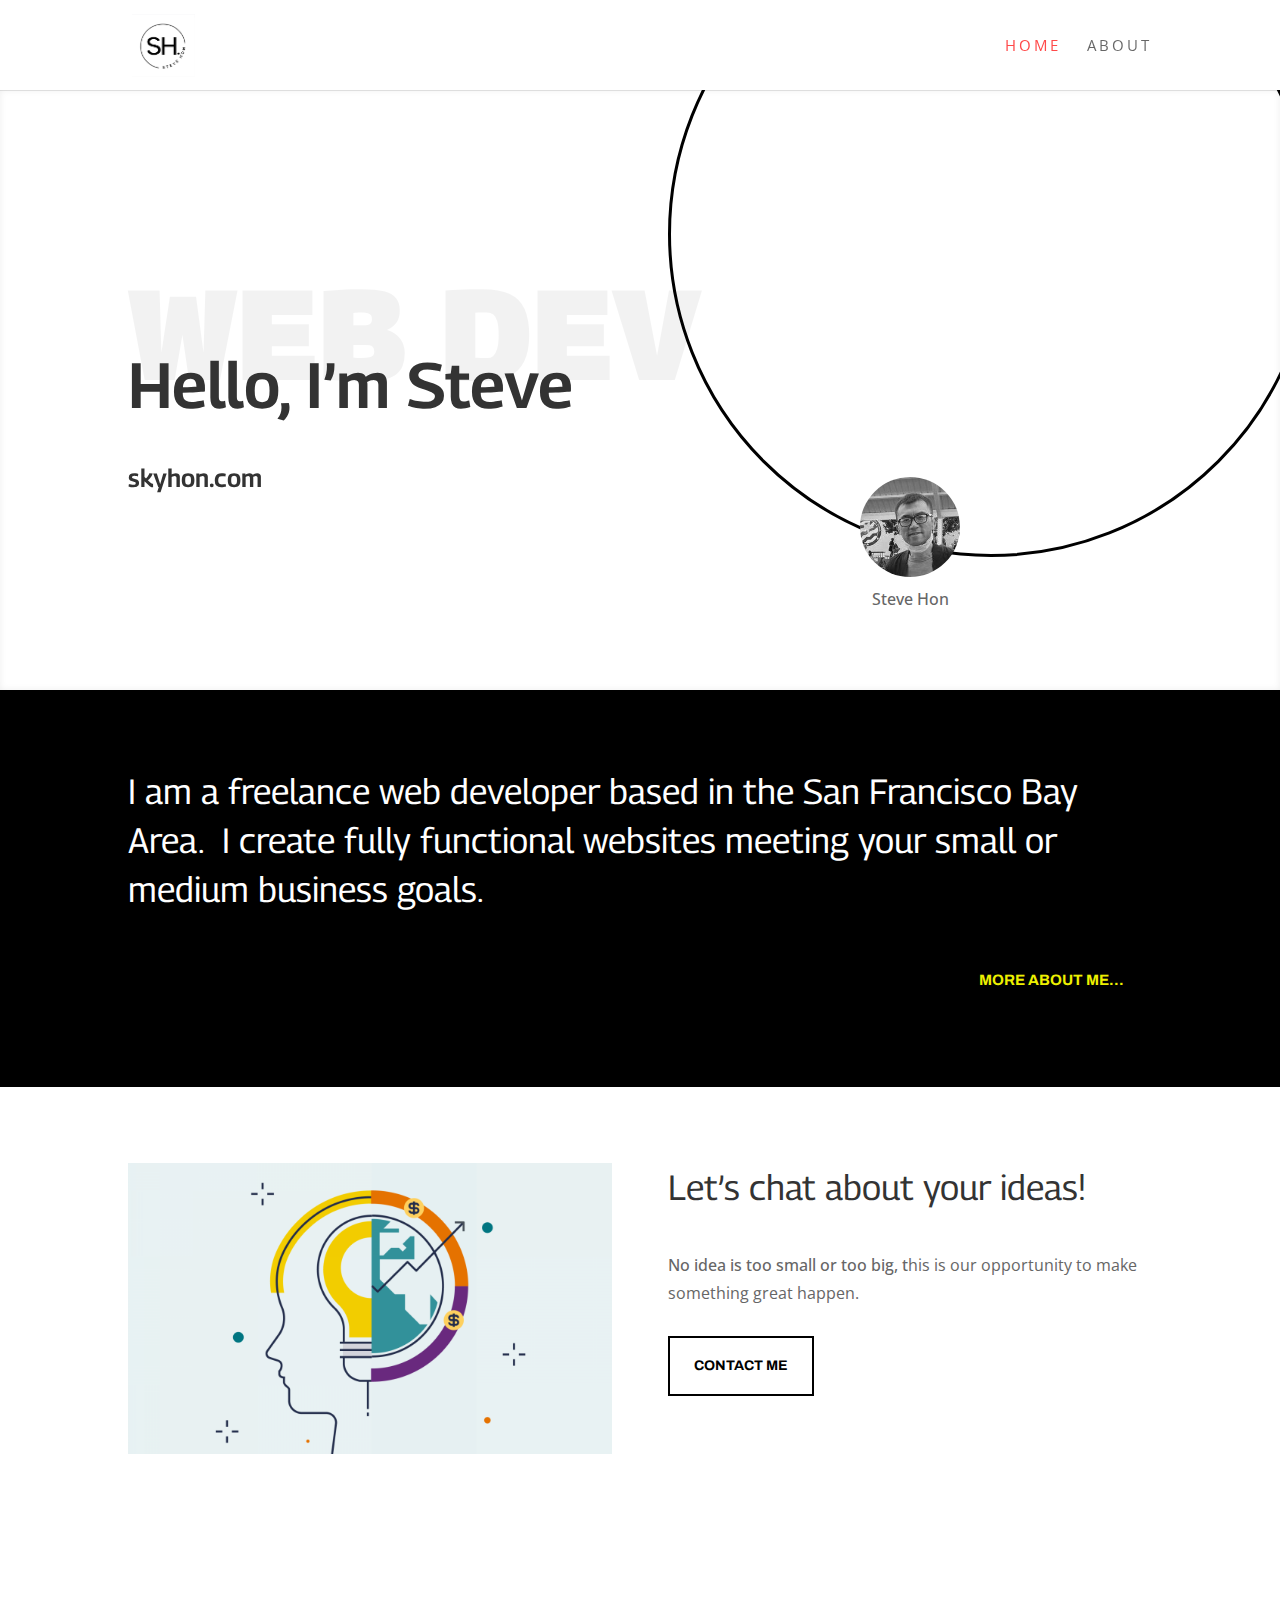
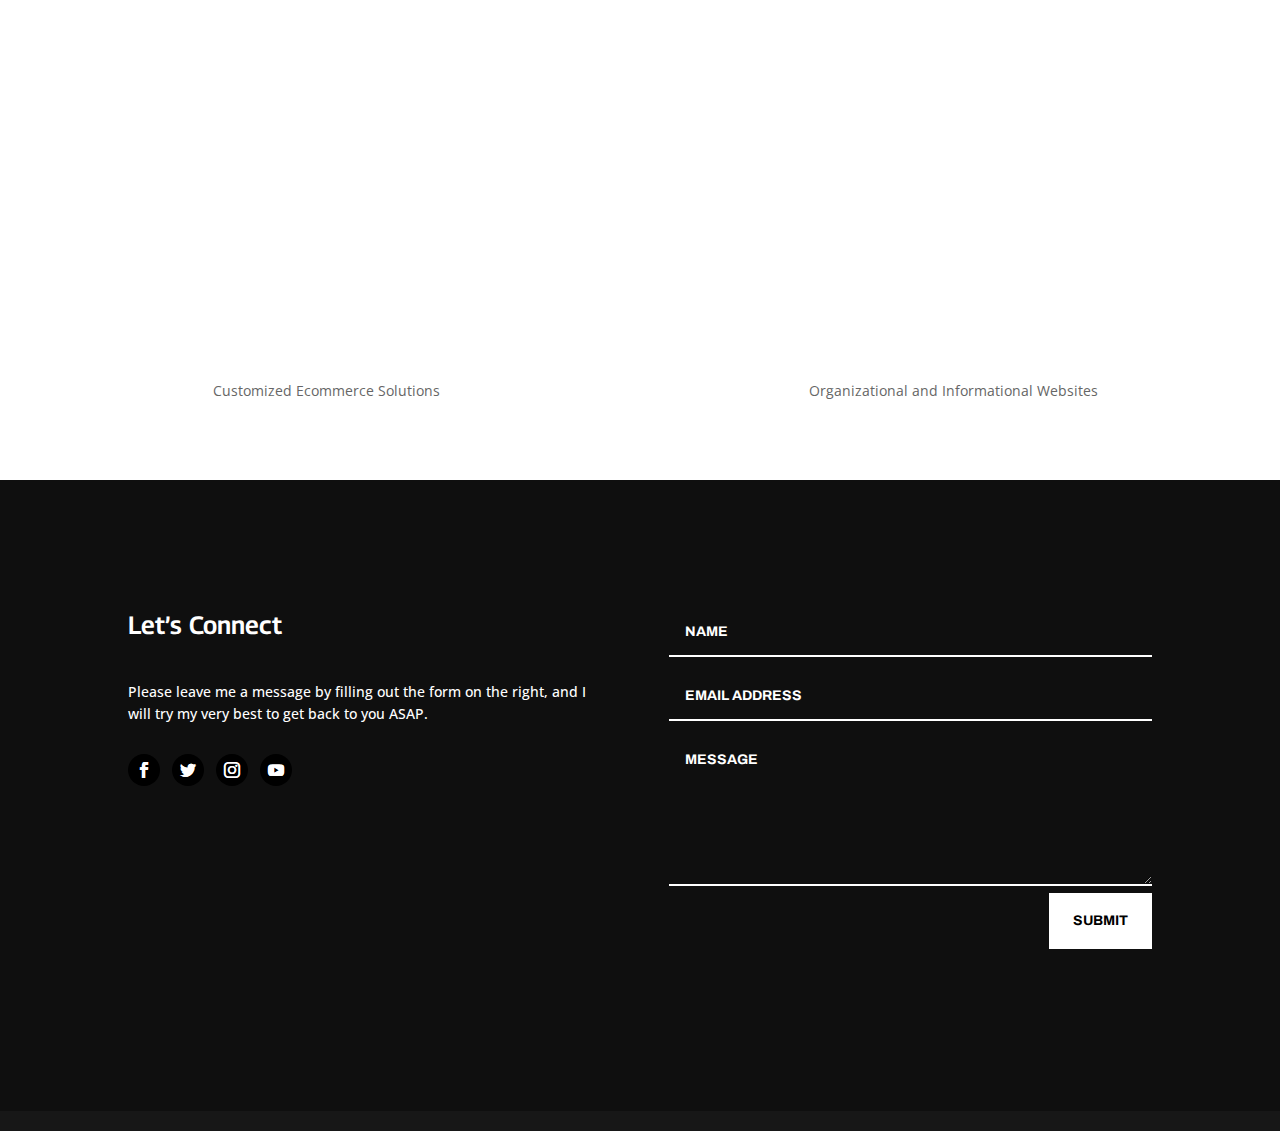
==== index.html @ 8ebe409a "init commit" ====
<!DOCTYPE html>
<html lang="en-US">
<head>
	<meta charset="UTF-8">
<meta http-equiv="X-UA-Compatible" content="IE=edge">
	<link rel="pingback" href="/xmlrpc.php">

	<script type="text/javascript">document.documentElement.className = 'js';</script>

	<title>Steve Hon&#039;s Portfolio - skyhon.com |</title>
<meta name="robots" content="max-image-preview:large">
<script type="text/javascript">let jqueryParams=[],jQuery=function(r){return jqueryParams=[...jqueryParams,r],jQuery},$=function(r){return jqueryParams=[...jqueryParams,r],$};window.jQuery=jQuery,window.$=jQuery;let customHeadScripts=!1;jQuery.fn=jQuery.prototype={},$.fn=jQuery.prototype={},jQuery.noConflict=function(r){if(window.jQuery)return jQuery=window.jQuery,$=window.jQuery,customHeadScripts=!0,jQuery.noConflict},jQuery.ready=function(r){jqueryParams=[...jqueryParams,r]},$.ready=function(r){jqueryParams=[...jqueryParams,r]},jQuery.load=function(r){jqueryParams=[...jqueryParams,r]},$.load=function(r){jqueryParams=[...jqueryParams,r]},jQuery.fn.ready=function(r){jqueryParams=[...jqueryParams,r]},$.fn.ready=function(r){jqueryParams=[...jqueryParams,r]};</script><link rel="dns-prefetch" href="//fonts.googleapis.com">
<link rel="alternate" type="application/rss+xml" title="Steve Hon&#039;s Portfolio - skyhon.com &raquo; Feed" href="/feed/">
<link rel="alternate" type="application/rss+xml" title="Steve Hon&#039;s Portfolio - skyhon.com &raquo; Comments Feed" href="/comments/feed/">
<meta content="Divi v.4.22.1" name="generator">
<style id="wp-block-library-theme-inline-css" type="text/css">.wp-block-audio figcaption{color:#555;font-size:13px;text-align:center}.is-dark-theme .wp-block-audio figcaption{color:hsla(0,0%,100%,.65)}.wp-block-audio{margin:0 0 1em}.wp-block-code{border:1px solid #ccc;border-radius:4px;font-family:Menlo,Consolas,monaco,monospace;padding:.8em 1em}.wp-block-embed figcaption{color:#555;font-size:13px;text-align:center}.is-dark-theme .wp-block-embed figcaption{color:hsla(0,0%,100%,.65)}.wp-block-embed{margin:0 0 1em}.blocks-gallery-caption{color:#555;font-size:13px;text-align:center}.is-dark-theme .blocks-gallery-caption{color:hsla(0,0%,100%,.65)}.wp-block-image figcaption{color:#555;font-size:13px;text-align:center}.is-dark-theme .wp-block-image figcaption{color:hsla(0,0%,100%,.65)}.wp-block-image{margin:0 0 1em}.wp-block-pullquote{border-bottom:4px solid;border-top:4px solid;color:currentColor;margin-bottom:1.75em}.wp-block-pullquote cite,.wp-block-pullquote footer,.wp-block-pullquote__citation{color:currentColor;font-size:.8125em;font-style:normal;text-transform:uppercase}.wp-block-quote{border-left:.25em solid;margin:0 0 1.75em;padding-left:1em}.wp-block-quote cite,.wp-block-quote footer{color:currentColor;font-size:.8125em;font-style:normal;position:relative}.wp-block-quote.has-text-align-right{border-left:none;border-right:.25em solid;padding-left:0;padding-right:1em}.wp-block-quote.has-text-align-center{border:none;padding-left:0}.wp-block-quote.is-large,.wp-block-quote.is-style-large,.wp-block-quote.is-style-plain{border:none}.wp-block-search .wp-block-search__label{font-weight:700}.wp-block-search__button{border:1px solid #ccc;padding:.375em .625em}:where(.wp-block-group.has-background){padding:1.25em 2.375em}.wp-block-separator.has-css-opacity{opacity:.4}.wp-block-separator{border:none;border-bottom:2px solid;margin-left:auto;margin-right:auto}.wp-block-separator.has-alpha-channel-opacity{opacity:1}.wp-block-separator:not(.is-style-wide):not(.is-style-dots){width:100px}.wp-block-separator.has-background:not(.is-style-dots){border-bottom:none;height:1px}.wp-block-separator.has-background:not(.is-style-wide):not(.is-style-dots){height:2px}.wp-block-table{margin:0 0 1em}.wp-block-table td,.wp-block-table th{word-break:normal}.wp-block-table figcaption{color:#555;font-size:13px;text-align:center}.is-dark-theme .wp-block-table figcaption{color:hsla(0,0%,100%,.65)}.wp-block-video figcaption{color:#555;font-size:13px;text-align:center}.is-dark-theme .wp-block-video figcaption{color:hsla(0,0%,100%,.65)}.wp-block-video{margin:0 0 1em}.wp-block-template-part.has-background{margin-bottom:0;margin-top:0;padding:1.25em 2.375em}</style>
<style id="global-styles-inline-css" type="text/css">body{--wp--preset--color--black: #000000;--wp--preset--color--cyan-bluish-gray: #abb8c3;--wp--preset--color--white: #ffffff;--wp--preset--color--pale-pink: #f78da7;--wp--preset--color--vivid-red: #cf2e2e;--wp--preset--color--luminous-vivid-orange: #ff6900;--wp--preset--color--luminous-vivid-amber: #fcb900;--wp--preset--color--light-green-cyan: #7bdcb5;--wp--preset--color--vivid-green-cyan: #00d084;--wp--preset--color--pale-cyan-blue: #8ed1fc;--wp--preset--color--vivid-cyan-blue: #0693e3;--wp--preset--color--vivid-purple: #9b51e0;--wp--preset--gradient--vivid-cyan-blue-to-vivid-purple: linear-gradient(135deg,rgba(6,147,227,1) 0%,rgb(155,81,224) 100%);--wp--preset--gradient--light-green-cyan-to-vivid-green-cyan: linear-gradient(135deg,rgb(122,220,180) 0%,rgb(0,208,130) 100%);--wp--preset--gradient--luminous-vivid-amber-to-luminous-vivid-orange: linear-gradient(135deg,rgba(252,185,0,1) 0%,rgba(255,105,0,1) 100%);--wp--preset--gradient--luminous-vivid-orange-to-vivid-red: linear-gradient(135deg,rgba(255,105,0,1) 0%,rgb(207,46,46) 100%);--wp--preset--gradient--very-light-gray-to-cyan-bluish-gray: linear-gradient(135deg,rgb(238,238,238) 0%,rgb(169,184,195) 100%);--wp--preset--gradient--cool-to-warm-spectrum: linear-gradient(135deg,rgb(74,234,220) 0%,rgb(151,120,209) 20%,rgb(207,42,186) 40%,rgb(238,44,130) 60%,rgb(251,105,98) 80%,rgb(254,248,76) 100%);--wp--preset--gradient--blush-light-purple: linear-gradient(135deg,rgb(255,206,236) 0%,rgb(152,150,240) 100%);--wp--preset--gradient--blush-bordeaux: linear-gradient(135deg,rgb(254,205,165) 0%,rgb(254,45,45) 50%,rgb(107,0,62) 100%);--wp--preset--gradient--luminous-dusk: linear-gradient(135deg,rgb(255,203,112) 0%,rgb(199,81,192) 50%,rgb(65,88,208) 100%);--wp--preset--gradient--pale-ocean: linear-gradient(135deg,rgb(255,245,203) 0%,rgb(182,227,212) 50%,rgb(51,167,181) 100%);--wp--preset--gradient--electric-grass: linear-gradient(135deg,rgb(202,248,128) 0%,rgb(113,206,126) 100%);--wp--preset--gradient--midnight: linear-gradient(135deg,rgb(2,3,129) 0%,rgb(40,116,252) 100%);--wp--preset--font-size--small: 13px;--wp--preset--font-size--medium: 20px;--wp--preset--font-size--large: 36px;--wp--preset--font-size--x-large: 42px;--wp--preset--spacing--20: 0.44rem;--wp--preset--spacing--30: 0.67rem;--wp--preset--spacing--40: 1rem;--wp--preset--spacing--50: 1.5rem;--wp--preset--spacing--60: 2.25rem;--wp--preset--spacing--70: 3.38rem;--wp--preset--spacing--80: 5.06rem;--wp--preset--shadow--natural: 6px 6px 9px rgba(0, 0, 0, 0.2);--wp--preset--shadow--deep: 12px 12px 50px rgba(0, 0, 0, 0.4);--wp--preset--shadow--sharp: 6px 6px 0px rgba(0, 0, 0, 0.2);--wp--preset--shadow--outlined: 6px 6px 0px -3px rgba(255, 255, 255, 1), 6px 6px rgba(0, 0, 0, 1);--wp--preset--shadow--crisp: 6px 6px 0px rgba(0, 0, 0, 1);}body { margin: 0;--wp--style--global--content-size: 823px;--wp--style--global--wide-size: 1080px; }.wp-site-blocks > .alignleft { float: left; margin-right: 2em; }.wp-site-blocks > .alignright { float: right; margin-left: 2em; }.wp-site-blocks > .aligncenter { justify-content: center; margin-left: auto; margin-right: auto; }:where(.is-layout-flex){gap: 0.5em;}:where(.is-layout-grid){gap: 0.5em;}body .is-layout-flow > .alignleft{float: left;margin-inline-start: 0;margin-inline-end: 2em;}body .is-layout-flow > .alignright{float: right;margin-inline-start: 2em;margin-inline-end: 0;}body .is-layout-flow > .aligncenter{margin-left: auto !important;margin-right: auto !important;}body .is-layout-constrained > .alignleft{float: left;margin-inline-start: 0;margin-inline-end: 2em;}body .is-layout-constrained > .alignright{float: right;margin-inline-start: 2em;margin-inline-end: 0;}body .is-layout-constrained > .aligncenter{margin-left: auto !important;margin-right: auto !important;}body .is-layout-constrained > :where(:not(.alignleft):not(.alignright):not(.alignfull)){max-width: var(--wp--style--global--content-size);margin-left: auto !important;margin-right: auto !important;}body .is-layout-constrained > .alignwide{max-width: var(--wp--style--global--wide-size);}body .is-layout-flex{display: flex;}body .is-layout-flex{flex-wrap: wrap;align-items: center;}body .is-layout-flex > *{margin: 0;}body .is-layout-grid{display: grid;}body .is-layout-grid > *{margin: 0;}body{padding-top: 0px;padding-right: 0px;padding-bottom: 0px;padding-left: 0px;}a:where(:not(.wp-element-button)){text-decoration: underline;}.wp-element-button, .wp-block-button__link{background-color: #32373c;border-width: 0;color: #fff;font-family: inherit;font-size: inherit;line-height: inherit;padding: calc(0.667em + 2px) calc(1.333em + 2px);text-decoration: none;}.has-black-color{color: var(--wp--preset--color--black) !important;}.has-cyan-bluish-gray-color{color: var(--wp--preset--color--cyan-bluish-gray) !important;}.has-white-color{color: var(--wp--preset--color--white) !important;}.has-pale-pink-color{color: var(--wp--preset--color--pale-pink) !important;}.has-vivid-red-color{color: var(--wp--preset--color--vivid-red) !important;}.has-luminous-vivid-orange-color{color: var(--wp--preset--color--luminous-vivid-orange) !important;}.has-luminous-vivid-amber-color{color: var(--wp--preset--color--luminous-vivid-amber) !important;}.has-light-green-cyan-color{color: var(--wp--preset--color--light-green-cyan) !important;}.has-vivid-green-cyan-color{color: var(--wp--preset--color--vivid-green-cyan) !important;}.has-pale-cyan-blue-color{color: var(--wp--preset--color--pale-cyan-blue) !important;}.has-vivid-cyan-blue-color{color: var(--wp--preset--color--vivid-cyan-blue) !important;}.has-vivid-purple-color{color: var(--wp--preset--color--vivid-purple) !important;}.has-black-background-color{background-color: var(--wp--preset--color--black) !important;}.has-cyan-bluish-gray-background-color{background-color: var(--wp--preset--color--cyan-bluish-gray) !important;}.has-white-background-color{background-color: var(--wp--preset--color--white) !important;}.has-pale-pink-background-color{background-color: var(--wp--preset--color--pale-pink) !important;}.has-vivid-red-background-color{background-color: var(--wp--preset--color--vivid-red) !important;}.has-luminous-vivid-orange-background-color{background-color: var(--wp--preset--color--luminous-vivid-orange) !important;}.has-luminous-vivid-amber-background-color{background-color: var(--wp--preset--color--luminous-vivid-amber) !important;}.has-light-green-cyan-background-color{background-color: var(--wp--preset--color--light-green-cyan) !important;}.has-vivid-green-cyan-background-color{background-color: var(--wp--preset--color--vivid-green-cyan) !important;}.has-pale-cyan-blue-background-color{background-color: var(--wp--preset--color--pale-cyan-blue) !important;}.has-vivid-cyan-blue-background-color{background-color: var(--wp--preset--color--vivid-cyan-blue) !important;}.has-vivid-purple-background-color{background-color: var(--wp--preset--color--vivid-purple) !important;}.has-black-border-color{border-color: var(--wp--preset--color--black) !important;}.has-cyan-bluish-gray-border-color{border-color: var(--wp--preset--color--cyan-bluish-gray) !important;}.has-white-border-color{border-color: var(--wp--preset--color--white) !important;}.has-pale-pink-border-color{border-color: var(--wp--preset--color--pale-pink) !important;}.has-vivid-red-border-color{border-color: var(--wp--preset--color--vivid-red) !important;}.has-luminous-vivid-orange-border-color{border-color: var(--wp--preset--color--luminous-vivid-orange) !important;}.has-luminous-vivid-amber-border-color{border-color: var(--wp--preset--color--luminous-vivid-amber) !important;}.has-light-green-cyan-border-color{border-color: var(--wp--preset--color--light-green-cyan) !important;}.has-vivid-green-cyan-border-color{border-color: var(--wp--preset--color--vivid-green-cyan) !important;}.has-pale-cyan-blue-border-color{border-color: var(--wp--preset--color--pale-cyan-blue) !important;}.has-vivid-cyan-blue-border-color{border-color: var(--wp--preset--color--vivid-cyan-blue) !important;}.has-vivid-purple-border-color{border-color: var(--wp--preset--color--vivid-purple) !important;}.has-vivid-cyan-blue-to-vivid-purple-gradient-background{background: var(--wp--preset--gradient--vivid-cyan-blue-to-vivid-purple) !important;}.has-light-green-cyan-to-vivid-green-cyan-gradient-background{background: var(--wp--preset--gradient--light-green-cyan-to-vivid-green-cyan) !important;}.has-luminous-vivid-amber-to-luminous-vivid-orange-gradient-background{background: var(--wp--preset--gradient--luminous-vivid-amber-to-luminous-vivid-orange) !important;}.has-luminous-vivid-orange-to-vivid-red-gradient-background{background: var(--wp--preset--gradient--luminous-vivid-orange-to-vivid-red) !important;}.has-very-light-gray-to-cyan-bluish-gray-gradient-background{background: var(--wp--preset--gradient--very-light-gray-to-cyan-bluish-gray) !important;}.has-cool-to-warm-spectrum-gradient-background{background: var(--wp--preset--gradient--cool-to-warm-spectrum) !important;}.has-blush-light-purple-gradient-background{background: var(--wp--preset--gradient--blush-light-purple) !important;}.has-blush-bordeaux-gradient-background{background: var(--wp--preset--gradient--blush-bordeaux) !important;}.has-luminous-dusk-gradient-background{background: var(--wp--preset--gradient--luminous-dusk) !important;}.has-pale-ocean-gradient-background{background: var(--wp--preset--gradient--pale-ocean) !important;}.has-electric-grass-gradient-background{background: var(--wp--preset--gradient--electric-grass) !important;}.has-midnight-gradient-background{background: var(--wp--preset--gradient--midnight) !important;}.has-small-font-size{font-size: var(--wp--preset--font-size--small) !important;}.has-medium-font-size{font-size: var(--wp--preset--font-size--medium) !important;}.has-large-font-size{font-size: var(--wp--preset--font-size--large) !important;}.has-x-large-font-size{font-size: var(--wp--preset--font-size--x-large) !important;}
.wp-block-navigation a:where(:not(.wp-element-button)){color: inherit;}
:where(.wp-block-post-template.is-layout-flex){gap: 1.25em;}:where(.wp-block-post-template.is-layout-grid){gap: 1.25em;}
:where(.wp-block-columns.is-layout-flex){gap: 2em;}:where(.wp-block-columns.is-layout-grid){gap: 2em;}
.wp-block-pullquote{font-size: 1.5em;line-height: 1.6;}</style>
<link rel="stylesheet" id="et-divi-open-sans-css" href="https://fonts.googleapis.com/css?family=Open+Sans:300italic,400italic,600italic,700italic,800italic,400,300,600,700,800&#038;subset=latin,latin-ext&#038;display=swap" type="text/css" media="all">
<style id="divi-style-inline-inline-css" type="text/css">/*!
Theme Name: Divi
Theme URI: http://www.elegantthemes.com/gallery/divi/
Version: 4.22.1
Description: Smart. Flexible. Beautiful. Divi is the most powerful theme in our collection.
Author: Elegant Themes
Author URI: http://www.elegantthemes.com
License: GNU General Public License v2
License URI: http://www.gnu.org/licenses/gpl-2.0.html
*/

a,abbr,acronym,address,applet,b,big,blockquote,body,center,cite,code,dd,del,dfn,div,dl,dt,em,fieldset,font,form,h1,h2,h3,h4,h5,h6,html,i,iframe,img,ins,kbd,label,legend,li,object,ol,p,pre,q,s,samp,small,span,strike,strong,sub,sup,tt,u,ul,var{margin:0;padding:0;border:0;outline:0;font-size:100%;-ms-text-size-adjust:100%;-webkit-text-size-adjust:100%;vertical-align:baseline;background:transparent}body{line-height:1}ol,ul{list-style:none}blockquote,q{quotes:none}blockquote:after,blockquote:before,q:after,q:before{content:"";content:none}blockquote{margin:20px 0 30px;border-left:5px solid;padding-left:20px}:focus{outline:0}del{text-decoration:line-through}pre{overflow:auto;padding:10px}figure{margin:0}table{border-collapse:collapse;border-spacing:0}article,aside,footer,header,hgroup,nav,section{display:block}body{font-family:Open Sans,Arial,sans-serif;font-size:14px;color:#666;background-color:#fff;line-height:1.7em;font-weight:500;-webkit-font-smoothing:antialiased;-moz-osx-font-smoothing:grayscale}body.page-template-page-template-blank-php #page-container{padding-top:0!important}body.et_cover_background{background-size:cover!important;background-position:top!important;background-repeat:no-repeat!important;background-attachment:fixed}a{color:#2ea3f2}a,a:hover{text-decoration:none}p{padding-bottom:1em}p:not(.has-background):last-of-type{padding-bottom:0}p.et_normal_padding{padding-bottom:1em}strong{font-weight:700}cite,em,i{font-style:italic}code,pre{font-family:Courier New,monospace;margin-bottom:10px}ins{text-decoration:none}sub,sup{height:0;line-height:1;position:relative;vertical-align:baseline}sup{bottom:.8em}sub{top:.3em}dl{margin:0 0 1.5em}dl dt{font-weight:700}dd{margin-left:1.5em}blockquote p{padding-bottom:0}embed,iframe,object,video{max-width:100%}h1,h2,h3,h4,h5,h6{color:#333;padding-bottom:10px;line-height:1em;font-weight:500}h1 a,h2 a,h3 a,h4 a,h5 a,h6 a{color:inherit}h1{font-size:30px}h2{font-size:26px}h3{font-size:22px}h4{font-size:18px}h5{font-size:16px}h6{font-size:14px}input{-webkit-appearance:none}input[type=checkbox]{-webkit-appearance:checkbox}input[type=radio]{-webkit-appearance:radio}input.text,input.title,input[type=email],input[type=password],input[type=tel],input[type=text],select,textarea{background-color:#fff;border:1px solid #bbb;padding:2px;color:#4e4e4e}input.text:focus,input.title:focus,input[type=text]:focus,select:focus,textarea:focus{border-color:#2d3940;color:#3e3e3e}input.text,input.title,input[type=text],select,textarea{margin:0}textarea{padding:4px}button,input,select,textarea{font-family:inherit}img{max-width:100%;height:auto}.clear{clear:both}br.clear{margin:0;padding:0}.pagination{clear:both}#et_search_icon:hover,.et-social-icon a:hover,.et_password_protected_form .et_submit_button,.form-submit .et_pb_buttontton.alt.disabled,.nav-single a,.posted_in a{color:#2ea3f2}.et-search-form,blockquote{border-color:#2ea3f2}#main-content{background-color:#fff}.container{width:80%;max-width:1080px;margin:auto;position:relative}body:not(.et-tb) #main-content .container,body:not(.et-tb-has-header) #main-content .container{padding-top:58px}.et_full_width_page #main-content .container:before{display:none}.main_title{margin-bottom:20px}.et_password_protected_form .et_submit_button:hover,.form-submit .et_pb_button:hover{background:rgba(0,0,0,.05)}.et_button_icon_visible .et_pb_button{padding-right:2em;padding-left:.7em}.et_button_icon_visible .et_pb_button:after{opacity:1;margin-left:0}.et_button_left .et_pb_button:hover:after{left:.15em}.et_button_left .et_pb_button:after{margin-left:0;left:1em}.et_button_icon_visible.et_button_left .et_pb_button,.et_button_left .et_pb_button:hover,.et_button_left .et_pb_module .et_pb_button:hover{padding-left:2em;padding-right:.7em}.et_button_icon_visible.et_button_left .et_pb_button:after,.et_button_left .et_pb_button:hover:after{left:.15em}.et_password_protected_form .et_submit_button:hover,.form-submit .et_pb_button:hover{padding:.3em 1em}.et_button_no_icon .et_pb_button:after{display:none}.et_button_no_icon.et_button_icon_visible.et_button_left .et_pb_button,.et_button_no_icon.et_button_left .et_pb_button:hover,.et_button_no_icon .et_pb_button,.et_button_no_icon .et_pb_button:hover{padding:.3em 1em!important}.et_button_custom_icon .et_pb_button:after{line-height:1.7em}.et_button_custom_icon.et_button_icon_visible .et_pb_button:after,.et_button_custom_icon .et_pb_button:hover:after{margin-left:.3em}#left-area .post_format-post-format-gallery .wp-block-gallery:first-of-type{padding:0;margin-bottom:-16px}.entry-content table:not(.variations){border:1px solid #eee;margin:0 0 15px;text-align:left;width:100%}.entry-content thead th,.entry-content tr th{color:#555;font-weight:700;padding:9px 24px}.entry-content tr td{border-top:1px solid #eee;padding:6px 24px}#left-area ul,.entry-content ul,.et-l--body ul,.et-l--footer ul,.et-l--header ul{list-style-type:disc;padding:0 0 23px 1em;line-height:26px}#left-area ol,.entry-content ol,.et-l--body ol,.et-l--footer ol,.et-l--header ol{list-style-type:decimal;list-style-position:inside;padding:0 0 23px;line-height:26px}#left-area ul li ul,.entry-content ul li ol{padding:2px 0 2px 20px}#left-area ol li ul,.entry-content ol li ol,.et-l--body ol li ol,.et-l--footer ol li ol,.et-l--header ol li ol{padding:2px 0 2px 35px}#left-area ul.wp-block-gallery{display:-webkit-box;display:-ms-flexbox;display:flex;-ms-flex-wrap:wrap;flex-wrap:wrap;list-style-type:none;padding:0}#left-area ul.products{padding:0!important;line-height:1.7!important;list-style:none!important}.gallery-item a{display:block}.gallery-caption,.gallery-item a{width:90%}#wpadminbar{z-index:100001}#left-area .post-meta{font-size:14px;padding-bottom:15px}#left-area .post-meta a{text-decoration:none;color:#666}#left-area .et_featured_image{padding-bottom:7px}.single .post{padding-bottom:25px}body.single .et_audio_content{margin-bottom:-6px}.nav-single a{text-decoration:none;color:#2ea3f2;font-size:14px;font-weight:400}.nav-previous{float:left}.nav-next{float:right}.et_password_protected_form p input{background-color:#eee;border:none!important;width:100%!important;border-radius:0!important;font-size:14px;color:#999!important;padding:16px!important;-webkit-box-sizing:border-box;box-sizing:border-box}.et_password_protected_form label{display:none}.et_password_protected_form .et_submit_button{font-family:inherit;display:block;float:right;margin:8px auto 0;cursor:pointer}.post-password-required p.nocomments.container{max-width:100%}.post-password-required p.nocomments.container:before{display:none}.aligncenter,div.post .new-post .aligncenter{display:block;margin-left:auto;margin-right:auto}.wp-caption{border:1px solid #ddd;text-align:center;background-color:#f3f3f3;margin-bottom:10px;max-width:96%;padding:8px}.wp-caption.alignleft{margin:0 30px 20px 0}.wp-caption.alignright{margin:0 0 20px 30px}.wp-caption img{margin:0;padding:0;border:0}.wp-caption p.wp-caption-text{font-size:12px;padding:0 4px 5px;margin:0}.alignright{float:right}.alignleft{float:left}img.alignleft{display:inline;float:left;margin-right:15px}img.alignright{display:inline;float:right;margin-left:15px}.page.et_pb_pagebuilder_layout #main-content{background-color:transparent}body #main-content .et_builder_inner_content>h1,body #main-content .et_builder_inner_content>h2,body #main-content .et_builder_inner_content>h3,body #main-content .et_builder_inner_content>h4,body #main-content .et_builder_inner_content>h5,body #main-content .et_builder_inner_content>h6{line-height:1.4em}body #main-content .et_builder_inner_content>p{line-height:1.7em}.wp-block-pullquote{margin:20px 0 30px}.wp-block-pullquote.has-background blockquote{border-left:none}.wp-block-group.has-background{padding:1.5em 1.5em .5em}@media (min-width:981px){#left-area{width:79.125%;padding-bottom:23px}#main-content .container:before{content:"";position:absolute;top:0;height:100%;width:1px;background-color:#e2e2e2}.et_full_width_page #left-area,.et_no_sidebar #left-area{float:none;width:100%!important}.et_full_width_page #left-area{padding-bottom:0}.et_no_sidebar #main-content .container:before{display:none}}@media (max-width:980px){#page-container{padding-top:80px}.et-tb #page-container,.et-tb-has-header #page-container{padding-top:0!important}#left-area,#sidebar{width:100%!important}#main-content .container:before{display:none!important}.et_full_width_page .et_gallery_item:nth-child(4n+1){clear:none}}@media print{#page-container{padding-top:0!important}}#wp-admin-bar-et-use-visual-builder a:before{font-family:ETmodules!important;content:"\e625";font-size:30px!important;width:28px;margin-top:-3px;color:#974df3!important}#wp-admin-bar-et-use-visual-builder:hover a:before{color:#fff!important}#wp-admin-bar-et-use-visual-builder:hover a,#wp-admin-bar-et-use-visual-builder a:hover{transition:background-color .5s ease;-webkit-transition:background-color .5s ease;-moz-transition:background-color .5s ease;background-color:#7e3bd0!important;color:#fff!important}* html .clearfix,:first-child+html .clearfix{zoom:1}.iphone .et_pb_section_video_bg video::-webkit-media-controls-start-playback-button{display:none!important;-webkit-appearance:none}.et_mobile_device .et_pb_section_parallax .et_pb_parallax_css{background-attachment:scroll}.et-social-facebook a.icon:before{content:"\e093"}.et-social-twitter a.icon:before{content:"\e094"}.et-social-google-plus a.icon:before{content:"\e096"}.et-social-instagram a.icon:before{content:"\e09a"}.et-social-rss a.icon:before{content:"\e09e"}.ai1ec-single-event:after{content:" ";display:table;clear:both}.evcal_event_details .evcal_evdata_cell .eventon_details_shading_bot.eventon_details_shading_bot{z-index:3}.wp-block-divi-layout{margin-bottom:1em}*{-webkit-box-sizing:border-box;box-sizing:border-box}#et-info-email:before,#et-info-phone:before,#et_search_icon:before,.comment-reply-link:after,.et-cart-info span:before,.et-pb-arrow-next:before,.et-pb-arrow-prev:before,.et-social-icon a:before,.et_audio_container .mejs-playpause-button button:before,.et_audio_container .mejs-volume-button button:before,.et_overlay:before,.et_password_protected_form .et_submit_button:after,.et_pb_button:after,.et_pb_contact_reset:after,.et_pb_contact_submit:after,.et_pb_font_icon:before,.et_pb_newsletter_button:after,.et_pb_pricing_table_button:after,.et_pb_promo_button:after,.et_pb_testimonial:before,.et_pb_toggle_title:before,.form-submit .et_pb_button:after,.mobile_menu_bar:before,a.et_pb_more_button:after{font-family:ETmodules!important;speak:none;font-style:normal;font-weight:400;-webkit-font-feature-settings:normal;font-feature-settings:normal;font-variant:normal;text-transform:none;line-height:1;-webkit-font-smoothing:antialiased;-moz-osx-font-smoothing:grayscale;text-shadow:0 0;direction:ltr}.et-pb-icon,.et_pb_custom_button_icon.et_pb_button:after,.et_pb_login .et_pb_custom_button_icon.et_pb_button:after,.et_pb_woo_custom_button_icon .button.et_pb_custom_button_icon.et_pb_button:after,.et_pb_woo_custom_button_icon .button.et_pb_custom_button_icon.et_pb_button:hover:after{content:attr(data-icon)}.et-pb-icon{font-family:ETmodules;speak:none;font-weight:400;-webkit-font-feature-settings:normal;font-feature-settings:normal;font-variant:normal;text-transform:none;line-height:1;-webkit-font-smoothing:antialiased;font-size:96px;font-style:normal;display:inline-block;-webkit-box-sizing:border-box;box-sizing:border-box;direction:ltr}#et-ajax-saving{display:none;-webkit-transition:background .3s,-webkit-box-shadow .3s;transition:background .3s,-webkit-box-shadow .3s;transition:background .3s,box-shadow .3s;transition:background .3s,box-shadow .3s,-webkit-box-shadow .3s;-webkit-box-shadow:rgba(0,139,219,.247059) 0 0 60px;box-shadow:0 0 60px rgba(0,139,219,.247059);position:fixed;top:50%;left:50%;width:50px;height:50px;background:#fff;border-radius:50px;margin:-25px 0 0 -25px;z-index:999999;text-align:center}#et-ajax-saving img{margin:9px}.et-safe-mode-indicator,.et-safe-mode-indicator:focus,.et-safe-mode-indicator:hover{-webkit-box-shadow:0 5px 10px rgba(41,196,169,.15);box-shadow:0 5px 10px rgba(41,196,169,.15);background:#29c4a9;color:#fff;font-size:14px;font-weight:600;padding:12px;line-height:16px;border-radius:3px;position:fixed;bottom:30px;right:30px;z-index:999999;text-decoration:none;font-family:Open Sans,sans-serif;-webkit-font-smoothing:antialiased;-moz-osx-font-smoothing:grayscale}.et_pb_button{font-size:20px;font-weight:500;padding:.3em 1em;line-height:1.7em!important;background-color:transparent;background-size:cover;background-position:50%;background-repeat:no-repeat;border:2px solid;border-radius:3px;-webkit-transition-duration:.2s;transition-duration:.2s;-webkit-transition-property:all!important;transition-property:all!important}.et_pb_button,.et_pb_button_inner{position:relative}.et_pb_button:hover,.et_pb_module .et_pb_button:hover{border:2px solid transparent;padding:.3em 2em .3em .7em}.et_pb_button:hover{background-color:hsla(0,0%,100%,.2)}.et_pb_bg_layout_light.et_pb_button:hover,.et_pb_bg_layout_light .et_pb_button:hover{background-color:rgba(0,0,0,.05)}.et_pb_button:after,.et_pb_button:before{font-size:32px;line-height:1em;content:"\35";opacity:0;position:absolute;margin-left:-1em;-webkit-transition:all .2s;transition:all .2s;text-transform:none;-webkit-font-feature-settings:"kern" off;font-feature-settings:"kern" off;font-variant:none;font-style:normal;font-weight:400;text-shadow:none}.et_pb_button.et_hover_enabled:hover:after,.et_pb_button.et_pb_hovered:hover:after{-webkit-transition:none!important;transition:none!important}.et_pb_button:before{display:none}.et_pb_button:hover:after{opacity:1;margin-left:0}.et_pb_column_1_3 h1,.et_pb_column_1_4 h1,.et_pb_column_1_5 h1,.et_pb_column_1_6 h1,.et_pb_column_2_5 h1{font-size:26px}.et_pb_column_1_3 h2,.et_pb_column_1_4 h2,.et_pb_column_1_5 h2,.et_pb_column_1_6 h2,.et_pb_column_2_5 h2{font-size:23px}.et_pb_column_1_3 h3,.et_pb_column_1_4 h3,.et_pb_column_1_5 h3,.et_pb_column_1_6 h3,.et_pb_column_2_5 h3{font-size:20px}.et_pb_column_1_3 h4,.et_pb_column_1_4 h4,.et_pb_column_1_5 h4,.et_pb_column_1_6 h4,.et_pb_column_2_5 h4{font-size:18px}.et_pb_column_1_3 h5,.et_pb_column_1_4 h5,.et_pb_column_1_5 h5,.et_pb_column_1_6 h5,.et_pb_column_2_5 h5{font-size:16px}.et_pb_column_1_3 h6,.et_pb_column_1_4 h6,.et_pb_column_1_5 h6,.et_pb_column_1_6 h6,.et_pb_column_2_5 h6{font-size:15px}.et_pb_bg_layout_dark,.et_pb_bg_layout_dark h1,.et_pb_bg_layout_dark h2,.et_pb_bg_layout_dark h3,.et_pb_bg_layout_dark h4,.et_pb_bg_layout_dark h5,.et_pb_bg_layout_dark h6{color:#fff!important}.et_pb_module.et_pb_text_align_left{text-align:left}.et_pb_module.et_pb_text_align_center{text-align:center}.et_pb_module.et_pb_text_align_right{text-align:right}.et_pb_module.et_pb_text_align_justified{text-align:justify}.clearfix:after{visibility:hidden;display:block;font-size:0;content:" ";clear:both;height:0}.et_pb_bg_layout_light .et_pb_more_button{color:#2ea3f2}.et_builder_inner_content{position:relative;z-index:1}header .et_builder_inner_content{z-index:2}.et_pb_css_mix_blend_mode_passthrough{mix-blend-mode:unset!important}.et_pb_image_container{margin:-20px -20px 29px}.et_pb_module_inner{position:relative}.et_hover_enabled_preview{z-index:2}.et_hover_enabled:hover{position:relative;z-index:2}.et_pb_all_tabs,.et_pb_module,.et_pb_posts_nav a,.et_pb_tab,.et_pb_with_background{position:relative;background-size:cover;background-position:50%;background-repeat:no-repeat}.et_pb_background_mask,.et_pb_background_pattern{bottom:0;left:0;position:absolute;right:0;top:0}.et_pb_background_mask{background-size:calc(100% + 2px) calc(100% + 2px);background-repeat:no-repeat;background-position:50%;overflow:hidden}.et_pb_background_pattern{background-position:0 0;background-repeat:repeat}.et_pb_with_border{position:relative;border:0 solid #333}.post-password-required .et_pb_row{padding:0;width:100%}.post-password-required .et_password_protected_form{min-height:0}body.et_pb_pagebuilder_layout.et_pb_show_title .post-password-required .et_password_protected_form h1,body:not(.et_pb_pagebuilder_layout) .post-password-required .et_password_protected_form h1{display:none}.et_pb_no_bg{padding:0!important}.et_overlay.et_pb_inline_icon:before,.et_pb_inline_icon:before{content:attr(data-icon)}.et_pb_more_button{color:inherit;text-shadow:none;text-decoration:none;display:inline-block;margin-top:20px}.et_parallax_bg_wrap{overflow:hidden;position:absolute;top:0;right:0;bottom:0;left:0}.et_parallax_bg{background-repeat:no-repeat;background-position:top;background-size:cover;position:absolute;bottom:0;left:0;width:100%;height:100%;display:block}.et_parallax_bg.et_parallax_bg__hover,.et_parallax_bg.et_parallax_bg_phone,.et_parallax_bg.et_parallax_bg_tablet,.et_parallax_gradient.et_parallax_gradient__hover,.et_parallax_gradient.et_parallax_gradient_phone,.et_parallax_gradient.et_parallax_gradient_tablet,.et_pb_section_parallax_hover:hover .et_parallax_bg:not(.et_parallax_bg__hover),.et_pb_section_parallax_hover:hover .et_parallax_gradient:not(.et_parallax_gradient__hover){display:none}.et_pb_section_parallax_hover:hover .et_parallax_bg.et_parallax_bg__hover,.et_pb_section_parallax_hover:hover .et_parallax_gradient.et_parallax_gradient__hover{display:block}.et_parallax_gradient{bottom:0;display:block;left:0;position:absolute;right:0;top:0}.et_pb_module.et_pb_section_parallax,.et_pb_posts_nav a.et_pb_section_parallax,.et_pb_tab.et_pb_section_parallax{position:relative}.et_pb_section_parallax .et_pb_parallax_css,.et_pb_slides .et_parallax_bg.et_pb_parallax_css{background-attachment:fixed}body.et-bfb .et_pb_section_parallax .et_pb_parallax_css,body.et-bfb .et_pb_slides .et_parallax_bg.et_pb_parallax_css{background-attachment:scroll;bottom:auto}.et_pb_section_parallax.et_pb_column .et_pb_module,.et_pb_section_parallax.et_pb_row .et_pb_column,.et_pb_section_parallax.et_pb_row .et_pb_module{z-index:9;position:relative}.et_pb_more_button:hover:after{opacity:1;margin-left:0}.et_pb_preload .et_pb_section_video_bg,.et_pb_preload>div{visibility:hidden}.et_pb_preload,.et_pb_section.et_pb_section_video.et_pb_preload{position:relative;background:#464646!important}.et_pb_preload:before{content:"";position:absolute;top:50%;left:50%;background:url(/wp-content/themes/Divi/Divi/includes/builder/styles/images/preloader.gif) no-repeat;border-radius:32px;width:32px;height:32px;margin:-16px 0 0 -16px}.box-shadow-overlay{position:absolute;top:0;left:0;width:100%;height:100%;z-index:10;pointer-events:none}.et_pb_section>.box-shadow-overlay~.et_pb_row{z-index:11}body.safari .section_has_divider{will-change:transform}.et_pb_row>.box-shadow-overlay{z-index:8}.has-box-shadow-overlay{position:relative}.et_clickable{cursor:pointer}.screen-reader-text{border:0;clip:rect(1px,1px,1px,1px);-webkit-clip-path:inset(50%);clip-path:inset(50%);height:1px;margin:-1px;overflow:hidden;padding:0;position:absolute!important;width:1px;word-wrap:normal!important}.et_multi_view_hidden,.et_multi_view_hidden_image{display:none!important}@keyframes multi-view-image-fade{0%{opacity:0}10%{opacity:.1}20%{opacity:.2}30%{opacity:.3}40%{opacity:.4}50%{opacity:.5}60%{opacity:.6}70%{opacity:.7}80%{opacity:.8}90%{opacity:.9}to{opacity:1}}.et_multi_view_image__loading{visibility:hidden}.et_multi_view_image__loaded{-webkit-animation:multi-view-image-fade .5s;animation:multi-view-image-fade .5s}#et-pb-motion-effects-offset-tracker{visibility:hidden!important;opacity:0;position:absolute;top:0;left:0}.et-pb-before-scroll-animation{opacity:0}header.et-l.et-l--header:after{clear:both;display:block;content:""}.et_pb_module{-webkit-animation-timing-function:linear;animation-timing-function:linear;-webkit-animation-duration:.2s;animation-duration:.2s}@-webkit-keyframes fadeBottom{0%{opacity:0;-webkit-transform:translateY(10%);transform:translateY(10%)}to{opacity:1;-webkit-transform:translateY(0);transform:translateY(0)}}@keyframes fadeBottom{0%{opacity:0;-webkit-transform:translateY(10%);transform:translateY(10%)}to{opacity:1;-webkit-transform:translateY(0);transform:translateY(0)}}@-webkit-keyframes fadeLeft{0%{opacity:0;-webkit-transform:translateX(-10%);transform:translateX(-10%)}to{opacity:1;-webkit-transform:translateX(0);transform:translateX(0)}}@keyframes fadeLeft{0%{opacity:0;-webkit-transform:translateX(-10%);transform:translateX(-10%)}to{opacity:1;-webkit-transform:translateX(0);transform:translateX(0)}}@-webkit-keyframes fadeRight{0%{opacity:0;-webkit-transform:translateX(10%);transform:translateX(10%)}to{opacity:1;-webkit-transform:translateX(0);transform:translateX(0)}}@keyframes fadeRight{0%{opacity:0;-webkit-transform:translateX(10%);transform:translateX(10%)}to{opacity:1;-webkit-transform:translateX(0);transform:translateX(0)}}@-webkit-keyframes fadeTop{0%{opacity:0;-webkit-transform:translateY(-10%);transform:translateY(-10%)}to{opacity:1;-webkit-transform:translateX(0);transform:translateX(0)}}@keyframes fadeTop{0%{opacity:0;-webkit-transform:translateY(-10%);transform:translateY(-10%)}to{opacity:1;-webkit-transform:translateX(0);transform:translateX(0)}}@-webkit-keyframes fadeIn{0%{opacity:0}to{opacity:1}}@keyframes fadeIn{0%{opacity:0}to{opacity:1}}.et-waypoint:not(.et_pb_counters){opacity:0}@media (min-width:981px){.et_pb_section.et_section_specialty div.et_pb_row .et_pb_column .et_pb_column .et_pb_module.et-last-child,.et_pb_section.et_section_specialty div.et_pb_row .et_pb_column .et_pb_column .et_pb_module:last-child,.et_pb_section.et_section_specialty div.et_pb_row .et_pb_column .et_pb_row_inner .et_pb_column .et_pb_module.et-last-child,.et_pb_section.et_section_specialty div.et_pb_row .et_pb_column .et_pb_row_inner .et_pb_column .et_pb_module:last-child,.et_pb_section div.et_pb_row .et_pb_column .et_pb_module.et-last-child,.et_pb_section div.et_pb_row .et_pb_column .et_pb_module:last-child{margin-bottom:0}}@media (max-width:980px){.et_overlay.et_pb_inline_icon_tablet:before,.et_pb_inline_icon_tablet:before{content:attr(data-icon-tablet)}.et_parallax_bg.et_parallax_bg_tablet_exist,.et_parallax_gradient.et_parallax_gradient_tablet_exist{display:none}.et_parallax_bg.et_parallax_bg_tablet,.et_parallax_gradient.et_parallax_gradient_tablet{display:block}.et_pb_column .et_pb_module{margin-bottom:30px}.et_pb_row .et_pb_column .et_pb_module.et-last-child,.et_pb_row .et_pb_column .et_pb_module:last-child,.et_section_specialty .et_pb_row .et_pb_column .et_pb_module.et-last-child,.et_section_specialty .et_pb_row .et_pb_column .et_pb_module:last-child{margin-bottom:0}.et_pb_more_button{display:inline-block!important}.et_pb_bg_layout_light_tablet.et_pb_button,.et_pb_bg_layout_light_tablet.et_pb_module.et_pb_button,.et_pb_bg_layout_light_tablet .et_pb_more_button{color:#2ea3f2}.et_pb_bg_layout_light_tablet .et_pb_forgot_password a{color:#666}.et_pb_bg_layout_light_tablet h1,.et_pb_bg_layout_light_tablet h2,.et_pb_bg_layout_light_tablet h3,.et_pb_bg_layout_light_tablet h4,.et_pb_bg_layout_light_tablet h5,.et_pb_bg_layout_light_tablet h6{color:#333!important}.et_pb_module .et_pb_bg_layout_light_tablet.et_pb_button{color:#2ea3f2!important}.et_pb_bg_layout_light_tablet{color:#666!important}.et_pb_bg_layout_dark_tablet,.et_pb_bg_layout_dark_tablet h1,.et_pb_bg_layout_dark_tablet h2,.et_pb_bg_layout_dark_tablet h3,.et_pb_bg_layout_dark_tablet h4,.et_pb_bg_layout_dark_tablet h5,.et_pb_bg_layout_dark_tablet h6{color:#fff!important}.et_pb_bg_layout_dark_tablet.et_pb_button,.et_pb_bg_layout_dark_tablet.et_pb_module.et_pb_button,.et_pb_bg_layout_dark_tablet .et_pb_more_button{color:inherit}.et_pb_bg_layout_dark_tablet .et_pb_forgot_password a{color:#fff}.et_pb_module.et_pb_text_align_left-tablet{text-align:left}.et_pb_module.et_pb_text_align_center-tablet{text-align:center}.et_pb_module.et_pb_text_align_right-tablet{text-align:right}.et_pb_module.et_pb_text_align_justified-tablet{text-align:justify}}@media (max-width:767px){.et_pb_more_button{display:inline-block!important}.et_overlay.et_pb_inline_icon_phone:before,.et_pb_inline_icon_phone:before{content:attr(data-icon-phone)}.et_parallax_bg.et_parallax_bg_phone_exist,.et_parallax_gradient.et_parallax_gradient_phone_exist{display:none}.et_parallax_bg.et_parallax_bg_phone,.et_parallax_gradient.et_parallax_gradient_phone{display:block}.et-hide-mobile{display:none!important}.et_pb_bg_layout_light_phone.et_pb_button,.et_pb_bg_layout_light_phone.et_pb_module.et_pb_button,.et_pb_bg_layout_light_phone .et_pb_more_button{color:#2ea3f2}.et_pb_bg_layout_light_phone .et_pb_forgot_password a{color:#666}.et_pb_bg_layout_light_phone h1,.et_pb_bg_layout_light_phone h2,.et_pb_bg_layout_light_phone h3,.et_pb_bg_layout_light_phone h4,.et_pb_bg_layout_light_phone h5,.et_pb_bg_layout_light_phone h6{color:#333!important}.et_pb_module .et_pb_bg_layout_light_phone.et_pb_button{color:#2ea3f2!important}.et_pb_bg_layout_light_phone{color:#666!important}.et_pb_bg_layout_dark_phone,.et_pb_bg_layout_dark_phone h1,.et_pb_bg_layout_dark_phone h2,.et_pb_bg_layout_dark_phone h3,.et_pb_bg_layout_dark_phone h4,.et_pb_bg_layout_dark_phone h5,.et_pb_bg_layout_dark_phone h6{color:#fff!important}.et_pb_bg_layout_dark_phone.et_pb_button,.et_pb_bg_layout_dark_phone.et_pb_module.et_pb_button,.et_pb_bg_layout_dark_phone .et_pb_more_button{color:inherit}.et_pb_module .et_pb_bg_layout_dark_phone.et_pb_button{color:#fff!important}.et_pb_bg_layout_dark_phone .et_pb_forgot_password a{color:#fff}.et_pb_module.et_pb_text_align_left-phone{text-align:left}.et_pb_module.et_pb_text_align_center-phone{text-align:center}.et_pb_module.et_pb_text_align_right-phone{text-align:right}.et_pb_module.et_pb_text_align_justified-phone{text-align:justify}}@media (max-width:479px){a.et_pb_more_button{display:block}}@media (min-width:768px) and (max-width:980px){[data-et-multi-view-load-tablet-hidden=true]:not(.et_multi_view_swapped){display:none!important}}@media (max-width:767px){[data-et-multi-view-load-phone-hidden=true]:not(.et_multi_view_swapped){display:none!important}}.et_pb_menu.et_pb_menu--style-inline_centered_logo .et_pb_menu__menu nav ul{-webkit-box-pack:center;-ms-flex-pack:center;justify-content:center}@-webkit-keyframes multi-view-image-fade{0%{-webkit-transform:scale(1);transform:scale(1);opacity:1}50%{-webkit-transform:scale(1.01);transform:scale(1.01);opacity:1}to{-webkit-transform:scale(1);transform:scale(1);opacity:1}}</style>
<style id="divi-dynamic-critical-inline-css" type="text/css">@font-face{font-family:ETmodules;font-display:block;src:url(/wp-content/themes/Divi/Divi/core/admin/fonts/modules/social/modules.eot);src:url(/wp-content/themes/Divi/Divi/core/admin/fonts/modules/social/modules.eot#iefix) format("embedded-opentype"),url(/wp-content/themes/Divi/Divi/core/admin/fonts/modules/social/modules.woff) format("woff"),url(/wp-content/themes/Divi/Divi/core/admin/fonts/modules/social/modules.ttf) format("truetype"),url(/wp-content/themes/Divi/Divi/core/admin/fonts/modules/social/modules.svg#ETmodules) format("svg");font-weight:400;font-style:normal}
@media (min-width:981px){.et_pb_gutters3 .et_pb_column,.et_pb_gutters3.et_pb_row .et_pb_column{margin-right:5.5%}.et_pb_gutters3 .et_pb_column_4_4,.et_pb_gutters3.et_pb_row .et_pb_column_4_4{width:100%}.et_pb_gutters3 .et_pb_column_4_4 .et_pb_module,.et_pb_gutters3.et_pb_row .et_pb_column_4_4 .et_pb_module{margin-bottom:2.75%}.et_pb_gutters3 .et_pb_column_3_4,.et_pb_gutters3.et_pb_row .et_pb_column_3_4{width:73.625%}.et_pb_gutters3 .et_pb_column_3_4 .et_pb_module,.et_pb_gutters3.et_pb_row .et_pb_column_3_4 .et_pb_module{margin-bottom:3.735%}.et_pb_gutters3 .et_pb_column_2_3,.et_pb_gutters3.et_pb_row .et_pb_column_2_3{width:64.833%}.et_pb_gutters3 .et_pb_column_2_3 .et_pb_module,.et_pb_gutters3.et_pb_row .et_pb_column_2_3 .et_pb_module{margin-bottom:4.242%}.et_pb_gutters3 .et_pb_column_3_5,.et_pb_gutters3.et_pb_row .et_pb_column_3_5{width:57.8%}.et_pb_gutters3 .et_pb_column_3_5 .et_pb_module,.et_pb_gutters3.et_pb_row .et_pb_column_3_5 .et_pb_module{margin-bottom:4.758%}.et_pb_gutters3 .et_pb_column_1_2,.et_pb_gutters3.et_pb_row .et_pb_column_1_2{width:47.25%}.et_pb_gutters3 .et_pb_column_1_2 .et_pb_module,.et_pb_gutters3.et_pb_row .et_pb_column_1_2 .et_pb_module{margin-bottom:5.82%}.et_pb_gutters3 .et_pb_column_2_5,.et_pb_gutters3.et_pb_row .et_pb_column_2_5{width:36.7%}.et_pb_gutters3 .et_pb_column_2_5 .et_pb_module,.et_pb_gutters3.et_pb_row .et_pb_column_2_5 .et_pb_module{margin-bottom:7.493%}.et_pb_gutters3 .et_pb_column_1_3,.et_pb_gutters3.et_pb_row .et_pb_column_1_3{width:29.6667%}.et_pb_gutters3 .et_pb_column_1_3 .et_pb_module,.et_pb_gutters3.et_pb_row .et_pb_column_1_3 .et_pb_module{margin-bottom:9.27%}.et_pb_gutters3 .et_pb_column_1_4,.et_pb_gutters3.et_pb_row .et_pb_column_1_4{width:20.875%}.et_pb_gutters3 .et_pb_column_1_4 .et_pb_module,.et_pb_gutters3.et_pb_row .et_pb_column_1_4 .et_pb_module{margin-bottom:13.174%}.et_pb_gutters3 .et_pb_column_1_5,.et_pb_gutters3.et_pb_row .et_pb_column_1_5{width:15.6%}.et_pb_gutters3 .et_pb_column_1_5 .et_pb_module,.et_pb_gutters3.et_pb_row .et_pb_column_1_5 .et_pb_module{margin-bottom:17.628%}.et_pb_gutters3 .et_pb_column_1_6,.et_pb_gutters3.et_pb_row .et_pb_column_1_6{width:12.0833%}.et_pb_gutters3 .et_pb_column_1_6 .et_pb_module,.et_pb_gutters3.et_pb_row .et_pb_column_1_6 .et_pb_module{margin-bottom:22.759%}.et_pb_gutters3 .et_full_width_page.woocommerce-page ul.products li.product{width:20.875%;margin-right:5.5%;margin-bottom:5.5%}.et_pb_gutters3.et_left_sidebar.woocommerce-page #main-content ul.products li.product,.et_pb_gutters3.et_right_sidebar.woocommerce-page #main-content ul.products li.product{width:28.353%;margin-right:7.47%}.et_pb_gutters3.et_left_sidebar.woocommerce-page #main-content ul.products.columns-1 li.product,.et_pb_gutters3.et_right_sidebar.woocommerce-page #main-content ul.products.columns-1 li.product{width:100%;margin-right:0}.et_pb_gutters3.et_left_sidebar.woocommerce-page #main-content ul.products.columns-2 li.product,.et_pb_gutters3.et_right_sidebar.woocommerce-page #main-content ul.products.columns-2 li.product{width:48%;margin-right:4%}.et_pb_gutters3.et_left_sidebar.woocommerce-page #main-content ul.products.columns-2 li:nth-child(2n+2),.et_pb_gutters3.et_right_sidebar.woocommerce-page #main-content ul.products.columns-2 li:nth-child(2n+2){margin-right:0}.et_pb_gutters3.et_left_sidebar.woocommerce-page #main-content ul.products.columns-2 li:nth-child(3n+1),.et_pb_gutters3.et_right_sidebar.woocommerce-page #main-content ul.products.columns-2 li:nth-child(3n+1){clear:none}}
@media (min-width:981px){.et_pb_gutter.et_pb_gutters2 #left-area{width:77.25%}.et_pb_gutter.et_pb_gutters2 #sidebar{width:22.75%}.et_pb_gutters2.et_right_sidebar #left-area{padding-right:3%}.et_pb_gutters2.et_left_sidebar #left-area{padding-left:3%}.et_pb_gutter.et_pb_gutters2.et_right_sidebar #main-content .container:before{right:22.75%!important}.et_pb_gutter.et_pb_gutters2.et_left_sidebar #main-content .container:before{left:22.75%!important}.et_pb_gutters2 .et_pb_column,.et_pb_gutters2.et_pb_row .et_pb_column{margin-right:3%}.et_pb_gutters2 .et_pb_column_4_4,.et_pb_gutters2.et_pb_row .et_pb_column_4_4{width:100%}.et_pb_gutters2 .et_pb_column_4_4 .et_pb_module,.et_pb_gutters2.et_pb_row .et_pb_column_4_4 .et_pb_module{margin-bottom:1.5%}.et_pb_gutters2 .et_pb_column_3_4,.et_pb_gutters2.et_pb_row .et_pb_column_3_4{width:74.25%}.et_pb_gutters2 .et_pb_column_3_4 .et_pb_module,.et_pb_gutters2.et_pb_row .et_pb_column_3_4 .et_pb_module{margin-bottom:2.02%}.et_pb_gutters2 .et_pb_column_2_3,.et_pb_gutters2.et_pb_row .et_pb_column_2_3{width:65.667%}.et_pb_gutters2 .et_pb_column_2_3 .et_pb_module,.et_pb_gutters2.et_pb_row .et_pb_column_2_3 .et_pb_module{margin-bottom:2.284%}.et_pb_gutters2 .et_pb_column_3_5,.et_pb_gutters2.et_pb_row .et_pb_column_3_5{width:58.8%}.et_pb_gutters2 .et_pb_column_3_5 .et_pb_module,.et_pb_gutters2.et_pb_row .et_pb_column_3_5 .et_pb_module{margin-bottom:2.551%}.et_pb_gutters2 .et_pb_column_1_2,.et_pb_gutters2.et_pb_row .et_pb_column_1_2{width:48.5%}.et_pb_gutters2 .et_pb_column_1_2 .et_pb_module,.et_pb_gutters2.et_pb_row .et_pb_column_1_2 .et_pb_module{margin-bottom:3.093%}.et_pb_gutters2 .et_pb_column_2_5,.et_pb_gutters2.et_pb_row .et_pb_column_2_5{width:38.2%}.et_pb_gutters2 .et_pb_column_2_5 .et_pb_module,.et_pb_gutters2.et_pb_row .et_pb_column_2_5 .et_pb_module{margin-bottom:3.927%}.et_pb_gutters2 .et_pb_column_1_3,.et_pb_gutters2.et_pb_row .et_pb_column_1_3{width:31.3333%}.et_pb_gutters2 .et_pb_column_1_3 .et_pb_module,.et_pb_gutters2.et_pb_row .et_pb_column_1_3 .et_pb_module{margin-bottom:4.787%}.et_pb_gutters2 .et_pb_column_1_4,.et_pb_gutters2.et_pb_row .et_pb_column_1_4{width:22.75%}.et_pb_gutters2 .et_pb_column_1_4 .et_pb_module,.et_pb_gutters2.et_pb_row .et_pb_column_1_4 .et_pb_module{margin-bottom:6.593%}.et_pb_gutters2 .et_pb_column_1_5,.et_pb_gutters2.et_pb_row .et_pb_column_1_5{width:17.6%}.et_pb_gutters2 .et_pb_column_1_5 .et_pb_module,.et_pb_gutters2.et_pb_row .et_pb_column_1_5 .et_pb_module{margin-bottom:8.523%}.et_pb_gutters2 .et_pb_column_1_6,.et_pb_gutters2.et_pb_row .et_pb_column_1_6{width:14.1667%}.et_pb_gutters2 .et_pb_column_1_6 .et_pb_module,.et_pb_gutters2.et_pb_row .et_pb_column_1_6 .et_pb_module{margin-bottom:10.588%}.et_pb_gutters2 .et_full_width_page.woocommerce-page ul.products li.product{width:22.75%;margin-right:3%;margin-bottom:3%}.et_pb_gutters2.et_left_sidebar.woocommerce-page #main-content ul.products li.product,.et_pb_gutters2.et_right_sidebar.woocommerce-page #main-content ul.products li.product{width:30.64%;margin-right:4.04%}}
#et-secondary-menu li,#top-menu li{word-wrap:break-word}.nav li ul,.et_mobile_menu{border-color:#2EA3F2}.mobile_menu_bar:before,.mobile_menu_bar:after,#top-menu li.current-menu-ancestor>a,#top-menu li.current-menu-item>a{color:#2EA3F2}#main-header{-webkit-transition:background-color 0.4s, color 0.4s, opacity 0.4s ease-in-out, -webkit-transform 0.4s;transition:background-color 0.4s, color 0.4s, opacity 0.4s ease-in-out, -webkit-transform 0.4s;transition:background-color 0.4s, color 0.4s, transform 0.4s, opacity 0.4s ease-in-out;transition:background-color 0.4s, color 0.4s, transform 0.4s, opacity 0.4s ease-in-out, -webkit-transform 0.4s}#main-header.et-disabled-animations *{-webkit-transition-duration:0s !important;transition-duration:0s !important}.container{text-align:left;position:relative}.et_fixed_nav.et_show_nav #page-container{padding-top:80px}.et_fixed_nav.et_show_nav.et-tb #page-container,.et_fixed_nav.et_show_nav.et-tb-has-header #page-container{padding-top:0 !important}.et_fixed_nav.et_show_nav.et_secondary_nav_enabled #page-container{padding-top:111px}.et_fixed_nav.et_show_nav.et_secondary_nav_enabled.et_header_style_centered #page-container{padding-top:177px}.et_fixed_nav.et_show_nav.et_header_style_centered #page-container{padding-top:147px}.et_fixed_nav #main-header{position:fixed}.et-cloud-item-editor #page-container{padding-top:0 !important}.et_header_style_left #et-top-navigation{padding-top:33px}.et_header_style_left #et-top-navigation nav>ul>li>a{padding-bottom:33px}.et_header_style_left .logo_container{position:absolute;height:100%;width:100%}.et_header_style_left #et-top-navigation .mobile_menu_bar{padding-bottom:24px}.et_hide_search_icon #et_top_search{display:none !important}#logo{width:auto;-webkit-transition:all 0.4s ease-in-out;transition:all 0.4s ease-in-out;margin-bottom:0;max-height:54%;display:inline-block;float:none;vertical-align:middle;-webkit-transform:translate3d(0, 0, 0)}.et_pb_svg_logo #logo{height:54%}.logo_container{-webkit-transition:all 0.4s ease-in-out;transition:all 0.4s ease-in-out}span.logo_helper{display:inline-block;height:100%;vertical-align:middle;width:0}.safari .centered-inline-logo-wrap{-webkit-transform:translate3d(0, 0, 0);-webkit-transition:all 0.4s ease-in-out;transition:all 0.4s ease-in-out}#et-define-logo-wrap img{width:100%}.gecko #et-define-logo-wrap.svg-logo{position:relative !important}#top-menu-nav,#top-menu{line-height:0}#et-top-navigation{font-weight:600}.et_fixed_nav #et-top-navigation{-webkit-transition:all 0.4s ease-in-out;transition:all 0.4s ease-in-out}.et-cart-info span:before{content:"\e07a";margin-right:10px;position:relative}nav#top-menu-nav,#top-menu,nav.et-menu-nav,.et-menu{float:left}#top-menu li{display:inline-block;font-size:14px;padding-right:22px}#top-menu>li:last-child{padding-right:0}.et_fullwidth_nav.et_non_fixed_nav.et_header_style_left #top-menu>li:last-child>ul.sub-menu{right:0}#top-menu a{color:rgba(0,0,0,0.6);text-decoration:none;display:block;position:relative;-webkit-transition:opacity 0.4s ease-in-out, background-color 0.4s ease-in-out;transition:opacity 0.4s ease-in-out, background-color 0.4s ease-in-out}#top-menu-nav>ul>li>a:hover{opacity:0.7;-webkit-transition:all 0.4s ease-in-out;transition:all 0.4s ease-in-out}#et_search_icon:before{content:"\55";font-size:17px;left:0;position:absolute;top:-3px}#et_search_icon:hover{cursor:pointer}#et_top_search{float:right;margin:3px 0 0 22px;position:relative;display:block;width:18px}#et_top_search.et_search_opened{position:absolute;width:100%}.et-search-form{top:0;bottom:0;right:0;position:absolute;z-index:1000;width:100%}.et-search-form input{width:90%;border:none;color:#333;position:absolute;top:0;bottom:0;right:30px;margin:auto;background:transparent}.et-search-form .et-search-field::-ms-clear{width:0;height:0;display:none}.et_search_form_container{-webkit-animation:none;animation:none;-o-animation:none}.container.et_search_form_container{position:relative;opacity:0;height:1px}.container.et_search_form_container.et_pb_search_visible{z-index:999;-webkit-animation:fadeInTop 1s 1 cubic-bezier(0.77, 0, 0.175, 1);animation:fadeInTop 1s 1 cubic-bezier(0.77, 0, 0.175, 1)}.et_pb_search_visible.et_pb_no_animation{opacity:1}.et_pb_search_form_hidden{-webkit-animation:fadeOutTop 1s 1 cubic-bezier(0.77, 0, 0.175, 1);animation:fadeOutTop 1s 1 cubic-bezier(0.77, 0, 0.175, 1)}span.et_close_search_field{display:block;width:30px;height:30px;z-index:99999;position:absolute;right:0;cursor:pointer;top:0;bottom:0;margin:auto}span.et_close_search_field:after{font-family:'ETmodules';content:'\4d';speak:none;font-weight:normal;font-variant:normal;text-transform:none;line-height:1;-webkit-font-smoothing:antialiased;font-size:32px;display:inline-block;-webkit-box-sizing:border-box;box-sizing:border-box}.container.et_menu_container{z-index:99}.container.et_search_form_container.et_pb_search_form_hidden{z-index:1 !important}.et_search_outer{width:100%;overflow:hidden;position:absolute;top:0}.container.et_pb_menu_hidden{z-index:-1}form.et-search-form{background:rgba(0,0,0,0) !important}input[type="search"]::-webkit-search-cancel-button{-webkit-appearance:none}.et-cart-info{color:inherit}#et-top-navigation .et-cart-info{float:left;margin:-2px 0 0 22px;font-size:16px}#et-top-navigation{float:right}#top-menu li li{padding:0 20px;margin:0}#top-menu li li a{padding:6px 20px;width:200px}.nav li.et-touch-hover>ul{opacity:1;visibility:visible}#top-menu .menu-item-has-children>a:first-child:after,#et-secondary-nav .menu-item-has-children>a:first-child:after{font-family:'ETmodules';content:"3";font-size:16px;position:absolute;right:0;top:0;font-weight:800}#top-menu .menu-item-has-children>a:first-child,#et-secondary-nav .menu-item-has-children>a:first-child{padding-right:20px}#top-menu li .menu-item-has-children>a:first-child{padding-right:40px}#top-menu li .menu-item-has-children>a:first-child:after{right:20px;top:6px}#top-menu li.mega-menu{position:inherit}#top-menu li.mega-menu>ul{padding:30px 20px;position:absolute !important;width:100%;left:0 !important}#top-menu li.mega-menu ul li{margin:0;float:left !important;display:block !important;padding:0 !important}#top-menu li.mega-menu>ul>li:nth-of-type(4n){clear:right}#top-menu li.mega-menu>ul>li:nth-of-type(4n+1){clear:left}#top-menu li.mega-menu ul li li{width:100%}#top-menu li.mega-menu li>ul{-webkit-animation:none !important;animation:none !important;padding:0px;border:none;left:auto;top:auto;width:90% !important;position:relative;-webkit-box-shadow:none;box-shadow:none}#top-menu li.mega-menu li ul{visibility:visible;opacity:1;display:none}#top-menu li.mega-menu.et-hover li ul{display:block}#top-menu li.mega-menu.et-hover>ul{opacity:1 !important;visibility:visible !important}#top-menu li.mega-menu>ul>li>a{width:90%;padding:0 20px 10px}#top-menu li.mega-menu>ul>li>a:first-child{padding-top:0 !important;font-weight:bold;border-bottom:1px solid rgba(0,0,0,0.03)}#top-menu li.mega-menu>ul>li>a:first-child:hover{background-color:transparent !important}#top-menu li.mega-menu li>a{width:100%}#top-menu li.mega-menu.mega-menu-parent li li,#top-menu li.mega-menu.mega-menu-parent li>a{width:100% !important}#top-menu li.mega-menu.mega-menu-parent li>.sub-menu{float:left;width:100% !important}#top-menu li.mega-menu>ul>li{width:25%;margin:0}#top-menu li.mega-menu.mega-menu-parent-3>ul>li{width:33.33%}#top-menu li.mega-menu.mega-menu-parent-2>ul>li{width:50%}#top-menu li.mega-menu.mega-menu-parent-1>ul>li{width:100%}#top-menu li.mega-menu .menu-item-has-children>a:first-child:after{display:none}#top-menu li.mega-menu>ul>li>ul>li{width:100%;margin:0}#et_mobile_nav_menu{float:right;display:none}.mobile_menu_bar{position:relative;display:block;line-height:0}.mobile_menu_bar:before,.et_toggle_slide_menu:after{content:"\61";font-size:32px;left:0;position:relative;top:0;cursor:pointer}.mobile_nav .select_page{display:none}.et_pb_menu_hidden #top-menu,.et_pb_menu_hidden #et_search_icon:before,.et_pb_menu_hidden .et-cart-info{opacity:0;-webkit-animation:fadeOutBottom 1s 1 cubic-bezier(0.77, 0, 0.175, 1);animation:fadeOutBottom 1s 1 cubic-bezier(0.77, 0, 0.175, 1)}.et_pb_menu_visible #top-menu,.et_pb_menu_visible #et_search_icon:before,.et_pb_menu_visible .et-cart-info{z-index:99;opacity:1;-webkit-animation:fadeInBottom 1s 1 cubic-bezier(0.77, 0, 0.175, 1);animation:fadeInBottom 1s 1 cubic-bezier(0.77, 0, 0.175, 1)}.et_pb_menu_hidden #top-menu,.et_pb_menu_hidden #et_search_icon:before,.et_pb_menu_hidden .mobile_menu_bar{opacity:0;-webkit-animation:fadeOutBottom 1s 1 cubic-bezier(0.77, 0, 0.175, 1);animation:fadeOutBottom 1s 1 cubic-bezier(0.77, 0, 0.175, 1)}.et_pb_menu_visible #top-menu,.et_pb_menu_visible #et_search_icon:before,.et_pb_menu_visible .mobile_menu_bar{z-index:99;opacity:1;-webkit-animation:fadeInBottom 1s 1 cubic-bezier(0.77, 0, 0.175, 1);animation:fadeInBottom 1s 1 cubic-bezier(0.77, 0, 0.175, 1)}.et_pb_no_animation #top-menu,.et_pb_no_animation #et_search_icon:before,.et_pb_no_animation .mobile_menu_bar,.et_pb_no_animation.et_search_form_container{animation:none !important;-o-animation:none !important;-webkit-animation:none !important;-moz-animation:none !important}body.admin-bar.et_fixed_nav #main-header{top:32px}body.et-wp-pre-3_8.admin-bar.et_fixed_nav #main-header{top:28px}body.et_fixed_nav.et_secondary_nav_enabled #main-header{top:30px}body.admin-bar.et_fixed_nav.et_secondary_nav_enabled #main-header{top:63px}@media all and (min-width: 981px){.et_hide_primary_logo #main-header:not(.et-fixed-header) .logo_container,.et_hide_fixed_logo #main-header.et-fixed-header .logo_container{height:0;opacity:0;-webkit-transition:all 0.4s ease-in-out;transition:all 0.4s ease-in-out}.et_hide_primary_logo #main-header:not(.et-fixed-header) .centered-inline-logo-wrap,.et_hide_fixed_logo #main-header.et-fixed-header .centered-inline-logo-wrap{height:0;opacity:0;padding:0}.et-animated-content#page-container{-webkit-transition:margin-top 0.4s ease-in-out;transition:margin-top 0.4s ease-in-out}.et_hide_nav #page-container{-webkit-transition:none;transition:none}.et_fullwidth_nav .et-search-form,.et_fullwidth_nav .et_close_search_field{right:30px}#main-header.et-fixed-header{-webkit-box-shadow:0 0 7px rgba(0,0,0,0.1) !important;box-shadow:0 0 7px rgba(0,0,0,0.1) !important}.et_header_style_left .et-fixed-header #et-top-navigation{padding-top:20px}.et_header_style_left .et-fixed-header #et-top-navigation nav>ul>li>a{padding-bottom:20px}.et_hide_nav.et_fixed_nav #main-header{opacity:0}.et_hide_nav.et_fixed_nav .et-fixed-header#main-header{-webkit-transform:translateY(0px) !important;transform:translateY(0px) !important;opacity:1}.et_hide_nav .centered-inline-logo-wrap,.et_hide_nav.et_fixed_nav #main-header,.et_hide_nav.et_fixed_nav #main-header,.et_hide_nav .centered-inline-logo-wrap{-webkit-transition-duration:.7s;transition-duration:.7s}.et_hide_nav #page-container{padding-top:0 !important}.et_primary_nav_dropdown_animation_fade #et-top-navigation ul li:hover>ul,.et_secondary_nav_dropdown_animation_fade #et-secondary-nav li:hover>ul{-webkit-transition:all .2s ease-in-out;transition:all .2s ease-in-out}.et_primary_nav_dropdown_animation_slide #et-top-navigation ul li:hover>ul,.et_secondary_nav_dropdown_animation_slide #et-secondary-nav li:hover>ul{-webkit-animation:fadeLeft .4s ease-in-out;animation:fadeLeft .4s ease-in-out}.et_primary_nav_dropdown_animation_expand #et-top-navigation ul li:hover>ul,.et_secondary_nav_dropdown_animation_expand #et-secondary-nav li:hover>ul{-webkit-transform-origin:0 0;transform-origin:0 0;-webkit-animation:Grow .4s ease-in-out;animation:Grow .4s ease-in-out;-webkit-backface-visibility:visible !important;backface-visibility:visible !important}.et_primary_nav_dropdown_animation_flip #et-top-navigation ul li ul li:hover>ul,.et_secondary_nav_dropdown_animation_flip #et-secondary-nav ul li:hover>ul{-webkit-animation:flipInX .6s ease-in-out;animation:flipInX .6s ease-in-out;-webkit-backface-visibility:visible !important;backface-visibility:visible !important}.et_primary_nav_dropdown_animation_flip #et-top-navigation ul li:hover>ul,.et_secondary_nav_dropdown_animation_flip #et-secondary-nav li:hover>ul{-webkit-animation:flipInY .6s ease-in-out;animation:flipInY .6s ease-in-out;-webkit-backface-visibility:visible !important;backface-visibility:visible !important}.et_fullwidth_nav #main-header .container{width:100%;max-width:100%;padding-right:32px;padding-left:30px}.et_non_fixed_nav.et_fullwidth_nav.et_header_style_left #main-header .container{padding-left:0}.et_non_fixed_nav.et_fullwidth_nav.et_header_style_left .logo_container{padding-left:30px}}@media all and (max-width: 980px){.et_fixed_nav.et_show_nav.et_secondary_nav_enabled #page-container,.et_fixed_nav.et_show_nav #page-container{padding-top:80px}.et_fixed_nav.et_show_nav.et-tb #page-container,.et_fixed_nav.et_show_nav.et-tb-has-header #page-container{padding-top:0 !important}.et_non_fixed_nav #page-container{padding-top:0}.et_fixed_nav.et_secondary_nav_only_menu.admin-bar #main-header{top:32px !important}.et_hide_mobile_logo #main-header .logo_container{display:none;opacity:0;-webkit-transition:all 0.4s ease-in-out;transition:all 0.4s ease-in-out}#top-menu{display:none}.et_hide_nav.et_fixed_nav #main-header{-webkit-transform:translateY(0px) !important;transform:translateY(0px) !important;opacity:1}#et-top-navigation{margin-right:0;-webkit-transition:none;transition:none}.et_fixed_nav #main-header{position:absolute}.et_header_style_left .et-fixed-header #et-top-navigation,.et_header_style_left #et-top-navigation{padding-top:24px;display:block}.et_fixed_nav #main-header{-webkit-transition:none;transition:none}.et_fixed_nav_temp #main-header{top:0 !important}#logo,.logo_container,#main-header,.container{-webkit-transition:none;transition:none}.et_header_style_left #logo{max-width:50%}#et_top_search{margin:0 35px 0 0;float:left}#et_search_icon:before{top:7px}.et_header_style_left .et-search-form{width:50% !important;max-width:50% !important}#et_mobile_nav_menu{display:block}#et-top-navigation .et-cart-info{margin-top:5px}}@media screen and (max-width: 782px){body.admin-bar.et_fixed_nav #main-header{top:46px}}@media all and (max-width: 767px){#et-top-navigation{margin-right:0}body.admin-bar.et_fixed_nav #main-header{top:46px}}@media all and (max-width: 479px){#et-top-navigation{margin-right:0}}@media print{#top-header,#main-header{position:relative !important;top:auto !important;right:auto !important;bottom:auto !important;left:auto !important}}
@-webkit-keyframes fadeOutTop{0%{opacity:1;-webkit-transform:translatey(0);transform:translatey(0)}to{opacity:0;-webkit-transform:translatey(-60%);transform:translatey(-60%)}}@keyframes fadeOutTop{0%{opacity:1;-webkit-transform:translatey(0);transform:translatey(0)}to{opacity:0;-webkit-transform:translatey(-60%);transform:translatey(-60%)}}@-webkit-keyframes fadeInTop{0%{opacity:0;-webkit-transform:translatey(-60%);transform:translatey(-60%)}to{opacity:1;-webkit-transform:translatey(0);transform:translatey(0)}}@keyframes fadeInTop{0%{opacity:0;-webkit-transform:translatey(-60%);transform:translatey(-60%)}to{opacity:1;-webkit-transform:translatey(0);transform:translatey(0)}}@-webkit-keyframes fadeInBottom{0%{opacity:0;-webkit-transform:translatey(60%);transform:translatey(60%)}to{opacity:1;-webkit-transform:translatey(0);transform:translatey(0)}}@keyframes fadeInBottom{0%{opacity:0;-webkit-transform:translatey(60%);transform:translatey(60%)}to{opacity:1;-webkit-transform:translatey(0);transform:translatey(0)}}@-webkit-keyframes fadeOutBottom{0%{opacity:1;-webkit-transform:translatey(0);transform:translatey(0)}to{opacity:0;-webkit-transform:translatey(60%);transform:translatey(60%)}}@keyframes fadeOutBottom{0%{opacity:1;-webkit-transform:translatey(0);transform:translatey(0)}to{opacity:0;-webkit-transform:translatey(60%);transform:translatey(60%)}}@-webkit-keyframes Grow{0%{opacity:0;-webkit-transform:scaleY(.5);transform:scaleY(.5)}to{opacity:1;-webkit-transform:scale(1);transform:scale(1)}}@keyframes Grow{0%{opacity:0;-webkit-transform:scaleY(.5);transform:scaleY(.5)}to{opacity:1;-webkit-transform:scale(1);transform:scale(1)}}/*!
	  * Animate.css - http://daneden.me/animate
	  * Licensed under the MIT license - http://opensource.org/licenses/MIT
	  * Copyright (c) 2015 Daniel Eden
	 */@-webkit-keyframes flipInX{0%{-webkit-transform:perspective(400px) rotateX(90deg);transform:perspective(400px) rotateX(90deg);-webkit-animation-timing-function:ease-in;animation-timing-function:ease-in;opacity:0}40%{-webkit-transform:perspective(400px) rotateX(-20deg);transform:perspective(400px) rotateX(-20deg);-webkit-animation-timing-function:ease-in;animation-timing-function:ease-in}60%{-webkit-transform:perspective(400px) rotateX(10deg);transform:perspective(400px) rotateX(10deg);opacity:1}80%{-webkit-transform:perspective(400px) rotateX(-5deg);transform:perspective(400px) rotateX(-5deg)}to{-webkit-transform:perspective(400px);transform:perspective(400px)}}@keyframes flipInX{0%{-webkit-transform:perspective(400px) rotateX(90deg);transform:perspective(400px) rotateX(90deg);-webkit-animation-timing-function:ease-in;animation-timing-function:ease-in;opacity:0}40%{-webkit-transform:perspective(400px) rotateX(-20deg);transform:perspective(400px) rotateX(-20deg);-webkit-animation-timing-function:ease-in;animation-timing-function:ease-in}60%{-webkit-transform:perspective(400px) rotateX(10deg);transform:perspective(400px) rotateX(10deg);opacity:1}80%{-webkit-transform:perspective(400px) rotateX(-5deg);transform:perspective(400px) rotateX(-5deg)}to{-webkit-transform:perspective(400px);transform:perspective(400px)}}@-webkit-keyframes flipInY{0%{-webkit-transform:perspective(400px) rotateY(90deg);transform:perspective(400px) rotateY(90deg);-webkit-animation-timing-function:ease-in;animation-timing-function:ease-in;opacity:0}40%{-webkit-transform:perspective(400px) rotateY(-20deg);transform:perspective(400px) rotateY(-20deg);-webkit-animation-timing-function:ease-in;animation-timing-function:ease-in}60%{-webkit-transform:perspective(400px) rotateY(10deg);transform:perspective(400px) rotateY(10deg);opacity:1}80%{-webkit-transform:perspective(400px) rotateY(-5deg);transform:perspective(400px) rotateY(-5deg)}to{-webkit-transform:perspective(400px);transform:perspective(400px)}}@keyframes flipInY{0%{-webkit-transform:perspective(400px) rotateY(90deg);transform:perspective(400px) rotateY(90deg);-webkit-animation-timing-function:ease-in;animation-timing-function:ease-in;opacity:0}40%{-webkit-transform:perspective(400px) rotateY(-20deg);transform:perspective(400px) rotateY(-20deg);-webkit-animation-timing-function:ease-in;animation-timing-function:ease-in}60%{-webkit-transform:perspective(400px) rotateY(10deg);transform:perspective(400px) rotateY(10deg);opacity:1}80%{-webkit-transform:perspective(400px) rotateY(-5deg);transform:perspective(400px) rotateY(-5deg)}to{-webkit-transform:perspective(400px);transform:perspective(400px)}}
#main-header{line-height:23px;font-weight:500;top:0;background-color:#fff;width:100%;-webkit-box-shadow:0 1px 0 rgba(0,0,0,.1);box-shadow:0 1px 0 rgba(0,0,0,.1);position:relative;z-index:99999}.nav li li{padding:0 20px;margin:0}.et-menu li li a{padding:6px 20px;width:200px}.nav li{position:relative;line-height:1em}.nav li li{position:relative;line-height:2em}.nav li ul{position:absolute;padding:20px 0;z-index:9999;width:240px;background:#fff;visibility:hidden;opacity:0;border-top:3px solid #2ea3f2;box-shadow:0 2px 5px rgba(0,0,0,.1);-moz-box-shadow:0 2px 5px rgba(0,0,0,.1);-webkit-box-shadow:0 2px 5px rgba(0,0,0,.1);-webkit-transform:translateZ(0);text-align:left}.nav li.et-hover>ul{visibility:visible}.nav li.et-touch-hover>ul,.nav li:hover>ul{opacity:1;visibility:visible}.nav li li ul{z-index:1000;top:-23px;left:240px}.nav li.et-reverse-direction-nav li ul{left:auto;right:240px}.nav li:hover{visibility:inherit}.et_mobile_menu li a,.nav li li a{font-size:14px;-webkit-transition:opacity .2s ease-in-out,background-color .2s ease-in-out;transition:opacity .2s ease-in-out,background-color .2s ease-in-out}.et_mobile_menu li a:hover,.nav ul li a:hover{background-color:rgba(0,0,0,.03);opacity:.7}.et-dropdown-removing>ul{display:none}.mega-menu .et-dropdown-removing>ul{display:block}.et-menu .menu-item-has-children>a:first-child:after{font-family:ETmodules;content:"3";font-size:16px;position:absolute;right:0;top:0;font-weight:800}.et-menu .menu-item-has-children>a:first-child{padding-right:20px}.et-menu li li.menu-item-has-children>a:first-child:after{right:20px;top:6px}.et-menu-nav li.mega-menu{position:inherit}.et-menu-nav li.mega-menu>ul{padding:30px 20px;position:absolute!important;width:100%;left:0!important}.et-menu-nav li.mega-menu ul li{margin:0;float:left!important;display:block!important;padding:0!important}.et-menu-nav li.mega-menu li>ul{-webkit-animation:none!important;animation:none!important;padding:0;border:none;left:auto;top:auto;width:240px!important;position:relative;box-shadow:none;-webkit-box-shadow:none}.et-menu-nav li.mega-menu li ul{visibility:visible;opacity:1;display:none}.et-menu-nav li.mega-menu.et-hover li ul,.et-menu-nav li.mega-menu:hover li ul{display:block}.et-menu-nav li.mega-menu:hover>ul{opacity:1!important;visibility:visible!important}.et-menu-nav li.mega-menu>ul>li>a:first-child{padding-top:0!important;font-weight:700;border-bottom:1px solid rgba(0,0,0,.03)}.et-menu-nav li.mega-menu>ul>li>a:first-child:hover{background-color:transparent!important}.et-menu-nav li.mega-menu li>a{width:200px!important}.et-menu-nav li.mega-menu.mega-menu-parent li>a,.et-menu-nav li.mega-menu.mega-menu-parent li li{width:100%!important}.et-menu-nav li.mega-menu.mega-menu-parent li>.sub-menu{float:left;width:100%!important}.et-menu-nav li.mega-menu>ul>li{width:25%;margin:0}.et-menu-nav li.mega-menu.mega-menu-parent-3>ul>li{width:33.33%}.et-menu-nav li.mega-menu.mega-menu-parent-2>ul>li{width:50%}.et-menu-nav li.mega-menu.mega-menu-parent-1>ul>li{width:100%}.et_pb_fullwidth_menu li.mega-menu .menu-item-has-children>a:first-child:after,.et_pb_menu li.mega-menu .menu-item-has-children>a:first-child:after{display:none}.et_fullwidth_nav #top-menu li.mega-menu>ul{width:auto;left:30px!important;right:30px!important}.et_mobile_menu{position:absolute;left:0;padding:5%;background:#fff;width:100%;visibility:visible;opacity:1;display:none;z-index:9999;border-top:3px solid #2ea3f2;box-shadow:0 2px 5px rgba(0,0,0,.1);-moz-box-shadow:0 2px 5px rgba(0,0,0,.1);-webkit-box-shadow:0 2px 5px rgba(0,0,0,.1)}#main-header .et_mobile_menu li ul,.et_pb_fullwidth_menu .et_mobile_menu li ul,.et_pb_menu .et_mobile_menu li ul{visibility:visible!important;display:block!important;padding-left:10px}.et_mobile_menu li li{padding-left:5%}.et_mobile_menu li a{border-bottom:1px solid rgba(0,0,0,.03);color:#666;padding:10px 5%;display:block}.et_mobile_menu .menu-item-has-children>a{font-weight:700;background-color:rgba(0,0,0,.03)}.et_mobile_menu li .menu-item-has-children>a{background-color:transparent}.et_mobile_nav_menu{float:right;display:none}.mobile_menu_bar{position:relative;display:block;line-height:0}.mobile_menu_bar:before{content:"a";font-size:32px;position:relative;left:0;top:0;cursor:pointer}.et_pb_module .mobile_menu_bar:before{top:2px}.mobile_nav .select_page{display:none}
.et-social-icons{float:right}.et-social-icons li{display:inline-block;margin-left:20px}.et-social-icon a{display:inline-block;font-size:24px;position:relative;text-align:center;-webkit-transition:color 300ms ease 0s;transition:color 300ms ease 0s;color:#666;text-decoration:none}.et-social-icons a:hover{opacity:0.7;-webkit-transition:all 0.4s ease-in-out;transition:all 0.4s ease-in-out}.et-social-icon span{display:none}.et_duplicate_social_icons{display:none}@media all and (max-width: 980px){.et-social-icons{float:none;text-align:center}}@media all and (max-width: 980px){.et-social-icons{margin:0 0 5px}}
.et_pb_widget{float:left;max-width:100%;word-wrap:break-word}.et_pb_widget a{text-decoration:none;color:#666}.et_pb_widget li a:hover{color:#82c0c7}.et_pb_widget ol li,.et_pb_widget ul li{margin-bottom:.5em}.et_pb_widget ol li ol li,.et_pb_widget ul li ul li{margin-left:15px}.et_pb_widget select{width:100%;height:28px;padding:0 5px}.et_pb_widget_area .et_pb_widget a{color:inherit}.et_pb_bg_layout_light .et_pb_widget li a{color:#666}.et_pb_bg_layout_dark .et_pb_widget li a{color:inherit}
.widget_search .screen-reader-text,.et_pb_widget .wp-block-search__label{display:none}.widget_search input#s,.widget_search input#searchsubmit,.et_pb_widget .wp-block-search__input,.et_pb_widget .wp-block-search__button{padding:.7em;height:40px !important;margin:0;font-size:14px;line-height:normal !important;border:1px solid #ddd;color:#666}.widget_search #s,.et_pb_widget .wp-block-search__input{width:100%;border-radius:3px}.widget_search #searchform,.et_pb_widget .wp-block-search{position:relative}.widget_search #searchsubmit,.et_pb_widget .wp-block-search__button{background-color:#ddd;-webkit-border-top-right-radius:3px;-webkit-border-bottom-right-radius:3px;-moz-border-radius-topright:3px;-moz-border-radius-bottomright:3px;border-top-right-radius:3px;border-bottom-right-radius:3px;position:absolute;right:0;top:0}#searchsubmit,.et_pb_widget .wp-block-search__button{cursor:pointer}
.et_pb_section{position:relative;background-color:#fff;background-position:50%;background-size:100%;background-size:cover}.et_pb_section--absolute,.et_pb_section--fixed{width:100%}.et_pb_section.et_section_transparent{background-color:transparent}.et_pb_fullwidth_section{padding:0}.et_pb_fullwidth_section>.et_pb_module:not(.et_pb_post_content):not(.et_pb_fullwidth_post_content) .et_pb_row{padding:0!important}.et_pb_inner_shadow{-webkit-box-shadow:inset 0 0 7px rgba(0,0,0,.07);box-shadow:inset 0 0 7px rgba(0,0,0,.07)}.et_pb_bottom_inside_divider,.et_pb_top_inside_divider{display:block;background-repeat-y:no-repeat;height:100%;position:absolute;pointer-events:none;width:100%;left:0;right:0}.et_pb_bottom_inside_divider.et-no-transition,.et_pb_top_inside_divider.et-no-transition{-webkit-transition:none!important;transition:none!important}.et-fb .section_has_divider.et_fb_element_controls_visible--child>.et_pb_bottom_inside_divider,.et-fb .section_has_divider.et_fb_element_controls_visible--child>.et_pb_top_inside_divider{z-index:1}.et_pb_section_video:not(.et_pb_section--with-menu){overflow:hidden;position:relative}.et_pb_column>.et_pb_section_video_bg{z-index:-1}.et_pb_section_video_bg{visibility:visible;position:absolute;top:0;left:0;width:100%;height:100%;overflow:hidden;display:block;pointer-events:none;-webkit-transition:display .3s;transition:display .3s}.et_pb_section_video_bg.et_pb_section_video_bg_hover,.et_pb_section_video_bg.et_pb_section_video_bg_phone,.et_pb_section_video_bg.et_pb_section_video_bg_tablet,.et_pb_section_video_bg.et_pb_section_video_bg_tablet_only{display:none}.et_pb_section_video_bg .mejs-controls,.et_pb_section_video_bg .mejs-overlay-play{display:none!important}.et_pb_section_video_bg embed,.et_pb_section_video_bg iframe,.et_pb_section_video_bg object,.et_pb_section_video_bg video{max-width:none}.et_pb_section_video_bg .mejs-video{left:50%;position:absolute;max-width:none}.et_pb_section_video_bg .mejs-overlay-loading{display:none!important}.et_pb_social_network_link .et_pb_section_video{overflow:visible}.et_pb_section_video_on_hover:hover>.et_pb_section_video_bg{display:none}.et_pb_section_video_on_hover:hover>.et_pb_section_video_bg_hover,.et_pb_section_video_on_hover:hover>.et_pb_section_video_bg_hover_inherit{display:block}@media (min-width:981px){.et_pb_section{padding:4% 0}body.et_pb_pagebuilder_layout.et_pb_show_title .post-password-required .et_pb_section,body:not(.et_pb_pagebuilder_layout) .post-password-required .et_pb_section{padding-top:0}.et_pb_fullwidth_section{padding:0}.et_pb_section_video_bg.et_pb_section_video_bg_desktop_only{display:block}}@media (max-width:980px){.et_pb_section{padding:50px 0}body.et_pb_pagebuilder_layout.et_pb_show_title .post-password-required .et_pb_section,body:not(.et_pb_pagebuilder_layout) .post-password-required .et_pb_section{padding-top:0}.et_pb_fullwidth_section{padding:0}.et_pb_section_video_bg.et_pb_section_video_bg_tablet{display:block}.et_pb_section_video_bg.et_pb_section_video_bg_desktop_only{display:none}}@media (min-width:768px){.et_pb_section_video_bg.et_pb_section_video_bg_desktop_tablet{display:block}}@media (min-width:768px) and (max-width:980px){.et_pb_section_video_bg.et_pb_section_video_bg_tablet_only{display:block}}@media (max-width:767px){.et_pb_section_video_bg.et_pb_section_video_bg_phone{display:block}.et_pb_section_video_bg.et_pb_section_video_bg_desktop_tablet{display:none}}
.et_pb_row{width:80%;max-width:1080px;margin:auto;position:relative}body.safari .section_has_divider,body.uiwebview .section_has_divider{-webkit-perspective:2000px;perspective:2000px}.section_has_divider .et_pb_row{z-index:5}.et_pb_row_inner{width:100%;position:relative}.et_pb_row.et_pb_row_empty,.et_pb_row_inner:nth-of-type(n+2).et_pb_row_empty{display:none}.et_pb_row:after,.et_pb_row_inner:after{content:"";display:block;clear:both;visibility:hidden;line-height:0;height:0;width:0}.et_pb_row_4col .et-last-child,.et_pb_row_4col .et-last-child-2,.et_pb_row_6col .et-last-child,.et_pb_row_6col .et-last-child-2,.et_pb_row_6col .et-last-child-3{margin-bottom:0}.et_pb_column{float:left;background-size:cover;background-position:50%;position:relative;z-index:2;min-height:1px}.et_pb_column--with-menu{z-index:3}.et_pb_column.et_pb_column_empty{min-height:1px}.et_pb_row .et_pb_column.et-last-child,.et_pb_row .et_pb_column:last-child,.et_pb_row_inner .et_pb_column.et-last-child,.et_pb_row_inner .et_pb_column:last-child{margin-right:0!important}.et_pb_column.et_pb_section_parallax{position:relative}.et_pb_column,.et_pb_row,.et_pb_row_inner{background-size:cover;background-position:50%;background-repeat:no-repeat}@media (min-width:981px){.et_pb_row{padding:2% 0}body.et_pb_pagebuilder_layout.et_pb_show_title .post-password-required .et_pb_row,body:not(.et_pb_pagebuilder_layout) .post-password-required .et_pb_row{padding:0;width:100%}.et_pb_column_3_4 .et_pb_row_inner{padding:3.735% 0}.et_pb_column_2_3 .et_pb_row_inner{padding:4.2415% 0}.et_pb_column_1_2 .et_pb_row_inner,.et_pb_column_3_5 .et_pb_row_inner{padding:5.82% 0}.et_section_specialty>.et_pb_row{padding:0}.et_pb_row_inner{width:100%}.et_pb_column_single{padding:2.855% 0}.et_pb_column_single .et_pb_module.et-first-child,.et_pb_column_single .et_pb_module:first-child{margin-top:0}.et_pb_column_single .et_pb_module.et-last-child,.et_pb_column_single .et_pb_module:last-child{margin-bottom:0}.et_pb_row .et_pb_column.et-last-child,.et_pb_row .et_pb_column:last-child,.et_pb_row_inner .et_pb_column.et-last-child,.et_pb_row_inner .et_pb_column:last-child{margin-right:0!important}.et_pb_row.et_pb_equal_columns,.et_pb_row_inner.et_pb_equal_columns,.et_pb_section.et_pb_equal_columns>.et_pb_row{display:-webkit-box;display:-ms-flexbox;display:flex}.rtl .et_pb_row.et_pb_equal_columns,.rtl .et_pb_row_inner.et_pb_equal_columns,.rtl .et_pb_section.et_pb_equal_columns>.et_pb_row{-webkit-box-orient:horizontal;-webkit-box-direction:reverse;-ms-flex-direction:row-reverse;flex-direction:row-reverse}.et_pb_row.et_pb_equal_columns>.et_pb_column,.et_pb_section.et_pb_equal_columns>.et_pb_row>.et_pb_column{-webkit-box-ordinal-group:2;-ms-flex-order:1;order:1}}@media (max-width:980px){.et_pb_row{max-width:1080px}body.et_pb_pagebuilder_layout.et_pb_show_title .post-password-required .et_pb_row,body:not(.et_pb_pagebuilder_layout) .post-password-required .et_pb_row{padding:0;width:100%}.et_pb_column .et_pb_row_inner,.et_pb_row{padding:30px 0}.et_section_specialty>.et_pb_row{padding:0}.et_pb_column{width:100%;margin-bottom:30px}.et_pb_bottom_divider .et_pb_row:nth-last-child(2) .et_pb_column:last-child,.et_pb_row .et_pb_column.et-last-child,.et_pb_row .et_pb_column:last-child{margin-bottom:0}.et_section_specialty .et_pb_row>.et_pb_column{padding-bottom:0}.et_pb_column.et_pb_column_empty{display:none}.et_pb_row_1-2_1-4_1-4,.et_pb_row_1-2_1-6_1-6_1-6,.et_pb_row_1-4_1-4,.et_pb_row_1-4_1-4_1-2,.et_pb_row_1-5_1-5_3-5,.et_pb_row_1-6_1-6_1-6,.et_pb_row_1-6_1-6_1-6_1-2,.et_pb_row_1-6_1-6_1-6_1-6,.et_pb_row_3-5_1-5_1-5,.et_pb_row_4col,.et_pb_row_5col,.et_pb_row_6col{display:-webkit-box;display:-ms-flexbox;display:flex;-ms-flex-wrap:wrap;flex-wrap:wrap}.et_pb_row_1-4_1-4>.et_pb_column.et_pb_column_1_4,.et_pb_row_1-4_1-4_1-2>.et_pb_column.et_pb_column_1_4,.et_pb_row_4col>.et_pb_column.et_pb_column_1_4{width:47.25%;margin-right:5.5%}.et_pb_row_1-4_1-4>.et_pb_column.et_pb_column_1_4:nth-child(2n),.et_pb_row_1-4_1-4_1-2>.et_pb_column.et_pb_column_1_4:nth-child(2n),.et_pb_row_4col>.et_pb_column.et_pb_column_1_4:nth-child(2n){margin-right:0}.et_pb_row_1-2_1-4_1-4>.et_pb_column.et_pb_column_1_4{width:47.25%;margin-right:5.5%}.et_pb_row_1-2_1-4_1-4>.et_pb_column.et_pb_column_1_2,.et_pb_row_1-2_1-4_1-4>.et_pb_column.et_pb_column_1_4:nth-child(odd){margin-right:0}.et_pb_row_1-2_1-4_1-4 .et_pb_column:nth-last-child(-n+2),.et_pb_row_1-4_1-4 .et_pb_column:nth-last-child(-n+2),.et_pb_row_4col .et_pb_column:nth-last-child(-n+2){margin-bottom:0}.et_pb_row_1-5_1-5_3-5>.et_pb_column.et_pb_column_1_5,.et_pb_row_5col>.et_pb_column.et_pb_column_1_5{width:47.25%;margin-right:5.5%}.et_pb_row_1-5_1-5_3-5>.et_pb_column.et_pb_column_1_5:nth-child(2n),.et_pb_row_5col>.et_pb_column.et_pb_column_1_5:nth-child(2n){margin-right:0}.et_pb_row_3-5_1-5_1-5>.et_pb_column.et_pb_column_1_5{width:47.25%;margin-right:5.5%}.et_pb_row_3-5_1-5_1-5>.et_pb_column.et_pb_column_1_5:nth-child(odd),.et_pb_row_3-5_1-5_1-5>.et_pb_column.et_pb_column_3_5{margin-right:0}.et_pb_row_3-5_1-5_1-5 .et_pb_column:nth-last-child(-n+2),.et_pb_row_5col .et_pb_column:last-child{margin-bottom:0}.et_pb_row_1-6_1-6_1-6_1-2>.et_pb_column.et_pb_column_1_6,.et_pb_row_6col>.et_pb_column.et_pb_column_1_6{width:29.666%;margin-right:5.5%}.et_pb_row_1-6_1-6_1-6_1-2>.et_pb_column.et_pb_column_1_6:nth-child(3n),.et_pb_row_6col>.et_pb_column.et_pb_column_1_6:nth-child(3n){margin-right:0}.et_pb_row_1-2_1-6_1-6_1-6>.et_pb_column.et_pb_column_1_6{width:29.666%;margin-right:5.5%}.et_pb_row_1-2_1-6_1-6_1-6>.et_pb_column.et_pb_column_1_2,.et_pb_row_1-2_1-6_1-6_1-6>.et_pb_column.et_pb_column_1_6:last-child{margin-right:0}.et_pb_row_1-2_1-2 .et_pb_column.et_pb_column_1_2,.et_pb_row_1-2_1-6_1-6_1-6 .et_pb_column:nth-last-child(-n+3),.et_pb_row_6col .et_pb_column:nth-last-child(-n+3){margin-bottom:0}.et_pb_row_1-2_1-2 .et_pb_column.et_pb_column_1_2 .et_pb_column.et_pb_column_1_6{width:29.666%;margin-right:5.5%;margin-bottom:0}.et_pb_row_1-2_1-2 .et_pb_column.et_pb_column_1_2 .et_pb_column.et_pb_column_1_6:last-child{margin-right:0}.et_pb_row_1-6_1-6_1-6_1-6>.et_pb_column.et_pb_column_1_6{width:47.25%;margin-right:5.5%}.et_pb_row_1-6_1-6_1-6_1-6>.et_pb_column.et_pb_column_1_6:nth-child(2n){margin-right:0}.et_pb_row_1-6_1-6_1-6_1-6:nth-last-child(-n+3){margin-bottom:0}}@media (max-width:479px){.et_pb_row .et_pb_column.et_pb_column_1_4,.et_pb_row .et_pb_column.et_pb_column_1_5,.et_pb_row .et_pb_column.et_pb_column_1_6{width:100%;margin:0 0 30px}.et_pb_row .et_pb_column.et_pb_column_1_4.et-last-child,.et_pb_row .et_pb_column.et_pb_column_1_4:last-child,.et_pb_row .et_pb_column.et_pb_column_1_5.et-last-child,.et_pb_row .et_pb_column.et_pb_column_1_5:last-child,.et_pb_row .et_pb_column.et_pb_column_1_6.et-last-child,.et_pb_row .et_pb_column.et_pb_column_1_6:last-child{margin-bottom:0}.et_pb_row_1-2_1-2 .et_pb_column.et_pb_column_1_2 .et_pb_column.et_pb_column_1_6{width:100%;margin:0 0 30px}.et_pb_row_1-2_1-2 .et_pb_column.et_pb_column_1_2 .et_pb_column.et_pb_column_1_6.et-last-child,.et_pb_row_1-2_1-2 .et_pb_column.et_pb_column_1_2 .et_pb_column.et_pb_column_1_6:last-child{margin-bottom:0}.et_pb_column{width:100%!important}}
.et_pb_text{word-wrap:break-word}.et_pb_text ol,.et_pb_text ul{padding-bottom:1em}.et_pb_text>:last-child{padding-bottom:0}.et_pb_text_inner{position:relative}
.et_pb_space{-webkit-box-sizing:content-box;box-sizing:content-box;height:23px}.et_pb_divider_hidden{margin-bottom:0!important}.et_pb_divider_internal{display:inline-block;width:100%}.et_pb_divider{margin:0 0 30px;position:relative}.et_pb_divider:before{content:"";width:100%;height:1px;border-top:1px solid rgba(0,0,0,.1);position:absolute;left:0;top:0;z-index:10}.et_pb_divider:after,.et_pb_space:after{content:"";display:table}.et_pb_divider_position_bottom:before{top:auto!important;bottom:0!important}.et_pb_divider_position_center:before{top:50%!important}@media (max-width:980px){.et_pb_divider_position_top_tablet:before{top:0!important;bottom:auto!important}.et_pb_divider_position_bottom_tablet:before{top:auto!important;bottom:0!important}.et_pb_divider_position_center_tablet:before{top:50%!important}.et_pb_space.et-hide-mobile{display:none}}@media (max-width:767px){.et_pb_divider_position_top_phone:before{top:0!important;bottom:auto!important}.et_pb_divider_position_bottom_phone:before{top:auto!important;bottom:0!important}.et_pb_divider_position_center_phone:before{top:50%!important}}.ie .et_pb_divider{overflow:visible}
.et_pb_with_border .et_pb_image_wrap{border:0 solid #333}.et_pb_image{margin-left:auto;margin-right:auto;line-height:0}.et_pb_image.aligncenter{text-align:center}.et_pb_image.et_pb_has_overlay a.et_pb_lightbox_image{display:block;position:relative}.et_pb_image{display:block}.et_pb_image .et_pb_image_wrap{display:inline-block;position:relative;max-width:100%}.et_pb_image .et_pb_image_wrap img[src*=".svg"]{width:auto}.et_pb_image img{position:relative}.et_pb_image_sticky{margin-bottom:0!important;display:inherit}.et_pb_image.et_pb_has_overlay .et_pb_image_wrap:hover .et_overlay{z-index:3;opacity:1}@media (min-width:981px){.et_pb_section_sticky,.et_pb_section_sticky.et_pb_bottom_divider .et_pb_row:nth-last-child(2),.et_pb_section_sticky .et_pb_column_single,.et_pb_section_sticky .et_pb_row.et-last-child,.et_pb_section_sticky .et_pb_row:last-child,.et_pb_section_sticky .et_pb_specialty_column .et_pb_row_inner.et-last-child,.et_pb_section_sticky .et_pb_specialty_column .et_pb_row_inner:last-child{padding-bottom:0!important}}@media (max-width:980px){.et_pb_image_sticky_tablet{margin-bottom:0!important;display:inherit}.et_pb_section_sticky_mobile,.et_pb_section_sticky_mobile.et_pb_bottom_divider .et_pb_row:nth-last-child(2),.et_pb_section_sticky_mobile .et_pb_column_single,.et_pb_section_sticky_mobile .et_pb_row.et-last-child,.et_pb_section_sticky_mobile .et_pb_row:last-child,.et_pb_section_sticky_mobile .et_pb_specialty_column .et_pb_row_inner.et-last-child,.et_pb_section_sticky_mobile .et_pb_specialty_column .et_pb_row_inner:last-child{padding-bottom:0!important}.et_pb_section_sticky .et_pb_row.et-last-child .et_pb_column.et_pb_row_sticky.et-last-child,.et_pb_section_sticky .et_pb_row:last-child .et_pb_column.et_pb_row_sticky:last-child{margin-bottom:0}.et_pb_image_bottom_space_tablet{margin-bottom:30px!important;display:block}.et_always_center_on_mobile{text-align:center!important;margin-left:auto!important;margin-right:auto!important}}@media (max-width:767px){.et_pb_image_sticky_phone{margin-bottom:0!important;display:inherit}.et_pb_image_bottom_space_phone{margin-bottom:30px!important;display:block}}
.et_overlay{z-index:-1;position:absolute;top:0;left:0;display:block;width:100%;height:100%;background:hsla(0,0%,100%,.9);opacity:0;pointer-events:none;-webkit-transition:all .3s;transition:all .3s;border:1px solid #e5e5e5;-webkit-box-sizing:border-box;box-sizing:border-box;-webkit-backface-visibility:hidden;backface-visibility:hidden;-webkit-font-smoothing:antialiased}.et_overlay:before{color:#2ea3f2;content:"\E050";position:absolute;top:50%;left:50%;-webkit-transform:translate(-50%,-50%);transform:translate(-50%,-50%);font-size:32px;-webkit-transition:all .4s;transition:all .4s}.et_portfolio_image,.et_shop_image{position:relative;display:block}.et_pb_has_overlay:not(.et_pb_image):hover .et_overlay,.et_portfolio_image:hover .et_overlay,.et_shop_image:hover .et_overlay{z-index:3;opacity:1}#ie7 .et_overlay,#ie8 .et_overlay{display:none}.et_pb_module.et_pb_has_overlay{position:relative}.et_pb_module.et_pb_has_overlay .et_overlay,article.et_pb_has_overlay{border:none}
.et_pb_bg_layout_light.et_pb_module.et_pb_button{color:#2ea3f2}.et_pb_module.et_pb_button{display:inline-block;color:inherit}.et_pb_button_module_wrapper.et_pb_button_alignment_left{text-align:left}.et_pb_button_module_wrapper.et_pb_button_alignment_right{text-align:right}.et_pb_button_module_wrapper.et_pb_button_alignment_center{text-align:center}.et_pb_button_module_wrapper>a{display:inline-block}@media (max-width:980px){.et_pb_button_module_wrapper.et_pb_button_alignment_tablet_left{text-align:left}.et_pb_button_module_wrapper.et_pb_button_alignment_tablet_right{text-align:right}.et_pb_button_module_wrapper.et_pb_button_alignment_tablet_center{text-align:center}}@media (max-width:767px){.et_pb_button_module_wrapper.et_pb_button_alignment_phone_left{text-align:left}.et_pb_button_module_wrapper.et_pb_button_alignment_phone_right{text-align:right}.et_pb_button_module_wrapper.et_pb_button_alignment_phone_center{text-align:center}}
.et_pb_button[data-icon]:not([data-icon=""]):after{content:attr(data-icon)}@media (max-width:980px){.et_pb_button[data-icon-tablet]:not([data-icon-tablet=""]):after{content:attr(data-icon-tablet)}}@media (max-width:767px){.et_pb_button[data-icon-phone]:not([data-icon-phone=""]):after{content:attr(data-icon-phone)}}</style>
<link rel="preload" id="divi-dynamic-css" href="/wp-content/et-cache/2/et-divi-dynamic-2.css?ver=1695416319" as="style" media="all" onload="this.onload=null;this.rel='stylesheet'">
<link rel="stylesheet" id="et-builder-googlefonts-cached-css" href="https://fonts.googleapis.com/css?family=Georama:100,200,300,regular,500,600,700,800,900,100italic,200italic,300italic,italic,500italic,600italic,700italic,800italic,900italic|Archivo:100,200,300,regular,500,600,700,800,900,100italic,200italic,300italic,italic,500italic,600italic,700italic,800italic,900italic&#038;subset=latin,latin-ext&#038;display=swap" type="text/css" media="all">
<link rel="https://api.w.org/" href="/wp-json/">
<link rel="alternate" type="application/json" href="/wp-json/wp/v2/pages/2">
<link rel="EditURI" type="application/rsd+xml" title="RSD" href="/xmlrpc.php?rsd">
<meta name="generator" content="WordPress 6.3.1">
<link rel="canonical" href="/">
<link rel="shortlink" href="/">
<link rel="alternate" type="application/json+oembed" href="/wp-json/oembed/1.0/embed?url=%2F">
<link rel="alternate" type="text/xml+oembed" href="/wp-json/oembed/1.0/embed?url=%2F#038;format=xml">
<meta name="viewport" content="width=device-width, initial-scale=1.0, maximum-scale=1.0, user-scalable=0">
<link rel="icon" href="/wp-content/uploads/2023/09/cropped-skyhon.com_logo-32x32.png" sizes="32x32">
<link rel="icon" href="/wp-content/uploads/2023/09/cropped-skyhon.com_logo-192x192.png" sizes="192x192">
<link rel="apple-touch-icon" href="/wp-content/uploads/2023/09/cropped-skyhon.com_logo-180x180.png">
<meta name="msapplication-TileImage" content="/wp-content/uploads/2023/09/cropped-skyhon.com_logo-270x270.png">
<style id="et-critical-inline-css">a{color:#edf000}.nav li ul{border-color:#ff4949}#top-header,#top-header a,#et-secondary-nav li li a,#top-header .et-social-icon a:before{font-size:13px}#top-menu li a{font-size:15px}body.et_vertical_nav .container.et_search_form_container .et-search-form input{font-size:15px!important}#top-menu li a,.et_search_form_container input{font-weight:normal;font-style:normal;text-transform:uppercase;text-decoration:none;letter-spacing:3px}.et_search_form_container input::-moz-placeholder{font-weight:normal;font-style:normal;text-transform:uppercase;text-decoration:none;letter-spacing:3px}.et_search_form_container input::-webkit-input-placeholder{font-weight:normal;font-style:normal;text-transform:uppercase;text-decoration:none;letter-spacing:3px}.et_search_form_container input:-ms-input-placeholder{font-weight:normal;font-style:normal;text-transform:uppercase;text-decoration:none;letter-spacing:3px}#top-menu li.current-menu-ancestor>a,#top-menu li.current-menu-item>a,#top-menu li.current_page_item>a{color:#ff4949}#footer-info{font-size:12px}#footer-bottom .et-social-icon a{font-size:16px}@media only screen and (min-width:981px){.et_header_style_left #et-top-navigation,.et_header_style_split #et-top-navigation{padding:38px 0 0 0}.et_header_style_left #et-top-navigation nav>ul>li>a,.et_header_style_split #et-top-navigation nav>ul>li>a{padding-bottom:38px}.et_header_style_split .centered-inline-logo-wrap{width:76px;margin:-76px 0}.et_header_style_split .centered-inline-logo-wrap #logo{max-height:76px}.et_pb_svg_logo.et_header_style_split .centered-inline-logo-wrap #logo{height:76px}.et_header_style_centered #top-menu>li>a{padding-bottom:14px}.et_header_style_slide #et-top-navigation,.et_header_style_fullscreen #et-top-navigation{padding:29px 0 29px 0!important}.et_header_style_centered #main-header .logo_container{height:76px}#logo{max-height:70%}.et_pb_svg_logo #logo{height:70%}.et_header_style_left .et-fixed-header #et-top-navigation,.et_header_style_split .et-fixed-header #et-top-navigation{padding:44px 0 0 0}.et_header_style_left .et-fixed-header #et-top-navigation nav>ul>li>a,.et_header_style_split .et-fixed-header #et-top-navigation nav>ul>li>a{padding-bottom:44px}.et_header_style_centered header#main-header.et-fixed-header .logo_container{height:88px}.et_header_style_split #main-header.et-fixed-header .centered-inline-logo-wrap{width:88px;margin:-88px 0}.et_header_style_split .et-fixed-header .centered-inline-logo-wrap #logo{max-height:88px}.et_pb_svg_logo.et_header_style_split .et-fixed-header .centered-inline-logo-wrap #logo{height:88px}.et_header_style_slide .et-fixed-header #et-top-navigation,.et_header_style_fullscreen .et-fixed-header #et-top-navigation{padding:35px 0 35px 0!important}.et-fixed-header #top-menu li a{font-size:17px}.et-fixed-header #top-menu li.current-menu-ancestor>a,.et-fixed-header #top-menu li.current-menu-item>a,.et-fixed-header #top-menu li.current_page_item>a{color:#ff4949!important}}@media only screen and (min-width:1350px){.et_pb_row{padding:27px 0}.et_pb_section{padding:54px 0}.single.et_pb_pagebuilder_layout.et_full_width_page .et_post_meta_wrapper{padding-top:81px}.et_pb_fullwidth_section{padding:0}}	#top-header .container{font-family:'Georgia',Georgia,"Times New Roman",serif}.et_pb_section_0{overflow-x:hidden;overflow-y:hidden}.et_pb_row_0,body #page-container .et-db #et-boc .et-l .et_pb_row_0.et_pb_row,body.et_pb_pagebuilder_layout.single #page-container #et-boc .et-l .et_pb_row_0.et_pb_row,body.et_pb_pagebuilder_layout.single.et_full_width_page #page-container #et-boc .et-l .et_pb_row_0.et_pb_row{max-width:none}.et_pb_text_0.et_pb_text{color:rgba(0,0,0,0.05)!important}.et_pb_text_0{line-height:1em;font-family:'Georama',Helvetica,Arial,Lucida,sans-serif;font-weight:900;text-transform:uppercase;font-size:10vw;line-height:1em;margin-right:-24vw!important;margin-bottom:-4vw!important}.et_pb_text_1 h1{font-family:'Georama',Helvetica,Arial,Lucida,sans-serif;font-weight:600;font-size:5vw;line-height:1.2em}.et_pb_text_2 h3{font-family:'Georama',Helvetica,Arial,Lucida,sans-serif;font-weight:600;font-size:25px;line-height:1.4em}.et_pb_divider_0{border-radius:1000px 1000px 1000px 1000px;overflow:hidden;border-width:3px;border-color:#000000;height:50vw;margin-top:-20vw!important;width:50vw}.et_pb_image_0 .et_pb_image_wrap{border-radius:500px 500px 500px 500px;overflow:hidden}.et_pb_image_0{filter:saturate(0%);backface-visibility:hidden;margin-top:-80px!important;margin-bottom:8px!important;max-width:100px;text-align:center}html:not(.et_fb_edit_enabled) #et-fb-app .et_pb_image_0:hover{filter:saturate(0%)}.et_pb_text_3,.et_pb_text_6{line-height:1.8em;font-size:16px;line-height:1.8em}.et_pb_section_1.et_pb_section{background-color:#000000!important}.et_pb_text_4 h2{font-family:'Georama',Helvetica,Arial,Lucida,sans-serif;font-weight:600;font-size:35px;color:#FFFFFF!important;line-height:1.4em}.et_pb_button_0_wrapper .et_pb_button_0,.et_pb_button_0_wrapper .et_pb_button_0:hover{padding-top:16px!important;padding-right:0px!important;padding-bottom:16px!important;padding-left:0px!important}.et_pb_button_0_wrapper{margin-left:851px!important}body #page-container .et_pb_section .et_pb_button_0{color:#EDF000!important;border-width:0px!important;border-radius:0px;font-size:15px;font-family:'Archivo',Helvetica,Arial,Lucida,sans-serif!important;font-weight:700!important;text-transform:uppercase!important;background-color:#000000}body #page-container .et_pb_section .et_pb_button_0:after,body #page-container .et_pb_section .et_pb_button_1:after{font-size:1.6em}body.et_button_custom_icon #page-container .et_pb_button_0:after{font-size:15px}.et_pb_button_0,.et_pb_button_0:after,.et_pb_button_1,.et_pb_button_1:after{transition:all 300ms ease 0ms}.et_pb_image_1{text-align:left;margin-left:0}.et_pb_text_5 h2{font-family:'Georama',Helvetica,Arial,Lucida,sans-serif;font-weight:600;font-size:35px;line-height:1.4em}.et_pb_text_5{padding-left:0px!important}.et_pb_button_1_wrapper .et_pb_button_1,.et_pb_button_1_wrapper .et_pb_button_1:hover{padding-top:16px!important;padding-right:24px!important;padding-bottom:16px!important;padding-left:24px!important}body #page-container .et_pb_section .et_pb_button_1{color:#000000!important;border-width:2px!important;border-color:#000000;border-radius:0px;font-size:14px;font-family:'Archivo',Helvetica,Arial,Lucida,sans-serif!important;font-weight:700!important;text-transform:uppercase!important;background-color:RGBA(255,255,255,0)}body.et_button_custom_icon #page-container .et_pb_button_1:after{font-size:14px}.et_pb_row_3,body #page-container .et-db #et-boc .et-l .et_pb_row_3.et_pb_row,body.et_pb_pagebuilder_layout.single #page-container #et-boc .et-l .et_pb_row_3.et_pb_row,body.et_pb_pagebuilder_layout.single.et_full_width_page #page-container #et-boc .et-l .et_pb_row_3.et_pb_row{width:95%;max-width:none}.et_pb_image_2,.et_pb_image_3{text-align:center}.et_pb_column_0{padding-top:8vw;z-index:10!important;position:relative}.et_pb_divider_0.et_pb_module{margin-left:auto!important;margin-right:0px!important}@media only screen and (max-width:980px){.et_pb_text_1 h1{font-size:40px}.et_pb_text_2 h3{font-size:20px}.et_pb_image_0 .et_pb_image_wrap img,.et_pb_image_1 .et_pb_image_wrap img,.et_pb_image_2 .et_pb_image_wrap img,.et_pb_image_3 .et_pb_image_wrap img{width:auto}.et_pb_text_3,.et_pb_text_6{font-size:15px}.et_pb_text_4 h2,.et_pb_text_5 h2{font-size:32px}body #page-container .et_pb_section .et_pb_button_0:after,body #page-container .et_pb_section .et_pb_button_1:after{display:inline-block;opacity:0}body #page-container .et_pb_section .et_pb_button_0:hover:after,body #page-container .et_pb_section .et_pb_button_1:hover:after{opacity:1}.et_pb_row_3.et_pb_row{padding-bottom:0px!important;padding-bottom:0px!important}}@media only screen and (max-width:767px){.et_pb_text_1 h1{font-size:24px}.et_pb_text_2 h3{font-size:16px}.et_pb_image_0 .et_pb_image_wrap img,.et_pb_image_1 .et_pb_image_wrap img,.et_pb_image_2 .et_pb_image_wrap img,.et_pb_image_3 .et_pb_image_wrap img{width:auto}.et_pb_text_3,.et_pb_text_6{font-size:14px}.et_pb_text_4 h2,.et_pb_text_5 h2{font-size:20px}body #page-container .et_pb_section .et_pb_button_0:after,body #page-container .et_pb_section .et_pb_button_1:after{display:inline-block;opacity:0}body #page-container .et_pb_section .et_pb_button_0:hover:after,body #page-container .et_pb_section .et_pb_button_1:hover:after{opacity:1}.et_pb_row_3.et_pb_row{padding-bottom:0px!important;padding-bottom:0px!important}}</style>
<link rel="preload" as="style" id="et-core-unified-deferred-2-cached-inline-styles" href="/wp-content/et-cache/2/et-core-unified-deferred-2.min.css?ver=1695416319" onload="this.onload=null;this.rel='stylesheet';">
</head>
<body class="home page-template-default page page-id-2 et_pb_button_helper_class et_fixed_nav et_show_nav et_primary_nav_dropdown_animation_fade et_secondary_nav_dropdown_animation_fade et_header_style_left et_pb_footer_columns1 et_cover_background et_pb_gutter et_pb_gutters3 et_pb_pagebuilder_layout et_no_sidebar et_divi_theme et-db">
	<div id="page-container">

	
	
			<header id="main-header" data-height-onload="76">
			<div class="container clearfix et_menu_container">
							<div class="logo_container">
					<span class="logo_helper"></span>
					<a href="/">
						<img src="/wp-content/uploads/2023/09/skyhon.com_logo.png" width="1078" height="1080" alt="Steve Hon&#039;s Portfolio - skyhon.com" id="logo" data-height-percentage="70">
					</a>
				</div>
							<div id="et-top-navigation" data-height="76" data-fixed-height="88">
											<nav id="top-menu-nav">
						<ul id="top-menu" class="nav">
<li id="menu-item-75" class="menu-item menu-item-type-post_type menu-item-object-page menu-item-home current-menu-item page_item page-item-2 current_page_item menu-item-75"><a href="/" aria-current="page">Home</a></li>
<li id="menu-item-76" class="menu-item menu-item-type-post_type menu-item-object-page menu-item-76"><a href="/about/">About</a></li>
</ul>						</nav>
					
					
					
					
					<div id="et_mobile_nav_menu">
				<div class="mobile_nav closed">
					<span class="select_page">Select Page</span>
					<span class="mobile_menu_bar mobile_menu_bar_toggle"></span>
				</div>
			</div>				</div> <!-- #et-top-navigation -->
			</div> <!-- .container -->
					</header> <!-- #main-header -->
			<div id="et-main-area">
	
<div id="main-content">


			
				<article id="post-2" class="post-2 page type-page status-publish hentry">

				
					<div class="entry-content">
					<div class="et-l et-l--post">
			<div class="et_builder_inner_content et_pb_gutters3">
		<div class="et_pb_section et_pb_section_0 et_pb_inner_shadow et_section_regular">
				
				
				
				
				
				
				<div class="et_pb_row et_pb_row_0">
				<div class="et_pb_column et_pb_column_1_2 et_pb_column_0  et_pb_css_mix_blend_mode_passthrough">
				
				
				
				
				<div class="et_pb_module et_pb_text et_pb_text_0  et_pb_text_align_left et_pb_bg_layout_light">
				
				
				
				
				<div class="et_pb_text_inner"><p>Web Dev</p></div>
			</div>
<div class="et_pb_module et_pb_text et_pb_text_1  et_pb_text_align_left et_pb_bg_layout_light">
				
				
				
				
				<div class="et_pb_text_inner"><h1>Hello, I’m Steve</h1></div>
			</div>
<div class="et_pb_module et_pb_text et_pb_text_2  et_pb_text_align_left et_pb_bg_layout_light">
				
				
				
				
				<div class="et_pb_text_inner"><h3>skyhon.com</h3></div>
			</div>
			</div>
<div class="et_pb_column et_pb_column_1_2 et_pb_column_1  et_pb_css_mix_blend_mode_passthrough et-last-child">
				
				
				
				
				<div class="et_pb_with_border et_pb_module et_pb_divider_0 et_pb_space et_pb_divider_hidden"><div class="et_pb_divider_internal"></div></div>
<div class="et_pb_module et_pb_image et_pb_image_0">
				
				
				
				
				<span class="et_pb_image_wrap "><img decoding="async" width="173" height="173" src="/wp-content/uploads/2023/09/portfolio_profile_pic.jpg" alt="" title="portfolio_profile_pic" srcset="/wp-content/uploads/2023/09/portfolio_profile_pic.jpg 173w, /wp-content/uploads/2023/09/portfolio_profile_pic-150x150.jpg 150w" sizes="(max-width: 173px) 100vw, 173px" class="wp-image-39"></span>
			</div>
<div class="et_pb_module et_pb_text et_pb_text_3  et_pb_text_align_center et_pb_bg_layout_light">
				
				
				
				
				<div class="et_pb_text_inner"><p>Steve Hon</p></div>
			</div>
			</div>
				
				
				
				
			</div>
				
				
			</div>
<div class="et_pb_section et_pb_section_1 et_pb_with_background et_section_regular">
				
				
				
				
				
				
				<div class="et_pb_row et_pb_row_1">
				<div class="et_pb_column et_pb_column_4_4 et_pb_column_2  et_pb_css_mix_blend_mode_passthrough et-last-child">
				
				
				
				
				<div class="et_pb_module et_pb_text et_pb_text_4  et_pb_text_align_left et_pb_bg_layout_light">
				
				
				
				
				<div class="et_pb_text_inner"><h2><span style="font-weight: 400;">I am a freelance web developer based in the San Francisco Bay Area.  I create fully functional websites meeting your small or medium business goals.  </span></h2></div>
			</div>
<div class="et_pb_button_module_wrapper et_pb_button_0_wrapper  et_pb_module ">
				<a class="et_pb_button et_pb_button_0 et_pb_bg_layout_light" href="/about/">More about me...</a>
			</div>
			</div>
				
				
				
				
			</div>
				
				
			</div>
<div class="et_pb_section et_pb_section_2 et_section_regular">
				
				
				
				
				
				
				<div class="et_pb_row et_pb_row_2">
				<div class="et_pb_column et_pb_column_1_2 et_pb_column_3  et_pb_css_mix_blend_mode_passthrough">
				
				
				
				
				<div class="et_pb_module et_pb_image et_pb_image_1">
				
				
				
				
				<span class="et_pb_image_wrap "><img decoding="async" fetchpriority="high" width="2400" height="1440" src="/wp-content/uploads/2023/09/Design-Thinking-Tools.png" alt="" title="Design-Thinking-Tools" srcset="/wp-content/uploads/2023/09/Design-Thinking-Tools.png 2400w, /wp-content/uploads/2023/09/Design-Thinking-Tools-1280x768.png 1280w, /wp-content/uploads/2023/09/Design-Thinking-Tools-980x588.png 980w, /wp-content/uploads/2023/09/Design-Thinking-Tools-480x288.png 480w" sizes="(min-width: 0px) and (max-width: 480px) 480px, (min-width: 481px) and (max-width: 980px) 980px, (min-width: 981px) and (max-width: 1280px) 1280px, (min-width: 1281px) 2400px, 100vw" class="wp-image-52"></span>
			</div>
			</div>
<div class="et_pb_column et_pb_column_1_2 et_pb_column_4  et_pb_css_mix_blend_mode_passthrough et-last-child">
				
				
				
				
				<div class="et_pb_module et_pb_text et_pb_text_5  et_pb_text_align_left et_pb_bg_layout_light">
				
				
				
				
				<div class="et_pb_text_inner"><h2><span style="font-weight: 400;">Let’s chat about your ideas!</span></h2></div>
			</div>
<div class="et_pb_module et_pb_text et_pb_text_6  et_pb_text_align_left et_pb_bg_layout_light">
				
				
				
				
				<div class="et_pb_text_inner"><p>No idea is too small or too big, t<span style="font-weight: 400;">his is our opportunity to make something great happen. </span></p></div>
			</div>
<div class="et_pb_button_module_wrapper et_pb_button_1_wrapper  et_pb_module ">
				<a class="et_pb_button et_pb_button_1 et_pb_bg_layout_light" href="#contact">Contact me</a>
			</div>
			</div>
				
				
				
				
			</div>
				
				
			</div>
<div class="et_pb_section et_pb_section_3 et_section_regular">
				
				
				
				
				
				
				<div class="et_pb_row et_pb_row_3 et_pb_gutters2">
				<div class="et_pb_column et_pb_column_1_2 et_pb_column_5  et_pb_css_mix_blend_mode_passthrough">
				
				
				
				
				<div class="et_pb_module et_pb_image et_pb_image_2">
				
				
				
				
				<span class="et_pb_image_wrap "><img decoding="async" width="800" height="480" src="/wp-content/uploads/2023/09/project-3-1.jpg" alt="" title="project-3-1" srcset="/wp-content/uploads/2023/09/project-3-1.jpg 800w, /wp-content/uploads/2023/09/project-3-1-480x288.jpg 480w" sizes="(min-width: 0px) and (max-width: 480px) 480px, (min-width: 481px) 800px, 100vw" class="wp-image-25"></span>
			</div>
<div class="et_pb_module et_pb_text et_pb_text_7  et_pb_text_align_left et_pb_bg_layout_light">
				
				
				
				
				<div class="et_pb_text_inner"><p style="text-align: center;"><span style="font-weight: 400;">Customized Ecommerce Solutions</span></p></div>
			</div>
			</div>
<div class="et_pb_column et_pb_column_1_2 et_pb_column_6  et_pb_css_mix_blend_mode_passthrough et-last-child">
				
				
				
				
				<div class="et_pb_module et_pb_image et_pb_image_3">
				
				
				
				
				<span class="et_pb_image_wrap "><img decoding="async" width="800" height="480" src="/wp-content/uploads/2023/09/project-1-1.jpg" alt="" title="project-1-1" srcset="/wp-content/uploads/2023/09/project-1-1.jpg 800w, /wp-content/uploads/2023/09/project-1-1-480x288.jpg 480w" sizes="(min-width: 0px) and (max-width: 480px) 480px, (min-width: 481px) 800px, 100vw" class="wp-image-22"></span>
			</div>
<div class="et_pb_module et_pb_text et_pb_text_8  et_pb_text_align_left et_pb_bg_layout_light">
				
				
				
				
				<div class="et_pb_text_inner"><p style="text-align: center;"><span style="font-weight: 400;">Organizational and Informational Websites</span></p></div>
			</div>
			</div>
				
				
				
				
			</div>
				
				
			</div>
<div id="contact" class="et_pb_section et_pb_section_4 et_pb_with_background et_section_regular">
				
				
				
				
				
				
				<div class="et_pb_row et_pb_row_4">
				<div class="et_pb_column et_pb_column_1_2 et_pb_column_7  et_pb_css_mix_blend_mode_passthrough">
				
				
				
				
				<div class="et_pb_module et_pb_text et_pb_text_9  et_pb_text_align_left et_pb_bg_layout_light">
				
				
				
				
				<div class="et_pb_text_inner"><h3>Let&#8217;s Connect</h3></div>
			</div>
<div class="et_pb_module et_pb_text et_pb_text_10  et_pb_text_align_left et_pb_bg_layout_light">
				
				
				
				
				<div class="et_pb_text_inner"><p>Please leave me a message by filling out the form on the right, and I will try my very best to get back to you ASAP.</p></div>
			</div>
<ul class="et_pb_module et_pb_social_media_follow et_pb_social_media_follow_0 clearfix  et_pb_text_align_left et_pb_bg_layout_light">
				
				
				
				
				<li class="et_pb_social_media_follow_network_0 et_pb_social_icon et_pb_social_network_link  et-social-facebook"><a href="#" class="icon et_pb_with_border" title="Follow on Facebook" target="_blank"><span class="et_pb_social_media_follow_network_name" aria-hidden="true">Follow</span></a></li>
<li class="et_pb_social_media_follow_network_1 et_pb_social_icon et_pb_social_network_link  et-social-twitter"><a href="#" class="icon et_pb_with_border" title="Follow on Twitter" target="_blank"><span class="et_pb_social_media_follow_network_name" aria-hidden="true">Follow</span></a></li>
<li class="et_pb_social_media_follow_network_2 et_pb_social_icon et_pb_social_network_link  et-social-instagram"><a href="#" class="icon et_pb_with_border" title="Follow on Instagram" target="_blank"><span class="et_pb_social_media_follow_network_name" aria-hidden="true">Follow</span></a></li>
<li class="et_pb_social_media_follow_network_3 et_pb_social_icon et_pb_social_network_link  et-social-youtube"><a href="#" class="icon et_pb_with_border" title="Follow on Youtube" target="_blank"><span class="et_pb_social_media_follow_network_name" aria-hidden="true">Follow</span></a></li>
			</ul>
			</div>
<div class="et_pb_column et_pb_column_1_2 et_pb_column_8  et_pb_css_mix_blend_mode_passthrough et-last-child">
				
				
				
				
				
			<div id="et_pb_contact_form_0" class="et_pb_with_border et_pb_module et_pb_contact_form_0 et_pb_contact_form_container clearfix" data-form_unique_num="0" data-form_unique_id="7efcda36-9c53-47aa-88bb-afb795eebf4d">
				
				
				
				
				
				<div class="et-pb-contact-message"></div>
				
				<div class="et_pb_contact">
					<form class="et_pb_contact_form clearfix" method="post" action="http://localhost:8002/?simply_static_page=1">
						<p class="et_pb_contact_field et_pb_contact_field_0 et_pb_contact_field_last" data-id="name" data-type="input">
				
				
				
				
				<label for="et_pb_contact_name_0" class="et_pb_contact_form_label">Name</label>
				<input type="text" id="et_pb_contact_name_0" class="input" value="" name="et_pb_contact_name_0" data-required_mark="required" data-field_type="input" data-original_id="name" placeholder="Name">
			</p>
<p class="et_pb_contact_field et_pb_contact_field_1 et_pb_contact_field_last" data-id="email" data-type="email">
				
				
				
				
				<label for="et_pb_contact_email_0" class="et_pb_contact_form_label">Email Address</label>
				<input type="text" id="et_pb_contact_email_0" class="input" value="" name="et_pb_contact_email_0" data-required_mark="required" data-field_type="email" data-original_id="email" placeholder="Email Address">
			</p>
<p class="et_pb_contact_field et_pb_contact_field_2 et_pb_contact_field_last" data-id="message" data-type="text">
				
				
				
				
				<label for="et_pb_contact_message_0" class="et_pb_contact_form_label">Message</label>
				<textarea name="et_pb_contact_message_0" id="et_pb_contact_message_0" class="et_pb_contact_message input" data-required_mark="required" data-field_type="text" data-original_id="message" placeholder="Message"></textarea>
			</p>
						<input type="hidden" value="et_contact_proccess" name="et_pb_contactform_submit_0">
						<div class="et_contact_bottom_container">
							
							<button type="submit" name="et_builder_submit_button" class="et_pb_contact_submit et_pb_button">Submit</button>
						</div>
						<input type="hidden" id="_wpnonce-et-pb-contact-form-submitted-0" name="_wpnonce-et-pb-contact-form-submitted-0" value="f595ab8760"><input type="hidden" name="_wp_http_referer" value="/?simply_static_page=1">
					</form>
				</div>
			</div>
			
			</div>
				
				
				
				
			</div>
				
				
			</div>		</div>
	</div>
						</div>

				
				</article>

			

</div>


			<footer id="main-footer">
				

		
				<div id="footer-bottom">
					<div class="container clearfix">
									</div>
				</div>
			</footer>
		</div>


	</div>

	<link rel="stylesheet" id="wp-block-library-css" href="/wp-includes/css/dist/block-library/style.min.css?ver=6.3.1" type="text/css" media="none" onload="media='all'">
<script type="text/javascript" src="/wp-includes/js/jquery/jquery.min.js?ver=3.7.0" id="jquery-core-js"></script>
<script type="text/javascript" src="/wp-includes/js/jquery/jquery-migrate.min.js?ver=3.4.1" id="jquery-migrate-js"></script>
<script id="jquery-js-after" type="text/javascript">jqueryParams.length&&$.each(jqueryParams,function(e,r){if("function"==typeof r){var n=String(r);n.replace("$","jQuery");var a=new Function("return "+n)();$(document).ready(a)}});</script>
<script type="text/javascript" id="divi-custom-script-js-extra">
/* <![CDATA[ */
var DIVI = {"item_count":"%d Item","items_count":"%d Items"};
var et_builder_utils_params = {"condition":{"diviTheme":true,"extraTheme":false},"scrollLocations":["app","top"],"builderScrollLocations":{"desktop":"app","tablet":"app","phone":"app"},"onloadScrollLocation":"app","builderType":"fe"};
var et_frontend_scripts = {"builderCssContainerPrefix":"#et-boc","builderCssLayoutPrefix":"#et-boc .et-l"};
var et_pb_custom = {"ajaxurl":"\/wp-admin\/admin-ajax.php","images_uri":"\/wp-content\/themes\/Divi\/Divi\/images","builder_images_uri":"\/wp-content\/themes\/Divi\/Divi\/includes\/builder\/images","et_frontend_nonce":"84f7244d4b","subscription_failed":"Please, check the fields below to make sure you entered the correct information.","et_ab_log_nonce":"fe1152cdaa","fill_message":"Please, fill in the following fields:","contact_error_message":"Please, fix the following errors:","invalid":"Invalid email","captcha":"Captcha","prev":"Prev","previous":"Previous","next":"Next","wrong_captcha":"You entered the wrong number in captcha.","wrong_checkbox":"Checkbox","ignore_waypoints":"no","is_divi_theme_used":"1","widget_search_selector":".widget_search","ab_tests":[],"is_ab_testing_active":"","page_id":"2","unique_test_id":"","ab_bounce_rate":"5","is_cache_plugin_active":"no","is_shortcode_tracking":"","tinymce_uri":"\/wp-content\/themes\/Divi\/Divi\/includes\/builder\/frontend-builder\/assets\/vendors","accent_color":"#7EBEC5","waypoints_options":[]};
var et_pb_box_shadow_elements = [];
/* ]]> */
</script>
<script type="text/javascript" src="/wp-content/themes/Divi/Divi/js/scripts.min.js?ver=4.22.1" id="divi-custom-script-js"></script>
<script type="text/javascript" src="/wp-content/themes/Divi/Divi/core/admin/js/common.js?ver=4.22.1" id="et-core-common-js"></script>
</body>
</html>
---- wp-content/et-cache/2/et-divi-dynamic-2.css ----
.footer-widget h4,#main-footer .widget_block h1,#main-footer .widget_block h2,#main-footer .widget_block h3,#main-footer .widget_block h4,#main-footer .widget_block h5,#main-footer .widget_block h6{color:#2EA3F2}.footer-widget li:before{border-color:#2EA3F2}.bottom-nav li.current-menu-item>a{color:#2EA3F2}#main-footer{background-color:#222222}#footer-widgets{padding:6% 0 0}.footer-widget{float:left;color:#fff}.last{margin-right:0}.footer-widget .fwidget:last-child{margin-bottom:0 !important}#footer-widgets .footer-widget li{padding-left:14px;position:relative}#footer-widgets .footer-widget li:before{border-radius:3px;border-style:solid;border-width:3px;content:"";left:0;position:absolute;top:9px}#footer-widgets .footer-widget a{color:#fff}#footer-widgets .footer-widget li a{color:#fff;text-decoration:none}#footer-widgets .footer-widget li a:hover{color:rgba(255,255,255,0.7)}.footer-widget .widget_adsensewidget ins{min-width:160px}#footer-bottom{background-color:#1f1f1f;background-color:rgba(0,0,0,0.32);padding:15px 0 5px}#footer-bottom a{-webkit-transition:all 0.4s ease-in-out;transition:all 0.4s ease-in-out}#footer-info{text-align:left;color:#666;padding-bottom:10px;float:left}#footer-info a{font-weight:700;color:#666}#footer-info a:hover{opacity:.7}#et-footer-nav{background-color:rgba(255,255,255,0.05)}.bottom-nav{padding:15px 0}.bottom-nav li{font-weight:600;display:inline-block;font-size:14px;padding-right:22px}.bottom-nav a{color:#bbb;-webkit-transition:all 0.4s ease-in-out;transition:all 0.4s ease-in-out}.bottom-nav a:hover{opacity:.7}@media all and (max-width: 980px){.footer-widget:nth-child(n){width:46.25% !important;margin:0 7.5% 7.5% 0 !important}.et_pb_footer_columns1 .footer-widget{width:100% !important;margin:0 7.5% 7.5% 0 !important}#footer-widgets .footer-widget .fwidget{margin-bottom:16.21%}.et_pb_gutters1 .footer-widget:nth-child(n){width:50% !important;margin:0 !important}.et_pb_gutters1 #footer-widgets .footer-widget .fwidget{margin-bottom:0}#footer-widgets{padding:8% 0}#footer-widgets .footer-widget:nth-child(2n){margin-right:0 !important}#footer-widgets .footer-widget:nth-last-child(-n+2){margin-bottom:0 !important}.bottom-nav{text-align:center}#footer-info{float:none;text-align:center}}@media all and (max-width: 767px){#footer-widgets .footer-widget,.et_pb_gutters1 #footer-widgets .footer-widget{width:100% !important;margin-right:0 !important}#footer-widgets .footer-widget:nth-child(n),#footer-widgets .footer-widget .fwidget{margin-bottom:9.5% !important}.et_pb_gutters1 #footer-widgets .footer-widget:nth-child(n),.et_pb_gutters1 #footer-widgets .footer-widget .fwidget{margin-bottom:0 !important}#footer-widgets{padding:10% 0}#footer-widgets .footer-widget .fwidget:last-child{margin-bottom:0 !important}#footer-widgets .footer-widget:last-child{margin-bottom:0 !important}}@media all and (max-width: 479px){#footer-widgets .footer-widget:nth-child(n),.footer-widget .fwidget{margin-bottom:11.5% !important}#footer-widgets .footer-widget.last{margin-bottom:0 !important}.et_pb_gutters1 #footer-widgets .footer-widget:nth-child(n),.et_pb_gutters1 #footer-widgets .footer-widget .fwidget{margin-bottom:0 !important}#footer-widgets{padding:12% 0}}
@media all and (min-width: 981px){.et_pb_gutters3 .footer-widget{margin-right:5.5%;margin-bottom:5.5%}.et_pb_gutters3 .footer-widget:last-child{margin-right:0}.et_pb_gutters3.et_pb_footer_columns6 .footer-widget{width:12.083%}.et_pb_gutters3.et_pb_footer_columns6 .footer-widget .fwidget{margin-bottom:45.517%}.et_pb_gutters3.et_pb_footer_columns5 .footer-widget{width:15.6%}.et_pb_gutters3.et_pb_footer_columns5 .footer-widget .fwidget{margin-bottom:35.256%}.et_pb_gutters3.et_pb_footer_columns4 .footer-widget{width:20.875%}.et_pb_gutters3.et_pb_footer_columns4 .footer-widget .fwidget{margin-bottom:26.347%}.et_pb_gutters3.et_pb_footer_columns3 .footer-widget{width:29.667%}.et_pb_gutters3.et_pb_footer_columns3 .footer-widget .fwidget{margin-bottom:18.539%}.et_pb_gutters3.et_pb_footer_columns2 .footer-widget{width:47.25%}.et_pb_gutters3.et_pb_footer_columns2 .footer-widget .fwidget{margin-bottom:11.64%}.et_pb_gutters3.et_pb_footer_columns1 .footer-widget{width:100%}.et_pb_gutters3.et_pb_footer_columns1 .footer-widget .fwidget{margin-bottom:5.5%}.et_pb_gutters3.et_pb_footer_columns_3_4__1_4 .footer-widget:nth-child(1){width:73.625%;clear:both}.et_pb_gutters3.et_pb_footer_columns_3_4__1_4 .footer-widget:nth-child(1) .fwidget{margin-bottom:7.47%}.et_pb_gutters3.et_pb_footer_columns_3_4__1_4 .footer-widget:nth-child(2){width:20.875%}.et_pb_gutters3.et_pb_footer_columns_3_4__1_4 .footer-widget:nth-child(2) .fwidget{margin-bottom:26.347%}.et_pb_gutters3.et_pb_footer_columns_1_4__3_4 .footer-widget:nth-child(1){width:20.875%;clear:both}.et_pb_gutters3.et_pb_footer_columns_1_4__3_4 .footer-widget:nth-child(1) .fwidget{margin-bottom:26.347%}.et_pb_gutters3.et_pb_footer_columns_1_4__3_4 .footer-widget:nth-child(2){width:73.625%}.et_pb_gutters3.et_pb_footer_columns_1_4__3_4 .footer-widget:nth-child(2) .fwidget{margin-bottom:7.47%}.et_pb_gutters3.et_pb_footer_columns_2_3__1_3 .footer-widget:nth-child(1){width:64.833%}.et_pb_gutters3.et_pb_footer_columns_2_3__1_3 .footer-widget:nth-child(1) .fwidget{margin-bottom:8.483%}.et_pb_gutters3.et_pb_footer_columns_2_3__1_3 .footer-widget:nth-child(2){width:29.667%}.et_pb_gutters3.et_pb_footer_columns_2_3__1_3 .footer-widget:nth-child(2) .fwidget{margin-bottom:18.539%}.et_pb_gutters3.et_pb_footer_columns_1_3__2_3 .footer-widget:nth-child(1){width:29.667%}.et_pb_gutters3.et_pb_footer_columns_1_3__2_3 .footer-widget:nth-child(1) .fwidget{margin-bottom:18.539%}.et_pb_gutters3.et_pb_footer_columns_1_3__2_3 .footer-widget:nth-child(2){width:64.833%}.et_pb_gutters3.et_pb_footer_columns_1_3__2_3 .footer-widget:nth-child(2) .fwidget{margin-bottom:8.483%}.et_pb_gutters3.et_pb_footer_columns_1_4__1_2 .footer-widget:nth-child(-n+2){width:20.875%}.et_pb_gutters3.et_pb_footer_columns_1_4__1_2 .footer-widget:nth-child(-n+2) .fwidget{margin-bottom:26.347%}.et_pb_gutters3.et_pb_footer_columns_1_4__1_2 .footer-widget:nth-child(3){width:47.25%}.et_pb_gutters3.et_pb_footer_columns_1_4__1_2 .footer-widget:nth-child(3) .fwidget{margin-bottom:11.64%}.et_pb_gutters3.et_pb_footer_columns_1_2__1_4 .footer-widget:first-child{width:47.25%}.et_pb_gutters3.et_pb_footer_columns_1_2__1_4 .footer-widget:first-child .fwidget{margin-bottom:11.64%}.et_pb_gutters3.et_pb_footer_columns_1_2__1_4 .footer-widget:nth-child(-n+3):not(:nth-child(1)){width:20.875%}.et_pb_gutters3.et_pb_footer_columns_1_2__1_4 .footer-widget:nth-child(-n+3):not(:nth-child(1)) .fwidget{margin-bottom:26.347%}.et_pb_gutters3.et_pb_footer_columns_1_5__3_5 .footer-widget:nth-child(-n+2){width:15.6%}.et_pb_gutters3.et_pb_footer_columns_1_5__3_5 .footer-widget:nth-child(-n+2) .fwidget{margin-bottom:35.256%}.et_pb_gutters3.et_pb_footer_columns_1_5__3_5 .footer-widget:nth-child(3){width:57.8%}.et_pb_gutters3.et_pb_footer_columns_1_5__3_5 .footer-widget:nth-child(3) .fwidget{margin-bottom:9.516%}.et_pb_gutters3.et_pb_footer_columns_3_5__1_5 .footer-widget:first-child{width:57.8%}.et_pb_gutters3.et_pb_footer_columns_3_5__1_5 .footer-widget:first-child .fwidget{margin-bottom:9.516%}.et_pb_gutters3.et_pb_footer_columns_3_5__1_5 .footer-widget:nth-child(-n+3):not(:nth-child(1)){width:15.6%}.et_pb_gutters3.et_pb_footer_columns_3_5__1_5 .footer-widget:nth-child(-n+3):not(:nth-child(1)) .fwidget{margin-bottom:35.256%}.et_pb_gutters3.et_pb_footer_columns_3_5__2_5 .footer-widget:nth-child(1){width:57.8%}.et_pb_gutters3.et_pb_footer_columns_3_5__2_5 .footer-widget:nth-child(1) .fwidget{margin-bottom:9.516%}.et_pb_gutters3.et_pb_footer_columns_3_5__2_5 .footer-widget:nth-child(2){width:36.7%}.et_pb_gutters3.et_pb_footer_columns_3_5__2_5 .footer-widget:nth-child(2) .fwidget{margin-bottom:14.986%}.et_pb_gutters3.et_pb_footer_columns_2_5__3_5 .footer-widget:nth-child(1){width:36.7%}.et_pb_gutters3.et_pb_footer_columns_2_5__3_5 .footer-widget:nth-child(1) .fwidget{margin-bottom:14.986%}.et_pb_gutters3.et_pb_footer_columns_2_5__3_5 .footer-widget:nth-child(2){width:57.8%}.et_pb_gutters3.et_pb_footer_columns_2_5__3_5 .footer-widget:nth-child(2) .fwidget{margin-bottom:9.516%}.et_pb_gutters3.et_pb_footer_columns_1_2__1_6 .footer-widget:first-child{width:47.25%}.et_pb_gutters3.et_pb_footer_columns_1_2__1_6 .footer-widget:first-child .fwidget{margin-bottom:11.64%}.et_pb_gutters3.et_pb_footer_columns_1_2__1_6 .footer-widget:nth-child(-n+4):not(:nth-child(1)){width:12.083%}.et_pb_gutters3.et_pb_footer_columns_1_2__1_6 .footer-widget:nth-child(-n+4):not(:nth-child(1)) .fwidget{margin-bottom:45.517%}.et_pb_gutters3.et_pb_footer_columns_1_6__1_2 .footer-widget:nth-child(-n+3){width:12.083%}.et_pb_gutters3.et_pb_footer_columns_1_6__1_2 .footer-widget:nth-child(-n+3) .fwidget{margin-bottom:45.517%}.et_pb_gutters3.et_pb_footer_columns_1_6__1_2 .footer-widget:nth-child(4){width:47.25%}.et_pb_gutters3.et_pb_footer_columns_1_6__1_2 .footer-widget:nth-child(4) .fwidget{margin-bottom:11.64%}.et_pb_gutters3.et_pb_footer_columns_1_4_1_2_1_4 .footer-widget:nth-child(-n+3):not(:nth-child(2)){width:20.875%}.et_pb_gutters3.et_pb_footer_columns_1_4_1_2_1_4 .footer-widget:nth-child(-n+3):not(:nth-child(2)) .fwidget{margin-bottom:26.347%}.et_pb_gutters3.et_pb_footer_columns_1_4_1_2_1_4 .footer-widget:nth-child(2){width:47.25%}.et_pb_gutters3.et_pb_footer_columns_1_4_1_2_1_4 .footer-widget:nth-child(2) .fwidget{margin-bottom:11.64%}.et_pb_gutters3.et_pb_footer_columns_1_5_3_5_1_5 .footer-widget:nth-child(-n+3):not(:nth-child(2)){width:15.6%}.et_pb_gutters3.et_pb_footer_columns_1_5_3_5_1_5 .footer-widget:nth-child(-n+3):not(:nth-child(2)) .fwidget{margin-bottom:35.256%}.et_pb_gutters3.et_pb_footer_columns_1_5_3_5_1_5 .footer-widget:nth-child(2){width:57.8%}.et_pb_gutters3.et_pb_footer_columns_1_5_3_5_1_5 .footer-widget:nth-child(2) .fwidget{margin-bottom:9.516%}}
.et_pb_with_border .et_pb_contact_form .input[type=checkbox]+label i,.et_pb_with_border .et_pb_contact_form .input[type=radio]+label i,.et_pb_with_border .et_pb_contact_form input,.et_pb_with_border .et_pb_contact_form select,.et_pb_with_border .et_pb_contact_form textarea{border:0 solid #333}.et_pb_contact_main_title{word-wrap:break-word}.et_pb_contact_submit{color:#2ea3f2}.et_pb_contact_form{margin-left:-3%}.et_pb_contact_reset:hover,.et_pb_contact_submit:hover{background-color:rgba(0,0,0,.05)}.et_pb_contact_reset:hover{padding:.3em 1em}.et_pb_contact_form [data-conditional-logic]{display:none}.et_pb_contact .et_pb_contact_form p.et_contact_error .et_pb_contact_field_radio_title,.et_pb_contact .et_pb_contact_form p.et_contact_error .et_pb_contact_field_radio label,.et_pb_contact .et_pb_contact_form p.et_contact_error input[type=checkbox]+label{color:red!important}.et_pb_contact_form p[data-id=et_number]{position:absolute!important;-webkit-transform:scale(.01)!important;transform:scale(.01)!important}.et_pb_contact_form p[data-id=et_number] input{background:transparent!important;border:none!important}.et_pb_contact_form_container.et_pb_text_align_center .et_pb_contact_field_radio_list,.et_pb_contact_form_container.et_pb_text_align_center .et_pb_contact_field_radio_title,.et_pb_contact_form_container.et_pb_text_align_justified .et_pb_contact_field_radio_list,.et_pb_contact_form_container.et_pb_text_align_justified .et_pb_contact_field_radio_title,.et_pb_contact_form_container.et_pb_text_align_right .et_pb_contact_field_radio_list,.et_pb_contact_form_container.et_pb_text_align_right .et_pb_contact_field_radio_title{float:none}.et_pb_contact_form_container.et_pb_text_align_center .et_pb_contact_field_radio_wrapper,.et_pb_contact_form_container.et_pb_text_align_justified .et_pb_contact_field_radio_wrapper,.et_pb_contact_form_container.et_pb_text_align_right .et_pb_contact_field_radio_wrapper{display:-webkit-box;display:-ms-flexbox;display:flex}.et_pb_contact_form_container.et_pb_text_align_center .et_pb_contact_field_radio_wrapper{-webkit-box-pack:center;-ms-flex-pack:center;justify-content:center}.et_pb_contact_form_container.et_pb_text_align_right .et_pb_contact_field_radio_wrapper{-webkit-box-pack:end;-ms-flex-pack:end;justify-content:flex-end}.et_pb_contact_form_container.et_pb_text_align_justified .et_pb_contact_field_radio_wrapper{-webkit-box-pack:justify;-ms-flex-pack:justify;justify-content:space-between}.et_pb_contact_main_title{font-weight:500;padding-bottom:16px;position:relative}h1.et_pb_contact_main_title{font-size:26px}.et-pb-contact-message{position:relative}.et_pb_column_1_3 .et_pb_contact_main_title,.et_pb_column_1_4 .et_pb_contact_main_title,.et_pb_column_1_5 .et_pb_contact_main_title,.et_pb_column_1_6 .et_pb_contact_main_title,.et_pb_column_2_5 .et_pb_contact_main_title{font-size:22px}.et_pb_contact_right{display:inline-block;min-width:105px;margin:0;text-align:right}.et_pb_contact_right .et_pb_contact_captcha_question{vertical-align:middle}.et_pb_contact{position:relative}.et_pb_contact .et_pb_contact_field_half{width:50%;float:left}.et_pb_contact p input,.et_pb_contact p textarea{-webkit-appearance:none;background-color:#eee;width:100%;border-width:0;border-radius:0;color:#999;font-size:14px;padding:16px}.et_pb_contact p textarea{font-family:inherit}.et_pb_contact p input:-moz-placeholder,.et_pb_contact p input::-moz-placeholder,.et_pb_contact p textarea:-moz-placeholder,.et_pb_contact p textarea::-moz-placeholder{opacity:1}.et_pb_contact_right p input{max-width:50px;padding:16px}.et_pb_contact p input[type=checkbox],.et_pb_contact p input[type=radio]{margin:0;width:auto;max-width:none;padding:0;display:none}.et_pb_contact p input[type=checkbox]+label,.et_pb_contact p input[type=radio]+label{display:inline-block;vertical-align:middle;position:relative;cursor:pointer;line-height:1.7em;min-height:1.7em}.et_pb_contact p input[type=checkbox]+label i,.et_pb_contact p input[type=radio]+label i{content:"";width:18px;height:18px;background-color:#eee;font-style:normal;display:inline-block;vertical-align:middle;position:relative;margin-right:6px}.et_pb_contact p input[type=radio]+label i{border-radius:50%}.et_pb_contact p input[type=checkbox]:checked+label i:before,.et_pb_contact p input[type=radio]:checked+label i:before{content:"";position:absolute;top:50%;left:50%;-webkit-transform:translate(-50%,-50%);transform:translate(-50%,-50%)}.et_pb_contact p input[type=checkbox]:checked+label i:before{content:"N";font-family:ETmodules;color:#2ea3f2;width:17px;height:17px;font-size:13px;font-weight:600;line-height:17px;text-align:center}.et_pb_contact p input[type=radio]:checked+label i:before{background:#2ea3f2;border-radius:50%;width:6px;height:6px}.et_pb_contact p input[type=checkbox]~input[type=text]{display:none!important}.et_pb_contact_reset,.et_pb_contact_submit{font-family:inherit;display:inline-block;margin:0 0 0 18px;cursor:pointer}.et_pb_contact p .et_contact_error{border:1px solid red!important}.et_contact_bottom_container{float:right;text-align:right;margin-top:-1.5%;display:-moz-flex;display:-ms-flex;display:-webkit-box;display:-ms-flexbox;display:flex}@media (min-width:981px) and (max-width:1100px){.et_pb_column_1_4 .et_pb_contact_right,.et_pb_column_1_5 .et_pb_contact_right,.et_pb_column_1_6 .et_pb_contact_right{margin-right:5px}}@media (max-width:980px){.et_pb_contact_form_container.et_pb_text_align_center-tablet .et_pb_contact_field_radio_list,.et_pb_contact_form_container.et_pb_text_align_center-tablet .et_pb_contact_field_radio_title,.et_pb_contact_form_container.et_pb_text_align_justified-tablet .et_pb_contact_field_radio_list,.et_pb_contact_form_container.et_pb_text_align_justified-tablet .et_pb_contact_field_radio_title,.et_pb_contact_form_container.et_pb_text_align_right-tablet .et_pb_contact_field_radio_list,.et_pb_contact_form_container.et_pb_text_align_right-tablet .et_pb_contact_field_radio_title{float:none}.et_pb_contact_form_container.et_pb_text_align_center-tablet .et_pb_contact_field_radio_wrapper,.et_pb_contact_form_container.et_pb_text_align_justified-tablet .et_pb_contact_field_radio_wrapper,.et_pb_contact_form_container.et_pb_text_align_right-tablet .et_pb_contact_field_radio_wrapper{display:-webkit-box;display:-ms-flexbox;display:flex}.et_pb_contact_form_container.et_pb_text_align_center-tablet .et_pb_contact_field_radio_wrapper{-webkit-box-pack:center;-ms-flex-pack:center;justify-content:center}.et_pb_contact_form_container.et_pb_text_align_right-tablet .et_pb_contact_field_radio_wrapper{-webkit-box-pack:end;-ms-flex-pack:end;justify-content:flex-end}.et_pb_contact_form_container.et_pb_text_align_justified-tablet .et_pb_contact_field_radio_wrapper{-webkit-box-pack:justify;-ms-flex-pack:justify;justify-content:space-between}.et_pb_contact .et_pb_contact_field_half_tablet{width:50%;float:left}.et_pb_contact .et_pb_contact_field_last_tablet{width:100%}}@media (max-width:767px){.et_pb_contact_form_container.et_pb_text_align_center-phone .et_pb_contact_field_radio_list,.et_pb_contact_form_container.et_pb_text_align_center-phone .et_pb_contact_field_radio_title,.et_pb_contact_form_container.et_pb_text_align_justified-phone .et_pb_contact_field_radio_list,.et_pb_contact_form_container.et_pb_text_align_justified-phone .et_pb_contact_field_radio_title,.et_pb_contact_form_container.et_pb_text_align_right-phone .et_pb_contact_field_radio_list,.et_pb_contact_form_container.et_pb_text_align_right-phone .et_pb_contact_field_radio_title{float:none}.et_pb_contact_form_container.et_pb_text_align_center-phone .et_pb_contact_field_radio_wrapper,.et_pb_contact_form_container.et_pb_text_align_justified-phone .et_pb_contact_field_radio_wrapper,.et_pb_contact_form_container.et_pb_text_align_right-phone .et_pb_contact_field_radio_wrapper{display:-webkit-box;display:-ms-flexbox;display:flex}.et_pb_contact_form_container.et_pb_text_align_center-phone .et_pb_contact_field_radio_wrapper{-webkit-box-pack:center;-ms-flex-pack:center;justify-content:center}.et_pb_contact_form_container.et_pb_text_align_right-phone .et_pb_contact_field_radio_wrapper{-webkit-box-pack:end;-ms-flex-pack:end;justify-content:flex-end}.et_pb_contact_form_container.et_pb_text_align_justified-phone .et_pb_contact_field_radio_wrapper{-webkit-box-pack:justify;-ms-flex-pack:justify;justify-content:space-between}.et_pb_column .et_pb_contact p.et_pb_contact_field_half{width:100%;margin-right:0}.et_pb_contact .et_pb_contact_field_half_phone{width:50%;float:left}.et_pb_contact .et_pb_contact_field_last_phone{width:100%}}.iphone .et_pb_contact_form input,.iphone .et_pb_contact_form select,.iphone .et_pb_contact_form textarea{-webkit-appearance:initial}
.et_pb_bg_layout_light .et_pb_newsletter_button{color:#2ea3f2}.et_pb_with_border .et_pb_newsletter_form .input[type=checkbox]+label i,.et_pb_with_border .et_pb_newsletter_form .input[type=radio]+label i,.et_pb_with_border .et_pb_newsletter_form input,.et_pb_with_border .et_pb_newsletter_form select,.et_pb_with_border .et_pb_newsletter_form textarea,.et_pb_with_focus_border .et_pb_newsletter_form input:focus{border:0 solid #333}.et_pb_newsletter_description{word-wrap:break-word}.et_pb_newsletter_form p.et_pb_newsletter_field.et_pb_signup_custom_field{padding-left:0}.et_pb_newsletter p .et_pb_signup_error{border:1px solid red!important}.et_pb_newsletter{padding:25px}.et_pb_newsletter .et_pb_module_header:empty{display:none}.et_pb_newsletter_description p:last-of-type{padding-bottom:0}.et_pb_newsletter_description_no_title.et_pb_newsletter_description_no_content .et_pb_newsletter_form{-webkit-box-ordinal-group:3;-ms-flex-order:2;order:2}.et_pb_newsletter_form p.et_pb_newsletter_field{padding-bottom:1em;margin-bottom:0}.et_pb_newsletter_form .input,.et_pb_newsletter_form input[type=password],.et_pb_newsletter_form input[type=text],.et_pb_newsletter_form p.et_pb_newsletter_field input[type=text],.et_pb_newsletter_form p.et_pb_newsletter_field textarea,.et_pb_newsletter_form select,.et_pb_newsletter_form textarea{-webkit-appearance:none;padding:14px 4%!important;font-size:16px;color:#666;background-color:#fff;width:100%;font-weight:400;border-width:0;border-radius:3px}.et_pb_newsletter_form .et_pb_newsletter_field[data-type=select]:after{margin-top:-3px}.et_pb_newsletter_form p .et_pb_subscribe_error{border:1px solid red!important}.et_pb_newsletter_result{display:none}.et_pb_newsletter_success{text-align:center}.et_pb_newsletter_button{display:block;color:inherit;width:100%;text-align:center;-webkit-box-sizing:border-box;box-sizing:border-box}.et_pb_newsletter_button:hover{text-decoration:none}.et_pb_newsletter_button:hover:after{opacity:1;margin-left:0}.et_pb_newsletter_button_text{word-break:break-word}.et_pb_newsletter_fields,.et_pb_newsletter_footer{width:100%}.et_pb_newsletter_footer{margin-top:20px}.et_pb_newsletter_footer:empty{margin-top:0}.et_pb_newsletter .et_pb_newsletter_fields{display:-webkit-box;display:-ms-flexbox;display:flex;-ms-flex-wrap:wrap;flex-wrap:wrap;-webkit-box-pack:justify;-ms-flex-pack:justify;justify-content:space-between}.et_pb_newsletter .et_pb_newsletter_fields>*{-ms-flex-preferred-size:100%;flex-basis:100%}.et_pb_newsletter .et_pb_newsletter_form .et_pb_contact_field_half{-ms-flex-preferred-size:48.5%;flex-basis:48.5%}.et_pb_newsletter_layout_bottom_top .et_pb_newsletter_description,.et_pb_newsletter_layout_right_left .et_pb_newsletter_description{-webkit-box-ordinal-group:2;-ms-flex-order:1;order:1}.et_pb_newsletter .et_pb_contact_field_last+.et_pb_newsletter_field{padding-left:0}.et_pb_newsletter .et_pb_contact_field--hidden{display:none}.et_pb_newsletter.et_pb_login .et_pb_newsletter_description,.et_pb_newsletter.et_pb_login .et_pb_newsletter_form{width:100%;padding-left:0;padding-right:0}.et_pb_newsletter.et_pb_subscribe.et_pb_newsletter_layout_left_right,.et_pb_newsletter.et_pb_subscribe.et_pb_newsletter_layout_right_left{-webkit-box-orient:vertical;-webkit-box-direction:normal;-ms-flex-direction:column;flex-direction:column}.et_pb_newsletter.et_pb_subscribe.et_pb_newsletter_layout_left_right .et_pb_newsletter_form,.et_pb_newsletter.et_pb_subscribe.et_pb_newsletter_layout_right_left .et_pb_newsletter_form{padding-left:0;padding-right:0}.et_pb_newsletter.et_pb_subscribe.et_pb_newsletter_layout_left_right .et_pb_newsletter_form,.et_pb_newsletter.et_pb_subscribe.et_pb_newsletter_layout_top_bottom .et_pb_newsletter_form{padding-top:25px}.et_pb_newsletter.et_pb_subscribe.et_pb_newsletter_layout_left_right .et_multi_view_hidden+.et_pb_newsletter_form,.et_pb_newsletter.et_pb_subscribe.et_pb_newsletter_layout_top_bottom .et_multi_view_hidden+.et_pb_newsletter_form{padding-top:0}.et_pb_newsletter.et_pb_subscribe.et_pb_newsletter_layout_bottom_top .et_pb_newsletter_form,.et_pb_newsletter.et_pb_subscribe.et_pb_newsletter_layout_right_left .et_pb_newsletter_form{padding-bottom:25px}.et_pb_newsletter.et_pb_subscribe.et_pb_newsletter_layout_bottom_top .et_multi_view_hidden+.et_pb_newsletter_form,.et_pb_newsletter.et_pb_subscribe.et_pb_newsletter_layout_right_left .et_multi_view_hidden+.et_pb_newsletter_form{padding-bottom:0}.et_pb_column_2_3 .et_pb_newsletter.et_pb_login .et_pb_newsletter_description,.et_pb_column_2_3 .et_pb_newsletter.et_pb_login .et_pb_newsletter_form,.et_pb_column_3_4 .et_pb_newsletter.et_pb_login .et_pb_newsletter_description,.et_pb_column_3_4 .et_pb_newsletter.et_pb_login .et_pb_newsletter_form,.et_pb_column_4_4 .et_pb_newsletter.et_pb_login .et_pb_newsletter_description,.et_pb_column_4_4 .et_pb_newsletter.et_pb_login .et_pb_newsletter_form{width:50%;padding-top:0;padding-bottom:0}.et_pb_column_2_3 .et_pb_newsletter.et_pb_login .et_pb_newsletter_form,.et_pb_column_3_4 .et_pb_newsletter.et_pb_login .et_pb_newsletter_form,.et_pb_column_4_4 .et_pb_newsletter.et_pb_login .et_pb_newsletter_form{padding-left:40px;padding-right:0}.et_pb_column_2_3 .et_pb_newsletter.et_pb_subscribe.et_pb_newsletter_layout_left_right,.et_pb_column_2_3 .et_pb_newsletter.et_pb_subscribe.et_pb_newsletter_layout_right_left,.et_pb_column_3_4 .et_pb_newsletter.et_pb_subscribe.et_pb_newsletter_layout_left_right,.et_pb_column_3_4 .et_pb_newsletter.et_pb_subscribe.et_pb_newsletter_layout_right_left,.et_pb_column_4_4 .et_pb_newsletter.et_pb_subscribe.et_pb_newsletter_layout_left_right,.et_pb_column_4_4 .et_pb_newsletter.et_pb_subscribe.et_pb_newsletter_layout_right_left{-webkit-box-orient:horizontal;-webkit-box-direction:normal;-ms-flex-direction:row;flex-direction:row}.et_pb_column_2_3 .et_pb_newsletter.et_pb_subscribe.et_pb_newsletter_layout_left_right .et_pb_newsletter_form,.et_pb_column_2_3 .et_pb_newsletter.et_pb_subscribe.et_pb_newsletter_layout_right_left .et_pb_newsletter_form,.et_pb_column_3_4 .et_pb_newsletter.et_pb_subscribe.et_pb_newsletter_layout_left_right .et_pb_newsletter_form,.et_pb_column_3_4 .et_pb_newsletter.et_pb_subscribe.et_pb_newsletter_layout_right_left .et_pb_newsletter_form,.et_pb_column_4_4 .et_pb_newsletter.et_pb_subscribe.et_pb_newsletter_layout_left_right .et_pb_newsletter_form,.et_pb_column_4_4 .et_pb_newsletter.et_pb_subscribe.et_pb_newsletter_layout_right_left .et_pb_newsletter_form{padding-top:0;padding-bottom:0}.et_pb_column_2_3 .et_pb_newsletter.et_pb_subscribe.et_pb_newsletter_layout_left_right .et_pb_newsletter_form,.et_pb_column_3_4 .et_pb_newsletter.et_pb_subscribe.et_pb_newsletter_layout_left_right .et_pb_newsletter_form,.et_pb_column_4_4 .et_pb_newsletter.et_pb_subscribe.et_pb_newsletter_layout_left_right .et_pb_newsletter_form{padding-left:40px}.et_pb_column_2_3 .et_pb_newsletter.et_pb_subscribe.et_pb_newsletter_layout_left_right .et_multi_view_hidden+.et_pb_newsletter_form,.et_pb_column_3_4 .et_pb_newsletter.et_pb_subscribe.et_pb_newsletter_layout_left_right .et_multi_view_hidden+.et_pb_newsletter_form,.et_pb_column_4_4 .et_pb_newsletter.et_pb_subscribe.et_pb_newsletter_layout_left_right .et_multi_view_hidden+.et_pb_newsletter_form{padding-left:0}.et_pb_column_2_3 .et_pb_newsletter.et_pb_subscribe.et_pb_newsletter_layout_right_left .et_pb_newsletter_form,.et_pb_column_3_4 .et_pb_newsletter.et_pb_subscribe.et_pb_newsletter_layout_right_left .et_pb_newsletter_form,.et_pb_column_4_4 .et_pb_newsletter.et_pb_subscribe.et_pb_newsletter_layout_right_left .et_pb_newsletter_form{padding-right:40px}.et_pb_column_2_3 .et_pb_newsletter.et_pb_subscribe.et_pb_newsletter_layout_right_left .et_multi_view_hidden+.et_pb_newsletter_form,.et_pb_column_3_4 .et_pb_newsletter.et_pb_subscribe.et_pb_newsletter_layout_right_left .et_multi_view_hidden+.et_pb_newsletter_form,.et_pb_column_4_4 .et_pb_newsletter.et_pb_subscribe.et_pb_newsletter_layout_right_left .et_multi_view_hidden+.et_pb_newsletter_form{padding-left:0}.et_pb_column_2_3 .et_pb_newsletter.et_pb_subscribe.et_pb_newsletter_layout_top_bottom .et_pb_newsletter_form,.et_pb_column_3_4 .et_pb_newsletter.et_pb_subscribe.et_pb_newsletter_layout_top_bottom .et_pb_newsletter_form,.et_pb_column_4_4 .et_pb_newsletter.et_pb_subscribe.et_pb_newsletter_layout_top_bottom .et_pb_newsletter_form{padding-top:25px}.et_pb_column_2_3 .et_pb_newsletter.et_pb_subscribe.et_pb_newsletter_layout_top_bottom .et_multi_view_hidden+.et_pb_newsletter_form,.et_pb_column_3_4 .et_pb_newsletter.et_pb_subscribe.et_pb_newsletter_layout_top_bottom .et_multi_view_hidden+.et_pb_newsletter_form,.et_pb_column_4_4 .et_pb_newsletter.et_pb_subscribe.et_pb_newsletter_layout_top_bottom .et_multi_view_hidden+.et_pb_newsletter_form{padding-left:0}.et_pb_column_2_3 .et_pb_newsletter.et_pb_subscribe.et_pb_newsletter_layout_bottom_top .et_pb_newsletter_form,.et_pb_column_3_4 .et_pb_newsletter.et_pb_subscribe.et_pb_newsletter_layout_bottom_top .et_pb_newsletter_form,.et_pb_column_4_4 .et_pb_newsletter.et_pb_subscribe.et_pb_newsletter_layout_bottom_top .et_pb_newsletter_form{padding-bottom:25px}.et_pb_column_2_3 .et_pb_newsletter.et_pb_subscribe.et_pb_newsletter_layout_bottom_top .et_multi_view_hidden+.et_pb_newsletter_form,.et_pb_column_3_4 .et_pb_newsletter.et_pb_subscribe.et_pb_newsletter_layout_bottom_top .et_multi_view_hidden+.et_pb_newsletter_form,.et_pb_column_4_4 .et_pb_newsletter.et_pb_subscribe.et_pb_newsletter_layout_bottom_top .et_multi_view_hidden+.et_pb_newsletter_form{padding-left:0}@media (max-width:980px){.et_pb_newsletter.et_pb_login .et_pb_newsletter_description,.et_pb_newsletter.et_pb_login .et_pb_newsletter_form{width:50%;padding-top:0;padding-bottom:0}.et_pb_newsletter.et_pb_login .et_pb_newsletter_form{padding-left:40px;padding-right:0}.et_pb_newsletter.et_pb_subscribe.et_pb_newsletter_layout_left_right,.et_pb_newsletter.et_pb_subscribe.et_pb_newsletter_layout_right_left{-webkit-box-orient:horizontal;-webkit-box-direction:normal;-ms-flex-direction:row;flex-direction:row}.et_pb_newsletter.et_pb_subscribe.et_pb_newsletter_layout_left_right .et_pb_newsletter_form,.et_pb_newsletter.et_pb_subscribe.et_pb_newsletter_layout_right_left .et_pb_newsletter_form{padding-top:0;padding-bottom:0}.et_pb_newsletter.et_pb_subscribe.et_pb_newsletter_layout_left_right .et_pb_newsletter_form{padding-left:40px}.et_pb_newsletter.et_pb_subscribe.et_pb_newsletter_layout_left_right .et_multi_view_hidden+.et_pb_newsletter_form{padding-left:0}.et_pb_newsletter.et_pb_subscribe.et_pb_newsletter_layout_right_left .et_pb_newsletter_form{padding-right:40px}.et_pb_newsletter.et_pb_subscribe.et_pb_newsletter_layout_right_left .et_multi_view_hidden+.et_pb_newsletter_form{padding-left:0}.et_pb_newsletter.et_pb_subscribe.et_pb_newsletter_layout_top_bottom .et_pb_newsletter_form{padding-top:25px}.et_pb_newsletter.et_pb_subscribe.et_pb_newsletter_layout_top_bottom .et_multi_view_hidden+.et_pb_newsletter_form{padding-left:0}.et_pb_newsletter.et_pb_subscribe.et_pb_newsletter_layout_bottom_top .et_pb_newsletter_form{padding-bottom:25px}.et_pb_newsletter.et_pb_subscribe.et_pb_newsletter_layout_bottom_top .et_multi_view_hidden+.et_pb_newsletter_form{padding-left:0}.et_pb_row_1-2_1-4_1-4>.et_pb_column.et_pb_column_1_4 .et_pb_newsletter.et_pb_login .et_pb_newsletter_description,.et_pb_row_1-2_1-4_1-4>.et_pb_column.et_pb_column_1_4 .et_pb_newsletter.et_pb_login .et_pb_newsletter_form,.et_pb_row_1-4_1-4>.et_pb_column.et_pb_column_1_4 .et_pb_newsletter.et_pb_login .et_pb_newsletter_description,.et_pb_row_1-4_1-4>.et_pb_column.et_pb_column_1_4 .et_pb_newsletter.et_pb_login .et_pb_newsletter_form,.et_pb_row_1-4_1-4_1-2>.et_pb_column.et_pb_column_1_4 .et_pb_newsletter.et_pb_login .et_pb_newsletter_description,.et_pb_row_1-4_1-4_1-2>.et_pb_column.et_pb_column_1_4 .et_pb_newsletter.et_pb_login .et_pb_newsletter_form,.et_pb_row_4col>.et_pb_column.et_pb_column_1_4 .et_pb_newsletter.et_pb_login .et_pb_newsletter_description,.et_pb_row_4col>.et_pb_column.et_pb_column_1_4 .et_pb_newsletter.et_pb_login .et_pb_newsletter_form{width:100%;padding-left:0;padding-right:0}.et_pb_row_1-2_1-4_1-4>.et_pb_column.et_pb_column_1_4 .et_pb_newsletter.et_pb_subscribe.et_pb_newsletter_layout_left_right,.et_pb_row_1-2_1-4_1-4>.et_pb_column.et_pb_column_1_4 .et_pb_newsletter.et_pb_subscribe.et_pb_newsletter_layout_right_left,.et_pb_row_1-4_1-4>.et_pb_column.et_pb_column_1_4 .et_pb_newsletter.et_pb_subscribe.et_pb_newsletter_layout_left_right,.et_pb_row_1-4_1-4>.et_pb_column.et_pb_column_1_4 .et_pb_newsletter.et_pb_subscribe.et_pb_newsletter_layout_right_left,.et_pb_row_1-4_1-4_1-2>.et_pb_column.et_pb_column_1_4 .et_pb_newsletter.et_pb_subscribe.et_pb_newsletter_layout_left_right,.et_pb_row_1-4_1-4_1-2>.et_pb_column.et_pb_column_1_4 .et_pb_newsletter.et_pb_subscribe.et_pb_newsletter_layout_right_left,.et_pb_row_4col>.et_pb_column.et_pb_column_1_4 .et_pb_newsletter.et_pb_subscribe.et_pb_newsletter_layout_left_right,.et_pb_row_4col>.et_pb_column.et_pb_column_1_4 .et_pb_newsletter.et_pb_subscribe.et_pb_newsletter_layout_right_left{-webkit-box-orient:vertical;-webkit-box-direction:normal;-ms-flex-direction:column;flex-direction:column}.et_pb_row_1-2_1-4_1-4>.et_pb_column.et_pb_column_1_4 .et_pb_newsletter.et_pb_subscribe.et_pb_newsletter_layout_left_right .et_pb_newsletter_form,.et_pb_row_1-2_1-4_1-4>.et_pb_column.et_pb_column_1_4 .et_pb_newsletter.et_pb_subscribe.et_pb_newsletter_layout_right_left .et_pb_newsletter_form,.et_pb_row_1-4_1-4>.et_pb_column.et_pb_column_1_4 .et_pb_newsletter.et_pb_subscribe.et_pb_newsletter_layout_left_right .et_pb_newsletter_form,.et_pb_row_1-4_1-4>.et_pb_column.et_pb_column_1_4 .et_pb_newsletter.et_pb_subscribe.et_pb_newsletter_layout_right_left .et_pb_newsletter_form,.et_pb_row_1-4_1-4_1-2>.et_pb_column.et_pb_column_1_4 .et_pb_newsletter.et_pb_subscribe.et_pb_newsletter_layout_left_right .et_pb_newsletter_form,.et_pb_row_1-4_1-4_1-2>.et_pb_column.et_pb_column_1_4 .et_pb_newsletter.et_pb_subscribe.et_pb_newsletter_layout_right_left .et_pb_newsletter_form,.et_pb_row_4col>.et_pb_column.et_pb_column_1_4 .et_pb_newsletter.et_pb_subscribe.et_pb_newsletter_layout_left_right .et_pb_newsletter_form,.et_pb_row_4col>.et_pb_column.et_pb_column_1_4 .et_pb_newsletter.et_pb_subscribe.et_pb_newsletter_layout_right_left .et_pb_newsletter_form{padding-left:0;padding-right:0}.et_pb_row_1-2_1-4_1-4>.et_pb_column.et_pb_column_1_4 .et_pb_newsletter.et_pb_subscribe.et_pb_newsletter_layout_left_right .et_pb_newsletter_form,.et_pb_row_1-2_1-4_1-4>.et_pb_column.et_pb_column_1_4 .et_pb_newsletter.et_pb_subscribe.et_pb_newsletter_layout_top_bottom .et_pb_newsletter_form,.et_pb_row_1-4_1-4>.et_pb_column.et_pb_column_1_4 .et_pb_newsletter.et_pb_subscribe.et_pb_newsletter_layout_left_right .et_pb_newsletter_form,.et_pb_row_1-4_1-4>.et_pb_column.et_pb_column_1_4 .et_pb_newsletter.et_pb_subscribe.et_pb_newsletter_layout_top_bottom .et_pb_newsletter_form,.et_pb_row_1-4_1-4_1-2>.et_pb_column.et_pb_column_1_4 .et_pb_newsletter.et_pb_subscribe.et_pb_newsletter_layout_left_right .et_pb_newsletter_form,.et_pb_row_1-4_1-4_1-2>.et_pb_column.et_pb_column_1_4 .et_pb_newsletter.et_pb_subscribe.et_pb_newsletter_layout_top_bottom .et_pb_newsletter_form,.et_pb_row_4col>.et_pb_column.et_pb_column_1_4 .et_pb_newsletter.et_pb_subscribe.et_pb_newsletter_layout_left_right .et_pb_newsletter_form,.et_pb_row_4col>.et_pb_column.et_pb_column_1_4 .et_pb_newsletter.et_pb_subscribe.et_pb_newsletter_layout_top_bottom .et_pb_newsletter_form{padding-top:25px}.et_pb_row_1-2_1-4_1-4>.et_pb_column.et_pb_column_1_4 .et_pb_newsletter.et_pb_subscribe.et_pb_newsletter_layout_left_right .et_multi_view_hidden+.et_pb_newsletter_form,.et_pb_row_1-2_1-4_1-4>.et_pb_column.et_pb_column_1_4 .et_pb_newsletter.et_pb_subscribe.et_pb_newsletter_layout_top_bottom .et_multi_view_hidden+.et_pb_newsletter_form,.et_pb_row_1-4_1-4>.et_pb_column.et_pb_column_1_4 .et_pb_newsletter.et_pb_subscribe.et_pb_newsletter_layout_left_right .et_multi_view_hidden+.et_pb_newsletter_form,.et_pb_row_1-4_1-4>.et_pb_column.et_pb_column_1_4 .et_pb_newsletter.et_pb_subscribe.et_pb_newsletter_layout_top_bottom .et_multi_view_hidden+.et_pb_newsletter_form,.et_pb_row_1-4_1-4_1-2>.et_pb_column.et_pb_column_1_4 .et_pb_newsletter.et_pb_subscribe.et_pb_newsletter_layout_left_right .et_multi_view_hidden+.et_pb_newsletter_form,.et_pb_row_1-4_1-4_1-2>.et_pb_column.et_pb_column_1_4 .et_pb_newsletter.et_pb_subscribe.et_pb_newsletter_layout_top_bottom .et_multi_view_hidden+.et_pb_newsletter_form,.et_pb_row_4col>.et_pb_column.et_pb_column_1_4 .et_pb_newsletter.et_pb_subscribe.et_pb_newsletter_layout_left_right .et_multi_view_hidden+.et_pb_newsletter_form,.et_pb_row_4col>.et_pb_column.et_pb_column_1_4 .et_pb_newsletter.et_pb_subscribe.et_pb_newsletter_layout_top_bottom .et_multi_view_hidden+.et_pb_newsletter_form{padding-top:0}.et_pb_row_1-2_1-4_1-4>.et_pb_column.et_pb_column_1_4 .et_pb_newsletter.et_pb_subscribe.et_pb_newsletter_layout_bottom_top .et_pb_newsletter_form,.et_pb_row_1-2_1-4_1-4>.et_pb_column.et_pb_column_1_4 .et_pb_newsletter.et_pb_subscribe.et_pb_newsletter_layout_right_left .et_pb_newsletter_form,.et_pb_row_1-4_1-4>.et_pb_column.et_pb_column_1_4 .et_pb_newsletter.et_pb_subscribe.et_pb_newsletter_layout_bottom_top .et_pb_newsletter_form,.et_pb_row_1-4_1-4>.et_pb_column.et_pb_column_1_4 .et_pb_newsletter.et_pb_subscribe.et_pb_newsletter_layout_right_left .et_pb_newsletter_form,.et_pb_row_1-4_1-4_1-2>.et_pb_column.et_pb_column_1_4 .et_pb_newsletter.et_pb_subscribe.et_pb_newsletter_layout_bottom_top .et_pb_newsletter_form,.et_pb_row_1-4_1-4_1-2>.et_pb_column.et_pb_column_1_4 .et_pb_newsletter.et_pb_subscribe.et_pb_newsletter_layout_right_left .et_pb_newsletter_form,.et_pb_row_4col>.et_pb_column.et_pb_column_1_4 .et_pb_newsletter.et_pb_subscribe.et_pb_newsletter_layout_bottom_top .et_pb_newsletter_form,.et_pb_row_4col>.et_pb_column.et_pb_column_1_4 .et_pb_newsletter.et_pb_subscribe.et_pb_newsletter_layout_right_left .et_pb_newsletter_form{padding-bottom:25px}.et_pb_row_1-2_1-4_1-4>.et_pb_column.et_pb_column_1_4 .et_pb_newsletter.et_pb_subscribe.et_pb_newsletter_layout_bottom_top .et_multi_view_hidden+.et_pb_newsletter_form,.et_pb_row_1-2_1-4_1-4>.et_pb_column.et_pb_column_1_4 .et_pb_newsletter.et_pb_subscribe.et_pb_newsletter_layout_right_left .et_multi_view_hidden+.et_pb_newsletter_form,.et_pb_row_1-4_1-4>.et_pb_column.et_pb_column_1_4 .et_pb_newsletter.et_pb_subscribe.et_pb_newsletter_layout_bottom_top .et_multi_view_hidden+.et_pb_newsletter_form,.et_pb_row_1-4_1-4>.et_pb_column.et_pb_column_1_4 .et_pb_newsletter.et_pb_subscribe.et_pb_newsletter_layout_right_left .et_multi_view_hidden+.et_pb_newsletter_form,.et_pb_row_1-4_1-4_1-2>.et_pb_column.et_pb_column_1_4 .et_pb_newsletter.et_pb_subscribe.et_pb_newsletter_layout_bottom_top .et_multi_view_hidden+.et_pb_newsletter_form,.et_pb_row_1-4_1-4_1-2>.et_pb_column.et_pb_column_1_4 .et_pb_newsletter.et_pb_subscribe.et_pb_newsletter_layout_right_left .et_multi_view_hidden+.et_pb_newsletter_form,.et_pb_row_4col>.et_pb_column.et_pb_column_1_4 .et_pb_newsletter.et_pb_subscribe.et_pb_newsletter_layout_bottom_top .et_multi_view_hidden+.et_pb_newsletter_form,.et_pb_row_4col>.et_pb_column.et_pb_column_1_4 .et_pb_newsletter.et_pb_subscribe.et_pb_newsletter_layout_right_left .et_multi_view_hidden+.et_pb_newsletter_form{padding-bottom:0}.et_pb_row_1-5_1-5_3-5>.et_pb_column.et_pb_column_1_5 .et_pb_newsletter.et_pb_login .et_pb_newsletter_description,.et_pb_row_1-5_1-5_3-5>.et_pb_column.et_pb_column_1_5 .et_pb_newsletter.et_pb_login .et_pb_newsletter_form,.et_pb_row_3-5_1-5_1-5>.et_pb_column.et_pb_column_1_5 .et_pb_newsletter.et_pb_login .et_pb_newsletter_description,.et_pb_row_3-5_1-5_1-5>.et_pb_column.et_pb_column_1_5 .et_pb_newsletter.et_pb_login .et_pb_newsletter_form,.et_pb_row_5col>.et_pb_column.et_pb_column_1_5 .et_pb_newsletter.et_pb_login .et_pb_newsletter_description,.et_pb_row_5col>.et_pb_column.et_pb_column_1_5 .et_pb_newsletter.et_pb_login .et_pb_newsletter_form{width:100%;padding-left:0;padding-right:0}.et_pb_row_1-5_1-5_3-5>.et_pb_column.et_pb_column_1_5 .et_pb_newsletter.et_pb_subscribe.et_pb_newsletter_layout_left_right,.et_pb_row_1-5_1-5_3-5>.et_pb_column.et_pb_column_1_5 .et_pb_newsletter.et_pb_subscribe.et_pb_newsletter_layout_right_left,.et_pb_row_3-5_1-5_1-5>.et_pb_column.et_pb_column_1_5 .et_pb_newsletter.et_pb_subscribe.et_pb_newsletter_layout_left_right,.et_pb_row_3-5_1-5_1-5>.et_pb_column.et_pb_column_1_5 .et_pb_newsletter.et_pb_subscribe.et_pb_newsletter_layout_right_left,.et_pb_row_5col>.et_pb_column.et_pb_column_1_5 .et_pb_newsletter.et_pb_subscribe.et_pb_newsletter_layout_left_right,.et_pb_row_5col>.et_pb_column.et_pb_column_1_5 .et_pb_newsletter.et_pb_subscribe.et_pb_newsletter_layout_right_left{-webkit-box-orient:vertical;-webkit-box-direction:normal;-ms-flex-direction:column;flex-direction:column}.et_pb_row_1-5_1-5_3-5>.et_pb_column.et_pb_column_1_5 .et_pb_newsletter.et_pb_subscribe.et_pb_newsletter_layout_left_right .et_pb_newsletter_form,.et_pb_row_1-5_1-5_3-5>.et_pb_column.et_pb_column_1_5 .et_pb_newsletter.et_pb_subscribe.et_pb_newsletter_layout_right_left .et_pb_newsletter_form,.et_pb_row_3-5_1-5_1-5>.et_pb_column.et_pb_column_1_5 .et_pb_newsletter.et_pb_subscribe.et_pb_newsletter_layout_left_right .et_pb_newsletter_form,.et_pb_row_3-5_1-5_1-5>.et_pb_column.et_pb_column_1_5 .et_pb_newsletter.et_pb_subscribe.et_pb_newsletter_layout_right_left .et_pb_newsletter_form,.et_pb_row_5col>.et_pb_column.et_pb_column_1_5 .et_pb_newsletter.et_pb_subscribe.et_pb_newsletter_layout_left_right .et_pb_newsletter_form,.et_pb_row_5col>.et_pb_column.et_pb_column_1_5 .et_pb_newsletter.et_pb_subscribe.et_pb_newsletter_layout_right_left .et_pb_newsletter_form{padding-left:0;padding-right:0}.et_pb_row_1-5_1-5_3-5>.et_pb_column.et_pb_column_1_5 .et_pb_newsletter.et_pb_subscribe.et_pb_newsletter_layout_left_right .et_pb_newsletter_form,.et_pb_row_1-5_1-5_3-5>.et_pb_column.et_pb_column_1_5 .et_pb_newsletter.et_pb_subscribe.et_pb_newsletter_layout_top_bottom .et_pb_newsletter_form,.et_pb_row_3-5_1-5_1-5>.et_pb_column.et_pb_column_1_5 .et_pb_newsletter.et_pb_subscribe.et_pb_newsletter_layout_left_right .et_pb_newsletter_form,.et_pb_row_3-5_1-5_1-5>.et_pb_column.et_pb_column_1_5 .et_pb_newsletter.et_pb_subscribe.et_pb_newsletter_layout_top_bottom .et_pb_newsletter_form,.et_pb_row_5col>.et_pb_column.et_pb_column_1_5 .et_pb_newsletter.et_pb_subscribe.et_pb_newsletter_layout_left_right .et_pb_newsletter_form,.et_pb_row_5col>.et_pb_column.et_pb_column_1_5 .et_pb_newsletter.et_pb_subscribe.et_pb_newsletter_layout_top_bottom .et_pb_newsletter_form{padding-top:25px}.et_pb_row_1-5_1-5_3-5>.et_pb_column.et_pb_column_1_5 .et_pb_newsletter.et_pb_subscribe.et_pb_newsletter_layout_left_right .et_multi_view_hidden+.et_pb_newsletter_form,.et_pb_row_1-5_1-5_3-5>.et_pb_column.et_pb_column_1_5 .et_pb_newsletter.et_pb_subscribe.et_pb_newsletter_layout_top_bottom .et_multi_view_hidden+.et_pb_newsletter_form,.et_pb_row_3-5_1-5_1-5>.et_pb_column.et_pb_column_1_5 .et_pb_newsletter.et_pb_subscribe.et_pb_newsletter_layout_left_right .et_multi_view_hidden+.et_pb_newsletter_form,.et_pb_row_3-5_1-5_1-5>.et_pb_column.et_pb_column_1_5 .et_pb_newsletter.et_pb_subscribe.et_pb_newsletter_layout_top_bottom .et_multi_view_hidden+.et_pb_newsletter_form,.et_pb_row_5col>.et_pb_column.et_pb_column_1_5 .et_pb_newsletter.et_pb_subscribe.et_pb_newsletter_layout_left_right .et_multi_view_hidden+.et_pb_newsletter_form,.et_pb_row_5col>.et_pb_column.et_pb_column_1_5 .et_pb_newsletter.et_pb_subscribe.et_pb_newsletter_layout_top_bottom .et_multi_view_hidden+.et_pb_newsletter_form{padding-top:0}.et_pb_row_1-5_1-5_3-5>.et_pb_column.et_pb_column_1_5 .et_pb_newsletter.et_pb_subscribe.et_pb_newsletter_layout_bottom_top .et_pb_newsletter_form,.et_pb_row_1-5_1-5_3-5>.et_pb_column.et_pb_column_1_5 .et_pb_newsletter.et_pb_subscribe.et_pb_newsletter_layout_right_left .et_pb_newsletter_form,.et_pb_row_3-5_1-5_1-5>.et_pb_column.et_pb_column_1_5 .et_pb_newsletter.et_pb_subscribe.et_pb_newsletter_layout_bottom_top .et_pb_newsletter_form,.et_pb_row_3-5_1-5_1-5>.et_pb_column.et_pb_column_1_5 .et_pb_newsletter.et_pb_subscribe.et_pb_newsletter_layout_right_left .et_pb_newsletter_form,.et_pb_row_5col>.et_pb_column.et_pb_column_1_5 .et_pb_newsletter.et_pb_subscribe.et_pb_newsletter_layout_bottom_top .et_pb_newsletter_form,.et_pb_row_5col>.et_pb_column.et_pb_column_1_5 .et_pb_newsletter.et_pb_subscribe.et_pb_newsletter_layout_right_left .et_pb_newsletter_form{padding-bottom:25px}.et_pb_row_1-5_1-5_3-5>.et_pb_column.et_pb_column_1_5 .et_pb_newsletter.et_pb_subscribe.et_pb_newsletter_layout_bottom_top .et_multi_view_hidden+.et_pb_newsletter_form,.et_pb_row_1-5_1-5_3-5>.et_pb_column.et_pb_column_1_5 .et_pb_newsletter.et_pb_subscribe.et_pb_newsletter_layout_right_left .et_multi_view_hidden+.et_pb_newsletter_form,.et_pb_row_3-5_1-5_1-5>.et_pb_column.et_pb_column_1_5 .et_pb_newsletter.et_pb_subscribe.et_pb_newsletter_layout_bottom_top .et_multi_view_hidden+.et_pb_newsletter_form,.et_pb_row_3-5_1-5_1-5>.et_pb_column.et_pb_column_1_5 .et_pb_newsletter.et_pb_subscribe.et_pb_newsletter_layout_right_left .et_multi_view_hidden+.et_pb_newsletter_form,.et_pb_row_5col>.et_pb_column.et_pb_column_1_5 .et_pb_newsletter.et_pb_subscribe.et_pb_newsletter_layout_bottom_top .et_multi_view_hidden+.et_pb_newsletter_form,.et_pb_row_5col>.et_pb_column.et_pb_column_1_5 .et_pb_newsletter.et_pb_subscribe.et_pb_newsletter_layout_right_left .et_multi_view_hidden+.et_pb_newsletter_form{padding-bottom:0}.et_pb_row_1-2_1-6_1-6_1-6>.et_pb_column.et_pb_column_1_6 .et_pb_newsletter.et_pb_login .et_pb_newsletter_description,.et_pb_row_1-2_1-6_1-6_1-6>.et_pb_column.et_pb_column_1_6 .et_pb_newsletter.et_pb_login .et_pb_newsletter_form,.et_pb_row_1-6_1-6_1-6_1-2>.et_pb_column.et_pb_column_1_6 .et_pb_newsletter.et_pb_login .et_pb_newsletter_description,.et_pb_row_1-6_1-6_1-6_1-2>.et_pb_column.et_pb_column_1_6 .et_pb_newsletter.et_pb_login .et_pb_newsletter_form,.et_pb_row_6col>.et_pb_column.et_pb_column_1_6 .et_pb_newsletter.et_pb_login .et_pb_newsletter_description,.et_pb_row_6col>.et_pb_column.et_pb_column_1_6 .et_pb_newsletter.et_pb_login .et_pb_newsletter_form{width:100%;padding-left:0;padding-right:0}.et_pb_row_1-2_1-6_1-6_1-6>.et_pb_column.et_pb_column_1_6 .et_pb_newsletter.et_pb_subscribe.et_pb_newsletter_layout_left_right,.et_pb_row_1-2_1-6_1-6_1-6>.et_pb_column.et_pb_column_1_6 .et_pb_newsletter.et_pb_subscribe.et_pb_newsletter_layout_right_left,.et_pb_row_1-6_1-6_1-6_1-2>.et_pb_column.et_pb_column_1_6 .et_pb_newsletter.et_pb_subscribe.et_pb_newsletter_layout_left_right,.et_pb_row_1-6_1-6_1-6_1-2>.et_pb_column.et_pb_column_1_6 .et_pb_newsletter.et_pb_subscribe.et_pb_newsletter_layout_right_left,.et_pb_row_6col>.et_pb_column.et_pb_column_1_6 .et_pb_newsletter.et_pb_subscribe.et_pb_newsletter_layout_left_right,.et_pb_row_6col>.et_pb_column.et_pb_column_1_6 .et_pb_newsletter.et_pb_subscribe.et_pb_newsletter_layout_right_left{-webkit-box-orient:vertical;-webkit-box-direction:normal;-ms-flex-direction:column;flex-direction:column}.et_pb_row_1-2_1-6_1-6_1-6>.et_pb_column.et_pb_column_1_6 .et_pb_newsletter.et_pb_subscribe.et_pb_newsletter_layout_left_right .et_pb_newsletter_form,.et_pb_row_1-2_1-6_1-6_1-6>.et_pb_column.et_pb_column_1_6 .et_pb_newsletter.et_pb_subscribe.et_pb_newsletter_layout_right_left .et_pb_newsletter_form,.et_pb_row_1-6_1-6_1-6_1-2>.et_pb_column.et_pb_column_1_6 .et_pb_newsletter.et_pb_subscribe.et_pb_newsletter_layout_left_right .et_pb_newsletter_form,.et_pb_row_1-6_1-6_1-6_1-2>.et_pb_column.et_pb_column_1_6 .et_pb_newsletter.et_pb_subscribe.et_pb_newsletter_layout_right_left .et_pb_newsletter_form,.et_pb_row_6col>.et_pb_column.et_pb_column_1_6 .et_pb_newsletter.et_pb_subscribe.et_pb_newsletter_layout_left_right .et_pb_newsletter_form,.et_pb_row_6col>.et_pb_column.et_pb_column_1_6 .et_pb_newsletter.et_pb_subscribe.et_pb_newsletter_layout_right_left .et_pb_newsletter_form{padding-left:0;padding-right:0}.et_pb_row_1-2_1-6_1-6_1-6>.et_pb_column.et_pb_column_1_6 .et_pb_newsletter.et_pb_subscribe.et_pb_newsletter_layout_left_right .et_pb_newsletter_form,.et_pb_row_1-2_1-6_1-6_1-6>.et_pb_column.et_pb_column_1_6 .et_pb_newsletter.et_pb_subscribe.et_pb_newsletter_layout_top_bottom .et_pb_newsletter_form,.et_pb_row_1-6_1-6_1-6_1-2>.et_pb_column.et_pb_column_1_6 .et_pb_newsletter.et_pb_subscribe.et_pb_newsletter_layout_left_right .et_pb_newsletter_form,.et_pb_row_1-6_1-6_1-6_1-2>.et_pb_column.et_pb_column_1_6 .et_pb_newsletter.et_pb_subscribe.et_pb_newsletter_layout_top_bottom .et_pb_newsletter_form,.et_pb_row_6col>.et_pb_column.et_pb_column_1_6 .et_pb_newsletter.et_pb_subscribe.et_pb_newsletter_layout_left_right .et_pb_newsletter_form,.et_pb_row_6col>.et_pb_column.et_pb_column_1_6 .et_pb_newsletter.et_pb_subscribe.et_pb_newsletter_layout_top_bottom .et_pb_newsletter_form{padding-top:25px}.et_pb_row_1-2_1-6_1-6_1-6>.et_pb_column.et_pb_column_1_6 .et_pb_newsletter.et_pb_subscribe.et_pb_newsletter_layout_left_right .et_multi_view_hidden+.et_pb_newsletter_form,.et_pb_row_1-2_1-6_1-6_1-6>.et_pb_column.et_pb_column_1_6 .et_pb_newsletter.et_pb_subscribe.et_pb_newsletter_layout_top_bottom .et_multi_view_hidden+.et_pb_newsletter_form,.et_pb_row_1-6_1-6_1-6_1-2>.et_pb_column.et_pb_column_1_6 .et_pb_newsletter.et_pb_subscribe.et_pb_newsletter_layout_left_right .et_multi_view_hidden+.et_pb_newsletter_form,.et_pb_row_1-6_1-6_1-6_1-2>.et_pb_column.et_pb_column_1_6 .et_pb_newsletter.et_pb_subscribe.et_pb_newsletter_layout_top_bottom .et_multi_view_hidden+.et_pb_newsletter_form,.et_pb_row_6col>.et_pb_column.et_pb_column_1_6 .et_pb_newsletter.et_pb_subscribe.et_pb_newsletter_layout_left_right .et_multi_view_hidden+.et_pb_newsletter_form,.et_pb_row_6col>.et_pb_column.et_pb_column_1_6 .et_pb_newsletter.et_pb_subscribe.et_pb_newsletter_layout_top_bottom .et_multi_view_hidden+.et_pb_newsletter_form{padding-top:0}.et_pb_row_1-2_1-6_1-6_1-6>.et_pb_column.et_pb_column_1_6 .et_pb_newsletter.et_pb_subscribe.et_pb_newsletter_layout_bottom_top .et_pb_newsletter_form,.et_pb_row_1-2_1-6_1-6_1-6>.et_pb_column.et_pb_column_1_6 .et_pb_newsletter.et_pb_subscribe.et_pb_newsletter_layout_right_left .et_pb_newsletter_form,.et_pb_row_1-6_1-6_1-6_1-2>.et_pb_column.et_pb_column_1_6 .et_pb_newsletter.et_pb_subscribe.et_pb_newsletter_layout_bottom_top .et_pb_newsletter_form,.et_pb_row_1-6_1-6_1-6_1-2>.et_pb_column.et_pb_column_1_6 .et_pb_newsletter.et_pb_subscribe.et_pb_newsletter_layout_right_left .et_pb_newsletter_form,.et_pb_row_6col>.et_pb_column.et_pb_column_1_6 .et_pb_newsletter.et_pb_subscribe.et_pb_newsletter_layout_bottom_top .et_pb_newsletter_form,.et_pb_row_6col>.et_pb_column.et_pb_column_1_6 .et_pb_newsletter.et_pb_subscribe.et_pb_newsletter_layout_right_left .et_pb_newsletter_form{padding-bottom:25px}.et_pb_row_1-2_1-6_1-6_1-6>.et_pb_column.et_pb_column_1_6 .et_pb_newsletter.et_pb_subscribe.et_pb_newsletter_layout_bottom_top .et_multi_view_hidden+.et_pb_newsletter_form,.et_pb_row_1-2_1-6_1-6_1-6>.et_pb_column.et_pb_column_1_6 .et_pb_newsletter.et_pb_subscribe.et_pb_newsletter_layout_right_left .et_multi_view_hidden+.et_pb_newsletter_form,.et_pb_row_1-6_1-6_1-6_1-2>.et_pb_column.et_pb_column_1_6 .et_pb_newsletter.et_pb_subscribe.et_pb_newsletter_layout_bottom_top .et_multi_view_hidden+.et_pb_newsletter_form,.et_pb_row_1-6_1-6_1-6_1-2>.et_pb_column.et_pb_column_1_6 .et_pb_newsletter.et_pb_subscribe.et_pb_newsletter_layout_right_left .et_multi_view_hidden+.et_pb_newsletter_form,.et_pb_row_6col>.et_pb_column.et_pb_column_1_6 .et_pb_newsletter.et_pb_subscribe.et_pb_newsletter_layout_bottom_top .et_multi_view_hidden+.et_pb_newsletter_form,.et_pb_row_6col>.et_pb_column.et_pb_column_1_6 .et_pb_newsletter.et_pb_subscribe.et_pb_newsletter_layout_right_left .et_multi_view_hidden+.et_pb_newsletter_form{padding-bottom:0}p.et_pb_contact_field.et_pb_contact_field_last_tablet+p.et_pb_contact_field.et_pb_contact_field_last_tablet,p.et_pb_contact_field_half_tablet+p.et_pb_contact_field_last_tablet:not(.et_pb_contact_field_half_tablet){clear:both}.et_pb_newsletter .et_pb_contact_field_last_tablet+.et_pb_newsletter_field{padding-left:0}.et_pb_newsletter .et_pb_newsletter_form .et_pb_contact_field_half_tablet{-ms-flex-preferred-size:48.5%;flex-basis:48.5%}.et_pb_newsletter .et_pb_newsletter_form .et_pb_contact_field_last_tablet{-ms-flex-preferred-size:100%;flex-basis:100%}.et_pb_bg_layout_light_tablet .et_pb_newsletter_button{color:#2ea3f2}.et_pb_bg_layout_dark_tablet .et_pb_newsletter_button{color:inherit}}@media (max-width:767px){.et_pb_newsletter.et_pb_login .et_pb_newsletter_description,.et_pb_newsletter.et_pb_login .et_pb_newsletter_form{width:100%;padding-left:0;padding-right:0}.et_pb_newsletter.et_pb_subscribe.et_pb_newsletter_layout_left_right,.et_pb_newsletter.et_pb_subscribe.et_pb_newsletter_layout_right_left{-webkit-box-orient:vertical;-webkit-box-direction:normal;-ms-flex-direction:column;flex-direction:column}.et_pb_newsletter.et_pb_subscribe.et_pb_newsletter_layout_left_right .et_pb_newsletter_form,.et_pb_newsletter.et_pb_subscribe.et_pb_newsletter_layout_right_left .et_pb_newsletter_form{padding-left:0;padding-right:0}.et_pb_newsletter.et_pb_subscribe.et_pb_newsletter_layout_left_right .et_pb_newsletter_form,.et_pb_newsletter.et_pb_subscribe.et_pb_newsletter_layout_top_bottom .et_pb_newsletter_form{padding-top:25px}.et_pb_newsletter.et_pb_subscribe.et_pb_newsletter_layout_left_right .et_multi_view_hidden+.et_pb_newsletter_form,.et_pb_newsletter.et_pb_subscribe.et_pb_newsletter_layout_top_bottom .et_multi_view_hidden+.et_pb_newsletter_form{padding-top:0}.et_pb_newsletter.et_pb_subscribe.et_pb_newsletter_layout_bottom_top .et_pb_newsletter_form,.et_pb_newsletter.et_pb_subscribe.et_pb_newsletter_layout_right_left .et_pb_newsletter_form{padding-bottom:25px}.et_pb_newsletter.et_pb_subscribe.et_pb_newsletter_layout_bottom_top .et_multi_view_hidden+.et_pb_newsletter_form,.et_pb_newsletter.et_pb_subscribe.et_pb_newsletter_layout_right_left .et_multi_view_hidden+.et_pb_newsletter_form{padding-bottom:0}.et_pb_column_2_3 .et_pb_newsletter.et_pb_login .et_pb_newsletter_description,.et_pb_column_2_3 .et_pb_newsletter.et_pb_login .et_pb_newsletter_form,.et_pb_column_3_4 .et_pb_newsletter.et_pb_login .et_pb_newsletter_description,.et_pb_column_3_4 .et_pb_newsletter.et_pb_login .et_pb_newsletter_form,.et_pb_column_4_4 .et_pb_newsletter.et_pb_login .et_pb_newsletter_description,.et_pb_column_4_4 .et_pb_newsletter.et_pb_login .et_pb_newsletter_form{width:100%;padding-left:0;padding-right:0}.et_pb_column_2_3 .et_pb_newsletter.et_pb_subscribe.et_pb_newsletter_layout_left_right,.et_pb_column_2_3 .et_pb_newsletter.et_pb_subscribe.et_pb_newsletter_layout_right_left,.et_pb_column_3_4 .et_pb_newsletter.et_pb_subscribe.et_pb_newsletter_layout_left_right,.et_pb_column_3_4 .et_pb_newsletter.et_pb_subscribe.et_pb_newsletter_layout_right_left,.et_pb_column_4_4 .et_pb_newsletter.et_pb_subscribe.et_pb_newsletter_layout_left_right,.et_pb_column_4_4 .et_pb_newsletter.et_pb_subscribe.et_pb_newsletter_layout_right_left{-webkit-box-orient:vertical;-webkit-box-direction:normal;-ms-flex-direction:column;flex-direction:column}.et_pb_column_2_3 .et_pb_newsletter.et_pb_subscribe.et_pb_newsletter_layout_left_right .et_pb_newsletter_form,.et_pb_column_2_3 .et_pb_newsletter.et_pb_subscribe.et_pb_newsletter_layout_right_left .et_pb_newsletter_form,.et_pb_column_3_4 .et_pb_newsletter.et_pb_subscribe.et_pb_newsletter_layout_left_right .et_pb_newsletter_form,.et_pb_column_3_4 .et_pb_newsletter.et_pb_subscribe.et_pb_newsletter_layout_right_left .et_pb_newsletter_form,.et_pb_column_4_4 .et_pb_newsletter.et_pb_subscribe.et_pb_newsletter_layout_left_right .et_pb_newsletter_form,.et_pb_column_4_4 .et_pb_newsletter.et_pb_subscribe.et_pb_newsletter_layout_right_left .et_pb_newsletter_form{padding-left:0;padding-right:0}.et_pb_column_2_3 .et_pb_newsletter.et_pb_subscribe.et_pb_newsletter_layout_left_right .et_pb_newsletter_form,.et_pb_column_2_3 .et_pb_newsletter.et_pb_subscribe.et_pb_newsletter_layout_top_bottom .et_pb_newsletter_form,.et_pb_column_3_4 .et_pb_newsletter.et_pb_subscribe.et_pb_newsletter_layout_left_right .et_pb_newsletter_form,.et_pb_column_3_4 .et_pb_newsletter.et_pb_subscribe.et_pb_newsletter_layout_top_bottom .et_pb_newsletter_form,.et_pb_column_4_4 .et_pb_newsletter.et_pb_subscribe.et_pb_newsletter_layout_left_right .et_pb_newsletter_form,.et_pb_column_4_4 .et_pb_newsletter.et_pb_subscribe.et_pb_newsletter_layout_top_bottom .et_pb_newsletter_form{padding-top:25px}.et_pb_column_2_3 .et_pb_newsletter.et_pb_subscribe.et_pb_newsletter_layout_left_right .et_multi_view_hidden+.et_pb_newsletter_form,.et_pb_column_2_3 .et_pb_newsletter.et_pb_subscribe.et_pb_newsletter_layout_top_bottom .et_multi_view_hidden+.et_pb_newsletter_form,.et_pb_column_3_4 .et_pb_newsletter.et_pb_subscribe.et_pb_newsletter_layout_left_right .et_multi_view_hidden+.et_pb_newsletter_form,.et_pb_column_3_4 .et_pb_newsletter.et_pb_subscribe.et_pb_newsletter_layout_top_bottom .et_multi_view_hidden+.et_pb_newsletter_form,.et_pb_column_4_4 .et_pb_newsletter.et_pb_subscribe.et_pb_newsletter_layout_left_right .et_multi_view_hidden+.et_pb_newsletter_form,.et_pb_column_4_4 .et_pb_newsletter.et_pb_subscribe.et_pb_newsletter_layout_top_bottom .et_multi_view_hidden+.et_pb_newsletter_form{padding-top:0}.et_pb_column_2_3 .et_pb_newsletter.et_pb_subscribe.et_pb_newsletter_layout_bottom_top .et_pb_newsletter_form,.et_pb_column_2_3 .et_pb_newsletter.et_pb_subscribe.et_pb_newsletter_layout_right_left .et_pb_newsletter_form,.et_pb_column_3_4 .et_pb_newsletter.et_pb_subscribe.et_pb_newsletter_layout_bottom_top .et_pb_newsletter_form,.et_pb_column_3_4 .et_pb_newsletter.et_pb_subscribe.et_pb_newsletter_layout_right_left .et_pb_newsletter_form,.et_pb_column_4_4 .et_pb_newsletter.et_pb_subscribe.et_pb_newsletter_layout_bottom_top .et_pb_newsletter_form,.et_pb_column_4_4 .et_pb_newsletter.et_pb_subscribe.et_pb_newsletter_layout_right_left .et_pb_newsletter_form{padding-bottom:25px}.et_pb_column_2_3 .et_pb_newsletter.et_pb_subscribe.et_pb_newsletter_layout_bottom_top .et_multi_view_hidden+.et_pb_newsletter_form,.et_pb_column_2_3 .et_pb_newsletter.et_pb_subscribe.et_pb_newsletter_layout_right_left .et_multi_view_hidden+.et_pb_newsletter_form,.et_pb_column_3_4 .et_pb_newsletter.et_pb_subscribe.et_pb_newsletter_layout_bottom_top .et_multi_view_hidden+.et_pb_newsletter_form,.et_pb_column_3_4 .et_pb_newsletter.et_pb_subscribe.et_pb_newsletter_layout_right_left .et_multi_view_hidden+.et_pb_newsletter_form,.et_pb_column_4_4 .et_pb_newsletter.et_pb_subscribe.et_pb_newsletter_layout_bottom_top .et_multi_view_hidden+.et_pb_newsletter_form,.et_pb_column_4_4 .et_pb_newsletter.et_pb_subscribe.et_pb_newsletter_layout_right_left .et_multi_view_hidden+.et_pb_newsletter_form{padding-bottom:0}.et_pb_newsletter .et_pb_contact_field_last_phone+.et_pb_newsletter_field{padding-left:0}.et_pb_newsletter .et_pb_newsletter_form .et_pb_contact_field_half_phone{-ms-flex-preferred-size:48.5%;flex-basis:48.5%}.et_pb_newsletter .et_pb_newsletter_form .et_pb_contact_field_last_phone{-ms-flex-preferred-size:100%;flex-basis:100%}.et_pb_bg_layout_light_phone .et_pb_newsletter_button{color:#2ea3f2}.et_pb_bg_layout_dark_phone .et_pb_newsletter_button{color:inherit}}.gecko .et_pb_newsletter .et_pb_newsletter_field{margin-bottom:1vw}body .grecaptcha-badge{visibility:hidden}body.et_pb_recaptcha_enabled .grecaptcha-badge{visibility:initial;z-index:9999}
.et_pb_contact_form_label{display:none}.et_pb_with_border.et_pb_contact_field .input[type=checkbox]+label i,.et_pb_with_border.et_pb_contact_field .input[type=radio]+label i,.et_pb_with_border.et_pb_contact_field input,.et_pb_with_border.et_pb_contact_field select,.et_pb_with_border.et_pb_contact_field textarea{border:0 solid #333}.et_pb_contact_field.et_pb_text_align_center .et_pb_contact_field_radio_list,.et_pb_contact_field.et_pb_text_align_center .et_pb_contact_field_radio_title,.et_pb_contact_field.et_pb_text_align_justified .et_pb_contact_field_radio_list,.et_pb_contact_field.et_pb_text_align_justified .et_pb_contact_field_radio_title,.et_pb_contact_field.et_pb_text_align_right .et_pb_contact_field_radio_list,.et_pb_contact_field.et_pb_text_align_right .et_pb_contact_field_radio_title{float:none}.et_pb_contact_field.et_pb_text_align_center .et_pb_contact_field_radio_wrapper,.et_pb_contact_field.et_pb_text_align_justified .et_pb_contact_field_radio_wrapper,.et_pb_contact_field.et_pb_text_align_right .et_pb_contact_field_radio_wrapper{display:-webkit-box;display:-ms-flexbox;display:flex}.et_pb_contact_field.et_pb_text_align_center .et_pb_contact_field_radio_wrapper{-webkit-box-pack:center;-ms-flex-pack:center;justify-content:center}.et_pb_contact_field.et_pb_text_align_right .et_pb_contact_field_radio_wrapper{-webkit-box-pack:end;-ms-flex-pack:end;justify-content:flex-end}.et_pb_contact_field.et_pb_text_align_justified .et_pb_contact_field_radio_wrapper{-webkit-box-pack:justify;-ms-flex-pack:justify;justify-content:space-between}.et_pb_contact_field_options_list label a:empty:before{content:"\E906";font-family:ETmodules;speak:none;font-weight:400;font-variant:normal;text-transform:none;line-height:1;-webkit-font-smoothing:antialiased;font-style:normal;display:inline-block;-webkit-box-sizing:border-box;box-sizing:border-box;font-size:16px}.et_pb_contact_field[data-type=booleancheckbox] .et_pb_contact_field_options_title{display:inline-block}.et_pb_contact_field[data-type=select]{position:relative}.et_pb_contact_field[data-type=select]:after{content:"";position:absolute;top:50%;right:10px;-webkit-transform:translateY(-50%);transform:translateY(-50%);width:0;height:0;border:6px solid transparent;border-top-color:#666;margin-top:3px;pointer-events:none}p.et_pb_contact_field{padding:0 0 0 3%;margin-bottom:3%;background-position:50%;background-size:cover}p.et_pb_contact_field.et_pb_contact_field_last+p.et_pb_contact_field.et_pb_contact_field_last,p.et_pb_contact_field:not(.et_pb_contact_field_last),p.et_pb_contact_field_half+p.et_pb_contact_field_last:not(.et_pb_contact_field_half){clear:both}.et_pb_contact_field *,.et_pb_contact_field.et_pb_section_parallax,.et_pb_contact_field.et_pb_section_video{position:relative}.et_pb_contact_field a{color:inherit;font-weight:700;text-decoration:underline}.et_pb_contact_select{color:#999;background-color:#eee;padding:16px 20px 16px 16px;font-size:14px;-webkit-box-sizing:border-box;box-sizing:border-box;width:100%;border:0;-moz-appearance:none;-webkit-appearance:none;appearance:none;border-radius:0}.et_pb_contact_select::-ms-expand{display:none}.et_pb_contact_field_options_wrapper{display:block}.et_pb_contact_field_options_wrapper .et_pb_contact_field_options_title{margin-bottom:.5em;font-weight:600}.et_pb_contact_field_options_wrapper:after{clear:both;content:" ";display:block}.et_pb_contact_field_checkbox,.et_pb_contact_field_options_title,.et_pb_contact_field_radio,.et_pb_contact_field_select_title{display:block}.et_pb_contact_field_radio_title,.et_pb_contact_field_select_title{font-size:16px;padding-bottom:4px}.et_pb_contact_field textarea.et_pb_contact_message{min-height:150px;display:block}@media (max-width:980px){.et_pb_contact_field.et_pb_text_align_center-tablet .et_pb_contact_field_radio_list,.et_pb_contact_field.et_pb_text_align_center-tablet .et_pb_contact_field_radio_title,.et_pb_contact_field.et_pb_text_align_justified-tablet .et_pb_contact_field_radio_list,.et_pb_contact_field.et_pb_text_align_justified-tablet .et_pb_contact_field_radio_title,.et_pb_contact_field.et_pb_text_align_right-tablet .et_pb_contact_field_radio_list,.et_pb_contact_field.et_pb_text_align_right-tablet .et_pb_contact_field_radio_title{float:none}.et_pb_contact_field.et_pb_text_align_center-tablet .et_pb_contact_field_radio_wrapper,.et_pb_contact_field.et_pb_text_align_justified-tablet .et_pb_contact_field_radio_wrapper,.et_pb_contact_field.et_pb_text_align_right-tablet .et_pb_contact_field_radio_wrapper{display:-webkit-box;display:-ms-flexbox;display:flex}.et_pb_contact_field.et_pb_text_align_center-tablet .et_pb_contact_field_radio_wrapper{-webkit-box-pack:center;-ms-flex-pack:center;justify-content:center}.et_pb_contact_field.et_pb_text_align_right-tablet .et_pb_contact_field_radio_wrapper{-webkit-box-pack:end;-ms-flex-pack:end;justify-content:flex-end}.et_pb_contact_field.et_pb_text_align_justified-tablet .et_pb_contact_field_radio_wrapper{-webkit-box-pack:justify;-ms-flex-pack:justify;justify-content:space-between}}@media (max-width:767px){.et_pb_contact_field.et_pb_text_align_center-phone .et_pb_contact_field_radio_list,.et_pb_contact_field.et_pb_text_align_center-phone .et_pb_contact_field_radio_title,.et_pb_contact_field.et_pb_text_align_justified-phone .et_pb_contact_field_radio_list,.et_pb_contact_field.et_pb_text_align_justified-phone .et_pb_contact_field_radio_title,.et_pb_contact_field.et_pb_text_align_right-phone .et_pb_contact_field_radio_list,.et_pb_contact_field.et_pb_text_align_right-phone .et_pb_contact_field_radio_title{float:none}.et_pb_contact_field.et_pb_text_align_center-phone .et_pb_contact_field_radio_wrapper,.et_pb_contact_field.et_pb_text_align_justified-phone .et_pb_contact_field_radio_wrapper,.et_pb_contact_field.et_pb_text_align_right-phone .et_pb_contact_field_radio_wrapper{display:-webkit-box;display:-ms-flexbox;display:flex}.et_pb_contact_field.et_pb_text_align_center-phone .et_pb_contact_field_radio_wrapper{-webkit-box-pack:center;-ms-flex-pack:center;justify-content:center}.et_pb_contact_field.et_pb_text_align_right-phone .et_pb_contact_field_radio_wrapper{-webkit-box-pack:end;-ms-flex-pack:end;justify-content:flex-end}.et_pb_contact_field.et_pb_text_align_justified-phone .et_pb_contact_field_radio_wrapper{-webkit-box-pack:justify;-ms-flex-pack:justify;justify-content:space-between}p.et_pb_contact_field.et_pb_contact_field_last_phone+p.et_pb_contact_field.et_pb_contact_field_last_phone,p.et_pb_contact_field_half_phone+p.et_pb_contact_field_last_phone:not(.et_pb_contact_field_half_phone){clear:both}}
.et_pb_button[data-icon]:not([data-icon=""]):after{content:attr(data-icon)}@media (max-width:980px){.et_pb_button[data-icon-tablet]:not([data-icon-tablet=""]):after{content:attr(data-icon-tablet)}}@media (max-width:767px){.et_pb_button[data-icon-phone]:not([data-icon-phone=""]):after{content:attr(data-icon-phone)}}
ul.et_pb_social_media_follow{list-style-type:none!important;margin:0 0 22px;padding:0}.et_pb_social_media_follow li{display:inline-block;margin-bottom:8px;position:relative}.et_pb_social_media_follow li a{margin-right:8px;display:inline-block;text-decoration:none;text-align:center;position:relative}.et_pb_social_media_follow li a.follow_button{padding:0 12px;margin-top:5px;margin-right:25px;font-size:14px;line-height:1.6em;background:rgba(0,0,0,.1);color:rgba(0,0,0,.5);border-radius:3px;border-width:0;border-style:solid;-webkit-transition:all .3s;transition:all .3s}.et_pb_social_media_follow li.last-child a,.et_pb_social_media_follow li:last-child a{margin-right:0}.et_pb_social_media_follow.has_follow_button li.last-child a.icon,.et_pb_social_media_follow.has_follow_button li:last-child a.icon{margin-right:8px}.et_pb_social_media_follow li a.follow_button:hover{background:rgba(0,0,0,.2);color:rgba(0,0,0,.6)}.et_pb_social_media_follow.et_pb_bg_layout_dark li a.follow_button{background:rgba(0,0,0,.6);color:hsla(0,0%,100%,.8)}.et_pb_social_media_follow.et_pb_bg_layout_dark li a.follow_button:hover{background:rgba(0,0,0,.7);color:#fff}.et_pb_social_media_follow li a.icon{height:32px;width:32px;padding:0;-webkit-box-sizing:content-box;box-sizing:content-box}.et_pb_social_media_follow li a.icon:before{height:32px;width:32px;font-size:16px;line-height:32px;display:block;color:#fff;-webkit-transition:color .3s;transition:color .3s;position:relative;z-index:10}.et_pb_social_media_follow li a.icon:hover:before{color:hsla(0,0%,100%,.7)}.et_pb_social_media_follow li a.icon{border-radius:3px}.et_pb_social_media_follow_network_name{display:none}.et_pb_social_icon a.icon{vertical-align:middle}.et_pb_social_icon a.icon:before{font-family:ETmodules;speak:none;font-style:normal;font-weight:400;font-variant:normal;text-transform:none;line-height:1;-webkit-font-smoothing:antialiased;-moz-osx-font-smoothing:grayscale;text-shadow:0 0;direction:ltr}.et-pb-social-fa-icon a.icon:before{font-family:FontAwesome}.et-social-telegram a.icon:before{content:"\F3FE"}.et-social-amazon a.icon:before{content:"\F270"}.et-social-bandcamp a.icon:before{content:"\F2D5"}.et-social-bitbucket a.icon:before{content:"\F171"}.et-social-behance a.icon:before{content:"\F1B4"}.et-social-buffer a.icon:before{content:"\F837"}.et-social-codepen a.icon:before{content:"\F1CB"}.et-social-deviantart a.icon:before{content:"\F1BD"}.et-social-flipboard a.icon:before{content:"\F44D"}.et-social-foursquare a.icon:before{content:"\F180"}.et-social-github a.icon:before{content:"\F09B"}.et-social-goodreads a.icon:before{content:"\F3A9"}.et-social-google a.icon:before{content:"\F1A0"}.et-social-houzz a.icon:before{content:"\F27C"}.et-social-itunes a.icon:before{content:"\F3B5"}.et-social-last_fm a.icon:before{content:"\F202"}.et-social-line a.icon:before{content:"\F3C0"}.et-social-medium a.icon:before,.et-social-meetup a.icon:before{content:"\F3C7"}.et-social-odnoklassniki a.icon:before{content:"\F263"}.et-social-patreon a.icon:before{content:"\F3D9"}.et-social-periscope a.icon:before{content:"\F3DA"}.et-social-quora a.icon:before{content:"\F2C4"}.et-social-researchgate a.icon:before{content:"\F4F8"}.et-social-reddit a.icon:before{content:"\F281"}.et-social-snapchat a.icon:before{content:"\F2AC"}.et-social-soundcloud a.icon:before{content:"\F1BE"}.et-social-spotify a.icon:before{content:"\F1BC"}.et-social-steam a.icon:before{content:"\F3F6"}.et-social-tripadvisor a.icon:before{content:"\F262"}.et-social-tiktok a.icon:before{content:"\E07B"}.et-social-twitch a.icon:before{content:"\F1E8"}.et-social-vk a.icon:before{content:"\F189"}.et-social-weibo a.icon:before{content:"\F18A"}.et-social-whatsapp a.icon:before{content:"\F232"}.et-social-xing a.icon:before{content:"\F168"}.et-social-yelp a.icon:before{content:"\F1E9"}.et-social-pinterest a.icon:before{content:"\E095"}.et-social-linkedin a.icon:before{content:"\E09D"}.et-social-tumblr a.icon:before{content:"\E097"}.et-social-skype a.icon:before{content:"\E0A2"}.et-social-flikr a.icon:before{content:"\E0A6"}.et-social-myspace a.icon:before{content:"\E0A1"}.et-social-dribbble a.icon:before{content:"\E09B"}.et-social-youtube a.icon:before{content:"\E0A3"}.et-social-vimeo a.icon:before{content:"\E09C"}@media (max-width:980px){.et_pb_bg_layout_light_tablet.et_pb_social_media_follow li a.follow_button{background:rgba(0,0,0,.1);color:rgba(0,0,0,.5)}.et_pb_bg_layout_light_tablet.et_pb_social_media_follow li a.follow_button:hover{background:rgba(0,0,0,.2);color:rgba(0,0,0,.6)}.et_pb_bg_layout_dark_tablet.et_pb_social_media_follow li a.follow_button{background:rgba(0,0,0,.6);color:hsla(0,0%,100%,.8)}.et_pb_bg_layout_dark_tablet.et_pb_social_media_follow li a.follow_button:hover{background:rgba(0,0,0,.7);color:#fff}}@media (max-width:767px){.et_pb_bg_layout_light_phone.et_pb_social_media_follow li a.follow_button{background:rgba(0,0,0,.1);color:rgba(0,0,0,.5)}.et_pb_bg_layout_light_phone.et_pb_social_media_follow li a.follow_button:hover{background:rgba(0,0,0,.2);color:rgba(0,0,0,.6)}.et_pb_bg_layout_dark_phone.et_pb_social_media_follow li a.follow_button{background:rgba(0,0,0,.6);color:hsla(0,0%,100%,.8)}.et_pb_bg_layout_dark_phone.et_pb_social_media_follow li a.follow_button:hover{background:rgba(0,0,0,.7);color:#fff}}.rtl .et_pb_social_media_follow li a{margin-left:8px;margin-right:0}
---- wp-content/et-cache/2/et-core-unified-deferred-2.min.css ----
.et_pb_section_4.et_pb_section{padding-top:8vw;padding-bottom:8vw;background-color:#0F0F0F!important}.et_pb_row_4.et_pb_row{padding-bottom:60px!important;padding-bottom:60px}.et_pb_text_9 h3{font-family:'Georama',Helvetica,Arial,Lucida,sans-serif;font-weight:600;font-size:25px;color:#FFFFFF!important;line-height:1.4em}.et_pb_text_10.et_pb_text{color:#FFFFFF!important}.et_pb_text_10{line-height:1.6em;line-height:1.6em}ul.et_pb_social_media_follow_0 a.icon{border-radius:43px 43px 43px 43px}.et_pb_contact_form_0.et_pb_contact_form_container .input,.et_pb_contact_form_0.et_pb_contact_form_container .input::placeholder,.et_pb_contact_form_0.et_pb_contact_form_container .input[type=checkbox]+label,.et_pb_contact_form_0.et_pb_contact_form_container .input[type=radio]+label{font-family:'Archivo',Helvetica,Arial,Lucida,sans-serif;font-weight:700;text-transform:uppercase}.et_pb_contact_form_0.et_pb_contact_form_container .input::-webkit-input-placeholder{font-family:'Archivo',Helvetica,Arial,Lucida,sans-serif;font-weight:700;text-transform:uppercase}.et_pb_contact_form_0.et_pb_contact_form_container .input::-moz-placeholder{font-family:'Archivo',Helvetica,Arial,Lucida,sans-serif;font-weight:700;text-transform:uppercase}.et_pb_contact_form_0.et_pb_contact_form_container .input:-ms-input-placeholder{font-family:'Archivo',Helvetica,Arial,Lucida,sans-serif;font-weight:700;text-transform:uppercase}.et_pb_contact_form_0.et_pb_contact_form_container .input,.et_pb_contact_form_0.et_pb_contact_form_container .input[type="checkbox"]+label i,.et_pb_contact_form_0.et_pb_contact_form_container .input[type="radio"]+label i{border-color:#FFFFFF;border-bottom-width:2px}body #page-container .et_pb_section .et_pb_contact_form_0.et_pb_contact_form_container.et_pb_module .et_pb_button{color:#000000!important;border-width:0px!important;border-radius:0px;font-size:14px;font-family:'Archivo',Helvetica,Arial,Lucida,sans-serif!important;font-weight:700!important;text-transform:uppercase!important;background-color:#FFFFFF!important;padding-top:16px!important;padding-right:24px!important;padding-bottom:16px!important;padding-left:24px!important}body #page-container .et_pb_section .et_pb_contact_form_0.et_pb_contact_form_container.et_pb_module .et_pb_button:after{font-size:1.6em}body.et_button_custom_icon #page-container .et_pb_contact_form_0.et_pb_contact_form_container.et_pb_module .et_pb_button:after{font-size:14px}.et_pb_contact_form_0 .input,.et_pb_contact_form_0 .input[type="checkbox"]+label i,.et_pb_contact_form_0 .input[type="radio"]+label i{background-color:RGBA(255,255,255,0)}.et_pb_contact_form_0 .input,.et_pb_contact_form_0 .input[type="checkbox"]+label,.et_pb_contact_form_0 .input[type="radio"]+label,.et_pb_contact_form_0 .input[type="checkbox"]:checked+label i:before,.et_pb_contact_form_0 .input::placeholder{color:#FFFFFF}.et_pb_contact_form_0 .input::-webkit-input-placeholder{color:#FFFFFF}.et_pb_contact_form_0 .input::-moz-placeholder{color:#FFFFFF}.et_pb_contact_form_0 .input::-ms-input-placeholder{color:#FFFFFF}.et_pb_contact_form_0 .et_pb_contact_field .input{padding-top:16px;padding-bottom:16px}.et_pb_contact_form_0 .input[type="radio"]:checked+label i:before{background-color:#FFFFFF}.et_pb_social_media_follow_network_0 a.icon,.et_pb_social_media_follow_network_1 a.icon,.et_pb_social_media_follow_network_2 a.icon,.et_pb_social_media_follow_network_3 a.icon{background-color:#000000!important}@media only screen and (max-width:980px){.et_pb_text_9 h3{font-size:20px}.et_pb_contact_form_0.et_pb_contact_form_container .input,.et_pb_contact_form_0.et_pb_contact_form_container .input[type="checkbox"]+label i,.et_pb_contact_form_0.et_pb_contact_form_container .input[type="radio"]+label i{border-bottom-width:2px}body #page-container .et_pb_section .et_pb_contact_form_0.et_pb_contact_form_container.et_pb_module .et_pb_button:after{display:inline-block;opacity:0}body #page-container .et_pb_section .et_pb_contact_form_0.et_pb_contact_form_container.et_pb_module .et_pb_button:hover:after{opacity:1}.et_pb_column_7{padding-bottom:30px}}@media only screen and (max-width:767px){.et_pb_text_9 h3{font-size:16px}.et_pb_contact_form_0.et_pb_contact_form_container .input,.et_pb_contact_form_0.et_pb_contact_form_container .input[type="checkbox"]+label i,.et_pb_contact_form_0.et_pb_contact_form_container .input[type="radio"]+label i{border-bottom-width:2px}body #page-container .et_pb_section .et_pb_contact_form_0.et_pb_contact_form_container.et_pb_module .et_pb_button:after{display:inline-block;opacity:0}body #page-container .et_pb_section .et_pb_contact_form_0.et_pb_contact_form_container.et_pb_module .et_pb_button:hover:after{opacity:1}}
---- wp-includes/css/dist/block-library/style.min.css ----
@charset "UTF-8";.wp-block-archives{box-sizing:border-box}.wp-block-archives-dropdown label{display:block}.wp-block-avatar{line-height:0}.wp-block-avatar,.wp-block-avatar img{box-sizing:border-box}.wp-block-avatar.aligncenter{text-align:center}.wp-block-audio{box-sizing:border-box}.wp-block-audio figcaption{margin-bottom:1em;margin-top:.5em}.wp-block-audio audio{min-width:300px;width:100%}.wp-block-button__link{box-sizing:border-box;cursor:pointer;display:inline-block;text-align:center;word-break:break-word}.wp-block-button__link.aligncenter{text-align:center}.wp-block-button__link.alignright{text-align:right}:where(.wp-block-button__link){border-radius:9999px;box-shadow:none;padding:calc(.667em + 2px) calc(1.333em + 2px);text-decoration:none}.wp-block-button[style*=text-decoration] .wp-block-button__link{text-decoration:inherit}.wp-block-buttons>.wp-block-button.has-custom-width{max-width:none}.wp-block-buttons>.wp-block-button.has-custom-width .wp-block-button__link{width:100%}.wp-block-buttons>.wp-block-button.has-custom-font-size .wp-block-button__link{font-size:inherit}.wp-block-buttons>.wp-block-button.wp-block-button__width-25{width:calc(25% - var(--wp--style--block-gap, .5em)*.75)}.wp-block-buttons>.wp-block-button.wp-block-button__width-50{width:calc(50% - var(--wp--style--block-gap, .5em)*.5)}.wp-block-buttons>.wp-block-button.wp-block-button__width-75{width:calc(75% - var(--wp--style--block-gap, .5em)*.25)}.wp-block-buttons>.wp-block-button.wp-block-button__width-100{flex-basis:100%;width:100%}.wp-block-buttons.is-vertical>.wp-block-button.wp-block-button__width-25{width:25%}.wp-block-buttons.is-vertical>.wp-block-button.wp-block-button__width-50{width:50%}.wp-block-buttons.is-vertical>.wp-block-button.wp-block-button__width-75{width:75%}.wp-block-button.is-style-squared,.wp-block-button__link.wp-block-button.is-style-squared{border-radius:0}.wp-block-button.no-border-radius,.wp-block-button__link.no-border-radius{border-radius:0!important}.wp-block-button .wp-block-button__link.is-style-outline,.wp-block-button.is-style-outline>.wp-block-button__link{border:2px solid;padding:.667em 1.333em}.wp-block-button .wp-block-button__link.is-style-outline:not(.has-text-color),.wp-block-button.is-style-outline>.wp-block-button__link:not(.has-text-color){color:currentColor}.wp-block-button .wp-block-button__link.is-style-outline:not(.has-background),.wp-block-button.is-style-outline>.wp-block-button__link:not(.has-background){background-color:transparent;background-image:none}.wp-block-button .wp-block-button__link:where(.has-border-color){border-width:initial}.wp-block-button .wp-block-button__link:where([style*=border-top-color]){border-top-width:medium}.wp-block-button .wp-block-button__link:where([style*=border-right-color]){border-right-width:medium}.wp-block-button .wp-block-button__link:where([style*=border-bottom-color]){border-bottom-width:medium}.wp-block-button .wp-block-button__link:where([style*=border-left-color]){border-left-width:medium}.wp-block-button .wp-block-button__link:where([style*=border-style]){border-width:initial}.wp-block-button .wp-block-button__link:where([style*=border-top-style]){border-top-width:medium}.wp-block-button .wp-block-button__link:where([style*=border-right-style]){border-right-width:medium}.wp-block-button .wp-block-button__link:where([style*=border-bottom-style]){border-bottom-width:medium}.wp-block-button .wp-block-button__link:where([style*=border-left-style]){border-left-width:medium}.wp-block-buttons.is-vertical{flex-direction:column}.wp-block-buttons.is-vertical>.wp-block-button:last-child{margin-bottom:0}.wp-block-buttons>.wp-block-button{display:inline-block;margin:0}.wp-block-buttons.is-content-justification-left{justify-content:flex-start}.wp-block-buttons.is-content-justification-left.is-vertical{align-items:flex-start}.wp-block-buttons.is-content-justification-center{justify-content:center}.wp-block-buttons.is-content-justification-center.is-vertical{align-items:center}.wp-block-buttons.is-content-justification-right{justify-content:flex-end}.wp-block-buttons.is-content-justification-right.is-vertical{align-items:flex-end}.wp-block-buttons.is-content-justification-space-between{justify-content:space-between}.wp-block-buttons.aligncenter{text-align:center}.wp-block-buttons:not(.is-content-justification-space-between,.is-content-justification-right,.is-content-justification-left,.is-content-justification-center) .wp-block-button.aligncenter{margin-left:auto;margin-right:auto;width:100%}.wp-block-buttons[style*=text-decoration] .wp-block-button,.wp-block-buttons[style*=text-decoration] .wp-block-button__link{text-decoration:inherit}.wp-block-buttons.has-custom-font-size .wp-block-button__link{font-size:inherit}.wp-block-button.aligncenter,.wp-block-calendar{text-align:center}.wp-block-calendar td,.wp-block-calendar th{border:1px solid;padding:.25em}.wp-block-calendar th{font-weight:400}.wp-block-calendar caption{background-color:inherit}.wp-block-calendar table{border-collapse:collapse;width:100%}.wp-block-calendar table:where(:not(.has-text-color)){color:#40464d}.wp-block-calendar table:where(:not(.has-text-color)) td,.wp-block-calendar table:where(:not(.has-text-color)) th{border-color:#ddd}.wp-block-calendar table.has-background th{background-color:inherit}.wp-block-calendar table.has-text-color th{color:inherit}:where(.wp-block-calendar table:not(.has-background) th){background:#ddd}.wp-block-categories{box-sizing:border-box}.wp-block-categories.alignleft{margin-right:2em}.wp-block-categories.alignright{margin-left:2em}.wp-block-categories.wp-block-categories-dropdown.aligncenter{text-align:center}.wp-block-code{box-sizing:border-box}.wp-block-code code{display:block;font-family:inherit;overflow-wrap:break-word;white-space:pre-wrap}.wp-block-columns{align-items:normal!important;box-sizing:border-box;display:flex;flex-wrap:wrap!important}@media (min-width:782px){.wp-block-columns{flex-wrap:nowrap!important}}.wp-block-columns.are-vertically-aligned-top{align-items:flex-start}.wp-block-columns.are-vertically-aligned-center{align-items:center}.wp-block-columns.are-vertically-aligned-bottom{align-items:flex-end}@media (max-width:781px){.wp-block-columns:not(.is-not-stacked-on-mobile)>.wp-block-column{flex-basis:100%!important}}@media (min-width:782px){.wp-block-columns:not(.is-not-stacked-on-mobile)>.wp-block-column{flex-basis:0;flex-grow:1}.wp-block-columns:not(.is-not-stacked-on-mobile)>.wp-block-column[style*=flex-basis]{flex-grow:0}}.wp-block-columns.is-not-stacked-on-mobile{flex-wrap:nowrap!important}.wp-block-columns.is-not-stacked-on-mobile>.wp-block-column{flex-basis:0;flex-grow:1}.wp-block-columns.is-not-stacked-on-mobile>.wp-block-column[style*=flex-basis]{flex-grow:0}:where(.wp-block-columns){margin-bottom:1.75em}:where(.wp-block-columns.has-background){padding:1.25em 2.375em}.wp-block-column{flex-grow:1;min-width:0;overflow-wrap:break-word;word-break:break-word}.wp-block-column.is-vertically-aligned-top{align-self:flex-start}.wp-block-column.is-vertically-aligned-center{align-self:center}.wp-block-column.is-vertically-aligned-bottom{align-self:flex-end}.wp-block-column.is-vertically-aligned-bottom,.wp-block-column.is-vertically-aligned-center,.wp-block-column.is-vertically-aligned-top{width:100%}.wp-block-post-comments{box-sizing:border-box}.wp-block-post-comments .alignleft{float:left}.wp-block-post-comments .alignright{float:right}.wp-block-post-comments .navigation:after{clear:both;content:"";display:table}.wp-block-post-comments .commentlist{clear:both;list-style:none;margin:0;padding:0}.wp-block-post-comments .commentlist .comment{min-height:2.25em;padding-left:3.25em}.wp-block-post-comments .commentlist .comment p{font-size:1em;line-height:1.8;margin:1em 0}.wp-block-post-comments .commentlist .children{list-style:none;margin:0;padding:0}.wp-block-post-comments .comment-author{line-height:1.5}.wp-block-post-comments .comment-author .avatar{border-radius:1.5em;display:block;float:left;height:2.5em;margin-right:.75em;margin-top:.5em;width:2.5em}.wp-block-post-comments .comment-author cite{font-style:normal}.wp-block-post-comments .comment-meta{font-size:.875em;line-height:1.5}.wp-block-post-comments .comment-meta b{font-weight:400}.wp-block-post-comments .comment-meta .comment-awaiting-moderation{display:block;margin-bottom:1em;margin-top:1em}.wp-block-post-comments .comment-body .commentmetadata{font-size:.875em}.wp-block-post-comments .comment-form-author label,.wp-block-post-comments .comment-form-comment label,.wp-block-post-comments .comment-form-email label,.wp-block-post-comments .comment-form-url label{display:block;margin-bottom:.25em}.wp-block-post-comments .comment-form input:not([type=submit]):not([type=checkbox]),.wp-block-post-comments .comment-form textarea{box-sizing:border-box;display:block;width:100%}.wp-block-post-comments .comment-form-cookies-consent{display:flex;gap:.25em}.wp-block-post-comments .comment-form-cookies-consent #wp-comment-cookies-consent{margin-top:.35em}.wp-block-post-comments .comment-reply-title{margin-bottom:0}.wp-block-post-comments .comment-reply-title :where(small){font-size:var(--wp--preset--font-size--medium,smaller);margin-left:.5em}.wp-block-post-comments .reply{font-size:.875em;margin-bottom:1.4em}.wp-block-post-comments input:not([type=submit]),.wp-block-post-comments textarea{border:1px solid #949494;font-family:inherit;font-size:1em}.wp-block-post-comments input:not([type=submit]):not([type=checkbox]),.wp-block-post-comments textarea{padding:calc(.667em + 2px)}:where(.wp-block-post-comments input[type=submit]){border:none}.wp-block-comments-pagination>.wp-block-comments-pagination-next,.wp-block-comments-pagination>.wp-block-comments-pagination-numbers,.wp-block-comments-pagination>.wp-block-comments-pagination-previous{margin-bottom:.5em;margin-right:.5em}.wp-block-comments-pagination>.wp-block-comments-pagination-next:last-child,.wp-block-comments-pagination>.wp-block-comments-pagination-numbers:last-child,.wp-block-comments-pagination>.wp-block-comments-pagination-previous:last-child{margin-right:0}.wp-block-comments-pagination .wp-block-comments-pagination-previous-arrow{display:inline-block;margin-right:1ch}.wp-block-comments-pagination .wp-block-comments-pagination-previous-arrow:not(.is-arrow-chevron){transform:scaleX(1)}.wp-block-comments-pagination .wp-block-comments-pagination-next-arrow{display:inline-block;margin-left:1ch}.wp-block-comments-pagination .wp-block-comments-pagination-next-arrow:not(.is-arrow-chevron){transform:scaleX(1)}.wp-block-comments-pagination.aligncenter{justify-content:center}.wp-block-comment-template{box-sizing:border-box;list-style:none;margin-bottom:0;max-width:100%;padding:0}.wp-block-comment-template li{clear:both}.wp-block-comment-template ol{list-style:none;margin-bottom:0;max-width:100%;padding-left:2rem}.wp-block-comment-template.alignleft{float:left}.wp-block-comment-template.aligncenter{margin-left:auto;margin-right:auto;width:-moz-fit-content;width:fit-content}.wp-block-comment-template.alignright{float:right}.wp-block-cover,.wp-block-cover-image{align-items:center;background-position:50%;box-sizing:border-box;display:flex;justify-content:center;min-height:430px;overflow:hidden;overflow:clip;padding:1em;position:relative}.wp-block-cover .has-background-dim:not([class*=-background-color]),.wp-block-cover-image .has-background-dim:not([class*=-background-color]),.wp-block-cover-image.has-background-dim:not([class*=-background-color]),.wp-block-cover.has-background-dim:not([class*=-background-color]){background-color:#000}.wp-block-cover .has-background-dim.has-background-gradient,.wp-block-cover-image .has-background-dim.has-background-gradient{background-color:transparent}.wp-block-cover-image.has-background-dim:before,.wp-block-cover.has-background-dim:before{background-color:inherit;content:""}.wp-block-cover .wp-block-cover__background,.wp-block-cover .wp-block-cover__gradient-background,.wp-block-cover-image .wp-block-cover__background,.wp-block-cover-image .wp-block-cover__gradient-background,.wp-block-cover-image.has-background-dim:not(.has-background-gradient):before,.wp-block-cover.has-background-dim:not(.has-background-gradient):before{bottom:0;left:0;opacity:.5;position:absolute;right:0;top:0;z-index:1}.wp-block-cover-image.has-background-dim.has-background-dim-10 .wp-block-cover__background,.wp-block-cover-image.has-background-dim.has-background-dim-10 .wp-block-cover__gradient-background,.wp-block-cover-image.has-background-dim.has-background-dim-10:not(.has-background-gradient):before,.wp-block-cover.has-background-dim.has-background-dim-10 .wp-block-cover__background,.wp-block-cover.has-background-dim.has-background-dim-10 .wp-block-cover__gradient-background,.wp-block-cover.has-background-dim.has-background-dim-10:not(.has-background-gradient):before{opacity:.1}.wp-block-cover-image.has-background-dim.has-background-dim-20 .wp-block-cover__background,.wp-block-cover-image.has-background-dim.has-background-dim-20 .wp-block-cover__gradient-background,.wp-block-cover-image.has-background-dim.has-background-dim-20:not(.has-background-gradient):before,.wp-block-cover.has-background-dim.has-background-dim-20 .wp-block-cover__background,.wp-block-cover.has-background-dim.has-background-dim-20 .wp-block-cover__gradient-background,.wp-block-cover.has-background-dim.has-background-dim-20:not(.has-background-gradient):before{opacity:.2}.wp-block-cover-image.has-background-dim.has-background-dim-30 .wp-block-cover__background,.wp-block-cover-image.has-background-dim.has-background-dim-30 .wp-block-cover__gradient-background,.wp-block-cover-image.has-background-dim.has-background-dim-30:not(.has-background-gradient):before,.wp-block-cover.has-background-dim.has-background-dim-30 .wp-block-cover__background,.wp-block-cover.has-background-dim.has-background-dim-30 .wp-block-cover__gradient-background,.wp-block-cover.has-background-dim.has-background-dim-30:not(.has-background-gradient):before{opacity:.3}.wp-block-cover-image.has-background-dim.has-background-dim-40 .wp-block-cover__background,.wp-block-cover-image.has-background-dim.has-background-dim-40 .wp-block-cover__gradient-background,.wp-block-cover-image.has-background-dim.has-background-dim-40:not(.has-background-gradient):before,.wp-block-cover.has-background-dim.has-background-dim-40 .wp-block-cover__background,.wp-block-cover.has-background-dim.has-background-dim-40 .wp-block-cover__gradient-background,.wp-block-cover.has-background-dim.has-background-dim-40:not(.has-background-gradient):before{opacity:.4}.wp-block-cover-image.has-background-dim.has-background-dim-50 .wp-block-cover__background,.wp-block-cover-image.has-background-dim.has-background-dim-50 .wp-block-cover__gradient-background,.wp-block-cover-image.has-background-dim.has-background-dim-50:not(.has-background-gradient):before,.wp-block-cover.has-background-dim.has-background-dim-50 .wp-block-cover__background,.wp-block-cover.has-background-dim.has-background-dim-50 .wp-block-cover__gradient-background,.wp-block-cover.has-background-dim.has-background-dim-50:not(.has-background-gradient):before{opacity:.5}.wp-block-cover-image.has-background-dim.has-background-dim-60 .wp-block-cover__background,.wp-block-cover-image.has-background-dim.has-background-dim-60 .wp-block-cover__gradient-background,.wp-block-cover-image.has-background-dim.has-background-dim-60:not(.has-background-gradient):before,.wp-block-cover.has-background-dim.has-background-dim-60 .wp-block-cover__background,.wp-block-cover.has-background-dim.has-background-dim-60 .wp-block-cover__gradient-background,.wp-block-cover.has-background-dim.has-background-dim-60:not(.has-background-gradient):before{opacity:.6}.wp-block-cover-image.has-background-dim.has-background-dim-70 .wp-block-cover__background,.wp-block-cover-image.has-background-dim.has-background-dim-70 .wp-block-cover__gradient-background,.wp-block-cover-image.has-background-dim.has-background-dim-70:not(.has-background-gradient):before,.wp-block-cover.has-background-dim.has-background-dim-70 .wp-block-cover__background,.wp-block-cover.has-background-dim.has-background-dim-70 .wp-block-cover__gradient-background,.wp-block-cover.has-background-dim.has-background-dim-70:not(.has-background-gradient):before{opacity:.7}.wp-block-cover-image.has-background-dim.has-background-dim-80 .wp-block-cover__background,.wp-block-cover-image.has-background-dim.has-background-dim-80 .wp-block-cover__gradient-background,.wp-block-cover-image.has-background-dim.has-background-dim-80:not(.has-background-gradient):before,.wp-block-cover.has-background-dim.has-background-dim-80 .wp-block-cover__background,.wp-block-cover.has-background-dim.has-background-dim-80 .wp-block-cover__gradient-background,.wp-block-cover.has-background-dim.has-background-dim-80:not(.has-background-gradient):before{opacity:.8}.wp-block-cover-image.has-background-dim.has-background-dim-90 .wp-block-cover__background,.wp-block-cover-image.has-background-dim.has-background-dim-90 .wp-block-cover__gradient-background,.wp-block-cover-image.has-background-dim.has-background-dim-90:not(.has-background-gradient):before,.wp-block-cover.has-background-dim.has-background-dim-90 .wp-block-cover__background,.wp-block-cover.has-background-dim.has-background-dim-90 .wp-block-cover__gradient-background,.wp-block-cover.has-background-dim.has-background-dim-90:not(.has-background-gradient):before{opacity:.9}.wp-block-cover-image.has-background-dim.has-background-dim-100 .wp-block-cover__background,.wp-block-cover-image.has-background-dim.has-background-dim-100 .wp-block-cover__gradient-background,.wp-block-cover-image.has-background-dim.has-background-dim-100:not(.has-background-gradient):before,.wp-block-cover.has-background-dim.has-background-dim-100 .wp-block-cover__background,.wp-block-cover.has-background-dim.has-background-dim-100 .wp-block-cover__gradient-background,.wp-block-cover.has-background-dim.has-background-dim-100:not(.has-background-gradient):before{opacity:1}.wp-block-cover .wp-block-cover__background.has-background-dim.has-background-dim-0,.wp-block-cover .wp-block-cover__gradient-background.has-background-dim.has-background-dim-0,.wp-block-cover-image .wp-block-cover__background.has-background-dim.has-background-dim-0,.wp-block-cover-image .wp-block-cover__gradient-background.has-background-dim.has-background-dim-0{opacity:0}.wp-block-cover .wp-block-cover__background.has-background-dim.has-background-dim-10,.wp-block-cover .wp-block-cover__gradient-background.has-background-dim.has-background-dim-10,.wp-block-cover-image .wp-block-cover__background.has-background-dim.has-background-dim-10,.wp-block-cover-image .wp-block-cover__gradient-background.has-background-dim.has-background-dim-10{opacity:.1}.wp-block-cover .wp-block-cover__background.has-background-dim.has-background-dim-20,.wp-block-cover .wp-block-cover__gradient-background.has-background-dim.has-background-dim-20,.wp-block-cover-image .wp-block-cover__background.has-background-dim.has-background-dim-20,.wp-block-cover-image .wp-block-cover__gradient-background.has-background-dim.has-background-dim-20{opacity:.2}.wp-block-cover .wp-block-cover__background.has-background-dim.has-background-dim-30,.wp-block-cover .wp-block-cover__gradient-background.has-background-dim.has-background-dim-30,.wp-block-cover-image .wp-block-cover__background.has-background-dim.has-background-dim-30,.wp-block-cover-image .wp-block-cover__gradient-background.has-background-dim.has-background-dim-30{opacity:.3}.wp-block-cover .wp-block-cover__background.has-background-dim.has-background-dim-40,.wp-block-cover .wp-block-cover__gradient-background.has-background-dim.has-background-dim-40,.wp-block-cover-image .wp-block-cover__background.has-background-dim.has-background-dim-40,.wp-block-cover-image .wp-block-cover__gradient-background.has-background-dim.has-background-dim-40{opacity:.4}.wp-block-cover .wp-block-cover__background.has-background-dim.has-background-dim-50,.wp-block-cover .wp-block-cover__gradient-background.has-background-dim.has-background-dim-50,.wp-block-cover-image .wp-block-cover__background.has-background-dim.has-background-dim-50,.wp-block-cover-image .wp-block-cover__gradient-background.has-background-dim.has-background-dim-50{opacity:.5}.wp-block-cover .wp-block-cover__background.has-background-dim.has-background-dim-60,.wp-block-cover .wp-block-cover__gradient-background.has-background-dim.has-background-dim-60,.wp-block-cover-image .wp-block-cover__background.has-background-dim.has-background-dim-60,.wp-block-cover-image .wp-block-cover__gradient-background.has-background-dim.has-background-dim-60{opacity:.6}.wp-block-cover .wp-block-cover__background.has-background-dim.has-background-dim-70,.wp-block-cover .wp-block-cover__gradient-background.has-background-dim.has-background-dim-70,.wp-block-cover-image .wp-block-cover__background.has-background-dim.has-background-dim-70,.wp-block-cover-image .wp-block-cover__gradient-background.has-background-dim.has-background-dim-70{opacity:.7}.wp-block-cover .wp-block-cover__background.has-background-dim.has-background-dim-80,.wp-block-cover .wp-block-cover__gradient-background.has-background-dim.has-background-dim-80,.wp-block-cover-image .wp-block-cover__background.has-background-dim.has-background-dim-80,.wp-block-cover-image .wp-block-cover__gradient-background.has-background-dim.has-background-dim-80{opacity:.8}.wp-block-cover .wp-block-cover__background.has-background-dim.has-background-dim-90,.wp-block-cover .wp-block-cover__gradient-background.has-background-dim.has-background-dim-90,.wp-block-cover-image .wp-block-cover__background.has-background-dim.has-background-dim-90,.wp-block-cover-image .wp-block-cover__gradient-background.has-background-dim.has-background-dim-90{opacity:.9}.wp-block-cover .wp-block-cover__background.has-background-dim.has-background-dim-100,.wp-block-cover .wp-block-cover__gradient-background.has-background-dim.has-background-dim-100,.wp-block-cover-image .wp-block-cover__background.has-background-dim.has-background-dim-100,.wp-block-cover-image .wp-block-cover__gradient-background.has-background-dim.has-background-dim-100{opacity:1}.wp-block-cover-image.alignleft,.wp-block-cover-image.alignright,.wp-block-cover.alignleft,.wp-block-cover.alignright{max-width:420px;width:100%}.wp-block-cover-image:after,.wp-block-cover:after{content:"";display:block;font-size:0;min-height:inherit}@supports (position:sticky){.wp-block-cover-image:after,.wp-block-cover:after{content:none}}.wp-block-cover-image.aligncenter,.wp-block-cover-image.alignleft,.wp-block-cover-image.alignright,.wp-block-cover.aligncenter,.wp-block-cover.alignleft,.wp-block-cover.alignright{display:flex}.wp-block-cover .wp-block-cover__inner-container,.wp-block-cover-image .wp-block-cover__inner-container{color:inherit;width:100%;z-index:1}.wp-block-cover h1:not(.has-text-color),.wp-block-cover h2:not(.has-text-color),.wp-block-cover h3:not(.has-text-color),.wp-block-cover h4:not(.has-text-color),.wp-block-cover h5:not(.has-text-color),.wp-block-cover h6:not(.has-text-color),.wp-block-cover p:not(.has-text-color),.wp-block-cover-image h1:not(.has-text-color),.wp-block-cover-image h2:not(.has-text-color),.wp-block-cover-image h3:not(.has-text-color),.wp-block-cover-image h4:not(.has-text-color),.wp-block-cover-image h5:not(.has-text-color),.wp-block-cover-image h6:not(.has-text-color),.wp-block-cover-image p:not(.has-text-color){color:inherit}.wp-block-cover-image.is-position-top-left,.wp-block-cover.is-position-top-left{align-items:flex-start;justify-content:flex-start}.wp-block-cover-image.is-position-top-center,.wp-block-cover.is-position-top-center{align-items:flex-start;justify-content:center}.wp-block-cover-image.is-position-top-right,.wp-block-cover.is-position-top-right{align-items:flex-start;justify-content:flex-end}.wp-block-cover-image.is-position-center-left,.wp-block-cover.is-position-center-left{align-items:center;justify-content:flex-start}.wp-block-cover-image.is-position-center-center,.wp-block-cover.is-position-center-center{align-items:center;justify-content:center}.wp-block-cover-image.is-position-center-right,.wp-block-cover.is-position-center-right{align-items:center;justify-content:flex-end}.wp-block-cover-image.is-position-bottom-left,.wp-block-cover.is-position-bottom-left{align-items:flex-end;justify-content:flex-start}.wp-block-cover-image.is-position-bottom-center,.wp-block-cover.is-position-bottom-center{align-items:flex-end;justify-content:center}.wp-block-cover-image.is-position-bottom-right,.wp-block-cover.is-position-bottom-right{align-items:flex-end;justify-content:flex-end}.wp-block-cover-image.has-custom-content-position.has-custom-content-position .wp-block-cover__inner-container,.wp-block-cover.has-custom-content-position.has-custom-content-position .wp-block-cover__inner-container{margin:0;width:auto}.wp-block-cover .wp-block-cover__image-background,.wp-block-cover video.wp-block-cover__video-background,.wp-block-cover-image .wp-block-cover__image-background,.wp-block-cover-image video.wp-block-cover__video-background{border:none;bottom:0;box-shadow:none;height:100%;left:0;margin:0;max-height:none;max-width:none;object-fit:cover;outline:none;padding:0;position:absolute;right:0;top:0;width:100%}.wp-block-cover-image.has-parallax,.wp-block-cover.has-parallax,.wp-block-cover__image-background.has-parallax,video.wp-block-cover__video-background.has-parallax{background-attachment:fixed;background-repeat:no-repeat;background-size:cover}@supports (-webkit-touch-callout:inherit){.wp-block-cover-image.has-parallax,.wp-block-cover.has-parallax,.wp-block-cover__image-background.has-parallax,video.wp-block-cover__video-background.has-parallax{background-attachment:scroll}}@media (prefers-reduced-motion:reduce){.wp-block-cover-image.has-parallax,.wp-block-cover.has-parallax,.wp-block-cover__image-background.has-parallax,video.wp-block-cover__video-background.has-parallax{background-attachment:scroll}}.wp-block-cover-image.is-repeated,.wp-block-cover.is-repeated,.wp-block-cover__image-background.is-repeated,video.wp-block-cover__video-background.is-repeated{background-repeat:repeat;background-size:auto}.wp-block-cover__image-background,.wp-block-cover__video-background{z-index:0}.wp-block-cover-image-text,.wp-block-cover-image-text a,.wp-block-cover-image-text a:active,.wp-block-cover-image-text a:focus,.wp-block-cover-image-text a:hover,.wp-block-cover-text,.wp-block-cover-text a,.wp-block-cover-text a:active,.wp-block-cover-text a:focus,.wp-block-cover-text a:hover,section.wp-block-cover-image h2,section.wp-block-cover-image h2 a,section.wp-block-cover-image h2 a:active,section.wp-block-cover-image h2 a:focus,section.wp-block-cover-image h2 a:hover{color:#fff}.wp-block-cover-image .wp-block-cover.has-left-content{justify-content:flex-start}.wp-block-cover-image .wp-block-cover.has-right-content{justify-content:flex-end}.wp-block-cover-image.has-left-content .wp-block-cover-image-text,.wp-block-cover.has-left-content .wp-block-cover-text,section.wp-block-cover-image.has-left-content>h2{margin-left:0;text-align:left}.wp-block-cover-image.has-right-content .wp-block-cover-image-text,.wp-block-cover.has-right-content .wp-block-cover-text,section.wp-block-cover-image.has-right-content>h2{margin-right:0;text-align:right}.wp-block-cover .wp-block-cover-text,.wp-block-cover-image .wp-block-cover-image-text,section.wp-block-cover-image>h2{font-size:2em;line-height:1.25;margin-bottom:0;max-width:840px;padding:.44em;text-align:center;z-index:1}:where(.wp-block-cover-image:not(.has-text-color)),:where(.wp-block-cover:not(.has-text-color)){color:#fff}:where(.wp-block-cover-image.is-light:not(.has-text-color)),:where(.wp-block-cover.is-light:not(.has-text-color)){color:#000}.wp-block-details{box-sizing:border-box;overflow:hidden}.wp-block-details summary{cursor:pointer}.wp-block-details>:not(summary){margin-block-end:0;margin-block-start:var(--wp--style--block-gap)}.wp-block-details>:last-child{margin-bottom:0}.wp-block-embed.alignleft,.wp-block-embed.alignright,.wp-block[data-align=left]>[data-type="core/embed"],.wp-block[data-align=right]>[data-type="core/embed"]{max-width:360px;width:100%}.wp-block-embed.alignleft .wp-block-embed__wrapper,.wp-block-embed.alignright .wp-block-embed__wrapper,.wp-block[data-align=left]>[data-type="core/embed"] .wp-block-embed__wrapper,.wp-block[data-align=right]>[data-type="core/embed"] .wp-block-embed__wrapper{min-width:280px}.wp-block-cover .wp-block-embed{min-height:240px;min-width:320px}.wp-block-embed{overflow-wrap:break-word}.wp-block-embed figcaption{margin-bottom:1em;margin-top:.5em}.wp-block-embed iframe{max-width:100%}.wp-block-embed__wrapper{position:relative}.wp-embed-responsive .wp-has-aspect-ratio .wp-block-embed__wrapper:before{content:"";display:block;padding-top:50%}.wp-embed-responsive .wp-has-aspect-ratio iframe{bottom:0;height:100%;left:0;position:absolute;right:0;top:0;width:100%}.wp-embed-responsive .wp-embed-aspect-21-9 .wp-block-embed__wrapper:before{padding-top:42.85%}.wp-embed-responsive .wp-embed-aspect-18-9 .wp-block-embed__wrapper:before{padding-top:50%}.wp-embed-responsive .wp-embed-aspect-16-9 .wp-block-embed__wrapper:before{padding-top:56.25%}.wp-embed-responsive .wp-embed-aspect-4-3 .wp-block-embed__wrapper:before{padding-top:75%}.wp-embed-responsive .wp-embed-aspect-1-1 .wp-block-embed__wrapper:before{padding-top:100%}.wp-embed-responsive .wp-embed-aspect-9-16 .wp-block-embed__wrapper:before{padding-top:177.77%}.wp-embed-responsive .wp-embed-aspect-1-2 .wp-block-embed__wrapper:before{padding-top:200%}.wp-block-file:not(.wp-element-button){font-size:.8em}.wp-block-file.aligncenter{text-align:center}.wp-block-file.alignright{text-align:right}.wp-block-file *+.wp-block-file__button{margin-left:.75em}:where(.wp-block-file){margin-bottom:1.5em}.wp-block-file__embed{margin-bottom:1em}:where(.wp-block-file__button){border-radius:2em;display:inline-block;padding:.5em 1em}:where(.wp-block-file__button):is(a):active,:where(.wp-block-file__button):is(a):focus,:where(.wp-block-file__button):is(a):hover,:where(.wp-block-file__button):is(a):visited{box-shadow:none;color:#fff;opacity:.85;text-decoration:none}.blocks-gallery-grid:not(.has-nested-images),.wp-block-gallery:not(.has-nested-images){display:flex;flex-wrap:wrap;list-style-type:none;margin:0;padding:0}.blocks-gallery-grid:not(.has-nested-images) .blocks-gallery-image,.blocks-gallery-grid:not(.has-nested-images) .blocks-gallery-item,.wp-block-gallery:not(.has-nested-images) .blocks-gallery-image,.wp-block-gallery:not(.has-nested-images) .blocks-gallery-item{display:flex;flex-direction:column;flex-grow:1;justify-content:center;margin:0 1em 1em 0;position:relative;width:calc(50% - 1em)}.blocks-gallery-grid:not(.has-nested-images) .blocks-gallery-image:nth-of-type(2n),.blocks-gallery-grid:not(.has-nested-images) .blocks-gallery-item:nth-of-type(2n),.wp-block-gallery:not(.has-nested-images) .blocks-gallery-image:nth-of-type(2n),.wp-block-gallery:not(.has-nested-images) .blocks-gallery-item:nth-of-type(2n){margin-right:0}.blocks-gallery-grid:not(.has-nested-images) .blocks-gallery-image figure,.blocks-gallery-grid:not(.has-nested-images) .blocks-gallery-item figure,.wp-block-gallery:not(.has-nested-images) .blocks-gallery-image figure,.wp-block-gallery:not(.has-nested-images) .blocks-gallery-item figure{align-items:flex-end;display:flex;height:100%;justify-content:flex-start;margin:0}.blocks-gallery-grid:not(.has-nested-images) .blocks-gallery-image img,.blocks-gallery-grid:not(.has-nested-images) .blocks-gallery-item img,.wp-block-gallery:not(.has-nested-images) .blocks-gallery-image img,.wp-block-gallery:not(.has-nested-images) .blocks-gallery-item img{display:block;height:auto;max-width:100%;width:auto}.blocks-gallery-grid:not(.has-nested-images) .blocks-gallery-image figcaption,.blocks-gallery-grid:not(.has-nested-images) .blocks-gallery-item figcaption,.wp-block-gallery:not(.has-nested-images) .blocks-gallery-image figcaption,.wp-block-gallery:not(.has-nested-images) .blocks-gallery-item figcaption{background:linear-gradient(0deg,rgba(0,0,0,.7),rgba(0,0,0,.3) 70%,transparent);bottom:0;box-sizing:border-box;color:#fff;font-size:.8em;margin:0;max-height:100%;overflow:auto;padding:3em .77em .7em;position:absolute;text-align:center;width:100%;z-index:2}.blocks-gallery-grid:not(.has-nested-images) .blocks-gallery-image figcaption img,.blocks-gallery-grid:not(.has-nested-images) .blocks-gallery-item figcaption img,.wp-block-gallery:not(.has-nested-images) .blocks-gallery-image figcaption img,.wp-block-gallery:not(.has-nested-images) .blocks-gallery-item figcaption img{display:inline}.blocks-gallery-grid:not(.has-nested-images) figcaption,.wp-block-gallery:not(.has-nested-images) figcaption{flex-grow:1}.blocks-gallery-grid:not(.has-nested-images).is-cropped .blocks-gallery-image a,.blocks-gallery-grid:not(.has-nested-images).is-cropped .blocks-gallery-image img,.blocks-gallery-grid:not(.has-nested-images).is-cropped .blocks-gallery-item a,.blocks-gallery-grid:not(.has-nested-images).is-cropped .blocks-gallery-item img,.wp-block-gallery:not(.has-nested-images).is-cropped .blocks-gallery-image a,.wp-block-gallery:not(.has-nested-images).is-cropped .blocks-gallery-image img,.wp-block-gallery:not(.has-nested-images).is-cropped .blocks-gallery-item a,.wp-block-gallery:not(.has-nested-images).is-cropped .blocks-gallery-item img{flex:1;height:100%;object-fit:cover;width:100%}.blocks-gallery-grid:not(.has-nested-images).columns-1 .blocks-gallery-image,.blocks-gallery-grid:not(.has-nested-images).columns-1 .blocks-gallery-item,.wp-block-gallery:not(.has-nested-images).columns-1 .blocks-gallery-image,.wp-block-gallery:not(.has-nested-images).columns-1 .blocks-gallery-item{margin-right:0;width:100%}@media (min-width:600px){.blocks-gallery-grid:not(.has-nested-images).columns-3 .blocks-gallery-image,.blocks-gallery-grid:not(.has-nested-images).columns-3 .blocks-gallery-item,.wp-block-gallery:not(.has-nested-images).columns-3 .blocks-gallery-image,.wp-block-gallery:not(.has-nested-images).columns-3 .blocks-gallery-item{margin-right:1em;width:calc(33.33333% - .66667em)}.blocks-gallery-grid:not(.has-nested-images).columns-4 .blocks-gallery-image,.blocks-gallery-grid:not(.has-nested-images).columns-4 .blocks-gallery-item,.wp-block-gallery:not(.has-nested-images).columns-4 .blocks-gallery-image,.wp-block-gallery:not(.has-nested-images).columns-4 .blocks-gallery-item{margin-right:1em;width:calc(25% - .75em)}.blocks-gallery-grid:not(.has-nested-images).columns-5 .blocks-gallery-image,.blocks-gallery-grid:not(.has-nested-images).columns-5 .blocks-gallery-item,.wp-block-gallery:not(.has-nested-images).columns-5 .blocks-gallery-image,.wp-block-gallery:not(.has-nested-images).columns-5 .blocks-gallery-item{margin-right:1em;width:calc(20% - .8em)}.blocks-gallery-grid:not(.has-nested-images).columns-6 .blocks-gallery-image,.blocks-gallery-grid:not(.has-nested-images).columns-6 .blocks-gallery-item,.wp-block-gallery:not(.has-nested-images).columns-6 .blocks-gallery-image,.wp-block-gallery:not(.has-nested-images).columns-6 .blocks-gallery-item{margin-right:1em;width:calc(16.66667% - .83333em)}.blocks-gallery-grid:not(.has-nested-images).columns-7 .blocks-gallery-image,.blocks-gallery-grid:not(.has-nested-images).columns-7 .blocks-gallery-item,.wp-block-gallery:not(.has-nested-images).columns-7 .blocks-gallery-image,.wp-block-gallery:not(.has-nested-images).columns-7 .blocks-gallery-item{margin-right:1em;width:calc(14.28571% - .85714em)}.blocks-gallery-grid:not(.has-nested-images).columns-8 .blocks-gallery-image,.blocks-gallery-grid:not(.has-nested-images).columns-8 .blocks-gallery-item,.wp-block-gallery:not(.has-nested-images).columns-8 .blocks-gallery-image,.wp-block-gallery:not(.has-nested-images).columns-8 .blocks-gallery-item{margin-right:1em;width:calc(12.5% - .875em)}.blocks-gallery-grid:not(.has-nested-images).columns-1 .blocks-gallery-image:nth-of-type(1n),.blocks-gallery-grid:not(.has-nested-images).columns-1 .blocks-gallery-item:nth-of-type(1n),.blocks-gallery-grid:not(.has-nested-images).columns-2 .blocks-gallery-image:nth-of-type(2n),.blocks-gallery-grid:not(.has-nested-images).columns-2 .blocks-gallery-item:nth-of-type(2n),.blocks-gallery-grid:not(.has-nested-images).columns-3 .blocks-gallery-image:nth-of-type(3n),.blocks-gallery-grid:not(.has-nested-images).columns-3 .blocks-gallery-item:nth-of-type(3n),.blocks-gallery-grid:not(.has-nested-images).columns-4 .blocks-gallery-image:nth-of-type(4n),.blocks-gallery-grid:not(.has-nested-images).columns-4 .blocks-gallery-item:nth-of-type(4n),.blocks-gallery-grid:not(.has-nested-images).columns-5 .blocks-gallery-image:nth-of-type(5n),.blocks-gallery-grid:not(.has-nested-images).columns-5 .blocks-gallery-item:nth-of-type(5n),.blocks-gallery-grid:not(.has-nested-images).columns-6 .blocks-gallery-image:nth-of-type(6n),.blocks-gallery-grid:not(.has-nested-images).columns-6 .blocks-gallery-item:nth-of-type(6n),.blocks-gallery-grid:not(.has-nested-images).columns-7 .blocks-gallery-image:nth-of-type(7n),.blocks-gallery-grid:not(.has-nested-images).columns-7 .blocks-gallery-item:nth-of-type(7n),.blocks-gallery-grid:not(.has-nested-images).columns-8 .blocks-gallery-image:nth-of-type(8n),.blocks-gallery-grid:not(.has-nested-images).columns-8 .blocks-gallery-item:nth-of-type(8n),.wp-block-gallery:not(.has-nested-images).columns-1 .blocks-gallery-image:nth-of-type(1n),.wp-block-gallery:not(.has-nested-images).columns-1 .blocks-gallery-item:nth-of-type(1n),.wp-block-gallery:not(.has-nested-images).columns-2 .blocks-gallery-image:nth-of-type(2n),.wp-block-gallery:not(.has-nested-images).columns-2 .blocks-gallery-item:nth-of-type(2n),.wp-block-gallery:not(.has-nested-images).columns-3 .blocks-gallery-image:nth-of-type(3n),.wp-block-gallery:not(.has-nested-images).columns-3 .blocks-gallery-item:nth-of-type(3n),.wp-block-gallery:not(.has-nested-images).columns-4 .blocks-gallery-image:nth-of-type(4n),.wp-block-gallery:not(.has-nested-images).columns-4 .blocks-gallery-item:nth-of-type(4n),.wp-block-gallery:not(.has-nested-images).columns-5 .blocks-gallery-image:nth-of-type(5n),.wp-block-gallery:not(.has-nested-images).columns-5 .blocks-gallery-item:nth-of-type(5n),.wp-block-gallery:not(.has-nested-images).columns-6 .blocks-gallery-image:nth-of-type(6n),.wp-block-gallery:not(.has-nested-images).columns-6 .blocks-gallery-item:nth-of-type(6n),.wp-block-gallery:not(.has-nested-images).columns-7 .blocks-gallery-image:nth-of-type(7n),.wp-block-gallery:not(.has-nested-images).columns-7 .blocks-gallery-item:nth-of-type(7n),.wp-block-gallery:not(.has-nested-images).columns-8 .blocks-gallery-image:nth-of-type(8n),.wp-block-gallery:not(.has-nested-images).columns-8 .blocks-gallery-item:nth-of-type(8n){margin-right:0}}.blocks-gallery-grid:not(.has-nested-images) .blocks-gallery-image:last-child,.blocks-gallery-grid:not(.has-nested-images) .blocks-gallery-item:last-child,.wp-block-gallery:not(.has-nested-images) .blocks-gallery-image:last-child,.wp-block-gallery:not(.has-nested-images) .blocks-gallery-item:last-child{margin-right:0}.blocks-gallery-grid:not(.has-nested-images).alignleft,.blocks-gallery-grid:not(.has-nested-images).alignright,.wp-block-gallery:not(.has-nested-images).alignleft,.wp-block-gallery:not(.has-nested-images).alignright{max-width:420px;width:100%}.blocks-gallery-grid:not(.has-nested-images).aligncenter .blocks-gallery-item figure,.wp-block-gallery:not(.has-nested-images).aligncenter .blocks-gallery-item figure{justify-content:center}.wp-block-gallery:not(.is-cropped) .blocks-gallery-item{align-self:flex-start}figure.wp-block-gallery.has-nested-images{align-items:normal}.wp-block-gallery.has-nested-images figure.wp-block-image:not(#individual-image){margin:0;width:calc(50% - var(--wp--style--unstable-gallery-gap, 16px)/2)}.wp-block-gallery.has-nested-images figure.wp-block-image{box-sizing:border-box;display:flex;flex-direction:column;flex-grow:1;justify-content:center;max-width:100%;position:relative}.wp-block-gallery.has-nested-images figure.wp-block-image>a,.wp-block-gallery.has-nested-images figure.wp-block-image>div{flex-direction:column;flex-grow:1;margin:0}.wp-block-gallery.has-nested-images figure.wp-block-image img{display:block;height:auto;max-width:100%!important;width:auto}.wp-block-gallery.has-nested-images figure.wp-block-image figcaption{background:linear-gradient(0deg,rgba(0,0,0,.7),rgba(0,0,0,.3) 70%,transparent);bottom:0;box-sizing:border-box;color:#fff;font-size:13px;left:0;margin-bottom:0;max-height:60%;overflow:auto;padding:0 8px 8px;position:absolute;text-align:center;width:100%}.wp-block-gallery.has-nested-images figure.wp-block-image figcaption img{display:inline}.wp-block-gallery.has-nested-images figure.wp-block-image figcaption a{color:inherit}.wp-block-gallery.has-nested-images figure.wp-block-image.has-custom-border img{box-sizing:border-box}.wp-block-gallery.has-nested-images figure.wp-block-image.has-custom-border>a,.wp-block-gallery.has-nested-images figure.wp-block-image.has-custom-border>div,.wp-block-gallery.has-nested-images figure.wp-block-image.is-style-rounded>a,.wp-block-gallery.has-nested-images figure.wp-block-image.is-style-rounded>div{flex:1 1 auto}.wp-block-gallery.has-nested-images figure.wp-block-image.has-custom-border figcaption,.wp-block-gallery.has-nested-images figure.wp-block-image.is-style-rounded figcaption{background:none;color:inherit;flex:initial;margin:0;padding:10px 10px 9px;position:relative}.wp-block-gallery.has-nested-images figcaption{flex-basis:100%;flex-grow:1;text-align:center}.wp-block-gallery.has-nested-images:not(.is-cropped) figure.wp-block-image:not(#individual-image){margin-bottom:auto;margin-top:0}.wp-block-gallery.has-nested-images.is-cropped figure.wp-block-image:not(#individual-image){align-self:inherit}.wp-block-gallery.has-nested-images.is-cropped figure.wp-block-image:not(#individual-image)>a,.wp-block-gallery.has-nested-images.is-cropped figure.wp-block-image:not(#individual-image)>div:not(.components-drop-zone){display:flex}.wp-block-gallery.has-nested-images.is-cropped figure.wp-block-image:not(#individual-image) a,.wp-block-gallery.has-nested-images.is-cropped figure.wp-block-image:not(#individual-image) img{flex:1 0 0%;height:100%;object-fit:cover;width:100%}.wp-block-gallery.has-nested-images.columns-1 figure.wp-block-image:not(#individual-image){width:100%}@media (min-width:600px){.wp-block-gallery.has-nested-images.columns-3 figure.wp-block-image:not(#individual-image){width:calc(33.33333% - var(--wp--style--unstable-gallery-gap, 16px)*.66667)}.wp-block-gallery.has-nested-images.columns-4 figure.wp-block-image:not(#individual-image){width:calc(25% - var(--wp--style--unstable-gallery-gap, 16px)*.75)}.wp-block-gallery.has-nested-images.columns-5 figure.wp-block-image:not(#individual-image){width:calc(20% - var(--wp--style--unstable-gallery-gap, 16px)*.8)}.wp-block-gallery.has-nested-images.columns-6 figure.wp-block-image:not(#individual-image){width:calc(16.66667% - var(--wp--style--unstable-gallery-gap, 16px)*.83333)}.wp-block-gallery.has-nested-images.columns-7 figure.wp-block-image:not(#individual-image){width:calc(14.28571% - var(--wp--style--unstable-gallery-gap, 16px)*.85714)}.wp-block-gallery.has-nested-images.columns-8 figure.wp-block-image:not(#individual-image){width:calc(12.5% - var(--wp--style--unstable-gallery-gap, 16px)*.875)}.wp-block-gallery.has-nested-images.columns-default figure.wp-block-image:not(#individual-image){width:calc(33.33% - var(--wp--style--unstable-gallery-gap, 16px)*.66667)}.wp-block-gallery.has-nested-images.columns-default figure.wp-block-image:not(#individual-image):first-child:nth-last-child(2),.wp-block-gallery.has-nested-images.columns-default figure.wp-block-image:not(#individual-image):first-child:nth-last-child(2)~figure.wp-block-image:not(#individual-image){width:calc(50% - var(--wp--style--unstable-gallery-gap, 16px)*.5)}.wp-block-gallery.has-nested-images.columns-default figure.wp-block-image:not(#individual-image):first-child:last-child{width:100%}}.wp-block-gallery.has-nested-images.alignleft,.wp-block-gallery.has-nested-images.alignright{max-width:420px;width:100%}.wp-block-gallery.has-nested-images.aligncenter{justify-content:center}.wp-block-group{box-sizing:border-box}h1.has-background,h2.has-background,h3.has-background,h4.has-background,h5.has-background,h6.has-background{padding:1.25em 2.375em}.wp-block-image img{box-sizing:border-box;height:auto;max-width:100%;vertical-align:bottom}.wp-block-image[style*=border-radius] img,.wp-block-image[style*=border-radius]>a{border-radius:inherit}.wp-block-image.has-custom-border img{box-sizing:border-box}.wp-block-image.aligncenter{text-align:center}.wp-block-image.alignfull img,.wp-block-image.alignwide img{height:auto;width:100%}.wp-block-image .aligncenter,.wp-block-image .alignleft,.wp-block-image .alignright,.wp-block-image.aligncenter,.wp-block-image.alignleft,.wp-block-image.alignright{display:table}.wp-block-image .aligncenter>figcaption,.wp-block-image .alignleft>figcaption,.wp-block-image .alignright>figcaption,.wp-block-image.aligncenter>figcaption,.wp-block-image.alignleft>figcaption,.wp-block-image.alignright>figcaption{caption-side:bottom;display:table-caption}.wp-block-image .alignleft{float:left;margin:.5em 1em .5em 0}.wp-block-image .alignright{float:right;margin:.5em 0 .5em 1em}.wp-block-image .aligncenter{margin-left:auto;margin-right:auto}.wp-block-image figcaption{margin-bottom:1em;margin-top:.5em}.wp-block-image .is-style-rounded img,.wp-block-image.is-style-circle-mask img,.wp-block-image.is-style-rounded img{border-radius:9999px}@supports ((-webkit-mask-image:none) or (mask-image:none)) or (-webkit-mask-image:none){.wp-block-image.is-style-circle-mask img{border-radius:0;-webkit-mask-image:url('data:image/svg+xml;utf8,<svg viewBox="0 0 100 100" xmlns="http://www.w3.org/2000/svg"><circle cx="50" cy="50" r="50"/></svg>');mask-image:url('data:image/svg+xml;utf8,<svg viewBox="0 0 100 100" xmlns="http://www.w3.org/2000/svg"><circle cx="50" cy="50" r="50"/></svg>');mask-mode:alpha;-webkit-mask-position:center;mask-position:center;-webkit-mask-repeat:no-repeat;mask-repeat:no-repeat;-webkit-mask-size:contain;mask-size:contain}}.wp-block-image :where(.has-border-color){border-style:solid}.wp-block-image :where([style*=border-top-color]){border-top-style:solid}.wp-block-image :where([style*=border-right-color]){border-right-style:solid}.wp-block-image :where([style*=border-bottom-color]){border-bottom-style:solid}.wp-block-image :where([style*=border-left-color]){border-left-style:solid}.wp-block-image :where([style*=border-width]){border-style:solid}.wp-block-image :where([style*=border-top-width]){border-top-style:solid}.wp-block-image :where([style*=border-right-width]){border-right-style:solid}.wp-block-image :where([style*=border-bottom-width]){border-bottom-style:solid}.wp-block-image :where([style*=border-left-width]){border-left-style:solid}.wp-block-image figure{margin:0}.wp-lightbox-container .img-container{position:relative}.wp-lightbox-container button{background:none;border:none;cursor:zoom-in;height:100%;position:absolute;width:100%;z-index:100}.wp-lightbox-container button:focus-visible{outline:5px auto #212121;outline:5px auto -webkit-focus-ring-color;outline-offset:5px}.wp-lightbox-overlay{height:100vh;left:0;overflow:hidden;position:fixed;top:0;visibility:hidden;width:100vw;z-index:100000}.wp-lightbox-overlay .close-button{cursor:pointer;padding:0;position:absolute;right:12.5px;top:12.5px;z-index:5000000}.wp-lightbox-overlay .wp-block-image{align-items:center;box-sizing:border-box;display:flex;flex-direction:column;height:100%;justify-content:center;position:absolute;width:100%;z-index:3000000}.wp-lightbox-overlay .wp-block-image figcaption{display:none}.wp-lightbox-overlay .wp-block-image img{max-height:100%;max-width:100%;width:auto}.wp-lightbox-overlay button{background:none;border:none}.wp-lightbox-overlay .scrim{background-color:#fff;height:100%;opacity:.9;position:absolute;width:100%;z-index:2000000}.wp-lightbox-overlay.fade.active{animation:turn-on-visibility .25s both;visibility:visible}.wp-lightbox-overlay.fade.active img{animation:turn-on-visibility .3s both}.wp-lightbox-overlay.fade.hideanimationenabled:not(.active){animation:turn-off-visibility .3s both}.wp-lightbox-overlay.fade.hideanimationenabled:not(.active) img{animation:turn-off-visibility .25s both}.wp-lightbox-overlay.zoom img{height:var(--lightbox-image-max-height);position:absolute;transform-origin:top left;width:var(--lightbox-image-max-width)}.wp-lightbox-overlay.zoom.active{opacity:1;visibility:visible}.wp-lightbox-overlay.zoom.active .wp-block-image img{animation:lightbox-zoom-in .4s forwards}@media (prefers-reduced-motion){.wp-lightbox-overlay.zoom.active .wp-block-image img{animation:turn-on-visibility .4s both}}.wp-lightbox-overlay.zoom.active .scrim{animation:turn-on-visibility .4s forwards}.wp-lightbox-overlay.zoom.hideanimationenabled:not(.active) .wp-block-image img{animation:lightbox-zoom-out .4s forwards}@media (prefers-reduced-motion){.wp-lightbox-overlay.zoom.hideanimationenabled:not(.active) .wp-block-image img{animation:turn-off-visibility .4s both}}.wp-lightbox-overlay.zoom.hideanimationenabled:not(.active) .scrim{animation:turn-off-visibility .4s forwards}html.has-lightbox-open{overflow:hidden}@keyframes turn-on-visibility{0%{opacity:0}to{opacity:1}}@keyframes turn-off-visibility{0%{opacity:1;visibility:visible}99%{opacity:0;visibility:visible}to{opacity:0;visibility:hidden}}@keyframes lightbox-zoom-in{0%{left:var(--lightbox-initial-left-position);top:var(--lightbox-initial-top-position);transform:scale(var(--lightbox-scale-width),var(--lightbox-scale-height))}to{left:var(--lightbox-target-left-position);top:var(--lightbox-target-top-position);transform:scale(1)}}@keyframes lightbox-zoom-out{0%{left:var(--lightbox-target-left-position);top:var(--lightbox-target-top-position);transform:scale(1);visibility:visible}99%{visibility:visible}to{left:var(--lightbox-initial-left-position);top:var(--lightbox-initial-top-position);transform:scale(var(--lightbox-scale-width),var(--lightbox-scale-height))}}ol.wp-block-latest-comments{box-sizing:border-box;margin-left:0}:where(.wp-block-latest-comments:not([style*=line-height] .wp-block-latest-comments__comment)){line-height:1.1}:where(.wp-block-latest-comments:not([style*=line-height] .wp-block-latest-comments__comment-excerpt p)){line-height:1.8}.has-dates :where(.wp-block-latest-comments:not([style*=line-height])),.has-excerpts :where(.wp-block-latest-comments:not([style*=line-height])){line-height:1.5}.wp-block-latest-comments .wp-block-latest-comments{padding-left:0}.wp-block-latest-comments__comment{list-style:none;margin-bottom:1em}.has-avatars .wp-block-latest-comments__comment{list-style:none;min-height:2.25em}.has-avatars .wp-block-latest-comments__comment .wp-block-latest-comments__comment-excerpt,.has-avatars .wp-block-latest-comments__comment .wp-block-latest-comments__comment-meta{margin-left:3.25em}.wp-block-latest-comments__comment-excerpt p{font-size:.875em;margin:.36em 0 1.4em}.wp-block-latest-comments__comment-date{display:block;font-size:.75em}.wp-block-latest-comments .avatar,.wp-block-latest-comments__comment-avatar{border-radius:1.5em;display:block;float:left;height:2.5em;margin-right:.75em;width:2.5em}.wp-block-latest-comments[class*=-font-size] a,.wp-block-latest-comments[style*=font-size] a{font-size:inherit}.wp-block-latest-posts{box-sizing:border-box}.wp-block-latest-posts.alignleft{margin-right:2em}.wp-block-latest-posts.alignright{margin-left:2em}.wp-block-latest-posts.wp-block-latest-posts__list{list-style:none;padding-left:0}.wp-block-latest-posts.wp-block-latest-posts__list li{clear:both}.wp-block-latest-posts.is-grid{display:flex;flex-wrap:wrap;padding:0}.wp-block-latest-posts.is-grid li{margin:0 1.25em 1.25em 0;width:100%}@media (min-width:600px){.wp-block-latest-posts.columns-2 li{width:calc(50% - .625em)}.wp-block-latest-posts.columns-2 li:nth-child(2n){margin-right:0}.wp-block-latest-posts.columns-3 li{width:calc(33.33333% - .83333em)}.wp-block-latest-posts.columns-3 li:nth-child(3n){margin-right:0}.wp-block-latest-posts.columns-4 li{width:calc(25% - .9375em)}.wp-block-latest-posts.columns-4 li:nth-child(4n){margin-right:0}.wp-block-latest-posts.columns-5 li{width:calc(20% - 1em)}.wp-block-latest-posts.columns-5 li:nth-child(5n){margin-right:0}.wp-block-latest-posts.columns-6 li{width:calc(16.66667% - 1.04167em)}.wp-block-latest-posts.columns-6 li:nth-child(6n){margin-right:0}}.wp-block-latest-posts__post-author,.wp-block-latest-posts__post-date{display:block;font-size:.8125em}.wp-block-latest-posts__post-excerpt{margin-bottom:1em;margin-top:.5em}.wp-block-latest-posts__featured-image a{display:inline-block}.wp-block-latest-posts__featured-image img{height:auto;max-width:100%;width:auto}.wp-block-latest-posts__featured-image.alignleft{float:left;margin-right:1em}.wp-block-latest-posts__featured-image.alignright{float:right;margin-left:1em}.wp-block-latest-posts__featured-image.aligncenter{margin-bottom:1em;text-align:center}ol,ul{box-sizing:border-box}ol.has-background,ul.has-background{padding:1.25em 2.375em}.wp-block-media-text{box-sizing:border-box;
  /*!rtl:begin:ignore*/direction:ltr;
  /*!rtl:end:ignore*/display:grid;grid-template-columns:50% 1fr;grid-template-rows:auto}.wp-block-media-text.has-media-on-the-right{grid-template-columns:1fr 50%}.wp-block-media-text.is-vertically-aligned-top .wp-block-media-text__content,.wp-block-media-text.is-vertically-aligned-top .wp-block-media-text__media{align-self:start}.wp-block-media-text .wp-block-media-text__content,.wp-block-media-text .wp-block-media-text__media,.wp-block-media-text.is-vertically-aligned-center .wp-block-media-text__content,.wp-block-media-text.is-vertically-aligned-center .wp-block-media-text__media{align-self:center}.wp-block-media-text.is-vertically-aligned-bottom .wp-block-media-text__content,.wp-block-media-text.is-vertically-aligned-bottom .wp-block-media-text__media{align-self:end}.wp-block-media-text .wp-block-media-text__media{
  /*!rtl:begin:ignore*/grid-column:1;grid-row:1;
  /*!rtl:end:ignore*/margin:0}.wp-block-media-text .wp-block-media-text__content{direction:ltr;
  /*!rtl:begin:ignore*/grid-column:2;grid-row:1;
  /*!rtl:end:ignore*/padding:0 8%;word-break:break-word}.wp-block-media-text.has-media-on-the-right .wp-block-media-text__media{
  /*!rtl:begin:ignore*/grid-column:2;grid-row:1
  /*!rtl:end:ignore*/}.wp-block-media-text.has-media-on-the-right .wp-block-media-text__content{
  /*!rtl:begin:ignore*/grid-column:1;grid-row:1
  /*!rtl:end:ignore*/}.wp-block-media-text__media img,.wp-block-media-text__media video{height:auto;max-width:unset;vertical-align:middle;width:100%}.wp-block-media-text.is-image-fill .wp-block-media-text__media{background-size:cover;height:100%;min-height:250px}.wp-block-media-text.is-image-fill .wp-block-media-text__media>a{display:block;height:100%}.wp-block-media-text.is-image-fill .wp-block-media-text__media img{clip:rect(0,0,0,0);border:0;height:1px;margin:-1px;overflow:hidden;padding:0;position:absolute;width:1px}@media (max-width:600px){.wp-block-media-text.is-stacked-on-mobile{grid-template-columns:100%!important}.wp-block-media-text.is-stacked-on-mobile .wp-block-media-text__media{grid-column:1;grid-row:1}.wp-block-media-text.is-stacked-on-mobile .wp-block-media-text__content{grid-column:1;grid-row:2}}.wp-block-navigation{--navigation-layout-justification-setting:flex-start;--navigation-layout-direction:row;--navigation-layout-wrap:wrap;--navigation-layout-justify:flex-start;--navigation-layout-align:center;position:relative}.wp-block-navigation ul{margin-bottom:0;margin-left:0;margin-top:0;padding-left:0}.wp-block-navigation ul,.wp-block-navigation ul li{list-style:none;padding:0}.wp-block-navigation .wp-block-navigation-item{align-items:center;display:flex;position:relative}.wp-block-navigation .wp-block-navigation-item .wp-block-navigation__submenu-container:empty{display:none}.wp-block-navigation .wp-block-navigation-item__content{display:block}.wp-block-navigation .wp-block-navigation-item__content.wp-block-navigation-item__content{color:inherit}.wp-block-navigation.has-text-decoration-underline .wp-block-navigation-item__content,.wp-block-navigation.has-text-decoration-underline .wp-block-navigation-item__content:active,.wp-block-navigation.has-text-decoration-underline .wp-block-navigation-item__content:focus{text-decoration:underline}.wp-block-navigation.has-text-decoration-line-through .wp-block-navigation-item__content,.wp-block-navigation.has-text-decoration-line-through .wp-block-navigation-item__content:active,.wp-block-navigation.has-text-decoration-line-through .wp-block-navigation-item__content:focus{text-decoration:line-through}.wp-block-navigation:where(:not([class*=has-text-decoration])) a{text-decoration:none}.wp-block-navigation:where(:not([class*=has-text-decoration])) a:active,.wp-block-navigation:where(:not([class*=has-text-decoration])) a:focus{text-decoration:none}.wp-block-navigation .wp-block-navigation__submenu-icon{align-self:center;background-color:inherit;border:none;color:currentColor;display:inline-block;font-size:inherit;height:.6em;line-height:0;margin-left:.25em;padding:0;width:.6em}.wp-block-navigation .wp-block-navigation__submenu-icon svg{stroke:currentColor;display:inline-block;height:inherit;margin-top:.075em;width:inherit}.wp-block-navigation.is-vertical{--navigation-layout-direction:column;--navigation-layout-justify:initial;--navigation-layout-align:flex-start}.wp-block-navigation.no-wrap{--navigation-layout-wrap:nowrap}.wp-block-navigation.items-justified-center{--navigation-layout-justification-setting:center;--navigation-layout-justify:center}.wp-block-navigation.items-justified-center.is-vertical{--navigation-layout-align:center}.wp-block-navigation.items-justified-right{--navigation-layout-justification-setting:flex-end;--navigation-layout-justify:flex-end}.wp-block-navigation.items-justified-right.is-vertical{--navigation-layout-align:flex-end}.wp-block-navigation.items-justified-space-between{--navigation-layout-justification-setting:space-between;--navigation-layout-justify:space-between}.wp-block-navigation .has-child .wp-block-navigation__submenu-container{align-items:normal;background-color:inherit;color:inherit;display:flex;flex-direction:column;height:0;left:-1px;opacity:0;overflow:hidden;position:absolute;top:100%;transition:opacity .1s linear;visibility:hidden;width:0;z-index:2}.wp-block-navigation .has-child .wp-block-navigation__submenu-container>.wp-block-navigation-item>.wp-block-navigation-item__content{display:flex;flex-grow:1}.wp-block-navigation .has-child .wp-block-navigation__submenu-container>.wp-block-navigation-item>.wp-block-navigation-item__content .wp-block-navigation__submenu-icon{margin-left:auto;margin-right:0}.wp-block-navigation .has-child .wp-block-navigation__submenu-container .wp-block-navigation-item__content{margin:0}@media (min-width:782px){.wp-block-navigation .has-child .wp-block-navigation__submenu-container .wp-block-navigation__submenu-container{left:100%;top:-1px}.wp-block-navigation .has-child .wp-block-navigation__submenu-container .wp-block-navigation__submenu-container:before{background:transparent;content:"";display:block;height:100%;position:absolute;right:100%;width:.5em}.wp-block-navigation .has-child .wp-block-navigation__submenu-container .wp-block-navigation__submenu-icon{margin-right:.25em}.wp-block-navigation .has-child .wp-block-navigation__submenu-container .wp-block-navigation__submenu-icon svg{transform:rotate(-90deg)}}.wp-block-navigation .has-child:not(.open-on-click):hover>.wp-block-navigation__submenu-container{height:auto;min-width:200px;opacity:1;overflow:visible;visibility:visible;width:auto}.wp-block-navigation .has-child:not(.open-on-click):not(.open-on-hover-click):focus-within>.wp-block-navigation__submenu-container{height:auto;min-width:200px;opacity:1;overflow:visible;visibility:visible;width:auto}.wp-block-navigation .has-child .wp-block-navigation-submenu__toggle[aria-expanded=true]~.wp-block-navigation__submenu-container{height:auto;min-width:200px;opacity:1;overflow:visible;visibility:visible;width:auto}.wp-block-navigation.has-background .has-child .wp-block-navigation__submenu-container{left:0;top:100%}@media (min-width:782px){.wp-block-navigation.has-background .has-child .wp-block-navigation__submenu-container .wp-block-navigation__submenu-container{left:100%;top:0}}.wp-block-navigation-submenu{display:flex;position:relative}.wp-block-navigation-submenu .wp-block-navigation__submenu-icon svg{stroke:currentColor}button.wp-block-navigation-item__content{background-color:transparent;border:none;color:currentColor;font-family:inherit;font-size:inherit;font-style:inherit;font-weight:inherit;line-height:inherit;text-align:left;text-transform:inherit}.wp-block-navigation-submenu__toggle{cursor:pointer}.wp-block-navigation-item.open-on-click .wp-block-navigation-submenu__toggle{padding-right:.85em}.wp-block-navigation-item.open-on-click .wp-block-navigation-submenu__toggle+.wp-block-navigation__submenu-icon{margin-left:-.6em;pointer-events:none}.wp-block-navigation .wp-block-page-list,.wp-block-navigation__container,.wp-block-navigation__responsive-close,.wp-block-navigation__responsive-container,.wp-block-navigation__responsive-container-content,.wp-block-navigation__responsive-dialog{gap:inherit}:where(.wp-block-navigation.has-background .wp-block-navigation-item a:not(.wp-element-button)),:where(.wp-block-navigation.has-background .wp-block-navigation-submenu a:not(.wp-element-button)){padding:.5em 1em}:where(.wp-block-navigation .wp-block-navigation__submenu-container .wp-block-navigation-item a:not(.wp-element-button)),:where(.wp-block-navigation .wp-block-navigation__submenu-container .wp-block-navigation-submenu a:not(.wp-element-button)),:where(.wp-block-navigation .wp-block-navigation__submenu-container .wp-block-navigation-submenu button.wp-block-navigation-item__content),:where(.wp-block-navigation .wp-block-navigation__submenu-container .wp-block-pages-list__item button.wp-block-navigation-item__content){padding:.5em 1em}.wp-block-navigation.items-justified-right .wp-block-navigation__container .has-child .wp-block-navigation__submenu-container,.wp-block-navigation.items-justified-right .wp-block-page-list>.has-child .wp-block-navigation__submenu-container,.wp-block-navigation.items-justified-space-between .wp-block-page-list>.has-child:last-child .wp-block-navigation__submenu-container,.wp-block-navigation.items-justified-space-between>.wp-block-navigation__container>.has-child:last-child .wp-block-navigation__submenu-container{left:auto;right:0}.wp-block-navigation.items-justified-right .wp-block-navigation__container .has-child .wp-block-navigation__submenu-container .wp-block-navigation__submenu-container,.wp-block-navigation.items-justified-right .wp-block-page-list>.has-child .wp-block-navigation__submenu-container .wp-block-navigation__submenu-container,.wp-block-navigation.items-justified-space-between .wp-block-page-list>.has-child:last-child .wp-block-navigation__submenu-container .wp-block-navigation__submenu-container,.wp-block-navigation.items-justified-space-between>.wp-block-navigation__container>.has-child:last-child .wp-block-navigation__submenu-container .wp-block-navigation__submenu-container{left:-1px;right:-1px}@media (min-width:782px){.wp-block-navigation.items-justified-right .wp-block-navigation__container .has-child .wp-block-navigation__submenu-container .wp-block-navigation__submenu-container,.wp-block-navigation.items-justified-right .wp-block-page-list>.has-child .wp-block-navigation__submenu-container .wp-block-navigation__submenu-container,.wp-block-navigation.items-justified-space-between .wp-block-page-list>.has-child:last-child .wp-block-navigation__submenu-container .wp-block-navigation__submenu-container,.wp-block-navigation.items-justified-space-between>.wp-block-navigation__container>.has-child:last-child .wp-block-navigation__submenu-container .wp-block-navigation__submenu-container{left:auto;right:100%}}.wp-block-navigation:not(.has-background) .wp-block-navigation__submenu-container{background-color:#fff;border:1px solid rgba(0,0,0,.15);color:#000}.wp-block-navigation__container{align-items:var(--navigation-layout-align,initial);display:flex;flex-direction:var(--navigation-layout-direction,initial);flex-wrap:var(--navigation-layout-wrap,wrap);justify-content:var(--navigation-layout-justify,initial);list-style:none;margin:0;padding-left:0}.wp-block-navigation__container .is-responsive{display:none}.wp-block-navigation__container:only-child,.wp-block-page-list:only-child{flex-grow:1}@keyframes overlay-menu__fade-in-animation{0%{opacity:0;transform:translateY(.5em)}to{opacity:1;transform:translateY(0)}}.wp-block-navigation__responsive-container{bottom:0;display:none;left:0;position:fixed;right:0;top:0}.wp-block-navigation__responsive-container .wp-block-navigation-link a{color:inherit}.wp-block-navigation__responsive-container .wp-block-navigation__responsive-container-content{align-items:var(--navigation-layout-align,initial);display:flex;flex-direction:var(--navigation-layout-direction,initial);flex-wrap:var(--navigation-layout-wrap,wrap);justify-content:var(--navigation-layout-justify,initial)}.wp-block-navigation__responsive-container:not(.is-menu-open.is-menu-open){background-color:inherit!important;color:inherit!important}.wp-block-navigation__responsive-container.is-menu-open{animation:overlay-menu__fade-in-animation .1s ease-out;animation-fill-mode:forwards;background-color:inherit;display:flex;flex-direction:column;overflow:auto;padding:var(--wp--style--root--padding-top,2rem) var(--wp--style--root--padding-right,2rem) var(--wp--style--root--padding-bottom,2rem) var(--wp--style--root--padding-left,2rem);z-index:100000}@media (prefers-reduced-motion:reduce){.wp-block-navigation__responsive-container.is-menu-open{animation-delay:0s;animation-duration:1ms}}.wp-block-navigation__responsive-container.is-menu-open .wp-block-navigation__responsive-container-content{align-items:var(--navigation-layout-justification-setting,inherit);display:flex;flex-direction:column;flex-wrap:nowrap;overflow:visible;padding-top:calc(2rem + 24px)}.wp-block-navigation__responsive-container.is-menu-open .wp-block-navigation__responsive-container-content,.wp-block-navigation__responsive-container.is-menu-open .wp-block-navigation__responsive-container-content .wp-block-navigation__container,.wp-block-navigation__responsive-container.is-menu-open .wp-block-navigation__responsive-container-content .wp-block-page-list{justify-content:flex-start}.wp-block-navigation__responsive-container.is-menu-open .wp-block-navigation__responsive-container-content .wp-block-navigation__submenu-icon{display:none}.wp-block-navigation__responsive-container.is-menu-open .wp-block-navigation__responsive-container-content .has-child .wp-block-navigation__submenu-container{border:none;height:auto;min-width:200px;opacity:1;overflow:initial;padding-left:2rem;padding-right:2rem;position:static;visibility:visible;width:auto}.wp-block-navigation__responsive-container.is-menu-open .wp-block-navigation__responsive-container-content .wp-block-navigation__container,.wp-block-navigation__responsive-container.is-menu-open .wp-block-navigation__responsive-container-content .wp-block-navigation__submenu-container{gap:inherit}.wp-block-navigation__responsive-container.is-menu-open .wp-block-navigation__responsive-container-content .wp-block-navigation__submenu-container{padding-top:var(--wp--style--block-gap,2em)}.wp-block-navigation__responsive-container.is-menu-open .wp-block-navigation__responsive-container-content .wp-block-navigation-item__content{padding:0}.wp-block-navigation__responsive-container.is-menu-open .wp-block-navigation__responsive-container-content .wp-block-navigation-item,.wp-block-navigation__responsive-container.is-menu-open .wp-block-navigation__responsive-container-content .wp-block-navigation__container,.wp-block-navigation__responsive-container.is-menu-open .wp-block-navigation__responsive-container-content .wp-block-page-list{align-items:var(--navigation-layout-justification-setting,initial);display:flex;flex-direction:column}.wp-block-navigation__responsive-container.is-menu-open .wp-block-navigation-item,.wp-block-navigation__responsive-container.is-menu-open .wp-block-navigation-item .wp-block-navigation__submenu-container,.wp-block-navigation__responsive-container.is-menu-open .wp-block-page-list{background:transparent!important;color:inherit!important}.wp-block-navigation__responsive-container.is-menu-open .wp-block-navigation__submenu-container.wp-block-navigation__submenu-container.wp-block-navigation__submenu-container.wp-block-navigation__submenu-container{left:auto;right:auto}@media (min-width:600px){.wp-block-navigation__responsive-container:not(.hidden-by-default):not(.is-menu-open){background-color:inherit;display:block;position:relative;width:100%;z-index:auto}.wp-block-navigation__responsive-container:not(.hidden-by-default):not(.is-menu-open) .wp-block-navigation__responsive-container-close{display:none}.wp-block-navigation__responsive-container.is-menu-open .wp-block-navigation__submenu-container.wp-block-navigation__submenu-container.wp-block-navigation__submenu-container.wp-block-navigation__submenu-container{left:0}}.wp-block-navigation:not(.has-background) .wp-block-navigation__responsive-container.is-menu-open{background-color:#fff;color:#000}.wp-block-navigation__toggle_button_label{font-size:1rem;font-weight:700}.wp-block-navigation__responsive-container-close,.wp-block-navigation__responsive-container-open{background:transparent;border:none;color:currentColor;cursor:pointer;margin:0;padding:0;text-transform:inherit;vertical-align:middle}.wp-block-navigation__responsive-container-close svg,.wp-block-navigation__responsive-container-open svg{fill:currentColor;display:block;height:24px;pointer-events:none;width:24px}.wp-block-navigation__responsive-container-open{display:flex}.wp-block-navigation__responsive-container-open.wp-block-navigation__responsive-container-open.wp-block-navigation__responsive-container-open{font-family:inherit;font-size:inherit;font-weight:inherit}@media (min-width:600px){.wp-block-navigation__responsive-container-open:not(.always-shown){display:none}}.wp-block-navigation__responsive-container-close{position:absolute;right:0;top:0;z-index:2}.wp-block-navigation__responsive-container-close.wp-block-navigation__responsive-container-close.wp-block-navigation__responsive-container-close{font-family:inherit;font-size:inherit;font-weight:inherit}.wp-block-navigation__responsive-close{width:100%}.has-modal-open .wp-block-navigation__responsive-close{margin-left:auto;margin-right:auto;max-width:var(--wp--style--global--wide-size,100%)}.wp-block-navigation__responsive-close:focus{outline:none}.is-menu-open .wp-block-navigation__responsive-close,.is-menu-open .wp-block-navigation__responsive-container-content,.is-menu-open .wp-block-navigation__responsive-dialog{box-sizing:border-box}.wp-block-navigation__responsive-dialog{position:relative}.has-modal-open .admin-bar .is-menu-open .wp-block-navigation__responsive-dialog{margin-top:46px}@media (min-width:782px){.has-modal-open .admin-bar .is-menu-open .wp-block-navigation__responsive-dialog{margin-top:32px}}html.has-modal-open{overflow:hidden}.wp-block-navigation .wp-block-navigation-item__label{overflow-wrap:break-word;word-break:normal}.wp-block-navigation .wp-block-navigation-item__description{display:none}.wp-block-navigation .wp-block-page-list{align-items:var(--navigation-layout-align,initial);background-color:inherit;display:flex;flex-direction:var(--navigation-layout-direction,initial);flex-wrap:var(--navigation-layout-wrap,wrap);justify-content:var(--navigation-layout-justify,initial)}.wp-block-navigation .wp-block-navigation-item{background-color:inherit}.is-small-text{font-size:.875em}.is-regular-text{font-size:1em}.is-large-text{font-size:2.25em}.is-larger-text{font-size:3em}.has-drop-cap:not(:focus):first-letter{float:left;font-size:8.4em;font-style:normal;font-weight:100;line-height:.68;margin:.05em .1em 0 0;text-transform:uppercase}body.rtl .has-drop-cap:not(:focus):first-letter{float:none;margin-left:.1em}p.has-drop-cap.has-background{overflow:hidden}p.has-background{padding:1.25em 2.375em}:where(p.has-text-color:not(.has-link-color)) a{color:inherit}.wp-block-post-author{display:flex;flex-wrap:wrap}.wp-block-post-author__byline{font-size:.5em;margin-bottom:0;margin-top:0;width:100%}.wp-block-post-author__avatar{margin-right:1em}.wp-block-post-author__bio{font-size:.7em;margin-bottom:.7em}.wp-block-post-author__content{flex-basis:0;flex-grow:1}.wp-block-post-author__name{margin:0}.wp-block-post-comments-form{box-sizing:border-box}.wp-block-post-comments-form[style*=font-weight] :where(.comment-reply-title){font-weight:inherit}.wp-block-post-comments-form[style*=font-family] :where(.comment-reply-title){font-family:inherit}.wp-block-post-comments-form[class*=-font-size] :where(.comment-reply-title),.wp-block-post-comments-form[style*=font-size] :where(.comment-reply-title){font-size:inherit}.wp-block-post-comments-form[style*=line-height] :where(.comment-reply-title){line-height:inherit}.wp-block-post-comments-form[style*=font-style] :where(.comment-reply-title){font-style:inherit}.wp-block-post-comments-form[style*=letter-spacing] :where(.comment-reply-title){letter-spacing:inherit}.wp-block-post-comments-form input[type=submit]{box-shadow:none;cursor:pointer;display:inline-block;overflow-wrap:break-word;text-align:center}.wp-block-post-comments-form input:not([type=submit]),.wp-block-post-comments-form textarea{border:1px solid #949494;font-family:inherit;font-size:1em}.wp-block-post-comments-form input:not([type=submit]):not([type=checkbox]),.wp-block-post-comments-form textarea{padding:calc(.667em + 2px)}.wp-block-post-comments-form .comment-form input:not([type=submit]):not([type=checkbox]):not([type=hidden]),.wp-block-post-comments-form .comment-form textarea{box-sizing:border-box;display:block;width:100%}.wp-block-post-comments-form .comment-form-author label,.wp-block-post-comments-form .comment-form-email label,.wp-block-post-comments-form .comment-form-url label{display:block;margin-bottom:.25em}.wp-block-post-comments-form .comment-form-cookies-consent{display:flex;gap:.25em}.wp-block-post-comments-form .comment-form-cookies-consent #wp-comment-cookies-consent{margin-top:.35em}.wp-block-post-comments-form .comment-reply-title{margin-bottom:0}.wp-block-post-comments-form .comment-reply-title :where(small){font-size:var(--wp--preset--font-size--medium,smaller);margin-left:.5em}.wp-block-post-date{box-sizing:border-box}:where(.wp-block-post-excerpt){margin-bottom:var(--wp--style--block-gap);margin-top:var(--wp--style--block-gap)}.wp-block-post-excerpt__excerpt{margin-bottom:0;margin-top:0}.wp-block-post-excerpt__more-text{margin-bottom:0;margin-top:var(--wp--style--block-gap)}.wp-block-post-excerpt__more-link{display:inline-block}.wp-block-post-featured-image{margin-left:0;margin-right:0}.wp-block-post-featured-image a{display:block;height:100%}.wp-block-post-featured-image img{box-sizing:border-box;height:auto;max-width:100%;vertical-align:bottom;width:100%}.wp-block-post-featured-image.alignfull img,.wp-block-post-featured-image.alignwide img{width:100%}.wp-block-post-featured-image .wp-block-post-featured-image__overlay.has-background-dim{background-color:#000;inset:0;position:absolute}.wp-block-post-featured-image{position:relative}.wp-block-post-featured-image .wp-block-post-featured-image__overlay.has-background-gradient{background-color:transparent}.wp-block-post-featured-image .wp-block-post-featured-image__overlay.has-background-dim-0{opacity:0}.wp-block-post-featured-image .wp-block-post-featured-image__overlay.has-background-dim-10{opacity:.1}.wp-block-post-featured-image .wp-block-post-featured-image__overlay.has-background-dim-20{opacity:.2}.wp-block-post-featured-image .wp-block-post-featured-image__overlay.has-background-dim-30{opacity:.3}.wp-block-post-featured-image .wp-block-post-featured-image__overlay.has-background-dim-40{opacity:.4}.wp-block-post-featured-image .wp-block-post-featured-image__overlay.has-background-dim-50{opacity:.5}.wp-block-post-featured-image .wp-block-post-featured-image__overlay.has-background-dim-60{opacity:.6}.wp-block-post-featured-image .wp-block-post-featured-image__overlay.has-background-dim-70{opacity:.7}.wp-block-post-featured-image .wp-block-post-featured-image__overlay.has-background-dim-80{opacity:.8}.wp-block-post-featured-image .wp-block-post-featured-image__overlay.has-background-dim-90{opacity:.9}.wp-block-post-featured-image .wp-block-post-featured-image__overlay.has-background-dim-100{opacity:1}.wp-block-post-navigation-link .wp-block-post-navigation-link__arrow-previous{display:inline-block;margin-right:1ch}.wp-block-post-navigation-link .wp-block-post-navigation-link__arrow-previous:not(.is-arrow-chevron){transform:scaleX(1)}.wp-block-post-navigation-link .wp-block-post-navigation-link__arrow-next{display:inline-block;margin-left:1ch}.wp-block-post-navigation-link .wp-block-post-navigation-link__arrow-next:not(.is-arrow-chevron){transform:scaleX(1)}.wp-block-post-terms{box-sizing:border-box}.wp-block-post-terms .wp-block-post-terms__separator{white-space:pre-wrap}.wp-block-post-time-to-read,.wp-block-post-title{box-sizing:border-box}.wp-block-post-title{word-break:break-word}.wp-block-post-title a{display:inline-block}.wp-block-preformatted{white-space:pre-wrap}.wp-block-preformatted.has-background{padding:1.25em 2.375em}.wp-block-pullquote{box-sizing:border-box;overflow-wrap:break-word;padding:3em 0;text-align:center}.wp-block-pullquote blockquote,.wp-block-pullquote cite,.wp-block-pullquote p{color:inherit}.wp-block-pullquote.alignleft,.wp-block-pullquote.alignright{max-width:420px}.wp-block-pullquote cite,.wp-block-pullquote footer{position:relative}.wp-block-pullquote .has-text-color a{color:inherit}:where(.wp-block-pullquote){margin:0 0 1em}.wp-block-pullquote.has-text-align-left blockquote{text-align:left}.wp-block-pullquote.has-text-align-right blockquote{text-align:right}.wp-block-pullquote.is-style-solid-color{border:none}.wp-block-pullquote.is-style-solid-color blockquote{margin-left:auto;margin-right:auto;max-width:60%}.wp-block-pullquote.is-style-solid-color blockquote p{font-size:2em;margin-bottom:0;margin-top:0}.wp-block-pullquote.is-style-solid-color blockquote cite{font-style:normal;text-transform:none}.wp-block-pullquote cite{color:inherit}.wp-block-post-template{list-style:none;margin-bottom:0;margin-top:0;max-width:100%;padding:0}.wp-block-post-template.wp-block-post-template{background:none}.wp-block-post-template.is-flex-container{display:flex;flex-direction:row;flex-wrap:wrap;gap:1.25em}.wp-block-post-template.is-flex-container>li{margin:0;width:100%}@media (min-width:600px){.wp-block-post-template.is-flex-container.is-flex-container.columns-2>li{width:calc(50% - .625em)}.wp-block-post-template.is-flex-container.is-flex-container.columns-3>li{width:calc(33.33333% - .83333em)}.wp-block-post-template.is-flex-container.is-flex-container.columns-4>li{width:calc(25% - .9375em)}.wp-block-post-template.is-flex-container.is-flex-container.columns-5>li{width:calc(20% - 1em)}.wp-block-post-template.is-flex-container.is-flex-container.columns-6>li{width:calc(16.66667% - 1.04167em)}}@media (max-width:600px){.wp-block-post-template-is-layout-grid.wp-block-post-template-is-layout-grid.wp-block-post-template-is-layout-grid.wp-block-post-template-is-layout-grid{grid-template-columns:1fr}}.wp-block-query-pagination>.wp-block-query-pagination-next,.wp-block-query-pagination>.wp-block-query-pagination-numbers,.wp-block-query-pagination>.wp-block-query-pagination-previous{margin-bottom:.5em;margin-right:.5em}.wp-block-query-pagination>.wp-block-query-pagination-next:last-child,.wp-block-query-pagination>.wp-block-query-pagination-numbers:last-child,.wp-block-query-pagination>.wp-block-query-pagination-previous:last-child{margin-right:0}.wp-block-query-pagination.is-content-justification-space-between>.wp-block-query-pagination-next:last-of-type{margin-inline-start:auto}.wp-block-query-pagination.is-content-justification-space-between>.wp-block-query-pagination-previous:first-child{margin-inline-end:auto}.wp-block-query-pagination .wp-block-query-pagination-previous-arrow{display:inline-block;margin-right:1ch}.wp-block-query-pagination .wp-block-query-pagination-previous-arrow:not(.is-arrow-chevron){transform:scaleX(1)}.wp-block-query-pagination .wp-block-query-pagination-next-arrow{display:inline-block;margin-left:1ch}.wp-block-query-pagination .wp-block-query-pagination-next-arrow:not(.is-arrow-chevron){transform:scaleX(1)}.wp-block-query-pagination.aligncenter{justify-content:center}.wp-block-query-title,.wp-block-quote{box-sizing:border-box}.wp-block-quote{overflow-wrap:break-word}.wp-block-quote.is-large:where(:not(.is-style-plain)),.wp-block-quote.is-style-large:where(:not(.is-style-plain)){margin-bottom:1em;padding:0 1em}.wp-block-quote.is-large:where(:not(.is-style-plain)) p,.wp-block-quote.is-style-large:where(:not(.is-style-plain)) p{font-size:1.5em;font-style:italic;line-height:1.6}.wp-block-quote.is-large:where(:not(.is-style-plain)) cite,.wp-block-quote.is-large:where(:not(.is-style-plain)) footer,.wp-block-quote.is-style-large:where(:not(.is-style-plain)) cite,.wp-block-quote.is-style-large:where(:not(.is-style-plain)) footer{font-size:1.125em;text-align:right}.wp-block-read-more{display:block;width:-moz-fit-content;width:fit-content}.wp-block-read-more:not([style*=text-decoration]),.wp-block-read-more:not([style*=text-decoration]):active,.wp-block-read-more:not([style*=text-decoration]):focus{text-decoration:none}ul.wp-block-rss{list-style:none;padding:0}ul.wp-block-rss.wp-block-rss{box-sizing:border-box}ul.wp-block-rss.alignleft{margin-right:2em}ul.wp-block-rss.alignright{margin-left:2em}ul.wp-block-rss.is-grid{display:flex;flex-wrap:wrap;list-style:none;padding:0}ul.wp-block-rss.is-grid li{margin:0 1em 1em 0;width:100%}@media (min-width:600px){ul.wp-block-rss.columns-2 li{width:calc(50% - 1em)}ul.wp-block-rss.columns-3 li{width:calc(33.33333% - 1em)}ul.wp-block-rss.columns-4 li{width:calc(25% - 1em)}ul.wp-block-rss.columns-5 li{width:calc(20% - 1em)}ul.wp-block-rss.columns-6 li{width:calc(16.66667% - 1em)}}.wp-block-rss__item-author,.wp-block-rss__item-publish-date{display:block;font-size:.8125em}.wp-block-search__button{margin-left:10px;word-break:normal}.wp-block-search__button.has-icon{line-height:0}.wp-block-search__button svg{fill:currentColor;min-height:24px;min-width:24px;vertical-align:text-bottom}:where(.wp-block-search__button){border:1px solid #ccc;padding:6px 10px}.wp-block-search__inside-wrapper{display:flex;flex:auto;flex-wrap:nowrap;max-width:100%}.wp-block-search__label{width:100%}.wp-block-search__input{-webkit-appearance:initial;appearance:none;border:1px solid #949494;flex-grow:1;margin-left:0;margin-right:0;min-width:3rem;padding:8px;text-decoration:unset!important}.wp-block-search.wp-block-search__button-only .wp-block-search__button{margin-left:0}:where(.wp-block-search__button-inside .wp-block-search__inside-wrapper){border:1px solid #949494;box-sizing:border-box;padding:4px}:where(.wp-block-search__button-inside .wp-block-search__inside-wrapper) .wp-block-search__input{border:none;border-radius:0;padding:0 4px}:where(.wp-block-search__button-inside .wp-block-search__inside-wrapper) .wp-block-search__input:focus{outline:none}:where(.wp-block-search__button-inside .wp-block-search__inside-wrapper) :where(.wp-block-search__button){padding:4px 8px}.wp-block-search.aligncenter .wp-block-search__inside-wrapper{margin:auto}.wp-block-search__button-behavior-expand .wp-block-search__inside-wrapper{min-width:0!important;transition-property:width}.wp-block-search__button-behavior-expand .wp-block-search__input{flex-basis:100%;transition-duration:.3s}.wp-block-search__button-behavior-expand.wp-block-search__searchfield-hidden,.wp-block-search__button-behavior-expand.wp-block-search__searchfield-hidden .wp-block-search__inside-wrapper{overflow:hidden}.wp-block-search__button-behavior-expand.wp-block-search__searchfield-hidden .wp-block-search__input{border-left-width:0!important;border-right-width:0!important;flex-basis:0;flex-grow:0;margin:0;min-width:0!important;padding-left:0!important;padding-right:0!important;width:0!important}.wp-block[data-align=right] .wp-block-search__button-behavior-expand .wp-block-search__inside-wrapper{float:right}.wp-block-separator{border:1px solid;border-left:none;border-right:none}.wp-block-separator.is-style-dots{background:none!important;border:none;height:auto;line-height:1;text-align:center}.wp-block-separator.is-style-dots:before{color:currentColor;content:"···";font-family:serif;font-size:1.5em;letter-spacing:2em;padding-left:2em}.wp-block-site-logo{box-sizing:border-box;line-height:0}.wp-block-site-logo a{display:inline-block}.wp-block-site-logo.is-default-size img{height:auto;width:120px}.wp-block-site-logo img{height:auto;max-width:100%}.wp-block-site-logo a,.wp-block-site-logo img{border-radius:inherit}.wp-block-site-logo.aligncenter{margin-left:auto;margin-right:auto;text-align:center}.wp-block-site-logo.is-style-rounded{border-radius:9999px}.wp-block-site-title a{color:inherit}.wp-block-social-links{background:none;box-sizing:border-box;margin-left:0;padding-left:0;padding-right:0;text-indent:0}.wp-block-social-links .wp-social-link a,.wp-block-social-links .wp-social-link a:hover{border-bottom:0;box-shadow:none;text-decoration:none}.wp-block-social-links .wp-social-link a{padding:.25em}.wp-block-social-links .wp-social-link svg{height:1em;width:1em}.wp-block-social-links .wp-social-link span:not(.screen-reader-text){font-size:.65em;margin-left:.5em;margin-right:.5em}.wp-block-social-links.has-small-icon-size{font-size:16px}.wp-block-social-links,.wp-block-social-links.has-normal-icon-size{font-size:24px}.wp-block-social-links.has-large-icon-size{font-size:36px}.wp-block-social-links.has-huge-icon-size{font-size:48px}.wp-block-social-links.aligncenter{display:flex;justify-content:center}.wp-block-social-links.alignright{justify-content:flex-end}.wp-block-social-link{border-radius:9999px;display:block;height:auto;transition:transform .1s ease}@media (prefers-reduced-motion:reduce){.wp-block-social-link{transition-delay:0s;transition-duration:0s}}.wp-block-social-link a{align-items:center;display:flex;line-height:0;transition:transform .1s ease}.wp-block-social-link:hover{transform:scale(1.1)}.wp-block-social-links .wp-block-social-link .wp-block-social-link-anchor,.wp-block-social-links .wp-block-social-link .wp-block-social-link-anchor svg,.wp-block-social-links .wp-block-social-link .wp-block-social-link-anchor:active,.wp-block-social-links .wp-block-social-link .wp-block-social-link-anchor:hover,.wp-block-social-links .wp-block-social-link .wp-block-social-link-anchor:visited{fill:currentColor;color:currentColor}.wp-block-social-links:not(.is-style-logos-only) .wp-social-link{background-color:#f0f0f0;color:#444}.wp-block-social-links:not(.is-style-logos-only) .wp-social-link-amazon{background-color:#f90;color:#fff}.wp-block-social-links:not(.is-style-logos-only) .wp-social-link-bandcamp{background-color:#1ea0c3;color:#fff}.wp-block-social-links:not(.is-style-logos-only) .wp-social-link-behance{background-color:#0757fe;color:#fff}.wp-block-social-links:not(.is-style-logos-only) .wp-social-link-codepen{background-color:#1e1f26;color:#fff}.wp-block-social-links:not(.is-style-logos-only) .wp-social-link-deviantart{background-color:#02e49b;color:#fff}.wp-block-social-links:not(.is-style-logos-only) .wp-social-link-dribbble{background-color:#e94c89;color:#fff}.wp-block-social-links:not(.is-style-logos-only) .wp-social-link-dropbox{background-color:#4280ff;color:#fff}.wp-block-social-links:not(.is-style-logos-only) .wp-social-link-etsy{background-color:#f45800;color:#fff}.wp-block-social-links:not(.is-style-logos-only) .wp-social-link-facebook{background-color:#1778f2;color:#fff}.wp-block-social-links:not(.is-style-logos-only) .wp-social-link-fivehundredpx{background-color:#000;color:#fff}.wp-block-social-links:not(.is-style-logos-only) .wp-social-link-flickr{background-color:#0461dd;color:#fff}.wp-block-social-links:not(.is-style-logos-only) .wp-social-link-foursquare{background-color:#e65678;color:#fff}.wp-block-social-links:not(.is-style-logos-only) .wp-social-link-github{background-color:#24292d;color:#fff}.wp-block-social-links:not(.is-style-logos-only) .wp-social-link-goodreads{background-color:#eceadd;color:#382110}.wp-block-social-links:not(.is-style-logos-only) .wp-social-link-google{background-color:#ea4434;color:#fff}.wp-block-social-links:not(.is-style-logos-only) .wp-social-link-instagram{background-color:#f00075;color:#fff}.wp-block-social-links:not(.is-style-logos-only) .wp-social-link-lastfm{background-color:#e21b24;color:#fff}.wp-block-social-links:not(.is-style-logos-only) .wp-social-link-linkedin{background-color:#0d66c2;color:#fff}.wp-block-social-links:not(.is-style-logos-only) .wp-social-link-mastodon{background-color:#3288d4;color:#fff}.wp-block-social-links:not(.is-style-logos-only) .wp-social-link-medium{background-color:#02ab6c;color:#fff}.wp-block-social-links:not(.is-style-logos-only) .wp-social-link-meetup{background-color:#f6405f;color:#fff}.wp-block-social-links:not(.is-style-logos-only) .wp-social-link-patreon{background-color:#ff424d;color:#fff}.wp-block-social-links:not(.is-style-logos-only) .wp-social-link-pinterest{background-color:#e60122;color:#fff}.wp-block-social-links:not(.is-style-logos-only) .wp-social-link-pocket{background-color:#ef4155;color:#fff}.wp-block-social-links:not(.is-style-logos-only) .wp-social-link-reddit{background-color:#ff4500;color:#fff}.wp-block-social-links:not(.is-style-logos-only) .wp-social-link-skype{background-color:#0478d7;color:#fff}.wp-block-social-links:not(.is-style-logos-only) .wp-social-link-snapchat{stroke:#000;background-color:#fefc00;color:#fff}.wp-block-social-links:not(.is-style-logos-only) .wp-social-link-soundcloud{background-color:#ff5600;color:#fff}.wp-block-social-links:not(.is-style-logos-only) .wp-social-link-spotify{background-color:#1bd760;color:#fff}.wp-block-social-links:not(.is-style-logos-only) .wp-social-link-telegram{background-color:#2aabee;color:#fff}.wp-block-social-links:not(.is-style-logos-only) .wp-social-link-tiktok{background-color:#000;color:#fff}.wp-block-social-links:not(.is-style-logos-only) .wp-social-link-tumblr{background-color:#011835;color:#fff}.wp-block-social-links:not(.is-style-logos-only) .wp-social-link-twitch{background-color:#6440a4;color:#fff}.wp-block-social-links:not(.is-style-logos-only) .wp-social-link-twitter{background-color:#1da1f2;color:#fff}.wp-block-social-links:not(.is-style-logos-only) .wp-social-link-vimeo{background-color:#1eb7ea;color:#fff}.wp-block-social-links:not(.is-style-logos-only) .wp-social-link-vk{background-color:#4680c2;color:#fff}.wp-block-social-links:not(.is-style-logos-only) .wp-social-link-wordpress{background-color:#3499cd;color:#fff}.wp-block-social-links:not(.is-style-logos-only) .wp-social-link-whatsapp{background-color:#25d366;color:#fff}.wp-block-social-links:not(.is-style-logos-only) .wp-social-link-yelp{background-color:#d32422;color:#fff}.wp-block-social-links:not(.is-style-logos-only) .wp-social-link-youtube{background-color:red;color:#fff}.wp-block-social-links.is-style-logos-only .wp-social-link{background:none}.wp-block-social-links.is-style-logos-only .wp-social-link a{padding:0}.wp-block-social-links.is-style-logos-only .wp-social-link svg{height:1.25em;width:1.25em}.wp-block-social-links.is-style-logos-only .wp-social-link-amazon{color:#f90}.wp-block-social-links.is-style-logos-only .wp-social-link-bandcamp{color:#1ea0c3}.wp-block-social-links.is-style-logos-only .wp-social-link-behance{color:#0757fe}.wp-block-social-links.is-style-logos-only .wp-social-link-codepen{color:#1e1f26}.wp-block-social-links.is-style-logos-only .wp-social-link-deviantart{color:#02e49b}.wp-block-social-links.is-style-logos-only .wp-social-link-dribbble{color:#e94c89}.wp-block-social-links.is-style-logos-only .wp-social-link-dropbox{color:#4280ff}.wp-block-social-links.is-style-logos-only .wp-social-link-etsy{color:#f45800}.wp-block-social-links.is-style-logos-only .wp-social-link-facebook{color:#1778f2}.wp-block-social-links.is-style-logos-only .wp-social-link-fivehundredpx{color:#000}.wp-block-social-links.is-style-logos-only .wp-social-link-flickr{color:#0461dd}.wp-block-social-links.is-style-logos-only .wp-social-link-foursquare{color:#e65678}.wp-block-social-links.is-style-logos-only .wp-social-link-github{color:#24292d}.wp-block-social-links.is-style-logos-only .wp-social-link-goodreads{color:#382110}.wp-block-social-links.is-style-logos-only .wp-social-link-google{color:#ea4434}.wp-block-social-links.is-style-logos-only .wp-social-link-instagram{color:#f00075}.wp-block-social-links.is-style-logos-only .wp-social-link-lastfm{color:#e21b24}.wp-block-social-links.is-style-logos-only .wp-social-link-linkedin{color:#0d66c2}.wp-block-social-links.is-style-logos-only .wp-social-link-mastodon{color:#3288d4}.wp-block-social-links.is-style-logos-only .wp-social-link-medium{color:#02ab6c}.wp-block-social-links.is-style-logos-only .wp-social-link-meetup{color:#f6405f}.wp-block-social-links.is-style-logos-only .wp-social-link-patreon{color:#ff424d}.wp-block-social-links.is-style-logos-only .wp-social-link-pinterest{color:#e60122}.wp-block-social-links.is-style-logos-only .wp-social-link-pocket{color:#ef4155}.wp-block-social-links.is-style-logos-only .wp-social-link-reddit{color:#ff4500}.wp-block-social-links.is-style-logos-only .wp-social-link-skype{color:#0478d7}.wp-block-social-links.is-style-logos-only .wp-social-link-snapchat{stroke:#000;color:#fff}.wp-block-social-links.is-style-logos-only .wp-social-link-soundcloud{color:#ff5600}.wp-block-social-links.is-style-logos-only .wp-social-link-spotify{color:#1bd760}.wp-block-social-links.is-style-logos-only .wp-social-link-telegram{color:#2aabee}.wp-block-social-links.is-style-logos-only .wp-social-link-tiktok{color:#000}.wp-block-social-links.is-style-logos-only .wp-social-link-tumblr{color:#011835}.wp-block-social-links.is-style-logos-only .wp-social-link-twitch{color:#6440a4}.wp-block-social-links.is-style-logos-only .wp-social-link-twitter{color:#1da1f2}.wp-block-social-links.is-style-logos-only .wp-social-link-vimeo{color:#1eb7ea}.wp-block-social-links.is-style-logos-only .wp-social-link-vk{color:#4680c2}.wp-block-social-links.is-style-logos-only .wp-social-link-whatsapp{color:#25d366}.wp-block-social-links.is-style-logos-only .wp-social-link-wordpress{color:#3499cd}.wp-block-social-links.is-style-logos-only .wp-social-link-yelp{color:#d32422}.wp-block-social-links.is-style-logos-only .wp-social-link-youtube{color:red}.wp-block-social-links.is-style-pill-shape .wp-social-link{width:auto}.wp-block-social-links.is-style-pill-shape .wp-social-link a{padding-left:.66667em;padding-right:.66667em}.wp-block-social-links:not(.has-icon-color):not(.has-icon-background-color) .wp-social-link-snapchat .wp-block-social-link-label{color:#000}.wp-block-spacer{clear:both}.wp-block-tag-cloud{box-sizing:border-box}.wp-block-tag-cloud.aligncenter{justify-content:center;text-align:center}.wp-block-tag-cloud.alignfull{padding-left:1em;padding-right:1em}.wp-block-tag-cloud a{display:inline-block;margin-right:5px}.wp-block-tag-cloud span{display:inline-block;margin-left:5px;text-decoration:none}.wp-block-tag-cloud.is-style-outline{display:flex;flex-wrap:wrap;gap:1ch}.wp-block-tag-cloud.is-style-outline a{border:1px solid;font-size:unset!important;margin-right:0;padding:1ch 2ch;text-decoration:none!important}.wp-block-table{overflow-x:auto}.wp-block-table table{border-collapse:collapse;width:100%}.wp-block-table thead{border-bottom:3px solid}.wp-block-table tfoot{border-top:3px solid}.wp-block-table td,.wp-block-table th{border:1px solid;padding:.5em}.wp-block-table .has-fixed-layout{table-layout:fixed;width:100%}.wp-block-table .has-fixed-layout td,.wp-block-table .has-fixed-layout th{word-break:break-word}.wp-block-table.aligncenter,.wp-block-table.alignleft,.wp-block-table.alignright{display:table;width:auto}.wp-block-table.aligncenter td,.wp-block-table.aligncenter th,.wp-block-table.alignleft td,.wp-block-table.alignleft th,.wp-block-table.alignright td,.wp-block-table.alignright th{word-break:break-word}.wp-block-table .has-subtle-light-gray-background-color{background-color:#f3f4f5}.wp-block-table .has-subtle-pale-green-background-color{background-color:#e9fbe5}.wp-block-table .has-subtle-pale-blue-background-color{background-color:#e7f5fe}.wp-block-table .has-subtle-pale-pink-background-color{background-color:#fcf0ef}.wp-block-table.is-style-stripes{background-color:transparent;border-bottom:1px solid #f0f0f0;border-collapse:inherit;border-spacing:0}.wp-block-table.is-style-stripes tbody tr:nth-child(odd){background-color:#f0f0f0}.wp-block-table.is-style-stripes.has-subtle-light-gray-background-color tbody tr:nth-child(odd){background-color:#f3f4f5}.wp-block-table.is-style-stripes.has-subtle-pale-green-background-color tbody tr:nth-child(odd){background-color:#e9fbe5}.wp-block-table.is-style-stripes.has-subtle-pale-blue-background-color tbody tr:nth-child(odd){background-color:#e7f5fe}.wp-block-table.is-style-stripes.has-subtle-pale-pink-background-color tbody tr:nth-child(odd){background-color:#fcf0ef}.wp-block-table.is-style-stripes td,.wp-block-table.is-style-stripes th{border-color:transparent}.wp-block-table .has-border-color td,.wp-block-table .has-border-color th,.wp-block-table .has-border-color tr,.wp-block-table .has-border-color>*{border-color:inherit}.wp-block-table table[style*=border-top-color] tr:first-child,.wp-block-table table[style*=border-top-color] tr:first-child td,.wp-block-table table[style*=border-top-color] tr:first-child th,.wp-block-table table[style*=border-top-color]>*,.wp-block-table table[style*=border-top-color]>* td,.wp-block-table table[style*=border-top-color]>* th{border-top-color:inherit}.wp-block-table table[style*=border-top-color] tr:not(:first-child){border-top-color:currentColor}.wp-block-table table[style*=border-right-color] td:last-child,.wp-block-table table[style*=border-right-color] th,.wp-block-table table[style*=border-right-color] tr,.wp-block-table table[style*=border-right-color]>*{border-right-color:inherit}.wp-block-table table[style*=border-bottom-color] tr:last-child,.wp-block-table table[style*=border-bottom-color] tr:last-child td,.wp-block-table table[style*=border-bottom-color] tr:last-child th,.wp-block-table table[style*=border-bottom-color]>*,.wp-block-table table[style*=border-bottom-color]>* td,.wp-block-table table[style*=border-bottom-color]>* th{border-bottom-color:inherit}.wp-block-table table[style*=border-bottom-color] tr:not(:last-child){border-bottom-color:currentColor}.wp-block-table table[style*=border-left-color] td:first-child,.wp-block-table table[style*=border-left-color] th,.wp-block-table table[style*=border-left-color] tr,.wp-block-table table[style*=border-left-color]>*{border-left-color:inherit}.wp-block-table table[style*=border-style] td,.wp-block-table table[style*=border-style] th,.wp-block-table table[style*=border-style] tr,.wp-block-table table[style*=border-style]>*{border-style:inherit}.wp-block-table table[style*=border-width] td,.wp-block-table table[style*=border-width] th,.wp-block-table table[style*=border-width] tr,.wp-block-table table[style*=border-width]>*{border-style:inherit;border-width:inherit}:where(.wp-block-term-description){margin-bottom:var(--wp--style--block-gap);margin-top:var(--wp--style--block-gap)}.wp-block-term-description p{margin-bottom:0;margin-top:0}.wp-block-text-columns,.wp-block-text-columns.aligncenter{display:flex}.wp-block-text-columns .wp-block-column{margin:0 1em;padding:0}.wp-block-text-columns .wp-block-column:first-child{margin-left:0}.wp-block-text-columns .wp-block-column:last-child{margin-right:0}.wp-block-text-columns.columns-2 .wp-block-column{width:50%}.wp-block-text-columns.columns-3 .wp-block-column{width:33.33333%}.wp-block-text-columns.columns-4 .wp-block-column{width:25%}pre.wp-block-verse{overflow:auto;white-space:pre-wrap}:where(pre.wp-block-verse){font-family:inherit}.wp-block-video{box-sizing:border-box}.wp-block-video video{width:100%}@supports (position:sticky){.wp-block-video [poster]{object-fit:cover}}.wp-block-video.aligncenter{text-align:center}.wp-block-video figcaption{margin-bottom:1em;margin-top:.5em}.editor-styles-wrapper,.entry-content{counter-reset:footnotes}a[data-fn].fn{counter-increment:footnotes;display:inline-flex;font-size:smaller;text-decoration:none;text-indent:-9999999px;vertical-align:super}a[data-fn].fn:after{content:"[" counter(footnotes) "]";float:left;text-indent:0}.wp-element-button{cursor:pointer}:root{--wp--preset--font-size--normal:16px;--wp--preset--font-size--huge:42px}:root .has-very-light-gray-background-color{background-color:#eee}:root .has-very-dark-gray-background-color{background-color:#313131}:root .has-very-light-gray-color{color:#eee}:root .has-very-dark-gray-color{color:#313131}:root .has-vivid-green-cyan-to-vivid-cyan-blue-gradient-background{background:linear-gradient(135deg,#00d084,#0693e3)}:root .has-purple-crush-gradient-background{background:linear-gradient(135deg,#34e2e4,#4721fb 50%,#ab1dfe)}:root .has-hazy-dawn-gradient-background{background:linear-gradient(135deg,#faaca8,#dad0ec)}:root .has-subdued-olive-gradient-background{background:linear-gradient(135deg,#fafae1,#67a671)}:root .has-atomic-cream-gradient-background{background:linear-gradient(135deg,#fdd79a,#004a59)}:root .has-nightshade-gradient-background{background:linear-gradient(135deg,#330968,#31cdcf)}:root .has-midnight-gradient-background{background:linear-gradient(135deg,#020381,#2874fc)}.has-regular-font-size{font-size:1em}.has-larger-font-size{font-size:2.625em}.has-normal-font-size{font-size:var(--wp--preset--font-size--normal)}.has-huge-font-size{font-size:var(--wp--preset--font-size--huge)}.has-text-align-center{text-align:center}.has-text-align-left{text-align:left}.has-text-align-right{text-align:right}#end-resizable-editor-section{display:none}.aligncenter{clear:both}.items-justified-left{justify-content:flex-start}.items-justified-center{justify-content:center}.items-justified-right{justify-content:flex-end}.items-justified-space-between{justify-content:space-between}.screen-reader-text{clip:rect(1px,1px,1px,1px);word-wrap:normal!important;border:0;-webkit-clip-path:inset(50%);clip-path:inset(50%);height:1px;margin:-1px;overflow:hidden;padding:0;position:absolute;width:1px}.screen-reader-text:focus{clip:auto!important;background-color:#ddd;-webkit-clip-path:none;clip-path:none;color:#444;display:block;font-size:1em;height:auto;left:5px;line-height:normal;padding:15px 23px 14px;text-decoration:none;top:5px;width:auto;z-index:100000}html :where(.has-border-color){border-style:solid}html :where([style*=border-top-color]){border-top-style:solid}html :where([style*=border-right-color]){border-right-style:solid}html :where([style*=border-bottom-color]){border-bottom-style:solid}html :where([style*=border-left-color]){border-left-style:solid}html :where([style*=border-width]){border-style:solid}html :where([style*=border-top-width]){border-top-style:solid}html :where([style*=border-right-width]){border-right-style:solid}html :where([style*=border-bottom-width]){border-bottom-style:solid}html :where([style*=border-left-width]){border-left-style:solid}html :where(img[class*=wp-image-]){height:auto;max-width:100%}:where(figure){margin:0 0 1em}html :where(.is-position-sticky){--wp-admin--admin-bar--position-offset:var(--wp-admin--admin-bar--height,0px)}@media screen and (max-width:600px){html :where(.is-position-sticky){--wp-admin--admin-bar--position-offset:0px}}
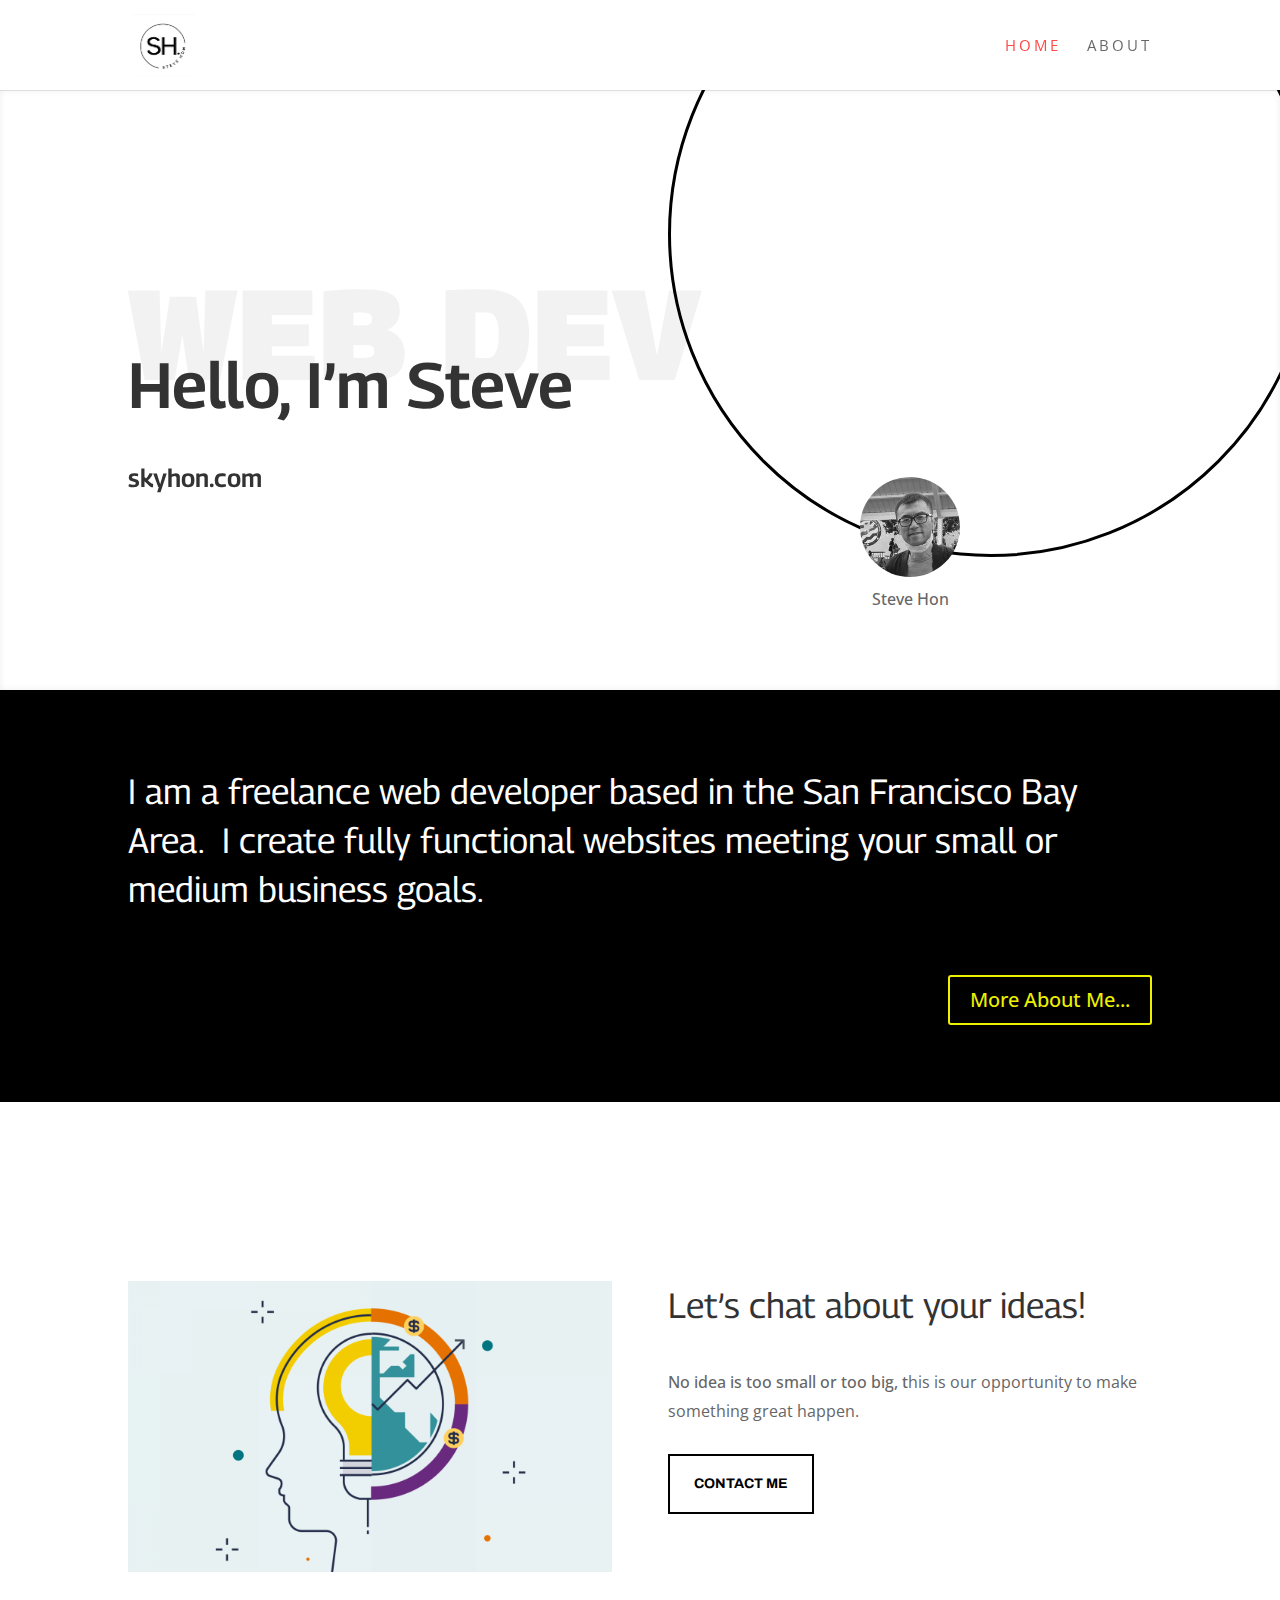
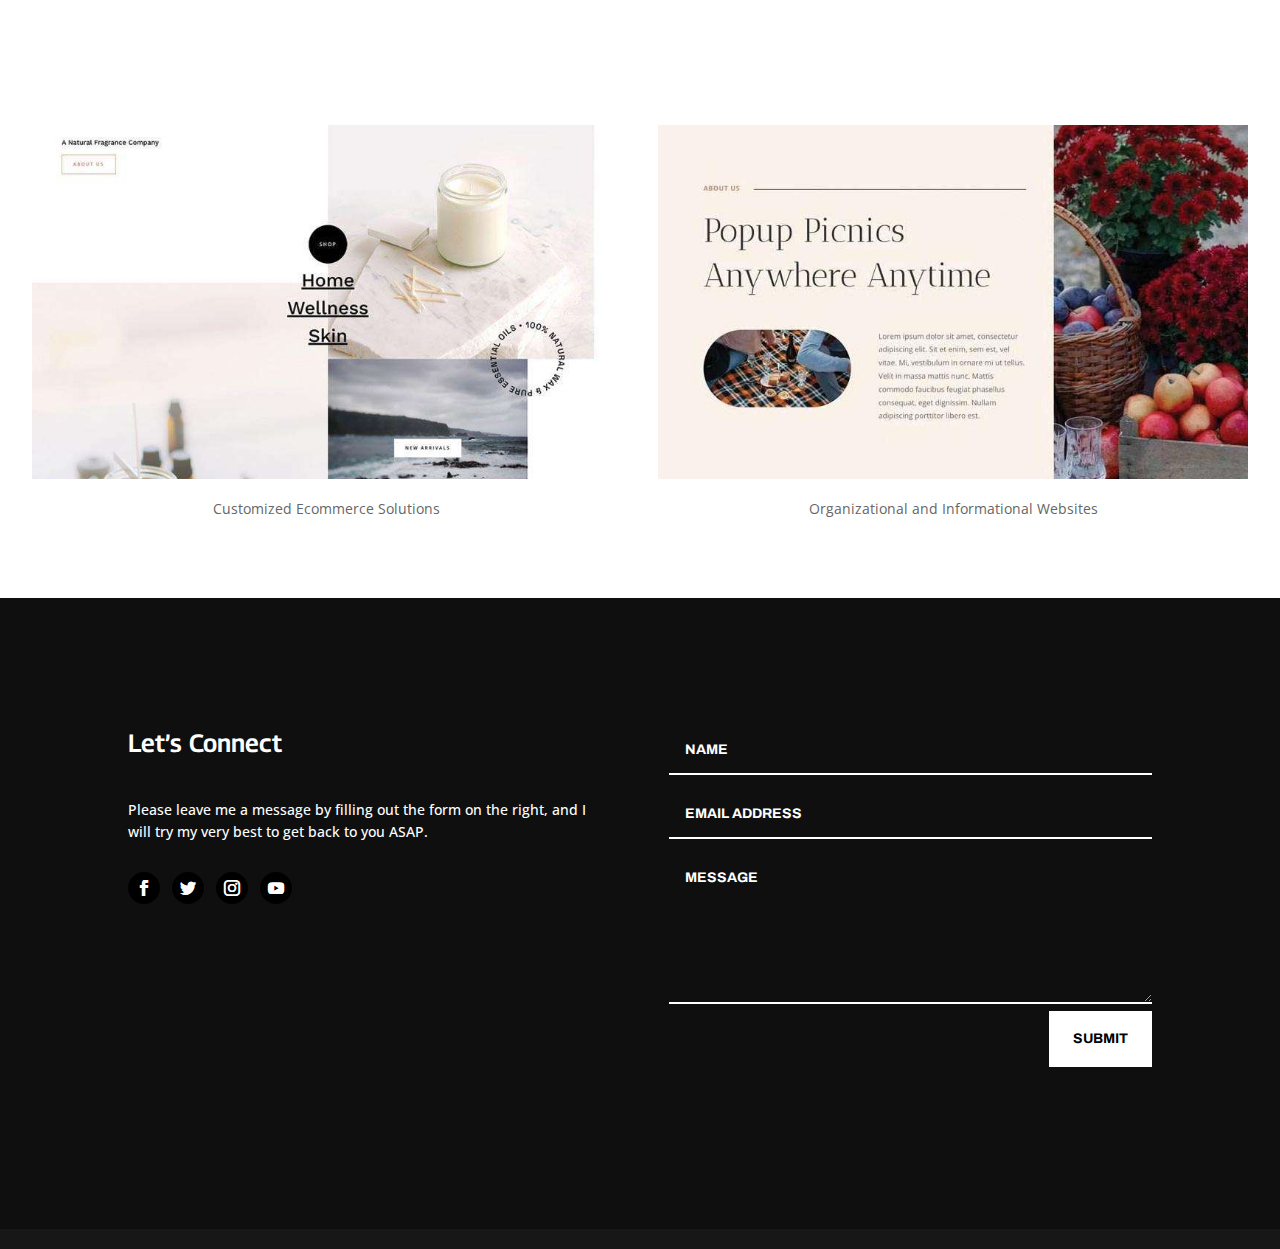
==== commit 5c988a06: "updated button again" ====
--- a/index.html
+++ b/index.html
@@ -53,7 +53,7 @@
 .et_overlay{z-index:-1;position:absolute;top:0;left:0;display:block;width:100%;height:100%;background:hsla(0,0%,100%,.9);opacity:0;pointer-events:none;-webkit-transition:all .3s;transition:all .3s;border:1px solid #e5e5e5;-webkit-box-sizing:border-box;box-sizing:border-box;-webkit-backface-visibility:hidden;backface-visibility:hidden;-webkit-font-smoothing:antialiased}.et_overlay:before{color:#2ea3f2;content:"\E050";position:absolute;top:50%;left:50%;-webkit-transform:translate(-50%,-50%);transform:translate(-50%,-50%);font-size:32px;-webkit-transition:all .4s;transition:all .4s}.et_portfolio_image,.et_shop_image{position:relative;display:block}.et_pb_has_overlay:not(.et_pb_image):hover .et_overlay,.et_portfolio_image:hover .et_overlay,.et_shop_image:hover .et_overlay{z-index:3;opacity:1}#ie7 .et_overlay,#ie8 .et_overlay{display:none}.et_pb_module.et_pb_has_overlay{position:relative}.et_pb_module.et_pb_has_overlay .et_overlay,article.et_pb_has_overlay{border:none}
 .et_pb_bg_layout_light.et_pb_module.et_pb_button{color:#2ea3f2}.et_pb_module.et_pb_button{display:inline-block;color:inherit}.et_pb_button_module_wrapper.et_pb_button_alignment_left{text-align:left}.et_pb_button_module_wrapper.et_pb_button_alignment_right{text-align:right}.et_pb_button_module_wrapper.et_pb_button_alignment_center{text-align:center}.et_pb_button_module_wrapper>a{display:inline-block}@media (max-width:980px){.et_pb_button_module_wrapper.et_pb_button_alignment_tablet_left{text-align:left}.et_pb_button_module_wrapper.et_pb_button_alignment_tablet_right{text-align:right}.et_pb_button_module_wrapper.et_pb_button_alignment_tablet_center{text-align:center}}@media (max-width:767px){.et_pb_button_module_wrapper.et_pb_button_alignment_phone_left{text-align:left}.et_pb_button_module_wrapper.et_pb_button_alignment_phone_right{text-align:right}.et_pb_button_module_wrapper.et_pb_button_alignment_phone_center{text-align:center}}
 .et_pb_button[data-icon]:not([data-icon=""]):after{content:attr(data-icon)}@media (max-width:980px){.et_pb_button[data-icon-tablet]:not([data-icon-tablet=""]):after{content:attr(data-icon-tablet)}}@media (max-width:767px){.et_pb_button[data-icon-phone]:not([data-icon-phone=""]):after{content:attr(data-icon-phone)}}</style>
-<link rel="preload" id="divi-dynamic-css" href="/wp-content/et-cache/2/et-divi-dynamic-2.css?ver=1695416319" as="style" media="all" onload="this.onload=null;this.rel='stylesheet'">
+<link rel="preload" id="divi-dynamic-css" href="/wp-content/et-cache/2/et-divi-dynamic-2.css?ver=1695420976" as="style" media="all" onload="this.onload=null;this.rel='stylesheet'">
 <link rel="stylesheet" id="et-builder-googlefonts-cached-css" href="https://fonts.googleapis.com/css?family=Georama:100,200,300,regular,500,600,700,800,900,100italic,200italic,300italic,italic,500italic,600italic,700italic,800italic,900italic|Archivo:100,200,300,regular,500,600,700,800,900,100italic,200italic,300italic,italic,500italic,600italic,700italic,800italic,900italic&#038;subset=latin,latin-ext&#038;display=swap" type="text/css" media="all">
 <link rel="https://api.w.org/" href="/wp-json/">
 <link rel="alternate" type="application/json" href="/wp-json/wp/v2/pages/2">
@@ -68,8 +68,8 @@
 <link rel="icon" href="/wp-content/uploads/2023/09/cropped-skyhon.com_logo-192x192.png" sizes="192x192">
 <link rel="apple-touch-icon" href="/wp-content/uploads/2023/09/cropped-skyhon.com_logo-180x180.png">
 <meta name="msapplication-TileImage" content="/wp-content/uploads/2023/09/cropped-skyhon.com_logo-270x270.png">
-<style id="et-critical-inline-css">a{color:#edf000}.nav li ul{border-color:#ff4949}#top-header,#top-header a,#et-secondary-nav li li a,#top-header .et-social-icon a:before{font-size:13px}#top-menu li a{font-size:15px}body.et_vertical_nav .container.et_search_form_container .et-search-form input{font-size:15px!important}#top-menu li a,.et_search_form_container input{font-weight:normal;font-style:normal;text-transform:uppercase;text-decoration:none;letter-spacing:3px}.et_search_form_container input::-moz-placeholder{font-weight:normal;font-style:normal;text-transform:uppercase;text-decoration:none;letter-spacing:3px}.et_search_form_container input::-webkit-input-placeholder{font-weight:normal;font-style:normal;text-transform:uppercase;text-decoration:none;letter-spacing:3px}.et_search_form_container input:-ms-input-placeholder{font-weight:normal;font-style:normal;text-transform:uppercase;text-decoration:none;letter-spacing:3px}#top-menu li.current-menu-ancestor>a,#top-menu li.current-menu-item>a,#top-menu li.current_page_item>a{color:#ff4949}#footer-info{font-size:12px}#footer-bottom .et-social-icon a{font-size:16px}@media only screen and (min-width:981px){.et_header_style_left #et-top-navigation,.et_header_style_split #et-top-navigation{padding:38px 0 0 0}.et_header_style_left #et-top-navigation nav>ul>li>a,.et_header_style_split #et-top-navigation nav>ul>li>a{padding-bottom:38px}.et_header_style_split .centered-inline-logo-wrap{width:76px;margin:-76px 0}.et_header_style_split .centered-inline-logo-wrap #logo{max-height:76px}.et_pb_svg_logo.et_header_style_split .centered-inline-logo-wrap #logo{height:76px}.et_header_style_centered #top-menu>li>a{padding-bottom:14px}.et_header_style_slide #et-top-navigation,.et_header_style_fullscreen #et-top-navigation{padding:29px 0 29px 0!important}.et_header_style_centered #main-header .logo_container{height:76px}#logo{max-height:70%}.et_pb_svg_logo #logo{height:70%}.et_header_style_left .et-fixed-header #et-top-navigation,.et_header_style_split .et-fixed-header #et-top-navigation{padding:44px 0 0 0}.et_header_style_left .et-fixed-header #et-top-navigation nav>ul>li>a,.et_header_style_split .et-fixed-header #et-top-navigation nav>ul>li>a{padding-bottom:44px}.et_header_style_centered header#main-header.et-fixed-header .logo_container{height:88px}.et_header_style_split #main-header.et-fixed-header .centered-inline-logo-wrap{width:88px;margin:-88px 0}.et_header_style_split .et-fixed-header .centered-inline-logo-wrap #logo{max-height:88px}.et_pb_svg_logo.et_header_style_split .et-fixed-header .centered-inline-logo-wrap #logo{height:88px}.et_header_style_slide .et-fixed-header #et-top-navigation,.et_header_style_fullscreen .et-fixed-header #et-top-navigation{padding:35px 0 35px 0!important}.et-fixed-header #top-menu li a{font-size:17px}.et-fixed-header #top-menu li.current-menu-ancestor>a,.et-fixed-header #top-menu li.current-menu-item>a,.et-fixed-header #top-menu li.current_page_item>a{color:#ff4949!important}}@media only screen and (min-width:1350px){.et_pb_row{padding:27px 0}.et_pb_section{padding:54px 0}.single.et_pb_pagebuilder_layout.et_full_width_page .et_post_meta_wrapper{padding-top:81px}.et_pb_fullwidth_section{padding:0}}	#top-header .container{font-family:'Georgia',Georgia,"Times New Roman",serif}.et_pb_section_0{overflow-x:hidden;overflow-y:hidden}.et_pb_row_0,body #page-container .et-db #et-boc .et-l .et_pb_row_0.et_pb_row,body.et_pb_pagebuilder_layout.single #page-container #et-boc .et-l .et_pb_row_0.et_pb_row,body.et_pb_pagebuilder_layout.single.et_full_width_page #page-container #et-boc .et-l .et_pb_row_0.et_pb_row{max-width:none}.et_pb_text_0.et_pb_text{color:rgba(0,0,0,0.05)!important}.et_pb_text_0{line-height:1em;font-family:'Georama',Helvetica,Arial,Lucida,sans-serif;font-weight:900;text-transform:uppercase;font-size:10vw;line-height:1em;margin-right:-24vw!important;margin-bottom:-4vw!important}.et_pb_text_1 h1{font-family:'Georama',Helvetica,Arial,Lucida,sans-serif;font-weight:600;font-size:5vw;line-height:1.2em}.et_pb_text_2 h3{font-family:'Georama',Helvetica,Arial,Lucida,sans-serif;font-weight:600;font-size:25px;line-height:1.4em}.et_pb_divider_0{border-radius:1000px 1000px 1000px 1000px;overflow:hidden;border-width:3px;border-color:#000000;height:50vw;margin-top:-20vw!important;width:50vw}.et_pb_image_0 .et_pb_image_wrap{border-radius:500px 500px 500px 500px;overflow:hidden}.et_pb_image_0{filter:saturate(0%);backface-visibility:hidden;margin-top:-80px!important;margin-bottom:8px!important;max-width:100px;text-align:center}html:not(.et_fb_edit_enabled) #et-fb-app .et_pb_image_0:hover{filter:saturate(0%)}.et_pb_text_3,.et_pb_text_6{line-height:1.8em;font-size:16px;line-height:1.8em}.et_pb_section_1.et_pb_section{background-color:#000000!important}.et_pb_text_4 h2{font-family:'Georama',Helvetica,Arial,Lucida,sans-serif;font-weight:600;font-size:35px;color:#FFFFFF!important;line-height:1.4em}.et_pb_button_0_wrapper .et_pb_button_0,.et_pb_button_0_wrapper .et_pb_button_0:hover{padding-top:16px!important;padding-right:0px!important;padding-bottom:16px!important;padding-left:0px!important}.et_pb_button_0_wrapper{margin-left:851px!important}body #page-container .et_pb_section .et_pb_button_0{color:#EDF000!important;border-width:0px!important;border-radius:0px;font-size:15px;font-family:'Archivo',Helvetica,Arial,Lucida,sans-serif!important;font-weight:700!important;text-transform:uppercase!important;background-color:#000000}body #page-container .et_pb_section .et_pb_button_0:after,body #page-container .et_pb_section .et_pb_button_1:after{font-size:1.6em}body.et_button_custom_icon #page-container .et_pb_button_0:after{font-size:15px}.et_pb_button_0,.et_pb_button_0:after,.et_pb_button_1,.et_pb_button_1:after{transition:all 300ms ease 0ms}.et_pb_image_1{text-align:left;margin-left:0}.et_pb_text_5 h2{font-family:'Georama',Helvetica,Arial,Lucida,sans-serif;font-weight:600;font-size:35px;line-height:1.4em}.et_pb_text_5{padding-left:0px!important}.et_pb_button_1_wrapper .et_pb_button_1,.et_pb_button_1_wrapper .et_pb_button_1:hover{padding-top:16px!important;padding-right:24px!important;padding-bottom:16px!important;padding-left:24px!important}body #page-container .et_pb_section .et_pb_button_1{color:#000000!important;border-width:2px!important;border-color:#000000;border-radius:0px;font-size:14px;font-family:'Archivo',Helvetica,Arial,Lucida,sans-serif!important;font-weight:700!important;text-transform:uppercase!important;background-color:RGBA(255,255,255,0)}body.et_button_custom_icon #page-container .et_pb_button_1:after{font-size:14px}.et_pb_row_3,body #page-container .et-db #et-boc .et-l .et_pb_row_3.et_pb_row,body.et_pb_pagebuilder_layout.single #page-container #et-boc .et-l .et_pb_row_3.et_pb_row,body.et_pb_pagebuilder_layout.single.et_full_width_page #page-container #et-boc .et-l .et_pb_row_3.et_pb_row{width:95%;max-width:none}.et_pb_image_2,.et_pb_image_3{text-align:center}.et_pb_column_0{padding-top:8vw;z-index:10!important;position:relative}.et_pb_divider_0.et_pb_module{margin-left:auto!important;margin-right:0px!important}@media only screen and (max-width:980px){.et_pb_text_1 h1{font-size:40px}.et_pb_text_2 h3{font-size:20px}.et_pb_image_0 .et_pb_image_wrap img,.et_pb_image_1 .et_pb_image_wrap img,.et_pb_image_2 .et_pb_image_wrap img,.et_pb_image_3 .et_pb_image_wrap img{width:auto}.et_pb_text_3,.et_pb_text_6{font-size:15px}.et_pb_text_4 h2,.et_pb_text_5 h2{font-size:32px}body #page-container .et_pb_section .et_pb_button_0:after,body #page-container .et_pb_section .et_pb_button_1:after{display:inline-block;opacity:0}body #page-container .et_pb_section .et_pb_button_0:hover:after,body #page-container .et_pb_section .et_pb_button_1:hover:after{opacity:1}.et_pb_row_3.et_pb_row{padding-bottom:0px!important;padding-bottom:0px!important}}@media only screen and (max-width:767px){.et_pb_text_1 h1{font-size:24px}.et_pb_text_2 h3{font-size:16px}.et_pb_image_0 .et_pb_image_wrap img,.et_pb_image_1 .et_pb_image_wrap img,.et_pb_image_2 .et_pb_image_wrap img,.et_pb_image_3 .et_pb_image_wrap img{width:auto}.et_pb_text_3,.et_pb_text_6{font-size:14px}.et_pb_text_4 h2,.et_pb_text_5 h2{font-size:20px}body #page-container .et_pb_section .et_pb_button_0:after,body #page-container .et_pb_section .et_pb_button_1:after{display:inline-block;opacity:0}body #page-container .et_pb_section .et_pb_button_0:hover:after,body #page-container .et_pb_section .et_pb_button_1:hover:after{opacity:1}.et_pb_row_3.et_pb_row{padding-bottom:0px!important;padding-bottom:0px!important}}</style>
-<link rel="preload" as="style" id="et-core-unified-deferred-2-cached-inline-styles" href="/wp-content/et-cache/2/et-core-unified-deferred-2.min.css?ver=1695416319" onload="this.onload=null;this.rel='stylesheet';">
+<style id="et-critical-inline-css">a{color:#edf000}.nav li ul{border-color:#ff4949}#top-header,#top-header a,#et-secondary-nav li li a,#top-header .et-social-icon a:before{font-size:13px}#top-menu li a{font-size:15px}body.et_vertical_nav .container.et_search_form_container .et-search-form input{font-size:15px!important}#top-menu li a,.et_search_form_container input{font-weight:normal;font-style:normal;text-transform:uppercase;text-decoration:none;letter-spacing:3px}.et_search_form_container input::-moz-placeholder{font-weight:normal;font-style:normal;text-transform:uppercase;text-decoration:none;letter-spacing:3px}.et_search_form_container input::-webkit-input-placeholder{font-weight:normal;font-style:normal;text-transform:uppercase;text-decoration:none;letter-spacing:3px}.et_search_form_container input:-ms-input-placeholder{font-weight:normal;font-style:normal;text-transform:uppercase;text-decoration:none;letter-spacing:3px}#top-menu li.current-menu-ancestor>a,#top-menu li.current-menu-item>a,#top-menu li.current_page_item>a{color:#ff4949}#footer-info{font-size:12px}#footer-bottom .et-social-icon a{font-size:16px}@media only screen and (min-width:981px){.et_header_style_left #et-top-navigation,.et_header_style_split #et-top-navigation{padding:38px 0 0 0}.et_header_style_left #et-top-navigation nav>ul>li>a,.et_header_style_split #et-top-navigation nav>ul>li>a{padding-bottom:38px}.et_header_style_split .centered-inline-logo-wrap{width:76px;margin:-76px 0}.et_header_style_split .centered-inline-logo-wrap #logo{max-height:76px}.et_pb_svg_logo.et_header_style_split .centered-inline-logo-wrap #logo{height:76px}.et_header_style_centered #top-menu>li>a{padding-bottom:14px}.et_header_style_slide #et-top-navigation,.et_header_style_fullscreen #et-top-navigation{padding:29px 0 29px 0!important}.et_header_style_centered #main-header .logo_container{height:76px}#logo{max-height:70%}.et_pb_svg_logo #logo{height:70%}.et_header_style_left .et-fixed-header #et-top-navigation,.et_header_style_split .et-fixed-header #et-top-navigation{padding:44px 0 0 0}.et_header_style_left .et-fixed-header #et-top-navigation nav>ul>li>a,.et_header_style_split .et-fixed-header #et-top-navigation nav>ul>li>a{padding-bottom:44px}.et_header_style_centered header#main-header.et-fixed-header .logo_container{height:88px}.et_header_style_split #main-header.et-fixed-header .centered-inline-logo-wrap{width:88px;margin:-88px 0}.et_header_style_split .et-fixed-header .centered-inline-logo-wrap #logo{max-height:88px}.et_pb_svg_logo.et_header_style_split .et-fixed-header .centered-inline-logo-wrap #logo{height:88px}.et_header_style_slide .et-fixed-header #et-top-navigation,.et_header_style_fullscreen .et-fixed-header #et-top-navigation{padding:35px 0 35px 0!important}.et-fixed-header #top-menu li a{font-size:17px}.et-fixed-header #top-menu li.current-menu-ancestor>a,.et-fixed-header #top-menu li.current-menu-item>a,.et-fixed-header #top-menu li.current_page_item>a{color:#ff4949!important}}@media only screen and (min-width:1350px){.et_pb_row{padding:27px 0}.et_pb_section{padding:54px 0}.single.et_pb_pagebuilder_layout.et_full_width_page .et_post_meta_wrapper{padding-top:81px}.et_pb_fullwidth_section{padding:0}}	#top-header .container{font-family:'Georgia',Georgia,"Times New Roman",serif}.et_pb_section_0{overflow-x:hidden;overflow-y:hidden}.et_pb_row_0,body #page-container .et-db #et-boc .et-l .et_pb_row_0.et_pb_row,body.et_pb_pagebuilder_layout.single #page-container #et-boc .et-l .et_pb_row_0.et_pb_row,body.et_pb_pagebuilder_layout.single.et_full_width_page #page-container #et-boc .et-l .et_pb_row_0.et_pb_row{max-width:none}.et_pb_text_0.et_pb_text{color:rgba(0,0,0,0.05)!important}.et_pb_text_0{line-height:1em;font-family:'Georama',Helvetica,Arial,Lucida,sans-serif;font-weight:900;text-transform:uppercase;font-size:10vw;line-height:1em;margin-right:-24vw!important;margin-bottom:-4vw!important}.et_pb_text_1 h1{font-family:'Georama',Helvetica,Arial,Lucida,sans-serif;font-weight:600;font-size:5vw;line-height:1.2em}.et_pb_text_2 h3{font-family:'Georama',Helvetica,Arial,Lucida,sans-serif;font-weight:600;font-size:25px;line-height:1.4em}.et_pb_divider_0{border-radius:1000px 1000px 1000px 1000px;overflow:hidden;border-width:3px;border-color:#000000;height:50vw;margin-top:-20vw!important;width:50vw}.et_pb_image_0 .et_pb_image_wrap{border-radius:500px 500px 500px 500px;overflow:hidden}.et_pb_image_0{filter:saturate(0%);backface-visibility:hidden;margin-top:-80px!important;margin-bottom:8px!important;max-width:100px;text-align:center}html:not(.et_fb_edit_enabled) #et-fb-app .et_pb_image_0:hover{filter:saturate(0%)}.et_pb_text_3,.et_pb_text_6{line-height:1.8em;font-size:16px;line-height:1.8em}.et_pb_section_1.et_pb_section{background-color:#000000!important}.et_pb_text_4 h2{font-family:'Georama',Helvetica,Arial,Lucida,sans-serif;font-weight:600;font-size:35px;color:#FFFFFF!important;line-height:1.4em}.et_pb_button_0,.et_pb_button_0:after,.et_pb_button_1,.et_pb_button_1:after{transition:all 300ms ease 0ms}.et_pb_image_1{text-align:left;margin-left:0}.et_pb_text_5 h2{font-family:'Georama',Helvetica,Arial,Lucida,sans-serif;font-weight:600;font-size:35px;line-height:1.4em}.et_pb_text_5{padding-left:0px!important}.et_pb_button_1_wrapper .et_pb_button_1,.et_pb_button_1_wrapper .et_pb_button_1:hover{padding-top:16px!important;padding-right:24px!important;padding-bottom:16px!important;padding-left:24px!important}body #page-container .et_pb_section .et_pb_button_1{color:#000000!important;border-width:2px!important;border-color:#000000;border-radius:0px;font-size:14px;font-family:'Archivo',Helvetica,Arial,Lucida,sans-serif!important;font-weight:700!important;text-transform:uppercase!important;background-color:RGBA(255,255,255,0)}body #page-container .et_pb_section .et_pb_button_1:after{font-size:1.6em}body.et_button_custom_icon #page-container .et_pb_button_1:after{font-size:14px}.et_pb_row_4,body #page-container .et-db #et-boc .et-l .et_pb_row_4.et_pb_row,body.et_pb_pagebuilder_layout.single #page-container #et-boc .et-l .et_pb_row_4.et_pb_row,body.et_pb_pagebuilder_layout.single.et_full_width_page #page-container #et-boc .et-l .et_pb_row_4.et_pb_row{width:95%;max-width:none}.et_pb_image_2,.et_pb_image_3{text-align:center}.et_pb_column_0{padding-top:8vw;z-index:10!important;position:relative}.et_pb_divider_0.et_pb_module{margin-left:auto!important;margin-right:0px!important}@media only screen and (max-width:980px){.et_pb_text_1 h1{font-size:40px}.et_pb_text_2 h3{font-size:20px}.et_pb_image_0 .et_pb_image_wrap img,.et_pb_image_1 .et_pb_image_wrap img,.et_pb_image_2 .et_pb_image_wrap img,.et_pb_image_3 .et_pb_image_wrap img{width:auto}.et_pb_text_3,.et_pb_text_6{font-size:15px}.et_pb_text_4 h2,.et_pb_text_5 h2{font-size:32px}body #page-container .et_pb_section .et_pb_button_1:after{display:inline-block;opacity:0}body #page-container .et_pb_section .et_pb_button_1:hover:after{opacity:1}.et_pb_row_4.et_pb_row{padding-bottom:0px!important;padding-bottom:0px!important}}@media only screen and (max-width:767px){.et_pb_text_1 h1{font-size:24px}.et_pb_text_2 h3{font-size:16px}.et_pb_image_0 .et_pb_image_wrap img,.et_pb_image_1 .et_pb_image_wrap img,.et_pb_image_2 .et_pb_image_wrap img,.et_pb_image_3 .et_pb_image_wrap img{width:auto}.et_pb_text_3,.et_pb_text_6{font-size:14px}.et_pb_text_4 h2,.et_pb_text_5 h2{font-size:20px}body #page-container .et_pb_section .et_pb_button_1:after{display:inline-block;opacity:0}body #page-container .et_pb_section .et_pb_button_1:hover:after{opacity:1}.et_pb_row_4.et_pb_row{padding-bottom:0px!important;padding-bottom:0px!important}}</style>
+<link rel="preload" as="style" id="et-core-unified-deferred-2-cached-inline-styles" href="/wp-content/et-cache/2/et-core-unified-deferred-2.min.css?ver=1695420976" onload="this.onload=null;this.rel='stylesheet';">
 </head>
 <body class="home page-template-default page page-id-2 et_pb_button_helper_class et_fixed_nav et_show_nav et_primary_nav_dropdown_animation_fade et_secondary_nav_dropdown_animation_fade et_header_style_left et_pb_footer_columns1 et_cover_background et_pb_gutter et_pb_gutters3 et_pb_pagebuilder_layout et_no_sidebar et_divi_theme et-db">
 	<div id="page-container">
@@ -198,27 +198,61 @@
 				
 				<div class="et_pb_text_inner"><h2><span style="font-weight: 400;">I am a freelance web developer based in the San Francisco Bay Area.  I create fully functional websites meeting your small or medium business goals.  </span></h2></div>
 			</div>
-<div class="et_pb_button_module_wrapper et_pb_button_0_wrapper  et_pb_module ">
-				<a class="et_pb_button et_pb_button_0 et_pb_bg_layout_light" href="/about/">More about me...</a>
-			</div>
-			</div>
-				
-				
-				
-				
-			</div>
-				
-				
-			</div>
-<div class="et_pb_section et_pb_section_2 et_section_regular">
-				
-				
-				
-				
-				
-				
-				<div class="et_pb_row et_pb_row_2">
-				<div class="et_pb_column et_pb_column_1_2 et_pb_column_3  et_pb_css_mix_blend_mode_passthrough">
+			</div>
+				
+				
+				
+				
+			</div>
+<div class="et_pb_row et_pb_row_2">
+				<div class="et_pb_column et_pb_column_4_4 et_pb_column_3  et_pb_css_mix_blend_mode_passthrough et-last-child">
+				
+				
+				
+				
+				<div class="et_pb_button_module_wrapper et_pb_button_0_wrapper et_pb_button_alignment_right et_pb_module ">
+				<a class="et_pb_button et_pb_button_0 et_pb_bg_layout_light">More About Me...</a>
+			</div>
+			</div>
+				
+				
+				
+				
+			</div>
+				
+				
+			</div>
+<div class="et_pb_section et_pb_section_2 et_pb_fullwidth_section et_section_regular">
+				
+				
+				
+				
+				
+				
+				
+				
+				
+			</div>
+<div class="et_pb_section et_pb_section_3 et_section_regular">
+				
+				
+				
+				
+				
+				
+				
+				
+				
+			</div>
+<div class="et_pb_section et_pb_section_4 et_section_regular">
+				
+				
+				
+				
+				
+				
+				<div class="et_pb_row et_pb_row_3">
+				<div class="et_pb_column et_pb_column_1_2 et_pb_column_4  et_pb_css_mix_blend_mode_passthrough">
 				
 				
 				
@@ -231,7 +265,7 @@
 				<span class="et_pb_image_wrap "><img decoding="async" fetchpriority="high" width="2400" height="1440" src="/wp-content/uploads/2023/09/Design-Thinking-Tools.png" alt="" title="Design-Thinking-Tools" srcset="/wp-content/uploads/2023/09/Design-Thinking-Tools.png 2400w, /wp-content/uploads/2023/09/Design-Thinking-Tools-1280x768.png 1280w, /wp-content/uploads/2023/09/Design-Thinking-Tools-980x588.png 980w, /wp-content/uploads/2023/09/Design-Thinking-Tools-480x288.png 480w" sizes="(min-width: 0px) and (max-width: 480px) 480px, (min-width: 481px) and (max-width: 980px) 980px, (min-width: 981px) and (max-width: 1280px) 1280px, (min-width: 1281px) 2400px, 100vw" class="wp-image-52"></span>
 			</div>
 			</div>
-<div class="et_pb_column et_pb_column_1_2 et_pb_column_4  et_pb_css_mix_blend_mode_passthrough et-last-child">
+<div class="et_pb_column et_pb_column_1_2 et_pb_column_5  et_pb_css_mix_blend_mode_passthrough et-last-child">
 				
 				
 				
@@ -262,15 +296,15 @@
 				
 				
 			</div>
-<div class="et_pb_section et_pb_section_3 et_section_regular">
-				
-				
-				
-				
-				
-				
-				<div class="et_pb_row et_pb_row_3 et_pb_gutters2">
-				<div class="et_pb_column et_pb_column_1_2 et_pb_column_5  et_pb_css_mix_blend_mode_passthrough">
+<div class="et_pb_section et_pb_section_5 et_section_regular">
+				
+				
+				
+				
+				
+				
+				<div class="et_pb_row et_pb_row_4 et_pb_gutters2">
+				<div class="et_pb_column et_pb_column_1_2 et_pb_column_6  et_pb_css_mix_blend_mode_passthrough">
 				
 				
 				
@@ -290,7 +324,7 @@
 				<div class="et_pb_text_inner"><p style="text-align: center;"><span style="font-weight: 400;">Customized Ecommerce Solutions</span></p></div>
 			</div>
 			</div>
-<div class="et_pb_column et_pb_column_1_2 et_pb_column_6  et_pb_css_mix_blend_mode_passthrough et-last-child">
+<div class="et_pb_column et_pb_column_1_2 et_pb_column_7  et_pb_css_mix_blend_mode_passthrough et-last-child">
 				
 				
 				
@@ -318,15 +352,15 @@
 				
 				
 			</div>
-<div id="contact" class="et_pb_section et_pb_section_4 et_pb_with_background et_section_regular">
-				
-				
-				
-				
-				
-				
-				<div class="et_pb_row et_pb_row_4">
-				<div class="et_pb_column et_pb_column_1_2 et_pb_column_7  et_pb_css_mix_blend_mode_passthrough">
+<div id="contact" class="et_pb_section et_pb_section_6 et_pb_with_background et_section_regular">
+				
+				
+				
+				
+				
+				
+				<div class="et_pb_row et_pb_row_5">
+				<div class="et_pb_column et_pb_column_1_2 et_pb_column_8  et_pb_css_mix_blend_mode_passthrough">
 				
 				
 				
@@ -356,7 +390,7 @@
 <li class="et_pb_social_media_follow_network_3 et_pb_social_icon et_pb_social_network_link  et-social-youtube"><a href="#" class="icon et_pb_with_border" title="Follow on Youtube" target="_blank"><span class="et_pb_social_media_follow_network_name" aria-hidden="true">Follow</span></a></li>
 			</ul>
 			</div>
-<div class="et_pb_column et_pb_column_1_2 et_pb_column_8  et_pb_css_mix_blend_mode_passthrough et-last-child">
+<div class="et_pb_column et_pb_column_1_2 et_pb_column_9  et_pb_css_mix_blend_mode_passthrough et-last-child">
 				
 				
 				
@@ -371,7 +405,7 @@
 				<div class="et-pb-contact-message"></div>
 				
 				<div class="et_pb_contact">
-					<form class="et_pb_contact_form clearfix" method="post" action="http://localhost:8002/?simply_static_page=1">
+					<form class="et_pb_contact_form clearfix" method="post" action="http://localhost:8002/?simply_static_page=114">
 						<p class="et_pb_contact_field et_pb_contact_field_0 et_pb_contact_field_last" data-id="name" data-type="input">
 				
 				
@@ -401,7 +435,7 @@
 							
 							<button type="submit" name="et_builder_submit_button" class="et_pb_contact_submit et_pb_button">Submit</button>
 						</div>
-						<input type="hidden" id="_wpnonce-et-pb-contact-form-submitted-0" name="_wpnonce-et-pb-contact-form-submitted-0" value="f595ab8760"><input type="hidden" name="_wp_http_referer" value="/?simply_static_page=1">
+						<input type="hidden" id="_wpnonce-et-pb-contact-form-submitted-0" name="_wpnonce-et-pb-contact-form-submitted-0" value="f595ab8760"><input type="hidden" name="_wp_http_referer" value="/?simply_static_page=114">
 					</form>
 				</div>
 			</div>
--- a/wp-content/et-cache/2/et-core-unified-deferred-2.min.css
+++ b/wp-content/et-cache/2/et-core-unified-deferred-2.min.css
@@ -1 +1 @@
-.et_pb_section_4.et_pb_section{padding-top:8vw;padding-bottom:8vw;background-color:#0F0F0F!important}.et_pb_row_4.et_pb_row{padding-bottom:60px!important;padding-bottom:60px}.et_pb_text_9 h3{font-family:'Georama',Helvetica,Arial,Lucida,sans-serif;font-weight:600;font-size:25px;color:#FFFFFF!important;line-height:1.4em}.et_pb_text_10.et_pb_text{color:#FFFFFF!important}.et_pb_text_10{line-height:1.6em;line-height:1.6em}ul.et_pb_social_media_follow_0 a.icon{border-radius:43px 43px 43px 43px}.et_pb_contact_form_0.et_pb_contact_form_container .input,.et_pb_contact_form_0.et_pb_contact_form_container .input::placeholder,.et_pb_contact_form_0.et_pb_contact_form_container .input[type=checkbox]+label,.et_pb_contact_form_0.et_pb_contact_form_container .input[type=radio]+label{font-family:'Archivo',Helvetica,Arial,Lucida,sans-serif;font-weight:700;text-transform:uppercase}.et_pb_contact_form_0.et_pb_contact_form_container .input::-webkit-input-placeholder{font-family:'Archivo',Helvetica,Arial,Lucida,sans-serif;font-weight:700;text-transform:uppercase}.et_pb_contact_form_0.et_pb_contact_form_container .input::-moz-placeholder{font-family:'Archivo',Helvetica,Arial,Lucida,sans-serif;font-weight:700;text-transform:uppercase}.et_pb_contact_form_0.et_pb_contact_form_container .input:-ms-input-placeholder{font-family:'Archivo',Helvetica,Arial,Lucida,sans-serif;font-weight:700;text-transform:uppercase}.et_pb_contact_form_0.et_pb_contact_form_container .input,.et_pb_contact_form_0.et_pb_contact_form_container .input[type="checkbox"]+label i,.et_pb_contact_form_0.et_pb_contact_form_container .input[type="radio"]+label i{border-color:#FFFFFF;border-bottom-width:2px}body #page-container .et_pb_section .et_pb_contact_form_0.et_pb_contact_form_container.et_pb_module .et_pb_button{color:#000000!important;border-width:0px!important;border-radius:0px;font-size:14px;font-family:'Archivo',Helvetica,Arial,Lucida,sans-serif!important;font-weight:700!important;text-transform:uppercase!important;background-color:#FFFFFF!important;padding-top:16px!important;padding-right:24px!important;padding-bottom:16px!important;padding-left:24px!important}body #page-container .et_pb_section .et_pb_contact_form_0.et_pb_contact_form_container.et_pb_module .et_pb_button:after{font-size:1.6em}body.et_button_custom_icon #page-container .et_pb_contact_form_0.et_pb_contact_form_container.et_pb_module .et_pb_button:after{font-size:14px}.et_pb_contact_form_0 .input,.et_pb_contact_form_0 .input[type="checkbox"]+label i,.et_pb_contact_form_0 .input[type="radio"]+label i{background-color:RGBA(255,255,255,0)}.et_pb_contact_form_0 .input,.et_pb_contact_form_0 .input[type="checkbox"]+label,.et_pb_contact_form_0 .input[type="radio"]+label,.et_pb_contact_form_0 .input[type="checkbox"]:checked+label i:before,.et_pb_contact_form_0 .input::placeholder{color:#FFFFFF}.et_pb_contact_form_0 .input::-webkit-input-placeholder{color:#FFFFFF}.et_pb_contact_form_0 .input::-moz-placeholder{color:#FFFFFF}.et_pb_contact_form_0 .input::-ms-input-placeholder{color:#FFFFFF}.et_pb_contact_form_0 .et_pb_contact_field .input{padding-top:16px;padding-bottom:16px}.et_pb_contact_form_0 .input[type="radio"]:checked+label i:before{background-color:#FFFFFF}.et_pb_social_media_follow_network_0 a.icon,.et_pb_social_media_follow_network_1 a.icon,.et_pb_social_media_follow_network_2 a.icon,.et_pb_social_media_follow_network_3 a.icon{background-color:#000000!important}@media only screen and (max-width:980px){.et_pb_text_9 h3{font-size:20px}.et_pb_contact_form_0.et_pb_contact_form_container .input,.et_pb_contact_form_0.et_pb_contact_form_container .input[type="checkbox"]+label i,.et_pb_contact_form_0.et_pb_contact_form_container .input[type="radio"]+label i{border-bottom-width:2px}body #page-container .et_pb_section .et_pb_contact_form_0.et_pb_contact_form_container.et_pb_module .et_pb_button:after{display:inline-block;opacity:0}body #page-container .et_pb_section .et_pb_contact_form_0.et_pb_contact_form_container.et_pb_module .et_pb_button:hover:after{opacity:1}.et_pb_column_7{padding-bottom:30px}}@media only screen and (max-width:767px){.et_pb_text_9 h3{font-size:16px}.et_pb_contact_form_0.et_pb_contact_form_container .input,.et_pb_contact_form_0.et_pb_contact_form_container .input[type="checkbox"]+label i,.et_pb_contact_form_0.et_pb_contact_form_container .input[type="radio"]+label i{border-bottom-width:2px}body #page-container .et_pb_section .et_pb_contact_form_0.et_pb_contact_form_container.et_pb_module .et_pb_button:after{display:inline-block;opacity:0}body #page-container .et_pb_section .et_pb_contact_form_0.et_pb_contact_form_container.et_pb_module .et_pb_button:hover:after{opacity:1}}+.et_pb_section_6.et_pb_section{padding-top:8vw;padding-bottom:8vw;background-color:#0F0F0F!important}.et_pb_row_5.et_pb_row{padding-bottom:60px!important;padding-bottom:60px}.et_pb_text_9 h3{font-family:'Georama',Helvetica,Arial,Lucida,sans-serif;font-weight:600;font-size:25px;color:#FFFFFF!important;line-height:1.4em}.et_pb_text_10.et_pb_text{color:#FFFFFF!important}.et_pb_text_10{line-height:1.6em;line-height:1.6em}ul.et_pb_social_media_follow_0 a.icon{border-radius:43px 43px 43px 43px}.et_pb_contact_form_0.et_pb_contact_form_container .input,.et_pb_contact_form_0.et_pb_contact_form_container .input::placeholder,.et_pb_contact_form_0.et_pb_contact_form_container .input[type=checkbox]+label,.et_pb_contact_form_0.et_pb_contact_form_container .input[type=radio]+label{font-family:'Archivo',Helvetica,Arial,Lucida,sans-serif;font-weight:700;text-transform:uppercase}.et_pb_contact_form_0.et_pb_contact_form_container .input::-webkit-input-placeholder{font-family:'Archivo',Helvetica,Arial,Lucida,sans-serif;font-weight:700;text-transform:uppercase}.et_pb_contact_form_0.et_pb_contact_form_container .input::-moz-placeholder{font-family:'Archivo',Helvetica,Arial,Lucida,sans-serif;font-weight:700;text-transform:uppercase}.et_pb_contact_form_0.et_pb_contact_form_container .input:-ms-input-placeholder{font-family:'Archivo',Helvetica,Arial,Lucida,sans-serif;font-weight:700;text-transform:uppercase}.et_pb_contact_form_0.et_pb_contact_form_container .input,.et_pb_contact_form_0.et_pb_contact_form_container .input[type="checkbox"]+label i,.et_pb_contact_form_0.et_pb_contact_form_container .input[type="radio"]+label i{border-color:#FFFFFF;border-bottom-width:2px}body #page-container .et_pb_section .et_pb_contact_form_0.et_pb_contact_form_container.et_pb_module .et_pb_button{color:#000000!important;border-width:0px!important;border-radius:0px;font-size:14px;font-family:'Archivo',Helvetica,Arial,Lucida,sans-serif!important;font-weight:700!important;text-transform:uppercase!important;background-color:#FFFFFF!important;padding-top:16px!important;padding-right:24px!important;padding-bottom:16px!important;padding-left:24px!important}body #page-container .et_pb_section .et_pb_contact_form_0.et_pb_contact_form_container.et_pb_module .et_pb_button:after{font-size:1.6em}body.et_button_custom_icon #page-container .et_pb_contact_form_0.et_pb_contact_form_container.et_pb_module .et_pb_button:after{font-size:14px}.et_pb_contact_form_0 .input,.et_pb_contact_form_0 .input[type="checkbox"]+label i,.et_pb_contact_form_0 .input[type="radio"]+label i{background-color:RGBA(255,255,255,0)}.et_pb_contact_form_0 .input,.et_pb_contact_form_0 .input[type="checkbox"]+label,.et_pb_contact_form_0 .input[type="radio"]+label,.et_pb_contact_form_0 .input[type="checkbox"]:checked+label i:before,.et_pb_contact_form_0 .input::placeholder{color:#FFFFFF}.et_pb_contact_form_0 .input::-webkit-input-placeholder{color:#FFFFFF}.et_pb_contact_form_0 .input::-moz-placeholder{color:#FFFFFF}.et_pb_contact_form_0 .input::-ms-input-placeholder{color:#FFFFFF}.et_pb_contact_form_0 .et_pb_contact_field .input{padding-top:16px;padding-bottom:16px}.et_pb_contact_form_0 .input[type="radio"]:checked+label i:before{background-color:#FFFFFF}.et_pb_social_media_follow_network_0 a.icon,.et_pb_social_media_follow_network_1 a.icon,.et_pb_social_media_follow_network_2 a.icon,.et_pb_social_media_follow_network_3 a.icon{background-color:#000000!important}@media only screen and (max-width:980px){.et_pb_text_9 h3{font-size:20px}.et_pb_contact_form_0.et_pb_contact_form_container .input,.et_pb_contact_form_0.et_pb_contact_form_container .input[type="checkbox"]+label i,.et_pb_contact_form_0.et_pb_contact_form_container .input[type="radio"]+label i{border-bottom-width:2px}body #page-container .et_pb_section .et_pb_contact_form_0.et_pb_contact_form_container.et_pb_module .et_pb_button:after{display:inline-block;opacity:0}body #page-container .et_pb_section .et_pb_contact_form_0.et_pb_contact_form_container.et_pb_module .et_pb_button:hover:after{opacity:1}.et_pb_column_8{padding-bottom:30px}}@media only screen and (max-width:767px){.et_pb_text_9 h3{font-size:16px}.et_pb_contact_form_0.et_pb_contact_form_container .input,.et_pb_contact_form_0.et_pb_contact_form_container .input[type="checkbox"]+label i,.et_pb_contact_form_0.et_pb_contact_form_container .input[type="radio"]+label i{border-bottom-width:2px}body #page-container .et_pb_section .et_pb_contact_form_0.et_pb_contact_form_container.et_pb_module .et_pb_button:after{display:inline-block;opacity:0}body #page-container .et_pb_section .et_pb_contact_form_0.et_pb_contact_form_container.et_pb_module .et_pb_button:hover:after{opacity:1}}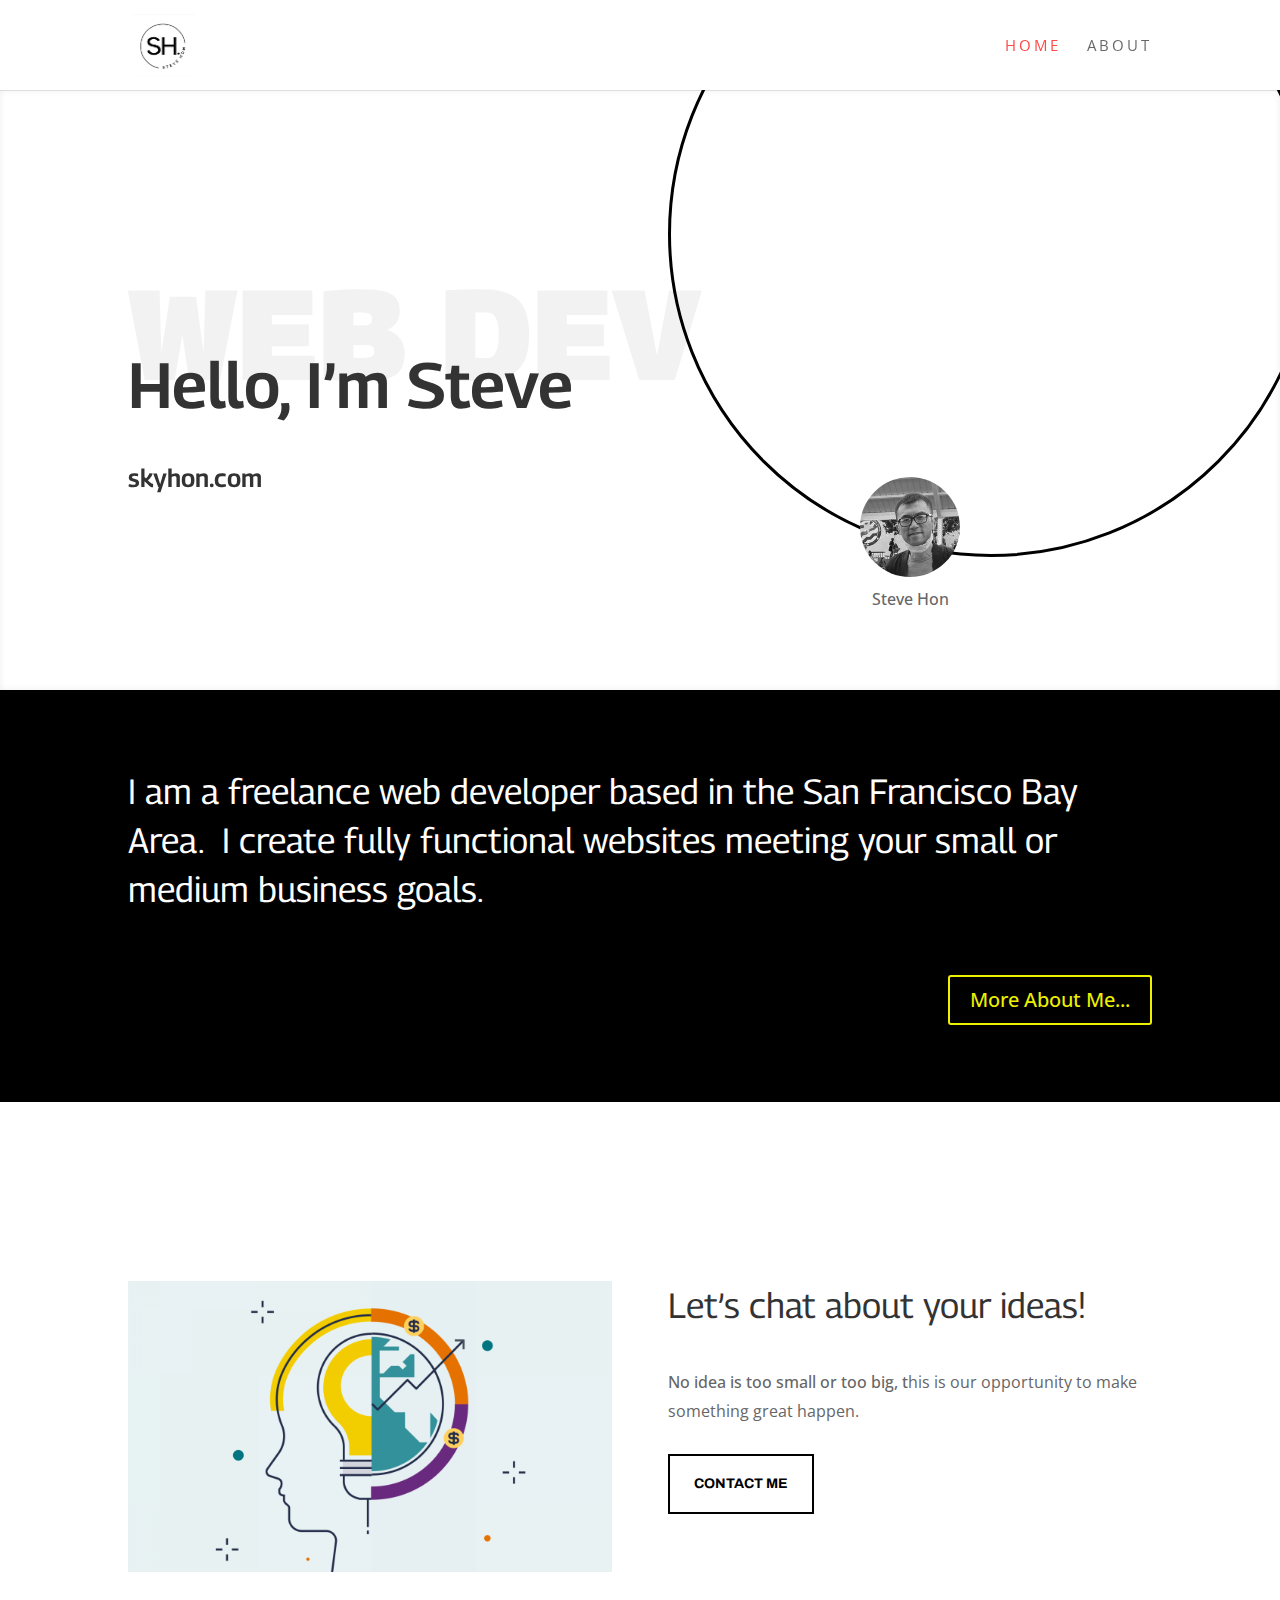
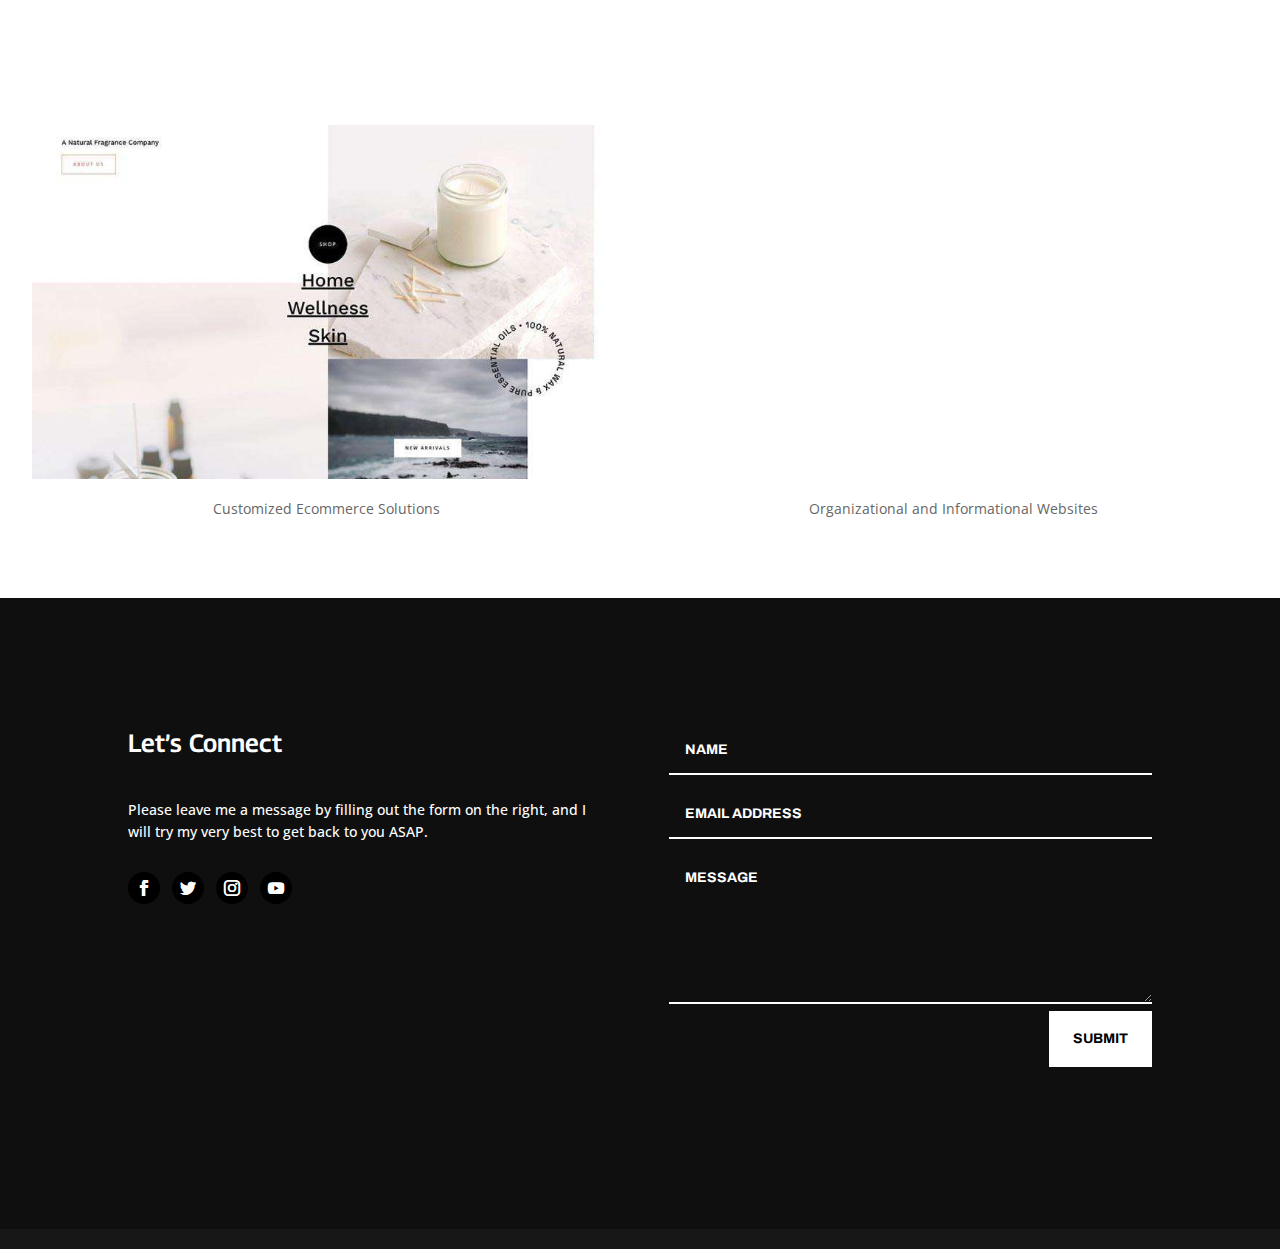
==== commit 0fbb2b87: "added link to button" ====
--- a/index.html
+++ b/index.html
@@ -53,7 +53,7 @@
 .et_overlay{z-index:-1;position:absolute;top:0;left:0;display:block;width:100%;height:100%;background:hsla(0,0%,100%,.9);opacity:0;pointer-events:none;-webkit-transition:all .3s;transition:all .3s;border:1px solid #e5e5e5;-webkit-box-sizing:border-box;box-sizing:border-box;-webkit-backface-visibility:hidden;backface-visibility:hidden;-webkit-font-smoothing:antialiased}.et_overlay:before{color:#2ea3f2;content:"\E050";position:absolute;top:50%;left:50%;-webkit-transform:translate(-50%,-50%);transform:translate(-50%,-50%);font-size:32px;-webkit-transition:all .4s;transition:all .4s}.et_portfolio_image,.et_shop_image{position:relative;display:block}.et_pb_has_overlay:not(.et_pb_image):hover .et_overlay,.et_portfolio_image:hover .et_overlay,.et_shop_image:hover .et_overlay{z-index:3;opacity:1}#ie7 .et_overlay,#ie8 .et_overlay{display:none}.et_pb_module.et_pb_has_overlay{position:relative}.et_pb_module.et_pb_has_overlay .et_overlay,article.et_pb_has_overlay{border:none}
 .et_pb_bg_layout_light.et_pb_module.et_pb_button{color:#2ea3f2}.et_pb_module.et_pb_button{display:inline-block;color:inherit}.et_pb_button_module_wrapper.et_pb_button_alignment_left{text-align:left}.et_pb_button_module_wrapper.et_pb_button_alignment_right{text-align:right}.et_pb_button_module_wrapper.et_pb_button_alignment_center{text-align:center}.et_pb_button_module_wrapper>a{display:inline-block}@media (max-width:980px){.et_pb_button_module_wrapper.et_pb_button_alignment_tablet_left{text-align:left}.et_pb_button_module_wrapper.et_pb_button_alignment_tablet_right{text-align:right}.et_pb_button_module_wrapper.et_pb_button_alignment_tablet_center{text-align:center}}@media (max-width:767px){.et_pb_button_module_wrapper.et_pb_button_alignment_phone_left{text-align:left}.et_pb_button_module_wrapper.et_pb_button_alignment_phone_right{text-align:right}.et_pb_button_module_wrapper.et_pb_button_alignment_phone_center{text-align:center}}
 .et_pb_button[data-icon]:not([data-icon=""]):after{content:attr(data-icon)}@media (max-width:980px){.et_pb_button[data-icon-tablet]:not([data-icon-tablet=""]):after{content:attr(data-icon-tablet)}}@media (max-width:767px){.et_pb_button[data-icon-phone]:not([data-icon-phone=""]):after{content:attr(data-icon-phone)}}</style>
-<link rel="preload" id="divi-dynamic-css" href="/wp-content/et-cache/2/et-divi-dynamic-2.css?ver=1695420976" as="style" media="all" onload="this.onload=null;this.rel='stylesheet'">
+<link rel="preload" id="divi-dynamic-css" href="/wp-content/et-cache/2/et-divi-dynamic-2.css?ver=1695421811" as="style" media="all" onload="this.onload=null;this.rel='stylesheet'">
 <link rel="stylesheet" id="et-builder-googlefonts-cached-css" href="https://fonts.googleapis.com/css?family=Georama:100,200,300,regular,500,600,700,800,900,100italic,200italic,300italic,italic,500italic,600italic,700italic,800italic,900italic|Archivo:100,200,300,regular,500,600,700,800,900,100italic,200italic,300italic,italic,500italic,600italic,700italic,800italic,900italic&#038;subset=latin,latin-ext&#038;display=swap" type="text/css" media="all">
 <link rel="https://api.w.org/" href="/wp-json/">
 <link rel="alternate" type="application/json" href="/wp-json/wp/v2/pages/2">
@@ -69,7 +69,7 @@
 <link rel="apple-touch-icon" href="/wp-content/uploads/2023/09/cropped-skyhon.com_logo-180x180.png">
 <meta name="msapplication-TileImage" content="/wp-content/uploads/2023/09/cropped-skyhon.com_logo-270x270.png">
 <style id="et-critical-inline-css">a{color:#edf000}.nav li ul{border-color:#ff4949}#top-header,#top-header a,#et-secondary-nav li li a,#top-header .et-social-icon a:before{font-size:13px}#top-menu li a{font-size:15px}body.et_vertical_nav .container.et_search_form_container .et-search-form input{font-size:15px!important}#top-menu li a,.et_search_form_container input{font-weight:normal;font-style:normal;text-transform:uppercase;text-decoration:none;letter-spacing:3px}.et_search_form_container input::-moz-placeholder{font-weight:normal;font-style:normal;text-transform:uppercase;text-decoration:none;letter-spacing:3px}.et_search_form_container input::-webkit-input-placeholder{font-weight:normal;font-style:normal;text-transform:uppercase;text-decoration:none;letter-spacing:3px}.et_search_form_container input:-ms-input-placeholder{font-weight:normal;font-style:normal;text-transform:uppercase;text-decoration:none;letter-spacing:3px}#top-menu li.current-menu-ancestor>a,#top-menu li.current-menu-item>a,#top-menu li.current_page_item>a{color:#ff4949}#footer-info{font-size:12px}#footer-bottom .et-social-icon a{font-size:16px}@media only screen and (min-width:981px){.et_header_style_left #et-top-navigation,.et_header_style_split #et-top-navigation{padding:38px 0 0 0}.et_header_style_left #et-top-navigation nav>ul>li>a,.et_header_style_split #et-top-navigation nav>ul>li>a{padding-bottom:38px}.et_header_style_split .centered-inline-logo-wrap{width:76px;margin:-76px 0}.et_header_style_split .centered-inline-logo-wrap #logo{max-height:76px}.et_pb_svg_logo.et_header_style_split .centered-inline-logo-wrap #logo{height:76px}.et_header_style_centered #top-menu>li>a{padding-bottom:14px}.et_header_style_slide #et-top-navigation,.et_header_style_fullscreen #et-top-navigation{padding:29px 0 29px 0!important}.et_header_style_centered #main-header .logo_container{height:76px}#logo{max-height:70%}.et_pb_svg_logo #logo{height:70%}.et_header_style_left .et-fixed-header #et-top-navigation,.et_header_style_split .et-fixed-header #et-top-navigation{padding:44px 0 0 0}.et_header_style_left .et-fixed-header #et-top-navigation nav>ul>li>a,.et_header_style_split .et-fixed-header #et-top-navigation nav>ul>li>a{padding-bottom:44px}.et_header_style_centered header#main-header.et-fixed-header .logo_container{height:88px}.et_header_style_split #main-header.et-fixed-header .centered-inline-logo-wrap{width:88px;margin:-88px 0}.et_header_style_split .et-fixed-header .centered-inline-logo-wrap #logo{max-height:88px}.et_pb_svg_logo.et_header_style_split .et-fixed-header .centered-inline-logo-wrap #logo{height:88px}.et_header_style_slide .et-fixed-header #et-top-navigation,.et_header_style_fullscreen .et-fixed-header #et-top-navigation{padding:35px 0 35px 0!important}.et-fixed-header #top-menu li a{font-size:17px}.et-fixed-header #top-menu li.current-menu-ancestor>a,.et-fixed-header #top-menu li.current-menu-item>a,.et-fixed-header #top-menu li.current_page_item>a{color:#ff4949!important}}@media only screen and (min-width:1350px){.et_pb_row{padding:27px 0}.et_pb_section{padding:54px 0}.single.et_pb_pagebuilder_layout.et_full_width_page .et_post_meta_wrapper{padding-top:81px}.et_pb_fullwidth_section{padding:0}}	#top-header .container{font-family:'Georgia',Georgia,"Times New Roman",serif}.et_pb_section_0{overflow-x:hidden;overflow-y:hidden}.et_pb_row_0,body #page-container .et-db #et-boc .et-l .et_pb_row_0.et_pb_row,body.et_pb_pagebuilder_layout.single #page-container #et-boc .et-l .et_pb_row_0.et_pb_row,body.et_pb_pagebuilder_layout.single.et_full_width_page #page-container #et-boc .et-l .et_pb_row_0.et_pb_row{max-width:none}.et_pb_text_0.et_pb_text{color:rgba(0,0,0,0.05)!important}.et_pb_text_0{line-height:1em;font-family:'Georama',Helvetica,Arial,Lucida,sans-serif;font-weight:900;text-transform:uppercase;font-size:10vw;line-height:1em;margin-right:-24vw!important;margin-bottom:-4vw!important}.et_pb_text_1 h1{font-family:'Georama',Helvetica,Arial,Lucida,sans-serif;font-weight:600;font-size:5vw;line-height:1.2em}.et_pb_text_2 h3{font-family:'Georama',Helvetica,Arial,Lucida,sans-serif;font-weight:600;font-size:25px;line-height:1.4em}.et_pb_divider_0{border-radius:1000px 1000px 1000px 1000px;overflow:hidden;border-width:3px;border-color:#000000;height:50vw;margin-top:-20vw!important;width:50vw}.et_pb_image_0 .et_pb_image_wrap{border-radius:500px 500px 500px 500px;overflow:hidden}.et_pb_image_0{filter:saturate(0%);backface-visibility:hidden;margin-top:-80px!important;margin-bottom:8px!important;max-width:100px;text-align:center}html:not(.et_fb_edit_enabled) #et-fb-app .et_pb_image_0:hover{filter:saturate(0%)}.et_pb_text_3,.et_pb_text_6{line-height:1.8em;font-size:16px;line-height:1.8em}.et_pb_section_1.et_pb_section{background-color:#000000!important}.et_pb_text_4 h2{font-family:'Georama',Helvetica,Arial,Lucida,sans-serif;font-weight:600;font-size:35px;color:#FFFFFF!important;line-height:1.4em}.et_pb_button_0,.et_pb_button_0:after,.et_pb_button_1,.et_pb_button_1:after{transition:all 300ms ease 0ms}.et_pb_image_1{text-align:left;margin-left:0}.et_pb_text_5 h2{font-family:'Georama',Helvetica,Arial,Lucida,sans-serif;font-weight:600;font-size:35px;line-height:1.4em}.et_pb_text_5{padding-left:0px!important}.et_pb_button_1_wrapper .et_pb_button_1,.et_pb_button_1_wrapper .et_pb_button_1:hover{padding-top:16px!important;padding-right:24px!important;padding-bottom:16px!important;padding-left:24px!important}body #page-container .et_pb_section .et_pb_button_1{color:#000000!important;border-width:2px!important;border-color:#000000;border-radius:0px;font-size:14px;font-family:'Archivo',Helvetica,Arial,Lucida,sans-serif!important;font-weight:700!important;text-transform:uppercase!important;background-color:RGBA(255,255,255,0)}body #page-container .et_pb_section .et_pb_button_1:after{font-size:1.6em}body.et_button_custom_icon #page-container .et_pb_button_1:after{font-size:14px}.et_pb_row_4,body #page-container .et-db #et-boc .et-l .et_pb_row_4.et_pb_row,body.et_pb_pagebuilder_layout.single #page-container #et-boc .et-l .et_pb_row_4.et_pb_row,body.et_pb_pagebuilder_layout.single.et_full_width_page #page-container #et-boc .et-l .et_pb_row_4.et_pb_row{width:95%;max-width:none}.et_pb_image_2,.et_pb_image_3{text-align:center}.et_pb_column_0{padding-top:8vw;z-index:10!important;position:relative}.et_pb_divider_0.et_pb_module{margin-left:auto!important;margin-right:0px!important}@media only screen and (max-width:980px){.et_pb_text_1 h1{font-size:40px}.et_pb_text_2 h3{font-size:20px}.et_pb_image_0 .et_pb_image_wrap img,.et_pb_image_1 .et_pb_image_wrap img,.et_pb_image_2 .et_pb_image_wrap img,.et_pb_image_3 .et_pb_image_wrap img{width:auto}.et_pb_text_3,.et_pb_text_6{font-size:15px}.et_pb_text_4 h2,.et_pb_text_5 h2{font-size:32px}body #page-container .et_pb_section .et_pb_button_1:after{display:inline-block;opacity:0}body #page-container .et_pb_section .et_pb_button_1:hover:after{opacity:1}.et_pb_row_4.et_pb_row{padding-bottom:0px!important;padding-bottom:0px!important}}@media only screen and (max-width:767px){.et_pb_text_1 h1{font-size:24px}.et_pb_text_2 h3{font-size:16px}.et_pb_image_0 .et_pb_image_wrap img,.et_pb_image_1 .et_pb_image_wrap img,.et_pb_image_2 .et_pb_image_wrap img,.et_pb_image_3 .et_pb_image_wrap img{width:auto}.et_pb_text_3,.et_pb_text_6{font-size:14px}.et_pb_text_4 h2,.et_pb_text_5 h2{font-size:20px}body #page-container .et_pb_section .et_pb_button_1:after{display:inline-block;opacity:0}body #page-container .et_pb_section .et_pb_button_1:hover:after{opacity:1}.et_pb_row_4.et_pb_row{padding-bottom:0px!important;padding-bottom:0px!important}}</style>
-<link rel="preload" as="style" id="et-core-unified-deferred-2-cached-inline-styles" href="/wp-content/et-cache/2/et-core-unified-deferred-2.min.css?ver=1695420976" onload="this.onload=null;this.rel='stylesheet';">
+<link rel="preload" as="style" id="et-core-unified-deferred-2-cached-inline-styles" href="/wp-content/et-cache/2/et-core-unified-deferred-2.min.css?ver=1695421811" onload="this.onload=null;this.rel='stylesheet';">
 </head>
 <body class="home page-template-default page page-id-2 et_pb_button_helper_class et_fixed_nav et_show_nav et_primary_nav_dropdown_animation_fade et_secondary_nav_dropdown_animation_fade et_header_style_left et_pb_footer_columns1 et_cover_background et_pb_gutter et_pb_gutters3 et_pb_pagebuilder_layout et_no_sidebar et_divi_theme et-db">
 	<div id="page-container">
@@ -211,7 +211,7 @@
 				
 				
 				<div class="et_pb_button_module_wrapper et_pb_button_0_wrapper et_pb_button_alignment_right et_pb_module ">
-				<a class="et_pb_button et_pb_button_0 et_pb_bg_layout_light">More About Me...</a>
+				<a class="et_pb_button et_pb_button_0 et_pb_bg_layout_light" href="/about/">More About Me...</a>
 			</div>
 			</div>
 				
@@ -405,7 +405,7 @@
 				<div class="et-pb-contact-message"></div>
 				
 				<div class="et_pb_contact">
-					<form class="et_pb_contact_form clearfix" method="post" action="http://localhost:8002/?simply_static_page=114">
+					<form class="et_pb_contact_form clearfix" method="post" action="http://localhost:8002/?simply_static_page=171">
 						<p class="et_pb_contact_field et_pb_contact_field_0 et_pb_contact_field_last" data-id="name" data-type="input">
 				
 				
@@ -435,7 +435,7 @@
 							
 							<button type="submit" name="et_builder_submit_button" class="et_pb_contact_submit et_pb_button">Submit</button>
 						</div>
-						<input type="hidden" id="_wpnonce-et-pb-contact-form-submitted-0" name="_wpnonce-et-pb-contact-form-submitted-0" value="f595ab8760"><input type="hidden" name="_wp_http_referer" value="/?simply_static_page=114">
+						<input type="hidden" id="_wpnonce-et-pb-contact-form-submitted-0" name="_wpnonce-et-pb-contact-form-submitted-0" value="f595ab8760"><input type="hidden" name="_wp_http_referer" value="/?simply_static_page=171">
 					</form>
 				</div>
 			</div>
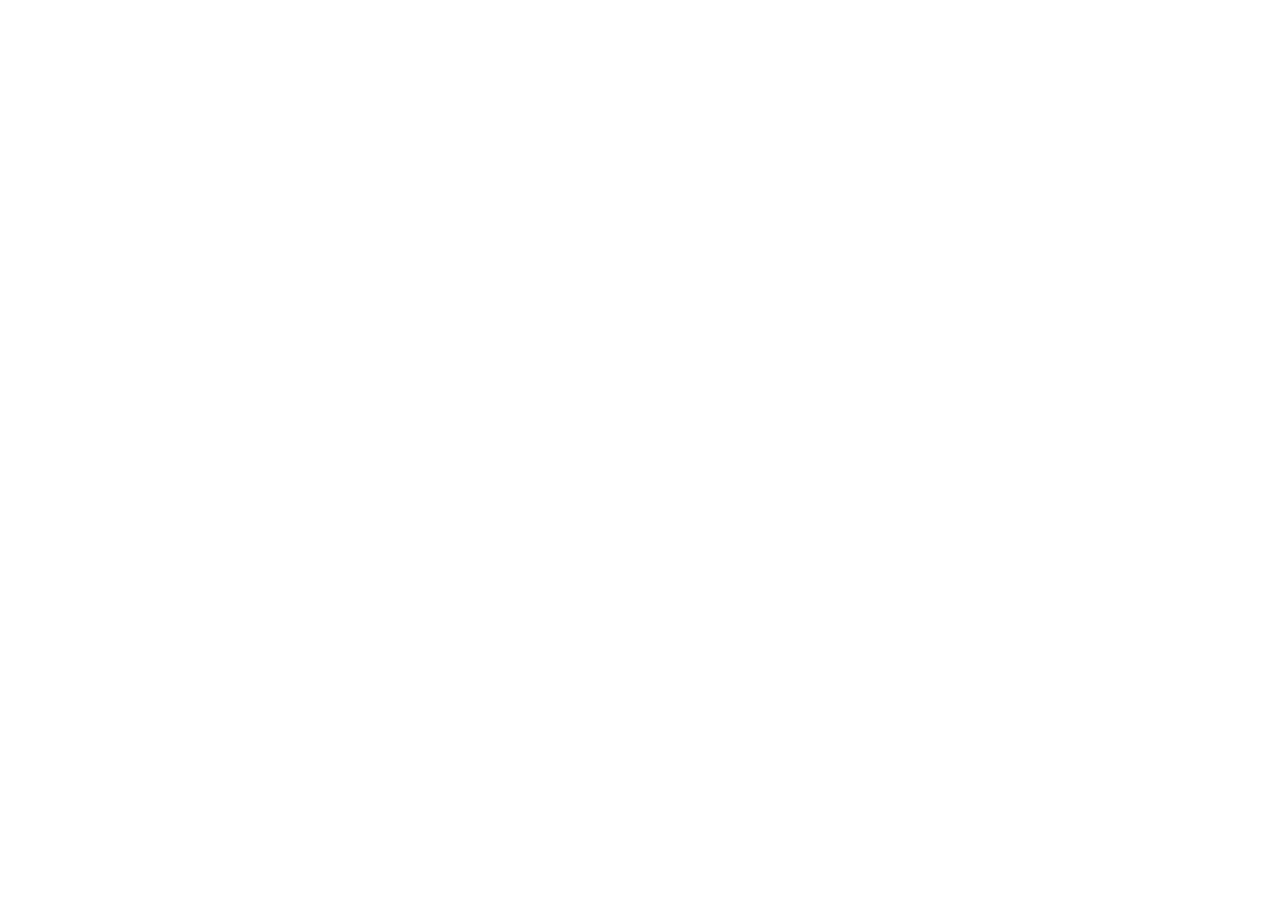
==== commit 9c68084b: "added html redirect" ====
--- a/index.html
+++ b/index.html
@@ -1,6 +1,7 @@
 <!DOCTYPE html>
 <html lang="en-US">
 <head>
+	<meta http-equiv="refresh" content="0;url=https://www.skyhon.com">
 	<meta charset="UTF-8">
 <meta http-equiv="X-UA-Compatible" content="IE=edge">
 	<link rel="pingback" href="/xmlrpc.php">
